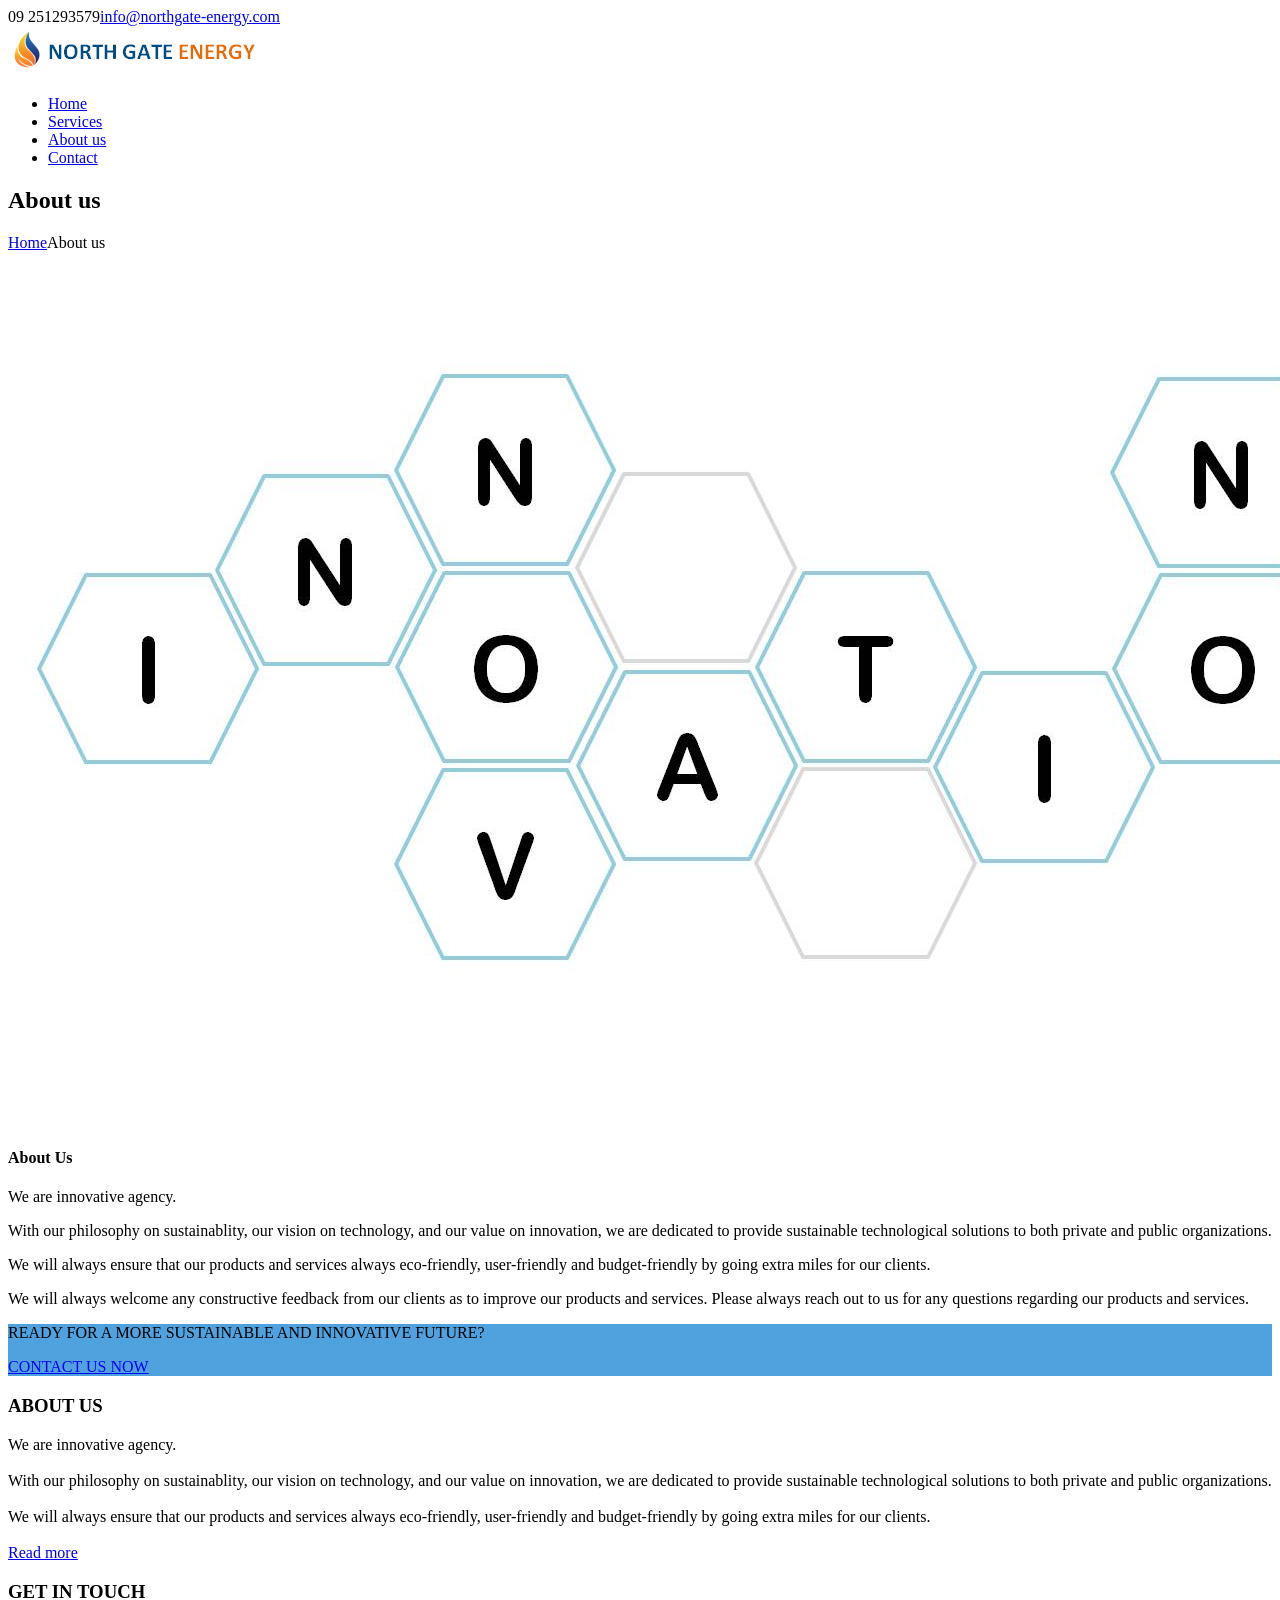
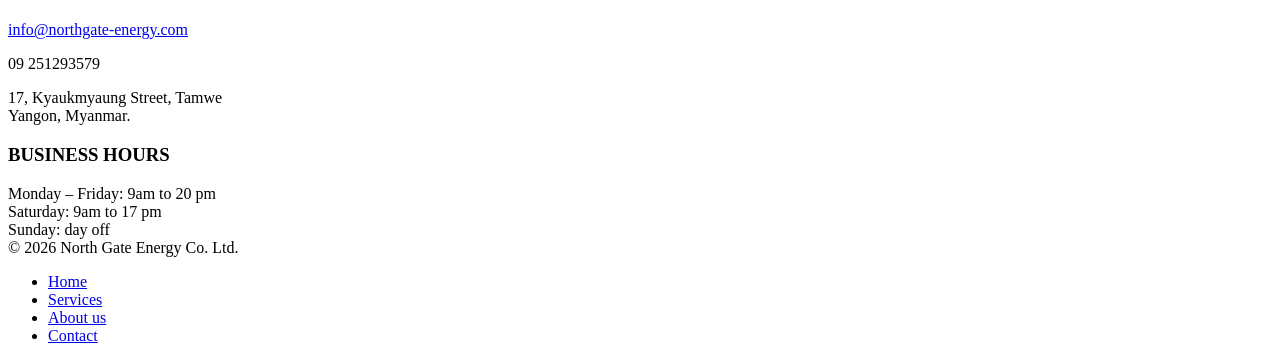
==== about-us.html @ 10bf9ba6 "Add files via upload" ====
<!DOCTYPE html>
<html lang="en-US">
<head>
<meta http-equiv="content-type" content="text/html;charset=UTF-8" />

<title>About Us</title>


	<meta http-equiv="Content-Type" content="text/html; charset=UTF-8" />
	<meta name="viewport" content="width=device-width, initial-scale=1.0">
	<link rel="shortcut icon" type="image/x-icon" href="images/favicon.png" />
			
	<!--[if lt IE 9]>
	  <script src="//html5shim.googlecode.com/svn/trunk/html5.js"></script>
	<![endif]-->


	<link rel='stylesheet' id='ABss_form_style-css'  href='css/simple-subscribe.css' type='text/css' media='all' />
	<link rel='stylesheet' id='ABt_testimonials_shortcode-css'  href='css/testimonials_shortcode.css' type='text/css' media='all' />
	<link rel='stylesheet' id='abts_ab_tweet_scroller-css'  href='css/tweet-scroller.css' type='text/css' media='all' />
	<link rel='stylesheet' id='ABp_portfolio_shortcode-css'  href='css/portfolio_shortcode.css' type='text/css' media='all' />
	<link rel='stylesheet' id='contact-form-7-css'  href='css/contact-form.css' type='text/css' media='all' />
	<link rel='stylesheet' id='mediaelement-css'  href='css/mediaelementplayer.min.css' type='text/css' media='all' />
	<link rel='stylesheet' id='dnd_icons_default-css'  href='css/icons-default.css' type='text/css' media='all' />
	<link rel='stylesheet' id='ABdev_animo-animate-css'  href='css/animo-animate.css' type='text/css' media='all' />
	<link rel='stylesheet' id='ABdev_prettify-css'  href='css/prettify.css' type='text/css' media='all' />
	<link rel='stylesheet' id='ABdev_shortcodes-css'  href='css/dnd-shortcodes.css' type='text/css' media='all' />
	<link rel='stylesheet' id='ABdev_shortcodes_responsive-css'  href='css/responsive.css' type='text/css' media='all' />
	<link rel='stylesheet' id='rs-plugin-settings-css'  href='revslider/rs-plugin/css/settings.css' type='text/css' media='all' />


	<link rel='stylesheet' id='ABdev_icon_font-css'  href='css/fonts.css' type='text/css' media='all' />

	<link rel='stylesheet' id='font_css-css'  href='http://fonts.googleapis.com/css?family=Lato%3A400%2C700%2C400italic%7COpen+Sans%3A400&amp;ver=4.0.1' type='text/css' media='all' />

	<link rel='stylesheet' id='ABdev_core_icons-css'  href='css/core_style.css' type='text/css' media='all' />
	<link rel='stylesheet' id='fancybox-css'  href='css/jquery.fancybox.css' type='text/css' media='all' />
	<link rel='stylesheet' id='nivo-css'  href='css/nivo-slider.css' type='text/css' media='all' />
	<link rel='stylesheet' id='main_css-css'  href='css/style.css' type='text/css' media='all' />
	<link rel='stylesheet' id='responsive_css-css'  href='css/main-responsive.css' type='text/css' media='all' />



	<link rel='canonical' href='index.html' />
	<link rel='shortlink' href='index.html' />

</head>


<body class="home page page-template page-template-page-front-page-revolution-slider-php">


<header id="ABdev_main_header" class="clearfix default  sticky_main_header ">
	<div id="top_bar">
		<div class="container">
			<div class="row">
				<div id="header_social_info" class="span8">
						
					<a href="https://github.com/mango-ai-lab" class="top_social_icon top_social_icon_github dnd_tooltip" title="Follow us on Github" data-gravity="n" target="_blank"><i class="ci_icon-github"></i></a>
					<div class="contact_mail_info">
						<span class="quick_contact_phone"><i class="ci_icon-phonealt"></i>09 251293579</span><span class="quick_contact_mail"><i class="ci_icon-envelope"></i><a href="mailto:info@northgate-energy.com">info@northgate-energy.com</a></span>
					</div>

				</div>


			</div>
		</div>
	</div>

	<div id="logo_menu_bar">
		<div class="container">
			<div id="logo">
				<a href="index.html"><img src="https://northgate-energy.github.io/images/logo.png" alt="IncomeUp"></a>
			</div>


		</div>
	</div>

	<nav>
		<ul id="main_menu" class="">
			<li class="main-menu-item menu-first menu-item-depth-0 menu-item  current-menu-item page_item page-item-1298 current_page_item current-menu-ancestor current-menu-parent current_page_parent current_page_ancestor normal_menu_item"><a href="index.html" class="menu-link main-menu-link"><span>Home</span></a>

			</li>

			<li class="main-menu-item menu-item-depth-0 menu-item  normal_menu_item"><a href="services.html" class="menu-link main-menu-link"><span>Services</span></a>
				
			</li>

			<li class="main-menu-item menu-item-depth-0 menu-item   normal_menu_item"><a href="about-us.html" class="menu-link main-menu-link"><span>About us</span></a>
			
			</li>


			<li class="main-menu-item menu-item-depth-0 menu-item  normal_menu_item"><a href="contact.html" class="menu-link main-menu-link"><span>Contact</span></a>
				
			</li>
		</ul>
	</nav>

	<div id="ABdev_menu_toggle">
		<i class="ci_icon-menu"></i>
	</div>

</header>
<div id="ABdev_header_spacer">
</div>

	<section id="title_breadcrumbs_bar">
		<div class="container clearfix">
			<div class="floatleft">
				<h1>About us</h1>
			</div>
			<div class="floatright">
				<div class="breadcrumbs">
					<a href="index.html">Home</a><i class="ci_icon-chevron-right"></i><span class="current">About us</span>
				</div>
			</div>
		</div>
	</section>


	<section class="dnd_section_dd " style="background-color:#ffffff;">
				
		<div class="dnd_section_content">
			<div class="dnd_container">

				<div class="dnd_column_dd_span6 padding_left70">
					<div class="dnd-animo " data-animation="fadeInLeft" data-duration="1000" data-delay="0">
						<img src="https://northgate-energy.github.io/images/about1.jpg" alt="">
					</div>
					<span class="clear spacer_responsive_hide_tablet" style="height:20px;display:block;"></span>
				</div>

				<div class="dnd_column_dd_span6 ">
					<h4><span>About Us</span></h4>
					<p>
						We are innovative agency.
					</p>
					<p>
						With our philosophy on sustainablity, our vision on technology, and our value on innovation, we are dedicated to provide sustainable technological solutions to both private and public organizations.
					</p>
					<p>
						We will always ensure that our products and services always eco-friendly, user-friendly and budget-friendly by going extra miles for our clients.
					</p>
					<p>
						We will always welcome any constructive feedback from our clients as to improve our products and services. Please always reach out to us for any questions regarding our products and services.
					</p>
					</div>
			</div>
		</div>
		
		
	</section>


	
	<!-- Are u ready -->
	<section class="dnd_section_dd no_padding" style="background-color:#50a2de;">
		<div class="dnd_section_content">
			<div class="dnd_container">
				<div class="dnd_column_dd_span12 ">
					<div class="dnd-callout_box dnd-callout_box_style_1 color_white">
						<span class="dnd-callout_box_title">READY FOR A MORE SUSTAINABLE AND INNOVATIVE FUTURE?</span>
						<p>
						</p>
						<a href="contact.html#contact-us" target="_self" class="dnd-button1 dnd-button_light dnd-button_rounded dnd-button_large">CONTACT US NOW</a>
					</div>
				</div>
			</div>
		</div>
	</section>

<footer id="ABdev_main_footer">

	<div id="footer_columns">
		<div class="container">
			<div class="row">
				<div class="span6 clearfix">
					<div id="text-2" class="widget widget_text">
						<h3 class='footer-widget-heading'>ABOUT US</h3>			
						<div class="textwidget">
							We are innovative agency.
							
							<br><br>

							With our philosophy on sustainablity, our vision on technology, and our value on innovation, we are dedicated to provide sustainable technological solutions to both private and public organizations.
							<br><br>
							We will always ensure that our products and services always eco-friendly, user-friendly and budget-friendly by going extra miles for our clients.
							<br><br>

					
							<a href="about-us.html" class="footer_text_readmore">Read more<i class="icon-chevron-right"></i></a>
						</div>
					</div>

				</div>

				<div class="span3 clearfix">
				</div>
				

				<div class="span3 clearfix">
					<div id="contact-info-2" class="widget contact-info">
						<h3 class='footer-widget-heading'>GET IN TOUCH</h3>		
						<div class='contact_info_widget'>
							<p><i class="ci_icon-envelope"></i><a href="#">info@northgate-energy.com</a></p><p><i class="ci_icon-phonealt"></i>09 251293579</p>
							<p><i class="ci_icon-home"></i>17, Kyaukmyaung Street, Tamwe <br>Yangon, Myanmar.</p>		
						</div>
					</div>
					<div id="text-4" class="widget widget_text">
						<h3 class='footer-widget-heading'>BUSINESS HOURS</h3>
						<div class="textwidget">Monday – Friday: 9am to 20 pm<br>
							Saturday: 9am to 17 pm<br>
							Sunday: day off<br>
						</div>
					</div>
				</div>
			</div>
		</div>
	</div>
		
		<div id="footer_copyright">
			<div class="container">
				<div class="row">
					<div class="span9 footer_copyright">
						© <span id="copyright-year">2026</span> North Gate Energy Co. Ltd.	 
					</div>
					<div id="footer_menu" class="span3">
						<ul id="footer_menu_inner" class="">
							<li class="menu-item current-menu-item page_item current_page_item "><a href="index.html">Home</a></li>
							<li class="menu-item "><a href="services.html">Services</a></li>
							<li class="menu-item "><a href="about-us.html">About us</a></li>
							<li class="menu-item "><a href="contact.html">Contact</a></li>
						</ul>					
					</div>
				</div>
			</div>
		</div>
	</footer>
	                                            
			<script type='text/javascript' src='js/jquery.js'></script>
		<script type='text/javascript' src='js/jquery-migrate.min.js'></script>
		<script type='text/javascript' src='js/jquery.placeholder.js'></script>
	<script type='text/javascript' src='js/jquery.carouFredSel.js'></script>
	<script type='text/javascript' src='js/portfolio.js'></script>
	<script type='text/javascript' src='js/prettify.js'></script>
	<script type='text/javascript' src='revslider/rs-plugin/js/jquery.themepunch.tools.min.js'></script>
	<script type='text/javascript' src='revslider/rs-plugin/js/jquery.themepunch.revolution.min.js'></script>

	<script type='text/javascript' src='js/ab-simple-subscribe.js'></script>
	<script type='text/javascript' src='js/jquery.form.min.js'></script>

	<script type='text/javascript' src='js/ab-tweet-scroller.js'></script>

	<script type='text/javascript' src='js/scripts.js'></script>
	<script type='text/javascript'>
	/* <![CDATA[ */
	var mejsL10n = {"language":"en","strings":{"Close":"Close","Fullscreen":"Fullscreen","Download File":"Download File","Download Video":"Download Video","Play\/Pause":"Play\/Pause","Mute Toggle":"Mute Toggle","None":"None","Turn off Fullscreen":"Turn off Fullscreen","Go Fullscreen":"Go Fullscreen","Unmute":"Unmute","Mute":"Mute","Captions\/Subtitles":"Captions\/Subtitles"}};
	var _wpmejsSettings = {"pluginPath":"\/incomeup\/wp-includes\/js\/mediaelement\/"};
	/* ]]> */
	</script>
	<script type='text/javascript' src='js/mediaelement-and-player.min.js'></script>
	<script type='text/javascript' src='http://maps.google.com/maps/api/js?sensor=false&amp;ver=4.0.1'></script>
	<script type='text/javascript' src='js/jquery.gmap.min.js'></script>
	<script type='text/javascript' src='js/animo.js'></script>
	<script type='text/javascript' src='js/jquery.inview.js'></script>
	<script type='text/javascript' src='js/jquery.parallax.js'></script>
	<script type='text/javascript' src='js/jquery.tipsy.js'></script>
	<script type='text/javascript' src='js/jquery.knob-custom.js'></script>
	<script type='text/javascript' src='js/ui/jquery.ui.core.min.js'></script>
	<script type='text/javascript' src='js/ui/jquery.ui.widget.min.js'></script>
	<script type='text/javascript' src='js/ui/jquery.ui.accordion.min.js'></script>
	<script type='text/javascript' src='js/ui/jquery.ui.tabs.min.js'></script>
	<script type='text/javascript' src='js/ui/jquery.ui.effect.min.js'></script>
	<script type='text/javascript' src='js/ui/jquery.ui.effect-slide.min.js'></script>
	<script type='text/javascript'>
	/* <![CDATA[ */
	var dnd_options = {"dnd_tipsy_opacity":"0.8","dnd_custom_map_style":""};
	/* ]]> */
	</script>
	<script type='text/javascript' src='js/init.js'></script>
	<script type='text/javascript' src='js/testimonials.js'></script>
	<script type='text/javascript' src='js/jquery.carouFredSel.js'></script>
	<script type='text/javascript' src='js/jquery.touchSwipe.min.js'></script>
	<script type='text/javascript'>
	/* <![CDATA[ */
	var wpsArgs = {"auto_scroll":"false","circular":"false","easing_effect":"linear","no_of_items_to_scroll":"1","fx":"fade"};
	/* ]]> */
	</script>

	<script type='text/javascript' src='js/jquery.placeholder.min.js'></script>
	<script type='text/javascript' src='js/jquery.isotope.min.js'></script>
	<script type='text/javascript' src='js/jquery.fancybox.js'></script>
	<script type='text/javascript' src='js/jquery.nivo.slider.js'></script>
	<script type='text/javascript' src='js/jquery.countdown.js'></script>
	<script type='text/javascript' src='js/superfish.js'></script>
	<script type='text/javascript' src='js/masonry.min.js'></script>
	<script type='text/javascript' src='js/imagesloaded.js'></script>
	<script type='text/javascript' src='js/jpreloader.js'></script>
	<script type='text/javascript' src='js/waypoint.js'></script>

	<script type='text/javascript' src='js/custom.js'></script>
	<script type="text/javascript">
	$("#copyright-year").text(new Date().getFullYear());

</script>


	
</body>
</html>
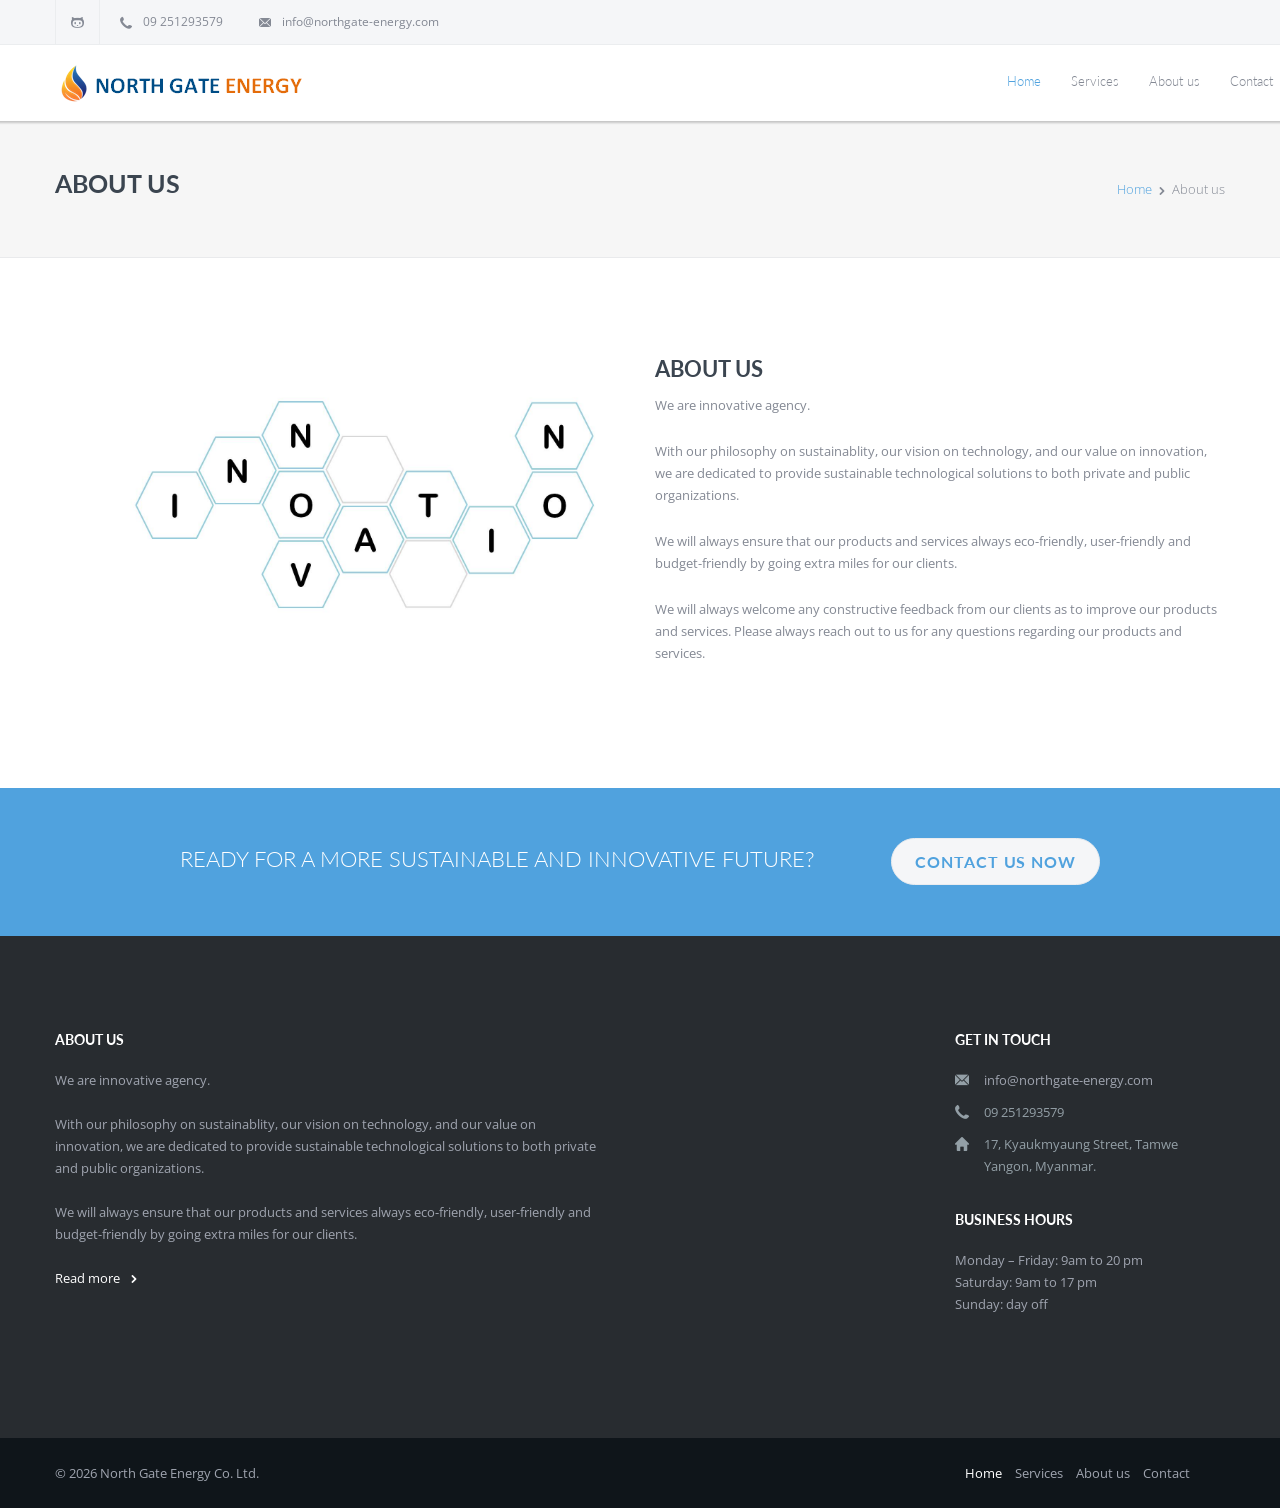
==== commit 7eaee4b3: "Update about-us.html" ====
--- a/about-us.html
+++ b/about-us.html
@@ -8,7 +8,7 @@
 
 	<meta http-equiv="Content-Type" content="text/html; charset=UTF-8" />
 	<meta name="viewport" content="width=device-width, initial-scale=1.0">
-	<link rel="shortcut icon" type="image/x-icon" href="images/favicon.png" />
+	<link rel="shortcut icon" type="image/x-icon" href="https://northgate-energy.github.io/images/favicon.png" />
 			
 	<!--[if lt IE 9]>
 	  <script src="//html5shim.googlecode.com/svn/trunk/html5.js"></script>
@@ -310,4 +310,4 @@
 
 	
 </body>
-</html>+</html>
--- a/css/simple-subscribe.css
+++ b/css/simple-subscribe.css
@@ -0,0 +1,20 @@
+.ABss_field_error{
+	background: #ffe9e9;
+}
+
+.ABss_inline_form p{
+	display: inline-block;
+	margin-right: 10px;
+}
+
+.ABss_form label{
+	display: block;
+}
+
+.ABss_success_message{
+	display:none;
+}
+
+.ABss_form .placeholder { 
+	color: #aaa;
+}
--- a/css/testimonials_shortcode.css
+++ b/css/testimonials_shortcode.css
@@ -0,0 +1,142 @@
+.ABt_testimonials_wrapper .caroufredsel_wrapper{
+	margin: 0 !important;
+	width: auto !important;
+}
+
+.ABt_testimonials_slide{
+	padding: 0;
+	list-style: none;
+	display: block;
+	width: auto !important;
+}
+
+.ABt_testimonials_slide li{
+	display: block;
+	margin: 0;
+	padding: 0;
+	width: auto !important;
+	background: #fff;
+}
+
+.ABt_testimonials_wrapper .ABt_navigation{
+	text-align: right;
+	position: relative;
+	font-size: 20px;
+}
+
+.ABt_testimonials_wrapper .ABt_navigation a{
+	text-decoration: none;
+}
+
+.ABt_testimonials_slide	.testimonial_big{
+	padding-left: 40px;
+	border-left: 1px solid #d9d9d9;
+	margin-bottom: 70px;
+	display: block;
+}
+
+.ABt_testimonials_slide	.testimonial_big p{
+	font-family: Ubuntu;
+	font-weight: 300;
+	font-style: italic;
+	font-size: 24px;
+	line-height: 27px;
+	color: #656560;
+	margin-bottom: 27px;
+}
+
+.ABt_testimonials_slide	.testimonial_big .source{
+	color: #929292;
+}
+
+.ABt_testimonials_slide	.testimonial_big .source a{
+	font-weight: 700;
+}
+
+.ABt_testimonials_slide	.testimonial_small{
+	display: block;
+	margin-bottom: 70px;
+}
+
+.ABt_testimonials_slide	.testimonial_small p{
+	font-style: italic;
+	border-bottom: 5px solid #eee;
+	margin-bottom: 26px;
+}
+
+.ABt_testimonials_slide	.testimonial_small p:after{
+	display: block;
+	content: "";
+	width: 0;
+	height: 0;
+	border-left: 16px solid #eee;
+	border-bottom: 22px solid #fff;
+	position: relative;
+	top: 27px;
+	left: 20px;
+}
+
+.ABt_testimonials_slide	.testimonial_small .source{
+	color: #929292;
+}
+
+.ABt_testimonials_slide	.testimonial_small .source a{
+	font-weight: 700;
+}
+
+.ABt_testimonials_slide	.testimonial_small:after{
+	display: block;
+	content: "";
+	clear: both;
+}
+
+.ABt_testimonials_slide	.testimonial_small img{
+	width: 50px;
+	float: left;
+	margin-right: 20px;
+	margin-top: 5px;
+}
+
+.ABt_form_wrapper input[type="text"],
+.ABt_form_wrapper input[type="file"],
+.ABt_form_wrapper textarea{
+	margin-bottom: 20px;
+}
+
+.ABt_form_wrapper input[type="file"]{
+	width: 100%;
+}
+
+.ABt_form_wrapper .ABt_client,
+.ABt_form_wrapper .ABt_client_url,
+.ABt_form_wrapper .ABt_company,
+.ABt_form_wrapper .ABt_company_url{
+	width: 48%;
+}
+
+.ABt_form_wrapper .ABt_client_url,
+.ABt_form_wrapper .ABt_company_url{
+	float: right;
+}
+
+.ABt_form_wrapper .ABt_text{
+	width: 100%;
+	height: 90px;
+}
+
+.ABt_form_wrapper .ABt_field_error{
+	background: #ffe9e9;
+}
+
+.ABt_form_wrapper .ABt_success_message{
+	display:none;
+}
+
+.ABt_form_wrapper .ABt_form .placeholder,
+.ABt_form_wrapper .ABt_form label { 
+	color: #aaa;
+}
+
+.ABt_pagination{
+	text-align: center;
+}
--- a/css/tweet-scroller.css
+++ b/css/tweet-scroller.css
@@ -0,0 +1,34 @@
+.ab-tweet-scroller{
+    border: 1px dashed #000;
+    overflow: hidden;
+    height: 0;
+}
+
+.ab-tweet-scroller-inner{
+    list-style: none;
+    margin: 0;
+    padding: 0;
+    display: block;
+    float: left;
+}
+
+.ab-tweet-item{
+    text-align: center;
+    padding: 20px;
+}
+
+.ab-tweet-date{
+    display: block;
+}
+
+.ab-tweet-links{
+    padding-top: 10px;
+}
+
+.ab-tweet-links a{
+    padding: 3px 5px;
+}
+
+.ab-tweet-navigation{
+    text-align: center;
+}
--- a/css/contact-form.css
+++ b/css/contact-form.css
@@ -0,0 +1,78 @@
+div.wpcf7 {
+	margin: 0;
+	padding: 0;
+}
+
+div.wpcf7-response-output {
+	margin: 2em 0.5em 1em;
+	padding: 0.2em 1em;
+}
+
+div.wpcf7 .screen-reader-response {
+	position: absolute;
+	overflow: hidden;
+	clip: rect(1px, 1px, 1px, 1px);
+	height: 1px;
+	width: 1px;
+	margin: 0;
+	padding: 0;
+	border: 0;
+}
+
+div.wpcf7-mail-sent-ok {
+	border: 2px solid #398f14;
+}
+
+div.wpcf7-mail-sent-ng {
+	border: 2px solid #ff0000;
+}
+
+div.wpcf7-spam-blocked {
+	border: 2px solid #ffa500;
+}
+
+div.wpcf7-validation-errors {
+	border: 2px solid #f7e700;
+}
+
+span.wpcf7-form-control-wrap {
+	position: relative;
+}
+
+span.wpcf7-not-valid-tip {
+	color: #f00;
+	font-size: 1em;
+	display: block;
+}
+
+.use-floating-validation-tip span.wpcf7-not-valid-tip { 
+	position: absolute;
+	top: 20%;
+	left: 20%;
+	z-index: 100;
+	border: 1px solid #ff0000;
+	background: #fff;
+	padding: .2em .8em;
+}
+
+span.wpcf7-list-item {
+	margin-left: 0.5em;
+}
+
+.wpcf7-display-none {
+	display: none;
+}
+
+div.wpcf7 img.ajax-loader {
+	border: none;
+	vertical-align: middle;
+	margin-left: 4px;
+}
+
+div.wpcf7 div.ajax-error {
+	display: none;
+}
+
+div.wpcf7 .placeheld {
+	color: #888;
+}
--- a/css/mediaelementplayer.min.css
+++ b/css/mediaelementplayer.min.css
@@ -0,0 +1 @@
+.mejs-container{position:relative;background:#000;font-family:Helvetica,Arial;text-align:left;vertical-align:top;text-indent:0;}.me-plugin{position:absolute;height:auto;width:auto;}.mejs-embed,.mejs-embed body{width:100%;height:100%;margin:0;padding:0;background:#000;overflow:hidden;}.mejs-fullscreen{overflow:hidden!important;}.mejs-container-fullscreen{position:fixed;left:0;top:0;right:0;bottom:0;overflow:hidden;z-index:1000;}.mejs-container-fullscreen .mejs-mediaelement,.mejs-container-fullscreen video{width:100%;height:100%;}.mejs-clear{clear:both;}.mejs-background{position:absolute;top:0;left:0;}.mejs-mediaelement{position:absolute;top:0;left:0;width:100%;height:100%;}.mejs-poster{position:absolute;top:0;left:0;background-size:contain;background-position:50% 50%;background-repeat:no-repeat;}:root .mejs-poster img{display:none;}.mejs-poster img{border:0;padding:0;border:0;}.mejs-overlay{position:absolute;top:0;left:0;}.mejs-overlay-play{cursor:pointer;}.mejs-overlay-button{position:absolute;top:50%;left:50%;width:100px;height:100px;margin:-50px 0 0 -50px;background:url(bigplay.svg) no-repeat;}.no-svg .mejs-overlay-button{background-image:url(bigplay.png);}.mejs-overlay:hover .mejs-overlay-button{background-position:0 -100px;}.mejs-overlay-loading{position:absolute;top:50%;left:50%;width:80px;height:80px;margin:-40px 0 0 -40px;background:#333;background:url(background.png);background:rgba(0,0,0,0.9);background:-webkit-gradient(linear,0% 0,0% 100%,from(rgba(50,50,50,0.9)),to(rgba(0,0,0,0.9)));background:-webkit-linear-gradient(top,rgba(50,50,50,0.9),rgba(0,0,0,0.9));background:-moz-linear-gradient(top,rgba(50,50,50,0.9),rgba(0,0,0,0.9));background:-o-linear-gradient(top,rgba(50,50,50,0.9),rgba(0,0,0,0.9));background:-ms-linear-gradient(top,rgba(50,50,50,0.9),rgba(0,0,0,0.9));background:linear-gradient(rgba(50,50,50,0.9),rgba(0,0,0,0.9));}.mejs-overlay-loading span{display:block;width:80px;height:80px;background:transparent url(loading.gif) 50% 50% no-repeat;}.mejs-container .mejs-controls{position:absolute;list-style-type:none;margin:0;padding:0;bottom:0;left:0;background:url(background.png);background:rgba(0,0,0,0.7);background:-webkit-gradient(linear,0% 0,0% 100%,from(rgba(50,50,50,0.7)),to(rgba(0,0,0,0.7)));background:-webkit-linear-gradient(top,rgba(50,50,50,0.7),rgba(0,0,0,0.7));background:-moz-linear-gradient(top,rgba(50,50,50,0.7),rgba(0,0,0,0.7));background:-o-linear-gradient(top,rgba(50,50,50,0.7),rgba(0,0,0,0.7));background:-ms-linear-gradient(top,rgba(50,50,50,0.7),rgba(0,0,0,0.7));background:linear-gradient(rgba(50,50,50,0.7),rgba(0,0,0,0.7));height:30px;width:100%;}.mejs-container .mejs-controls div{list-style-type:none;background-image:none;display:block;float:left;margin:0;padding:0;width:26px;height:26px;font-size:11px;line-height:11px;font-family:Helvetica,Arial;border:0;}.mejs-controls .mejs-button button{cursor:pointer;display:block;font-size:0;line-height:0;text-decoration:none;margin:7px 5px;padding:0;position:absolute;height:16px;width:16px;border:0;background:transparent url(controls.svg) no-repeat;}.no-svg .mejs-controls .mejs-button button{background-image:url(controls.png);}.mejs-controls .mejs-button button:focus{outline:dotted 1px #999;}.mejs-container .mejs-controls .mejs-time{color:#fff;display:block;height:17px;width:auto;padding:8px 3px 0 3px;overflow:hidden;text-align:center;-moz-box-sizing:content-box;-webkit-box-sizing:content-box;box-sizing:content-box;}.mejs-container .mejs-controls .mejs-time span{color:#fff;font-size:11px;line-height:12px;display:block;float:left;margin:1px 2px 0 0;width:auto;}.mejs-controls .mejs-play button{background-position:0 0;}.mejs-controls .mejs-pause button{background-position:0 -16px;}.mejs-controls .mejs-stop button{background-position:-112px 0;}.mejs-controls div.mejs-time-rail{direction:ltr;width:200px;padding-top:5px;}.mejs-controls .mejs-time-rail span{display:block;position:absolute;width:180px;height:10px;-webkit-border-radius:2px;-moz-border-radius:2px;border-radius:2px;cursor:pointer;}.mejs-controls .mejs-time-rail .mejs-time-total{margin:5px;background:#333;background:rgba(50,50,50,0.8);background:-webkit-gradient(linear,0% 0,0% 100%,from(rgba(30,30,30,0.8)),to(rgba(60,60,60,0.8)));background:-webkit-linear-gradient(top,rgba(30,30,30,0.8),rgba(60,60,60,0.8));background:-moz-linear-gradient(top,rgba(30,30,30,0.8),rgba(60,60,60,0.8));background:-o-linear-gradient(top,rgba(30,30,30,0.8),rgba(60,60,60,0.8));background:-ms-linear-gradient(top,rgba(30,30,30,0.8),rgba(60,60,60,0.8));background:linear-gradient(rgba(30,30,30,0.8),rgba(60,60,60,0.8));}.mejs-controls .mejs-time-rail .mejs-time-buffering{width:100%;background-image:-o-linear-gradient(-45deg,rgba(255,255,255,0.15) 25%,transparent 25%,transparent 50%,rgba(255,255,255,0.15) 50%,rgba(255,255,255,0.15) 75%,transparent 75%,transparent);background-image:-webkit-gradient(linear,0 100%,100% 0,color-stop(0.25,rgba(255,255,255,0.15)),color-stop(0.25,transparent),color-stop(0.5,transparent),color-stop(0.5,rgba(255,255,255,0.15)),color-stop(0.75,rgba(255,255,255,0.15)),color-stop(0.75,transparent),to(transparent));background-image:-webkit-linear-gradient(-45deg,rgba(255,255,255,0.15) 25%,transparent 25%,transparent 50%,rgba(255,255,255,0.15) 50%,rgba(255,255,255,0.15) 75%,transparent 75%,transparent);background-image:-moz-linear-gradient(-45deg,rgba(255,255,255,0.15) 25%,transparent 25%,transparent 50%,rgba(255,255,255,0.15) 50%,rgba(255,255,255,0.15) 75%,transparent 75%,transparent);background-image:-ms-linear-gradient(-45deg,rgba(255,255,255,0.15) 25%,transparent 25%,transparent 50%,rgba(255,255,255,0.15) 50%,rgba(255,255,255,0.15) 75%,transparent 75%,transparent);background-image:linear-gradient(-45deg,rgba(255,255,255,0.15) 25%,transparent 25%,transparent 50%,rgba(255,255,255,0.15) 50%,rgba(255,255,255,0.15) 75%,transparent 75%,transparent);-webkit-background-size:15px 15px;-moz-background-size:15px 15px;-o-background-size:15px 15px;background-size:15px 15px;-webkit-animation:buffering-stripes 2s linear infinite;-moz-animation:buffering-stripes 2s linear infinite;-ms-animation:buffering-stripes 2s linear infinite;-o-animation:buffering-stripes 2s linear infinite;animation:buffering-stripes 2s linear infinite;}@-webkit-keyframes buffering-stripes{from{background-position:0 0;}to{background-position:30px 0;}}@-moz-keyframes buffering-stripes{from{background-position:0 0;}to{background-position:30px 0;}}@-ms-keyframes buffering-stripes{from{background-position:0 0;}to{background-position:30px 0;}}@-o-keyframes buffering-stripes{from{background-position:0 0;}to{background-position:30px 0;}}@keyframes buffering-stripes{from{background-position:0 0;}to{background-position:30px 0;}}.mejs-controls .mejs-time-rail .mejs-time-loaded{background:#3caac8;background:rgba(60,170,200,0.8);background:-webkit-gradient(linear,0% 0,0% 100%,from(rgba(44,124,145,0.8)),to(rgba(78,183,212,0.8)));background:-webkit-linear-gradient(top,rgba(44,124,145,0.8),rgba(78,183,212,0.8));background:-moz-linear-gradient(top,rgba(44,124,145,0.8),rgba(78,183,212,0.8));background:-o-linear-gradient(top,rgba(44,124,145,0.8),rgba(78,183,212,0.8));background:-ms-linear-gradient(top,rgba(44,124,145,0.8),rgba(78,183,212,0.8));background:linear-gradient(rgba(44,124,145,0.8),rgba(78,183,212,0.8));width:0;}.mejs-controls .mejs-time-rail .mejs-time-current{background:#fff;background:rgba(255,255,255,0.8);background:-webkit-gradient(linear,0% 0,0% 100%,from(rgba(255,255,255,0.9)),to(rgba(200,200,200,0.8)));background:-webkit-linear-gradient(top,rgba(255,255,255,0.9),rgba(200,200,200,0.8));background:-moz-linear-gradient(top,rgba(255,255,255,0.9),rgba(200,200,200,0.8));background:-o-linear-gradient(top,rgba(255,255,255,0.9),rgba(200,200,200,0.8));background:-ms-linear-gradient(top,rgba(255,255,255,0.9),rgba(200,200,200,0.8));background:linear-gradient(rgba(255,255,255,0.9),rgba(200,200,200,0.8));width:0;}.mejs-controls .mejs-time-rail .mejs-time-handle{display:none;position:absolute;margin:0;width:10px;background:#fff;-webkit-border-radius:5px;-moz-border-radius:5px;border-radius:5px;cursor:pointer;border:solid 2px #333;top:-2px;text-align:center;}.mejs-controls .mejs-time-rail .mejs-time-float{position:absolute;display:none;background:#eee;width:36px;height:17px;border:solid 1px #333;top:-26px;margin-left:-18px;text-align:center;color:#111;}.mejs-controls .mejs-time-rail .mejs-time-float-current{margin:2px;width:30px;display:block;text-align:center;left:0;}.mejs-controls .mejs-time-rail .mejs-time-float-corner{position:absolute;display:block;width:0;height:0;line-height:0;border:solid 5px #eee;border-color:#eee transparent transparent transparent;-webkit-border-radius:0;-moz-border-radius:0;border-radius:0;top:15px;left:13px;}.mejs-long-video .mejs-controls .mejs-time-rail .mejs-time-float{width:48px;}.mejs-long-video .mejs-controls .mejs-time-rail .mejs-time-float-current{width:44px;}.mejs-long-video .mejs-controls .mejs-time-rail .mejs-time-float-corner{left:18px;}.mejs-controls .mejs-fullscreen-button button{background-position:-32px 0;}.mejs-controls .mejs-unfullscreen button{background-position:-32px -16px;}.mejs-controls .mejs-mute button{background-position:-16px -16px;}.mejs-controls .mejs-unmute button{background-position:-16px 0;}.mejs-controls .mejs-volume-button{position:relative;}.mejs-controls .mejs-volume-button .mejs-volume-slider{display:none;height:115px;width:25px;background:url(background.png);background:rgba(50,50,50,0.7);-webkit-border-radius:0;-moz-border-radius:0;border-radius:0;top:-115px;left:0;z-index:1;position:absolute;margin:0;}.mejs-controls .mejs-volume-button:hover{-webkit-border-radius:0 0 4px 4px;-moz-border-radius:0 0 4px 4px;border-radius:0 0 4px 4px;}.mejs-controls .mejs-volume-button .mejs-volume-slider .mejs-volume-total{position:absolute;left:11px;top:8px;width:2px;height:100px;background:#ddd;background:rgba(255,255,255,0.5);margin:0;}.mejs-controls .mejs-volume-button .mejs-volume-slider .mejs-volume-current{position:absolute;left:11px;top:8px;width:2px;height:100px;background:#ddd;background:rgba(255,255,255,0.9);margin:0;}.mejs-controls .mejs-volume-button .mejs-volume-slider .mejs-volume-handle{position:absolute;left:4px;top:-3px;width:16px;height:6px;background:#ddd;background:rgba(255,255,255,0.9);cursor:N-resize;-webkit-border-radius:1px;-moz-border-radius:1px;border-radius:1px;margin:0;}.mejs-controls div.mejs-horizontal-volume-slider{height:26px;width:60px;position:relative;}.mejs-controls .mejs-horizontal-volume-slider .mejs-horizontal-volume-total{position:absolute;left:0;top:11px;width:50px;height:8px;margin:0;padding:0;font-size:1px;-webkit-border-radius:2px;-moz-border-radius:2px;border-radius:2px;background:#333;background:rgba(50,50,50,0.8);background:-webkit-gradient(linear,0% 0,0% 100%,from(rgba(30,30,30,0.8)),to(rgba(60,60,60,0.8)));background:-webkit-linear-gradient(top,rgba(30,30,30,0.8),rgba(60,60,60,0.8));background:-moz-linear-gradient(top,rgba(30,30,30,0.8),rgba(60,60,60,0.8));background:-o-linear-gradient(top,rgba(30,30,30,0.8),rgba(60,60,60,0.8));background:-ms-linear-gradient(top,rgba(30,30,30,0.8),rgba(60,60,60,0.8));background:linear-gradient(rgba(30,30,30,0.8),rgba(60,60,60,0.8));}.mejs-controls .mejs-horizontal-volume-slider .mejs-horizontal-volume-current{position:absolute;left:0;top:11px;width:50px;height:8px;margin:0;padding:0;font-size:1px;-webkit-border-radius:2px;-moz-border-radius:2px;border-radius:2px;background:#fff;background:rgba(255,255,255,0.8);background:-webkit-gradient(linear,0% 0,0% 100%,from(rgba(255,255,255,0.9)),to(rgba(200,200,200,0.8)));background:-webkit-linear-gradient(top,rgba(255,255,255,0.9),rgba(200,200,200,0.8));background:-moz-linear-gradient(top,rgba(255,255,255,0.9),rgba(200,200,200,0.8));background:-o-linear-gradient(top,rgba(255,255,255,0.9),rgba(200,200,200,0.8));background:-ms-linear-gradient(top,rgba(255,255,255,0.9),rgba(200,200,200,0.8));background:linear-gradient(rgba(255,255,255,0.9),rgba(200,200,200,0.8));}.mejs-controls .mejs-horizontal-volume-slider .mejs-horizontal-volume-handle{display:none;}.mejs-controls .mejs-captions-button{position:relative;}.mejs-controls .mejs-captions-button button{background-position:-48px 0;}.mejs-controls .mejs-captions-button .mejs-captions-selector{visibility:hidden;position:absolute;bottom:26px;right:-51px;width:85px;height:100px;background:url(background.png);background:rgba(50,50,50,0.7);border:solid 1px transparent;padding:10px 10px 0 10px;overflow:hidden;-webkit-border-radius:0;-moz-border-radius:0;border-radius:0;}.mejs-controls .mejs-captions-button .mejs-captions-selector ul{margin:0;padding:0;display:block;list-style-type:none!important;overflow:hidden;}.mejs-controls .mejs-captions-button .mejs-captions-selector ul li{margin:0 0 6px 0;padding:0;list-style-type:none!important;display:block;color:#fff;overflow:hidden;}.mejs-controls .mejs-captions-button .mejs-captions-selector ul li input{clear:both;float:left;margin:3px 3px 0 5px;}.mejs-controls .mejs-captions-button .mejs-captions-selector ul li label{width:55px;float:left;padding:4px 0 0 0;line-height:15px;font-family:helvetica,arial;font-size:10px;}.mejs-controls .mejs-captions-button .mejs-captions-translations{font-size:10px;margin:0 0 5px 0;}.mejs-chapters{position:absolute;top:0;left:0;-xborder-right:solid 1px #fff;width:10000px;z-index:1;}.mejs-chapters .mejs-chapter{position:absolute;float:left;background:#222;background:rgba(0,0,0,0.7);background:-webkit-gradient(linear,0% 0,0% 100%,from(rgba(50,50,50,0.7)),to(rgba(0,0,0,0.7)));background:-webkit-linear-gradient(top,rgba(50,50,50,0.7),rgba(0,0,0,0.7));background:-moz-linear-gradient(top,rgba(50,50,50,0.7),rgba(0,0,0,0.7));background:-o-linear-gradient(top,rgba(50,50,50,0.7),rgba(0,0,0,0.7));background:-ms-linear-gradient(top,rgba(50,50,50,0.7),rgba(0,0,0,0.7));background:linear-gradient(rgba(50,50,50,0.7),rgba(0,0,0,0.7));filter:progid:DXImageTransform.Microsoft.Gradient(GradientType=0,startColorstr=#323232,endColorstr=#000000);overflow:hidden;border:0;}.mejs-chapters .mejs-chapter .mejs-chapter-block{font-size:11px;color:#fff;padding:5px;display:block;border-right:solid 1px #333;border-bottom:solid 1px #333;cursor:pointer;}.mejs-chapters .mejs-chapter .mejs-chapter-block-last{border-right:none;}.mejs-chapters .mejs-chapter .mejs-chapter-block:hover{background:#666;background:rgba(102,102,102,0.7);background:-webkit-gradient(linear,0% 0,0% 100%,from(rgba(102,102,102,0.7)),to(rgba(50,50,50,0.6)));background:-webkit-linear-gradient(top,rgba(102,102,102,0.7),rgba(50,50,50,0.6));background:-moz-linear-gradient(top,rgba(102,102,102,0.7),rgba(50,50,50,0.6));background:-o-linear-gradient(top,rgba(102,102,102,0.7),rgba(50,50,50,0.6));background:-ms-linear-gradient(top,rgba(102,102,102,0.7),rgba(50,50,50,0.6));background:linear-gradient(rgba(102,102,102,0.7),rgba(50,50,50,0.6));filter:progid:DXImageTransform.Microsoft.Gradient(GradientType=0,startColorstr=#666666,endColorstr=#323232);}.mejs-chapters .mejs-chapter .mejs-chapter-block .ch-title{font-size:12px;font-weight:bold;display:block;white-space:nowrap;text-overflow:ellipsis;margin:0 0 3px 0;line-height:12px;}.mejs-chapters .mejs-chapter .mejs-chapter-block .ch-timespan{font-size:12px;line-height:12px;margin:3px 0 4px 0;display:block;white-space:nowrap;text-overflow:ellipsis;}.mejs-captions-layer{position:absolute;bottom:0;left:0;text-align:center;line-height:20px;font-size:16px;color:#fff;}.mejs-captions-layer a{color:#fff;text-decoration:underline;}.mejs-captions-layer[lang=ar]{font-size:20px;font-weight:normal;}.mejs-captions-position{position:absolute;width:100%;bottom:15px;left:0;}.mejs-captions-position-hover{bottom:35px;}.mejs-captions-text{padding:3px 5px;background:url(background.png);background:rgba(20,20,20,0.5);white-space:pre-wrap;}.me-cannotplay a{color:#fff;font-weight:bold;}.me-cannotplay span{padding:15px;display:block;}.mejs-controls .mejs-loop-off button{background-position:-64px -16px;}.mejs-controls .mejs-loop-on button{background-position:-64px 0;}.mejs-controls .mejs-backlight-off button{background-position:-80px -16px;}.mejs-controls .mejs-backlight-on button{background-position:-80px 0;}.mejs-controls .mejs-picturecontrols-button{background-position:-96px 0;}.mejs-contextmenu{position:absolute;width:150px;padding:10px;border-radius:4px;top:0;left:0;background:#fff;border:solid 1px #999;z-index:1001;}.mejs-contextmenu .mejs-contextmenu-separator{height:1px;font-size:0;margin:5px 6px;background:#333;}.mejs-contextmenu .mejs-contextmenu-item{font-family:Helvetica,Arial;font-size:12px;padding:4px 6px;cursor:pointer;color:#333;}.mejs-contextmenu .mejs-contextmenu-item:hover{background:#2C7C91;color:#fff;}.mejs-controls .mejs-sourcechooser-button{position:relative;}.mejs-controls .mejs-sourcechooser-button button{background-position:-128px 0;}.mejs-controls .mejs-sourcechooser-button .mejs-sourcechooser-selector{visibility:hidden;position:absolute;bottom:26px;right:-10px;width:130px;height:100px;background:url(background.png);background:rgba(50,50,50,0.7);border:solid 1px transparent;padding:10px;overflow:hidden;-webkit-border-radius:0;-moz-border-radius:0;border-radius:0;}.mejs-controls .mejs-sourcechooser-button .mejs-sourcechooser-selector ul{margin:0;padding:0;display:block;list-style-type:none!important;overflow:hidden;}.mejs-controls .mejs-sourcechooser-button .mejs-sourcechooser-selector ul li{margin:0 0 6px 0;padding:0;list-style-type:none!important;display:block;color:#fff;overflow:hidden;}.mejs-controls .mejs-sourcechooser-button .mejs-sourcechooser-selector ul li input{clear:both;float:left;margin:3px 3px 0 5px;}.mejs-controls .mejs-sourcechooser-button .mejs-sourcechooser-selector ul li label{width:100px;float:left;padding:4px 0 0 0;line-height:15px;font-family:helvetica,arial;font-size:10px;}.mejs-postroll-layer{position:absolute;bottom:0;left:0;width:100%;height:100%;background:url(background.png);background:rgba(50,50,50,0.7);z-index:1000;overflow:hidden;}.mejs-postroll-layer-content{width:100%;height:100%;}.mejs-postroll-close{position:absolute;right:0;top:0;background:url(background.png);background:rgba(50,50,50,0.7);color:#fff;padding:4px;z-index:100;cursor:pointer;}div.mejs-speed-button{width:46px!important;position:relative;}.mejs-controls .mejs-button.mejs-speed-button button{background:transparent;width:36px;font-size:11px;line-height:normal;color:#fff;}.mejs-controls .mejs-speed-button .mejs-speed-selector{visibility:hidden;position:absolute;top:-100px;left:-10px;width:60px;height:100px;background:url(background.png);background:rgba(50,50,50,0.7);border:solid 1px transparent;padding:0;overflow:hidden;-webkit-border-radius:0;-moz-border-radius:0;border-radius:0;}.mejs-controls .mejs-speed-button:hover>.mejs-speed-selector{visibility:visible;}.mejs-controls .mejs-speed-button .mejs-speed-selector ul li label.mejs-speed-selected{color:rgba(33,248,248,1);}.mejs-controls .mejs-speed-button .mejs-speed-selector ul{margin:0;padding:0;display:block;list-style-type:none!important;overflow:hidden;}.mejs-controls .mejs-speed-button .mejs-speed-selector ul li{margin:0 0 6px 0;padding:0 10px;list-style-type:none!important;display:block;color:#fff;overflow:hidden;}.mejs-controls .mejs-speed-button .mejs-speed-selector ul li input{clear:both;float:left;margin:3px 3px 0 5px;display:none;}.mejs-controls .mejs-speed-button .mejs-speed-selector ul li label{width:60px;float:left;padding:4px 0 0 0;line-height:15px;font-family:helvetica,arial;font-size:11.5px;color:white;margin-left:5px;cursor:pointer;}.mejs-controls .mejs-speed-button .mejs-speed-selector ul li:hover{background-color:#c8c8c8!important;background-color:rgba(255,255,255,.4)!important;}
--- a/css/icons-default.css
+++ b/css/icons-default.css
@@ -0,0 +1,178 @@
+@font-face {
+	font-family: 'dnd-default-icons';
+	src:url('fonts/default-iconsab7f.eot?');
+	src:url('fonts/default-iconsd41d.eot?#iefix') format('embedded-opentype'),
+		url('fonts/default-iconsab7f.woff?') format('woff'),
+		url('fonts/default-iconsab7f.html?') format('truetype'),
+		url('fonts/default-iconsab7f.svg?#default-icons') format('svg');
+	font-weight: normal;
+	font-style: normal;
+}
+
+[class^="ABdev_icon-"], [class*=" ABdev_icon-"] {
+	font-family: 'dnd-default-icons';
+	speak: none;
+	font-style: normal;
+	font-weight: normal;
+	font-variant: normal;
+	text-transform: none;
+	line-height: 1;
+
+	/* Better Font Rendering =========== */
+	-webkit-font-smoothing: antialiased;
+	-moz-osx-font-smoothing: grayscale;
+}
+
+.ABdev_icon_spin {
+  -webkit-animation: spin 2s infinite linear;
+  -moz-animation: spin 2s infinite linear;
+  -o-animation: spin 2s infinite linear;
+  animation: spin 2s infinite linear;
+}
+@-moz-keyframes spin {
+  0% {
+    -moz-transform: rotate(0deg);
+  }
+  100% {
+    -moz-transform: rotate(359deg);
+  }
+}
+@-webkit-keyframes spin {
+  0% {
+    -webkit-transform: rotate(0deg);
+  }
+  100% {
+    -webkit-transform: rotate(359deg);
+  }
+}
+@-o-keyframes spin {
+  0% {
+    -o-transform: rotate(0deg);
+  }
+  100% {
+    -o-transform: rotate(359deg);
+  }
+}
+@keyframes spin {
+  0% {
+    -webkit-transform: rotate(0deg);
+    transform: rotate(0deg);
+  }
+  100% {
+    -webkit-transform: rotate(359deg);
+    transform: rotate(359deg);
+  }
+}
+
+
+.ABdev_icon-plus:before {
+	content: "\e600";
+}
+.ABdev_icon-remove:before {
+	content: "\e601";
+}
+.ABdev_icon-minus:before {
+	content: "\e602";
+}
+.ABdev_icon-ok:before {
+	content: "\e603";
+}
+.ABdev_icon-zerply:before {
+	content: "\e604";
+}
+.ABdev_icon-instagram:before {
+	content: "\e605";
+}
+.ABdev_icon-dribbble:before {
+	content: "\e606";
+}
+.ABdev_icon-pinterest:before {
+	content: "\e607";
+}
+.ABdev_icon-picasa:before {
+	content: "\e608";
+}
+.ABdev_icon-deviantart:before {
+	content: "\e609";
+}
+.ABdev_icon-behance:before {
+	content: "\e60a";
+}
+.ABdev_icon-digg:before {
+	content: "\e60b";
+}
+.ABdev_icon-dropbox:before {
+	content: "\e60c";
+}
+.ABdev_icon-chevron-up:before {
+	content: "\e60d";
+}
+.ABdev_icon-stumbleupon:before {
+	content: "\e60e";
+}
+.ABdev_icon-designcontest:before {
+	content: "\e60f";
+}
+.ABdev_icon-lastfm:before {
+	content: "\e610";
+}
+.ABdev_icon-github:before {
+	content: "\e611";
+}
+.ABdev_icon-download-alt:before {
+	content: "\e612";
+}
+.ABdev_icon-comment:before {
+	content: "\e613";
+}
+.ABdev_icon-emailalt:before {
+	content: "\e614";
+}
+.ABdev_icon-facebook:before {
+	content: "\e615";
+}
+.ABdev_icon-skype:before {
+	content: "\e616";
+}
+.ABdev_icon-youtube:before {
+	content: "\e617";
+}
+.ABdev_icon-flickr:before {
+	content: "\e618";
+}
+.ABdev_icon-forrst:before {
+	content: "\e619";
+}
+.ABdev_icon-delicious:before {
+	content: "\e61a";
+}
+.ABdev_icon-myspace:before {
+	content: "\e61b";
+}
+.ABdev_icon-googleplus:before {
+	content: "\e61c";
+}
+.ABdev_icon-linkedin:before {
+	content: "\e61d";
+}
+.ABdev_icon-blogger-blog:before {
+	content: "\e61e";
+}
+.ABdev_icon-vimeo:before {
+	content: "\e61f";
+}
+.ABdev_icon-twitter:before {
+	content: "\e620";
+}
+.ABdev_icon-rss:before {
+	content: "\e621";
+}
+.ABdev_icon-warning-sign:before {
+	content: "\e622";
+}
+.ABdev_icon-zoom-in:before {
+	content: "\e623";
+}
+.ABdev_icon-linkalt:before {
+	content: "\e624";
+}
--- a/css/prettify.css
+++ b/css/prettify.css
@@ -0,0 +1,30 @@
+.com { color: #93a1a1; }
+.lit { color: #195f91; }
+.pun, .opn, .clo { color: #93a1a1; }
+.fun { color: #dc322f; }
+.str, .atv { color: #D14; }
+.kwd, .prettyprint .tag { color: #1e347b; }
+.typ, .atn, .dec, .var { color: teal; }
+.pln { color: #48484c; }
+
+.prettyprint {
+  padding: 8px;
+  background-color: #f7f7f9;
+  border: 1px solid #e1e1e8;
+}
+.prettyprint.linenums {
+  -webkit-box-shadow: inset 40px 0 0 #fbfbfc, inset 41px 0 0 #ececf0;
+     -moz-box-shadow: inset 40px 0 0 #fbfbfc, inset 41px 0 0 #ececf0;
+          box-shadow: inset 40px 0 0 #fbfbfc, inset 41px 0 0 #ececf0;
+}
+
+/* Specify class=linenums on a pre to get line numbering */
+ol.linenums {
+  margin: 35px; /* IE indents via margin-left */
+}
+ol.linenums li {
+  padding-left: 12px;
+  color: #bebec5;
+  line-height: 20px;
+  text-shadow: 0 1px 0 #fff;
+}
--- a/css/dnd-shortcodes.css
+++ b/css/dnd-shortcodes.css
@@ -0,0 +1,4680 @@
+/********** Shortcode: Animation Box *************************************************************/
+.dnd-animo,
+.dnd-animo-children > *{
+	visibility: hidden;
+}
+
+
+/********** Shortcode: Columns & sections *************************************************************/
+.dnd_container{
+	width: 100%;
+}
+
+.dnd_container:before,
+.dnd_container:after{
+	display: table;
+	line-height: 0;
+	content: "";
+}
+
+.dnd_container:after{
+	clear: both;
+}
+
+.dnd_section_dd.section_with_header .dnd_container{
+	margin-bottom: 6px;
+	margin-top: 0px;
+}
+
+.section_body_fullwidth .dnd_section_content .dnd_container{
+	width: 100%;
+}
+
+.dnd_section_dd{
+	position: relative;
+	overflow:hidden;
+	padding-bottom: 100px;
+	padding-top: 100px;
+}
+
+.dnd_section_dd > *{
+	z-index: 1;
+	position: relative;
+}
+
+.dnd_video_background{
+	position: absolute;
+	top: 0;
+	left: 0;
+	width: 100%;
+	z-index: 0;
+	visibility: hidden;
+}
+
+.dnd-video-bg h4 {
+	font-size: 30px !important;
+}
+
+.dnd-video-bg .aligncenter {
+	font-size: 16px;
+}
+
+
+
+.dnd_video_background .mejs-container{
+	background:none !important;
+}
+
+.dnd_video_background .mejs-overlay-loading{
+	display: none !important;
+}
+
+.dnd-parallax{
+	background-position: 50% top;
+	background-attachment:fixed;
+	-webkit-background-size: cover;
+	background-size: cover;
+}
+
+.dnd_container [class*="column_dd_span"]{
+	display: block;
+	float: left;
+	min-height: 20px;
+	margin-left: 2.564102564102564%;
+	-webkit-box-sizing: border-box; 
+	-moz-box-sizing: border-box; 
+	box-sizing: border-box;
+}
+
+.section_no_column_margin .dnd_container [class*="column_dd_span"],
+.dnd_container [class*="column_dd_span"]:first-child{
+	margin-left: 0;
+}
+
+.dnd_column_dd_span12  {width: 100%;}
+.dnd_column_dd_span11  {width: 91.45299145299145%;}
+.dnd_column_dd_span10  {width: 82.90598290598291%;}
+.dnd_column_dd_span9   {width: 74.35897435897436%;}
+.dnd_column_dd_span8   {width: 65.81196581196581%;}
+.dnd_column_dd_span7   {width: 57.26495726495726%;}
+.dnd_column_dd_span6   {width: 48.71794871794872%;}
+.dnd_column_dd_span5   {width: 40.17094017094017%;}
+.dnd_column_dd_span4   {width: 31.62393162393162%;}
+.dnd_column_dd_span3   {width: 23.07692307692308%;}
+.dnd_column_dd_span2   {width: 14.52991452991453%;}
+.dnd_column_dd_span1   {width: 5.982905982905983%;}
+
+.section_no_column_margin .dnd_column_dd_span12  {width: 100%;}
+.section_no_column_margin .dnd_column_dd_span11  {width: 91.6666666666665%;}
+.section_no_column_margin .dnd_column_dd_span10  {width: 83.3333333333334%;}
+.section_no_column_margin .dnd_column_dd_span9   {width: 74.9999999999999%;}
+.section_no_column_margin .dnd_column_dd_span8   {width: 66.6666666666665%;}
+.section_no_column_margin .dnd_column_dd_span7   {width: 58.3333333333332%;}
+.section_no_column_margin .dnd_column_dd_span6   {width: 49.9999999999999%;}
+.section_no_column_margin .dnd_column_dd_span5   {width: 41.6666666666665%;}
+.section_no_column_margin .dnd_column_dd_span4   {width: 33.3333333333332%;}
+.section_no_column_margin .dnd_column_dd_span3   {width: 24.9999999999999%;}
+.section_no_column_margin .dnd_column_dd_span2   {width: 16.6666666666665%;}
+.section_no_column_margin .dnd_column_dd_span1   {width:  8.3333333333332%;}
+
+.section_equalize_5 .dnd_column_dd_span3,
+.section_equalize_5 .dnd_column_dd_span2{
+	width:  17.95084476%;
+}
+
+.section_equalize_5 .dnd_container [class*="column_dd_span"]{
+	margin-left: 2.564102564102564%;
+}
+
+.section_no_column_margin.section_equalize_5 .dnd_container [class*="column_dd_span"],
+.section_equalize_5 .dnd_container [class*="column_dd_span"]:first-child{
+	margin-left: 0;
+}
+
+.section_no_column_margin.section_equalize_5 .dnd_column_dd_span3,
+.section_no_column_margin.section_equalize_5 .dnd_column_dd_span2{
+	width:  20%;
+}
+
+.dnd_section_dd header,
+.dnd_section_dd footer{
+	text-align: center;
+}
+
+.dnd_section_dd header h3{
+	font-family: Lato;
+	font-weight: 700;
+	display: inline-block;
+	color: #3b4550;
+	font-size: 22px;
+	line-height: 25px;
+	margin-bottom: 15px;
+	position: relative;
+}
+
+.dnd_section_dd.section_title_left header h3{
+	display: block;
+	text-align: left;
+	font-size: 18px;
+	padding-bottom: 10px;
+}
+
+.column_title_left{
+	margin-bottom: 30px;
+}
+
+.dnd_section_dd header p{
+	font-family: Open Sans;
+	margin-bottom: 30px;
+	padding: 0 100px;
+}
+
+.dnd_section_dd.pattern_overlayed{
+	color: #fff;
+}
+
+.dnd_section_dd.pattern_overlayed header h3{
+	color: #fff;
+}
+
+
+/********** Shortcode: Abbreviation *************************************************************/
+.dnd-abbr{
+	border-bottom: 1px dotted #666;
+	cursor: help;
+}
+
+
+/********** jQuery UI helpers *************************************************************/
+.ui-helper-reset {
+	margin: 0;
+	padding: 0;
+	border: 0;
+	outline: 0;
+	font-size: 100%;
+}
+
+.ui-helper-clearfix:before,
+.ui-helper-clearfix:after { 
+	content: "";
+	display: table;
+}
+
+.ui-helper-clearfix:after { 
+	clear: both;
+}
+
+.ui-helper-zfix {
+	width: 100%;
+	height: 100%;
+	top: 0;
+	left: 0;
+	position: absolute;
+	opacity: 0;
+	filter:Alpha(Opacity=0);
+}
+
+
+/********** Shortcode: Tabs *************************************************************/
+.dnd-tabs {
+	position: relative; 
+	margin-bottom: 30px;
+	clear: both;
+} 
+
+.dnd-tabs .ui-tabs-panel p{
+	margin-bottom: 7px;
+}
+
+.dnd-tabs .ui-tabs-nav{
+	margin: 0;
+}
+
+.dnd-tabs .ui-tabs-nav li a{
+	text-align: center;
+	clear:both;
+	box-sizing: border-box;
+	display: block;
+	padding: 12px 18px;
+	width: 100%;
+	height: 100%;
+	cursor: pointer;
+	outline: none;
+	color: #848994;
+	font-size: 13px;
+	text-decoration: none;
+}
+
+.dnd-tabs.dnd-tabs-boxed.dnd-tabs-position-top .ui-tabs-nav li {
+	list-style: none;
+	float: left;
+	display: block;
+	white-space: nowrap;
+	margin: 0;
+	padding: 0;
+	border-top: 1px solid #e9eaec;
+	border-left: 1px solid #e9eaec;
+	border-right: 1px solid #e9eaec;
+	background: #fff;
+	font-size: 13px;
+	line-height: 18px;
+	position: relative;
+	font-family: Lato;
+	font-weight: 700;
+	margin-right: 2px;
+	border-top-right-radius: 5px;
+	border-top-left-radius: 5px;
+}
+
+.dnd-tabs.dnd-tabs-unboxed.dnd-tabs-position-top .ui-tabs-nav li {
+	list-style: none;
+	float: left;
+	display: block;
+	white-space: nowrap;
+	margin: 0;
+	padding: 0;
+	border: 1px solid #e9eaec;
+	border-right: 0px;
+	background: #fff;
+	font-size: 13px;
+	line-height: 18px;
+	position: relative;
+	font-family: Lato;
+	font-weight: 700;
+}
+
+.dnd-tabs.dnd-tabs-unboxed.dnd-tabs-position-top .ui-tabs-nav li:first-child {
+	border-top-left-radius: 5px;
+	border-bottom-left-radius: 5px;
+}
+
+.dnd-tabs.dnd-tabs-unboxed.dnd-tabs-position-top .ui-tabs-nav li:last-child {
+	border-top-right-radius: 5px;
+	border-bottom-right-radius: 5px;
+	border-right: 1px solid #e9eaec;
+}
+
+.dnd-tabs.dnd-tabs-position-top.dnd-tabs-boxed .ui-tabs-nav li:hover a{
+	color: #fff!important;
+	background: #50a2de;
+	border-top-right-radius: 5px;
+	border-top-left-radius: 5px;
+}
+
+.dnd-tabs.dnd-tabs-position-top.dnd-tabs-boxed .ui-tabs-nav li.ui-tabs-active:hover a{
+	background: transparent;
+	color: #50a2de !important;
+}
+
+.dnd-tabs.dnd-tabs-position-top.dnd-tabs-unboxed .ui-tabs-nav li:first-child:hover a{
+	border-top-left-radius: 5px;
+	border-bottom-left-radius: 5px;
+}
+
+.dnd-tabs.dnd-tabs-position-top.dnd-tabs-unboxed .ui-tabs-nav li:last-child:hover a{
+	border-top-right-radius: 5px;
+	border-bottom-right-radius: 5px;
+}
+
+.dnd-tabs.dnd-tabs-position-top.dnd-tabs-unboxed .ui-tabs-nav li.ui-tabs-active:hover a{
+	background: transparent;
+	color: #50a2de !important;
+}
+
+.dnd-tabs.dnd-tabs-position-top.dnd-tabs-unboxed .ui-tabs-nav li:hover a{
+	color: #fff!important;
+	background: #50a2de;
+}
+
+.dnd-tabs .ui-tabs-nav li.ui-tabs-active{
+	position: relative;
+}
+
+.dnd-tabs .ui-tabs-nav li.ui-tabs-active:after{
+	content: "";
+	display: block;
+	width: 100%;
+	height: 1px;
+	background: #fff;
+	position: absolute;
+	bottom: -1px;
+	left: 0;
+}
+
+.dnd-tabs.dnd-tabs-unboxed .ui-tabs-nav li.ui-tabs-active:after{
+	content: "";
+	display: none;
+}
+
+.dnd-tabs .ui-tabs-nav li.ui-tabs-active a{
+	color: #50a2de;
+	cursor: default;
+}
+
+.dnd-tabs .ui-tabs-nav li:last-child{
+	border-right: 1px solid #e9eaec;
+}
+
+.dnd-tabs.dnd-tabs-boxed .dnd-tabs-wrapper{
+	border: 1px solid #e9eaec;
+	border-bottom-left-radius: 5px;
+	border-bottom-right-radius: 5px;
+	border-top-right-radius: 5px;
+}
+
+.dnd-tabs.dnd-tabs-unboxed .dnd-tabs-wrapper{
+	border: none;
+}
+
+.dnd-tabs .ui-tabs-panel {
+	display: block;
+	border-width: 0;
+	padding: 25px 30px;
+	background: #fff;
+	border-bottom-left-radius: 5px;
+	border-bottom-right-radius: 5px;
+	border-top-right-radius: 5px;
+}
+
+
+.dnd-tabs.dnd-tabs-unboxed .ui-tabs-panel {
+	display: block;
+	border-width: 0;
+	padding: 25px 10px 25px 0px;
+}
+
+.ui-tabs-hide {
+	display: none;
+}
+
+
+/* bottom positioned tabs */
+
+.dnd-tabs.dnd-tabs-position-bottom{
+	margin-bottom: 75px;
+}
+
+.dnd-tabs.dnd-tabs-position-bottom .ui-tabs-panel {
+	display: block;
+	border-width: 0;
+	padding: 25px 30px;
+	background: #fff;
+	border-top-left-radius: 5px;
+	border-bottom-right-radius: 5px;
+	border-top-right-radius: 5px;
+}
+
+.dnd-tabs.dnd-tabs-boxed.dnd-tabs-position-bottom .ui-tabs-nav li {
+	list-style: none;
+	float: left;
+	display: block;
+	white-space: nowrap;
+	margin: 0;
+	padding: 0;
+	border-bottom: 1px solid #e9eaec;
+	border-left: 1px solid #e9eaec;
+	border-right: 1px solid #e9eaec;
+	background: #fff;
+	font-size: 13px;
+	line-height: 18px;
+	position: relative;
+	font-family: Lato;
+	font-weight: 700;
+	margin-right: 2px;
+	border-bottom-right-radius: 5px;
+	border-bottom-left-radius: 5px;
+}
+
+.dnd-tabs.dnd-tabs-unboxed.dnd-tabs-position-bottom .ui-tabs-nav li {
+	list-style: none;
+	float: left;
+	display: block;
+	white-space: nowrap;
+	margin: 0;
+	padding: 0;
+	border: 1px solid #e9eaec;
+	border-right: 0px;
+	background: #fff;
+	font-size: 13px;
+	line-height: 18px;
+	position: relative;
+	font-family: Lato;
+	font-weight: 700;
+}
+
+.dnd-tabs.dnd-tabs-unboxed.dnd-tabs-position-bottom .ui-tabs-nav li:first-child {
+	border-top-left-radius: 5px;
+	border-bottom-left-radius: 5px;
+}
+
+.dnd-tabs.dnd-tabs-unboxed.dnd-tabs-position-bottom .ui-tabs-nav li:last-child {
+	border-top-right-radius: 5px;
+	border-bottom-right-radius: 5px;
+	border-right: 1px solid #e9eaec;
+}
+
+.dnd-tabs.dnd-tabs-position-bottom.dnd-tabs-boxed .ui-tabs-nav li:hover a{
+	color: #fff!important;
+	background: #50a2de;
+	border-bottom-right-radius: 5px;
+	border-bottom-left-radius: 5px;
+}
+
+.dnd-tabs.dnd-tabs-position-bottom.dnd-tabs-boxed .ui-tabs-nav li.ui-tabs-active:hover a{
+	color: #50a2de!important;
+	background: #fff;
+}
+
+.dnd-tabs.dnd-tabs-position-bottom.dnd-tabs-unboxed .ui-tabs-nav li:first-child:hover a{
+	color: #fff!important;
+	background: #50a2de;
+	border-top-left-radius: 5px;
+	border-bottom-left-radius: 5px;
+}
+
+.dnd-tabs.dnd-tabs-position-bottom.dnd-tabs-unboxed .ui-tabs-nav li:last-child:hover a{
+	color: #fff!important;
+	background: #50a2de;
+	border-top-right-radius: 5px;
+	border-bottom-right-radius: 5px;
+}
+
+.dnd-tabs.dnd-tabs-position-bottom.dnd-tabs-unboxed .ui-tabs-nav li:hover a{
+	color: #fff!important;
+	background: #50a2de;
+}
+
+.dnd-tabs.dnd-tabs-position-bottom.dnd-tabs-unboxed .ui-tabs-nav li.ui-tabs-active:hover a{
+	color: #50a2de!important;
+	background: #fff;
+}
+
+.dnd-tabs.dnd-tabs-position-bottom .ui-tabs-nav li.ui-tabs-active {
+	position: relative;
+}
+
+.dnd-tabs.dnd-tabs-position-bottom .ui-tabs-nav li.ui-tabs-active:after{
+	content: "";
+	display: block;
+	width: 100%;
+	height: 1px;
+	background: #fff;
+	position: absolute;
+	bottom: -1px;
+	left: 0;
+}
+
+.dnd-tabs.dnd-tabs-position-bottom.dnd-tabs-unboxed .ui-tabs-nav li.ui-tabs-active:after{
+	content: "";
+	display: none;
+}
+
+.dnd-tabs.dnd-tabs-position-bottom .ui-tabs-nav li.ui-tabs-active a{
+	color: #50a2de;
+	cursor: default;
+}
+
+.dnd-tabs.dnd-tabs-position-bottom .ui-tabs-nav li:last-child{
+	border-right: 1px solid #e9eaec;
+}
+
+.dnd-tabs.dnd-tabs-position-bottom.dnd-tabs-boxed .dnd-tabs-wrapper{
+	border-top-left-radius: 5px;
+	border-top-right-radius: 5px;
+	border-bottom-left-radius: 0px;
+	border-bottom-right-radius: 5px;
+}
+
+.dnd-tabs.dnd-tabs-position-bottom.dnd-tabs-unboxed .dnd-tabs-wrapper{
+	border: none;
+}
+
+.dnd-tabs.dnd-tabs-position-bottom.dnd-tabs-unboxed .ui-tabs-panel {
+	display: block;
+	border-width: 0;
+	padding: 25px 10px 25px 0px;
+}
+
+.dnd-tabs-position-bottom .ui-tabs-nav {
+	border-bottom: none;
+	position: absolute;
+	bottom:-43px;
+}
+
+.dnd-tabs-position-bottom .ui-tabs-nav li.ui-tabs-active:after{
+	top: -1px;
+	bottom: auto;
+}
+
+
+/* left or right positioned tabs */
+
+.dnd-tabs-vertical .ui-tabs-nav li a{
+	padding: 13px 13px 13px 17px;
+}
+
+/* left positioned tabs */
+.dnd-tabs-position-left.dnd-tabs-boxed .dnd-tabs-wrapper{
+	margin-left: 170px;
+}
+
+.dnd-tabs.dnd-tabs-position-left .ui-tabs-panel {
+	display: block;
+	border-width: 0;
+	padding: 25px 30px;
+	background: #fff;
+	border-bottom-left-radius: 5px;
+	border-bottom-right-radius: 5px;
+	border-top-right-radius: 5px;
+}
+
+.dnd-tabs-position-left.dnd-tabs-boxed.dnd-tabs-boxed .ui-tabs-nav {
+	width: 170px;
+	float: left;
+	margin-bottom: 30px;
+}
+
+.dnd-tabs-position-left.dnd-tabs-boxed .ui-tabs-nav li{
+	float: left;
+	width: 170px;
+	line-height: 14px;
+	border-right: none;
+	list-style-type: none;
+	border-top: 1px solid #e9eaec;
+	border-left: 1px solid #e9eaec;
+	border-bottom: 1px solid #e9eaec;
+	margin-bottom: 2px;
+	border-top-left-radius: 5px;
+	border-bottom-left-radius: 5px;
+}
+
+.dnd-tabs-position-left.dnd-tabs-boxed .ui-tabs-nav li a{
+	text-align: left;
+}
+
+.dnd-tabs-position-left.dnd-tabs-boxed .ui-tabs-nav li.ui-tabs-active{
+	background: #fff;
+}
+
+.dnd-tabs-position-left.dnd-tabs-boxed .ui-tabs-nav li.ui-tabs-active:after{
+	content: "";
+	display: block;
+	width: 1px;
+	height: 100%;
+	background: #fff;
+	position: absolute;
+	bottom: auto;
+	left: auto;
+	right: -1px;
+	top: 0;
+}
+
+.dnd-tabs-position-left.dnd-tabs-boxed .ui-tabs-nav li:hover a{
+	color: #fff!important;
+	background: #50a2de;
+	border-top-left-radius: 5px;
+	border-bottom-left-radius: 5px;
+}
+
+.dnd-tabs-position-left.dnd-tabs-boxed .ui-tabs-nav li.ui-tabs-active:hover a{
+	color: #50a2de!important;
+	background: #fff;
+}
+
+
+/*unboxed*/
+
+.dnd-tabs-position-left.dnd-tabs-unboxed .dnd-tabs-wrapper{
+	margin-left: 160px;
+	padding: 0 30px 30px 10px;
+}
+
+.dnd-tabs.dnd-tabs-position-left.dnd-tabs-unboxed .ui-tabs-panel{
+	padding: 0;
+}
+
+.dnd-tabs-position-left.dnd-tabs-unboxed .ui-tabs-nav {
+	width: 140px;
+	float: left;
+	margin-bottom: 30px;
+}
+
+.dnd-tabs-position-left.dnd-tabs-unboxed .ui-tabs-nav li{
+	float: none;
+	width: 140px;
+	line-height: 14px;
+	border-right: none;
+	list-style-type: none;
+	border-top: 1px solid #e9eaec;
+	border-left: 1px solid #e9eaec;
+	border-right: 1px solid #e9eaec;
+	border-bottom: 1px solid #e9eaec;
+}
+
+.dnd-tabs-position-left.dnd-tabs-unboxed .ui-tabs-nav li:first-child{
+	border-bottom: none;
+	border-top-left-radius: 5px;
+	border-top-right-radius: 5px;
+}
+
+.dnd-tabs-position-left.dnd-tabs-unboxed .ui-tabs-nav li:last-child{
+	border-top: none;
+	border-bottom-left-radius: 5px;
+	border-bottom-right-radius: 5px;	
+}
+
+.dnd-tabs-position-left.dnd-tabs-unboxed .ui-tabs-nav li.ui-tabs-active{
+	background: #fff;
+}
+
+.dnd-tabs-position-left.dnd-tabs-unboxed .ui-tabs-nav li:hover a{
+	color: #fff!important;
+	background: #50a2de;
+}
+
+.dnd-tabs-position-left.dnd-tabs-unboxed .ui-tabs-nav li:first-child:hover a{
+	color: #fff!important;
+	background: #50a2de;
+	border-top-left-radius: 5px;
+	border-top-right-radius: 5px;
+}
+
+.dnd-tabs-position-left.dnd-tabs-unboxed .ui-tabs-nav li:last-child:hover a{
+	color: #fff!important;
+	background: #50a2de;
+	border-bottom-left-radius: 5px;
+	border-bottom-right-radius: 5px;
+}
+
+.dnd-tabs-position-left.dnd-tabs-unboxed .ui-tabs-nav li.ui-tabs-active:hover a{
+	color: #50a2de!important;
+	background: #fff;
+}
+
+/* right positioned tabs */
+.dnd-tabs-position-right.dnd-tabs-boxed .dnd-tabs-wrapper{
+	margin-right: 170px;
+	border-top-left-radius: 5px;
+	border-top-right-radius: 0px;
+}
+
+.dnd-tabs.dnd-tabs-position-right .ui-tabs-panel {
+	display: block;
+	border-width: 0;
+	padding: 25px 30px;
+	background: #fff;
+	border-bottom-left-radius: 5px;
+	border-bottom-right-radius: 5px;
+	border-top-left-radius: 5px;
+}
+
+.dnd-tabs-position-right.dnd-tabs-boxed.dnd-tabs-boxed .ui-tabs-nav {
+	width: 170px;
+	float: right;
+	margin-bottom: 30px;
+}
+
+.dnd-tabs-position-right.dnd-tabs-boxed .ui-tabs-nav li{
+	float: right;
+	width: 170px;
+	line-height: 14px;
+	border-right: none;
+	list-style-type: none;
+	border-top: 1px solid #e9eaec;
+	border-right: 1px solid #e9eaec;
+	border-bottom: 1px solid #e9eaec;
+	margin-bottom: 2px;
+	border-top-right-radius: 5px;
+	border-bottom-right-radius: 5px;
+}
+
+.dnd-tabs-position-right.dnd-tabs-boxed .ui-tabs-nav li a{
+	text-align: right;
+}
+
+.dnd-tabs-position-right.dnd-tabs-boxed .ui-tabs-nav li.ui-tabs-active{
+	background: #fff;
+}
+
+.dnd-tabs-position-right.dnd-tabs-boxed .ui-tabs-nav li.ui-tabs-active:after{
+	content: "";
+	display: block;
+	width: 1px;
+	height: 100%;
+	background: #fff;
+	position: absolute;
+	bottom: auto;
+	left: -1px;
+	right: auto;
+	top: 0;
+}
+
+.dnd-tabs-position-right.dnd-tabs-boxed .ui-tabs-nav li:hover a{
+	color: #fff!important;
+	background: #50a2de;
+	border-top-right-radius: 5px;
+	border-bottom-right-radius: 5px;
+}
+
+.dnd-tabs-position-right.dnd-tabs-boxed .ui-tabs-nav li.ui-tabs-active:hover a{
+	color: #50a2de!important;
+	background: #fff;
+}
+
+
+/*unboxed*/
+
+.dnd-tabs-position-right.dnd-tabs-unboxed .dnd-tabs-wrapper{
+	margin-right: 160px;
+	padding: 0px 10px 30px 0px;
+}
+
+.dnd-tabs.dnd-tabs-position-right.dnd-tabs-unboxed .ui-tabs-panel{
+	padding: 0;
+}
+
+.dnd-tabs-position-right.dnd-tabs-unboxed .ui-tabs-nav {
+	width: 140px;
+	float: right;
+	margin-bottom: 30px;
+}
+
+.dnd-tabs-position-right.dnd-tabs-unboxed .ui-tabs-nav li{
+	float: none;
+	width: 140px;
+	line-height: 14px;
+	border-right: none;
+	list-style-type: none;
+	border-top: 1px solid #e9eaec;
+	border-left: 1px solid #e9eaec;
+	border-right: 1px solid #e9eaec;
+	border-bottom: 1px solid #e9eaec;
+}
+
+.dnd-tabs-position-right.dnd-tabs-unboxed .ui-tabs-nav li:first-child{
+	border-bottom: none;
+	border-top-left-radius: 5px;
+	border-top-right-radius: 5px;
+}
+
+.dnd-tabs-position-right.dnd-tabs-unboxed .ui-tabs-nav li:last-child{
+	border-top: none;
+	border-bottom-left-radius: 5px;
+	border-bottom-right-radius: 5px;	
+}
+
+.dnd-tabs-position-right.dnd-tabs-unboxed .ui-tabs-nav li.ui-tabs-active{
+	background: #fff;
+}
+
+.dnd-tabs-position-right.dnd-tabs-unboxed .ui-tabs-nav li:hover a{
+	color: #fff!important;
+	background: #50a2de;
+}
+
+.dnd-tabs-position-right.dnd-tabs-unboxed .ui-tabs-nav li:first-child:hover a{
+	color: #fff!important;
+	background: #50a2de;
+	border-top-left-radius: 5px;
+	border-top-right-radius: 5px;
+}
+
+.dnd-tabs-position-right.dnd-tabs-unboxed .ui-tabs-nav li:last-child:hover a{
+	color: #fff!important;
+	background: #50a2de;
+	border-bottom-left-radius: 5px;
+	border-bottom-right-radius: 5px;
+}
+
+
+/* Bellow width break point */
+.dnd-tabs.dnd-tabs-fullwidthtabs .ui-tabs-nav li {
+	margin-right: 0px;
+	width: 100%;
+	margin-left: 0;
+	float: none;
+	text-align: left;
+	padding: 5px 15px;
+	border: 1px solid #e6ebed;
+	border-bottom:none;
+}
+
+.dnd-tabs.dnd-tabs-fullwidthtabs .ui-tabs-nav li.ui-tabs-active{
+	background: #f9f9f9;
+}
+
+.dnd-tabs.dnd-tabs-fullwidthtabs .ui-tabs-nav li.ui-tabs-active:after{
+	display: none;
+}
+
+.dnd-tabs-position-bottom.dnd-tabs-fullwidthtabs .ui-tabs-nav {
+	position: relative;
+}
+
+.dnd-tabs-position-bottom.dnd-tabs-fullwidthtabs .ui-tabs-nav li.ui-tabs-active:after{
+	display: none;
+}
+
+.dnd-tabs-position-bottom.dnd-tabs-fullwidthtabs .ui-tabs-panel {
+	padding: 0;
+}
+
+.dnd-tabs-position-left.dnd-tabs-fullwidthtabs .ui-tabs-nav,
+.dnd-tabs-position-right.dnd-tabs-fullwidthtabs .ui-tabs-nav {
+	margin: 0;
+	border-bottom:none;
+	border-right: 1px solid #eeeeee;
+	width: 100%;
+	position: relative;
+	padding-bottom: 20px;
+}
+
+.dnd-tabs-position-left.dnd-tabs-fullwidthtabs .ui-tabs-nav li,
+.dnd-tabs-position-right.dnd-tabs-fullwidthtabs .ui-tabs-nav li{
+	float: none;
+	text-align: left;
+	line-height: 37px;
+	padding: 5px 15px;
+	margin-right: 0;
+	margin-left: 0;
+}
+
+.dnd-tabs-position-left.dnd-tabs-fullwidthtabs .ui-tabs-nav li.ui-tabs-active,
+.dnd-tabs-position-right.dnd-tabs-fullwidthtabs .ui-tabs-nav li.ui-tabs-active{
+	background: #f9f9f9;
+}
+
+.dnd-tabs-position-left.dnd-tabs-fullwidthtabs .ui-tabs-nav li.ui-tabs-active:after,
+.dnd-tabs-position-right.dnd-tabs-fullwidthtabs .ui-tabs-nav li.ui-tabs-active:after{
+	display: none;
+}
+
+.dnd-tabs-position-left.dnd-tabs-fullwidthtabs .ui-tabs-panel,
+.dnd-tabs-position-right.dnd-tabs-fullwidthtabs .ui-tabs-panel{
+	margin-left: 0px;
+	margin-right: 0px;
+	padding-top:0;
+}
+
+/* Timeline */
+
+.dnd-tabs.dnd-tabs-timeline{
+	list-style-type: none;
+}
+
+.dnd-tabs.dnd-tabs-timeline .ui-tabs-nav li a{
+	font-size: 14px;
+	font-weight: 700;
+	color: #3b4550;
+}
+
+.dnd-tabs.dnd-tabs-timeline ul li{
+	list-style: none;
+	float: left;
+	display: table-cell;
+	white-space: nowrap;
+	background: transparent;
+	margin: 0;
+	padding: 0;
+	border: 0px ;
+	font-size: 14px;
+	line-height: 18px;
+	position: relative;
+	font-family: Lato;
+	font-weight: 700;
+	color: #3b4550;
+	position: relative;
+}
+
+.dnd-tabs.dnd-tabs-timeline ul li:hover a{
+	color: #50a2de;
+}
+
+.dnd-tabs.dnd-tabs-timeline .ui-tabs-nav li.ui-tabs-active:before{
+	content: "";
+	display: block;
+	width: 20px;
+	height: 20px;
+	border-radius: 50%;
+	border: 1px solid #e9eaec;
+	background: #fff;
+	position: absolute;
+	bottom: -12px;
+	left: 50%;
+	margin-left: -11px;
+}
+
+.dnd-tabs.dnd-tabs-timeline .ui-tabs-nav li.ui-tabs-active:after{
+	content:" ";
+	width: 15px;
+	height: 15px;
+	border-top: 1px solid #e9eaec;
+	border-right: 1px solid #e9eaec;
+	transform:rotate(-45deg);
+	-ms-transform:rotate(-45deg);
+	-webkit-transform:rotate(-45deg);
+	background: #fff;
+	position: absolute;
+	bottom: -57px;
+	left: 50%;
+	margin-left: -7px;
+	z-index: 1;
+}
+
+.dnd-tabs.dnd-tabs-timeline ul li:last-child{
+	border-right: 0;
+}
+
+.dnd-tabs.dnd-tabs-timeline ul.ui-tabs-nav:after{
+	content: " ";
+	width: 100%;
+	height: 4px;
+	background: #cfd3dc;
+	-moz-box-shadow:    inset 0 0 3px #b9bfca;
+    -webkit-box-shadow: inset 0 0 3px #b9bfca;
+    box-shadow:         inset 0 0 3px #b9bfca;
+   border-radius: 5px;
+}
+
+
+.dnd-tabs.dnd-tabs-timeline .dnd-tabs-wrapper{
+	margin-top: 45px;
+	border: 1px solid #e9eaec;
+	border-radius: 5px;
+	position: relative;
+	text-align: center;
+}
+
+.dnd-tabs.dnd-tabs-timeline .dnd-tabs-wrapper p{
+	text-align: left; 
+}
+
+.dnd-tabs.dnd-tabs-timeline .ui-tabs-anchor{
+	margin-bottom: 8px;
+}
+
+.dnd-tabs.dnd-tabs-timeline .ui-tabs-panel{
+	border-radius: 5px;
+}
+
+.tab_par_1 {width: 100%;}
+.tab_par_2 {width: 50%;}
+.tab_par_3 {width: 33.33%;}
+.tab_par_4 {width: 25%;}
+.tab_par_5 {width: 20%;}
+.tab_par_6 {width: 16.66%;}
+.tab_par_7 {width: 14.28%;}
+.tab_par_8 {width: 12.5%;}
+.tab_par_9 {width: 11.11%;}
+.tab_par_10 {width: 10%;}
+.tab_par_11 {width: 9.09%;}
+.tab_par_12 {width: 8.33%;}
+.tab_par_13 {width: 7.69%;}
+.tab_par_14 {width: 7.14%;}
+.tab_par_15 {width: 6.66%;}
+
+
+/********** Shortcode: Accordion *************************************************************/
+.dnd-accordion{
+	margin-bottom: 60px;
+
+}
+
+.dnd-accordion .ui-accordion-header { 
+	display: block; 
+	cursor: pointer; 
+	position: relative;
+	border: 1px solid #e9eaec;
+	color:#848994;
+	font-weight:normal;
+	padding: 8px 0 7px 17px;
+	margin-top: 10px;
+	-webkit-border-radius: 5px;
+	-moz-border-radius: 5px;
+	border-radius: 5px;
+	font-size: 13px;
+	font-weight: 700;
+	background: #fff;
+	-webkit-box-shadow: 0px 1px #f7f7f8;
+	box-shadow: 0px 1px #f7f7f8;
+	-webkit-transition: all 180ms ease-in;
+	transition: all 180ms ease-in;
+
+}
+
+.ui-accordion-header.ui-state-hover{
+	background: #50a2de;
+	color: #fff!important;
+}
+
+.dnd-accordion .ui-accordion-header-active { 
+	color:#50a2de;
+	-webkit-box-shadow: none!important;
+	box-shadow: none!important;
+	border-bottom-left-radius: 0px;
+	border-bottom-right-radius: 0px;
+}
+
+.dnd-accordion .ui-accordion-header:first-child{
+	margin-top: 0;
+}
+
+.dnd-accordion .ui-accordion-content { 
+	overflow: auto; 
+	border: 1px solid #e9eaec;
+	background: #fff;
+	border-top: 0;
+	padding: 25px 30px;
+	-webkit-border-bottom-left-radius: 5px;
+	-moz-border-bottom-left-radius: 5px;
+	border-bottom-left-radius: 5px;
+	-webkit-border-bottom-right-radius: 5px;
+	-moz-border-bottom-right-radius: 5px;
+	border-bottom-right-radius: 5px;
+}
+
+.dnd-accordion .ui-accordion-header-icon{
+	display: block;
+	width: 13px;
+	height: 13px;
+	position: absolute;
+	right: 20px;
+	top: 20px;
+}
+
+.dnd-accordion .ui-icon-triangle-1-s,
+.dnd-accordion .ui-icon-triangle-1-e{
+	height: 1px;
+	width: 13px;
+	background: #50a2de;
+}
+
+.dnd-accordion .ui-icon-triangle-1-e{
+	background: #c7cbd2;
+}
+
+.dnd-accordion .ui-icon-triangle-1-e:before{
+	content: "";
+	display: block;
+	height: 13px;
+	width: 1px;
+	background: #c7cbd2;
+	position: relative;
+	top: -6px;
+	left: 6px;
+}
+
+.ui-state-hover .ui-icon-triangle-1-e:before{
+	background: #fff;
+	content: "";
+}
+
+.ui-state-hover .ui-icon-triangle-1-e{
+	background: #fff;
+	content: "";
+}
+
+.ui-state-hover .ui-icon-triangle-1-s{
+	background: #fff;
+	content: "";
+}
+
+.dnd-accordion.dnd_accordion_circled_icons .ui-accordion-header:before{
+	content: "";
+	width: 20px;
+	height: 20px;
+	position: absolute;
+	border: 1px solid #e9eaec;
+	border-radius: 50%;
+	right: 14px;
+	top: 10px;
+}
+
+.dnd-accordion.dnd_accordion_circled_icons .ui-accordion-header-active:before{
+	content: "";
+	width: 20px;
+	height: 20px;
+	position: absolute;
+	border: 1px solid #50a2de;
+	border-radius: 50%;
+	right: 14px;
+	top: 10px;
+}
+
+.dnd-accordion.dnd_accordion_circled_icons .ui-icon-triangle-1-e{
+	width: 0;
+	right: 36px;
+}
+
+.dnd-accordion.dnd_accordion_circled_icons .ui-icon-triangle-1-e:before{
+	content: "";
+	width: 10px;
+	height: 2px;
+	position: absolute;
+	right: 0px;
+	top: 0px;
+}
+
+.dnd-accordion.dnd_accordion_circled_icons .ui-icon-triangle-1-e:after{
+	content: "";
+	width: 2px;
+	height: 10px;
+	position: absolute;
+	background: #c7cbd2;
+	top: -4px;
+	left: 10px;
+}
+
+.dnd-accordion.dnd_accordion_circled_icons .ui-icon-triangle-1-s{
+	width: 10px;
+	height: 2px;
+	position: absolute;
+	right: 20px;
+}
+
+.ui-state-hover .dnd_accordion_circled_icons .ui-accordion-header:before{
+	color: #fff!important;
+	border: 1px solid #fff !important;
+	background: transparent;
+}
+
+.dnd_accordion_circled_icons .ui-state-hover.ui-accordion-header-active:before{
+	color: #fff!important;
+	border: 1px solid #fff !important;
+	background: transparent;
+}
+
+.dnd_accordion_circled_icons .ui-state-hover .ui-icon-triangle-1-e:before{
+	background: #fff;
+	content: "";
+}
+
+.dnd_accordion_circled_icons .ui-state-hover .ui-icon-triangle-1-e:after{
+	background: #fff;
+	content: "";
+}
+
+.dnd_accordion_circled_icons .ui-state-hover .ui-icon-triangle-1-s{
+	background: #fff;
+	content: "";
+}
+
+.dnd-accordion.dnd_accordion_icons_left .ui-accordion-header{
+	padding-left: 45px;
+}
+
+.dnd-accordion.dnd_accordion_icons_left .ui-accordion-header:before{
+	content: "";
+	width: 20px;
+	height: 20px;
+	position: absolute;
+	border: 1px solid #e9eaec;
+	border-radius: 50%;
+	left: 14px;
+	top: 10px;
+}
+
+.dnd-accordion.dnd_accordion_icons_left .ui-state-hover.ui-accordion-header:before{
+	border: 1px solid #fff;
+}
+
+.dnd-accordion.dnd_accordion_icons_left .ui-accordion-header-active:before{
+	content: "";
+	width: 20px;
+	height: 20px;
+	position: absolute;
+	border: 1px solid #50a2de;
+	border-radius: 50%;
+	left: 14px;
+	top: 10px;
+	right: 0;
+}
+
+.dnd-accordion.dnd_accordion_icons_left .ui-icon-triangle-1-e{
+	width: 0;
+	right: 0px;
+	left: 21px;
+}
+
+.dnd-accordion.dnd_accordion_icons_left .ui-icon-triangle-1-e:before{
+	content: "";
+	width: 10px;
+	height: 2px;
+	position: absolute;
+	left: -1px;
+	top: 0px;
+	right: 0;
+}
+
+.dnd-accordion.dnd_accordion_icons_left .ui-icon-triangle-1-e:after{
+	content: "";
+	width: 2px;
+	height: 10px;
+	position: absolute;
+	background: #c7cbd2;
+	right: -5px;
+	top: -4px;
+	left: auto;
+}
+
+.dnd-accordion.dnd_accordion_icons_left .ui-state-hover .ui-icon-triangle-1-e:after{
+	background: #fff;
+	content: "";
+}
+
+.dnd-accordion.dnd_accordion_icons_left .ui-icon-triangle-1-s{
+	width: 10px;
+	height: 2px;
+	position: absolute;
+	left: 20px;
+	right: 0;
+}
+
+.dnd-accordion.dnd_accordion_borderless .ui-accordion-header{
+	border-top: 0px;
+	border-left: 0px;
+	border-right: 0px;
+	border-radius: 0px;
+	-webkit-box-shadow: 0px 0px #f7f7f8;
+	box-shadow: 0px 0px #f7f7f8;
+}
+
+.dnd-accordion.dnd_accordion_borderless .dnd-accordion-body{
+	border: 0px;
+}
+
+/********** Shortcode: Toggle *************************************************************/
+.dnd-toggle{
+	margin-bottom: 20px;
+}
+
+/*.dnd-toggle.dnd-accordion.dnd_accordion_icons_left .ui-icon-triangle-1-e:after {
+	content: "";
+	width: 2px;
+	height: 10px;
+	position: absolute;
+	background: #e9eaec;
+	right: -5px;
+	left: auto;
+	top: auto;
+	bottom: -5px;
+} */
+
+/********** Shortcode: Tables *************************************************************/
+.dnd-table table{
+	margin-bottom: 60px;
+	border-spacing: 0;
+	border-radius: 5px;
+    -moz-border-radius:5px;
+    -webkit-border-radius: 5px;
+	border: 1px solid #e9eaec;
+}
+
+
+.dnd-table th{
+	font-family: Lato;
+	font-weight: 700;
+	font-size: 14px;
+	color: #3b4550;
+	text-align: left;
+	background: #f5f6f8;
+	padding: 4px 20px;
+	border-left: 1px solid #e9eaec;
+
+}
+
+.dnd-table th:first-child {
+	 border-top-left-radius: 5px;
+	 border-left: 0px;
+}
+
+.dnd-table th:last-child {
+	border-top-right-radius: 5px;
+}
+
+.dnd-table td{
+	border-left: 1px solid #e9eaec;
+	border-top: 1px solid #e9eaec;
+	padding: 4px 20px;
+}
+
+.dnd-table td:first-child {
+	border-left: 0px solid #e9eaec;
+}
+
+.dnd-table.dnd-table-alternative th{
+	color: #fff;
+	background: #3b4550;
+	padding: 4px 20px;
+	border-left: 0px;
+}
+
+.dnd-table.dnd-table-alternative td{
+		padding: 4px 20px;
+}
+
+.dnd-table-condensed table{
+}
+
+.dnd-table-hover table tr,
+.dnd-table-striped table tr,
+.dnd-table-condensed table tr{
+	border-top: 1px solid #eee !important;
+}
+
+.dnd-table-hover table th,
+.dnd-table-striped table th,
+.dnd-table-condensed table th,
+.dnd-table-hover table td,
+.dnd-table-striped table td,
+.dnd-table-condensed table td{
+	padding: 2px 10px;
+}
+
+.dnd-table-striped table tr:nth-child(2n){
+	background: #f5f6f8;
+}
+
+.dnd-table-hover table tr:hover{
+	background: #efefef;
+}
+
+
+/********** Shortcode: Alert boxes *************************************************************/
+.dnd_alert_success,
+.dnd_alert_info,
+.dnd_alert_warning,
+.dnd_alert_error{
+	margin-bottom: 20px;
+	padding: 7px 15px;
+	position: relative;
+	-webkit-border-radius: 5px;
+	-moz-border-radius: 5px;
+	border-radius: 5px;
+}
+
+.dnd_alert_success i,
+.dnd_alert_info i,
+.dnd_alert_warning i,
+.dnd_alert_error i{
+	margin-right: 15px;
+}
+
+.dnd_alert_success,
+.dnd_alert_success .dnd_alert_box_close{
+	background: #eefbee;
+	color: #73b96a;
+	border: 1px solid #c8e9c8;
+}
+
+.dnd_alert_info,
+.dnd_alert_info .dnd_alert_box_close{
+	background: #eff5fa;
+	color: #50a2de;
+	border: 1px solid #cddeec;
+}
+
+.dnd_alert_warning,
+.dnd_alert_warning .dnd_alert_box_close{
+	background: #faf6e9;
+	color: #a88558;
+	border: 1px solid #e9dfbd;
+}
+
+.dnd_alert_error,
+.dnd_alert_error .dnd_alert_box_close{
+	background: #fef0ef;
+	color: #f05347;
+	border: 1px solid #f1c0bc;
+}
+
+.dnd_alert_success .dnd_alert_box_close,
+.dnd_alert_info .dnd_alert_box_close,
+.dnd_alert_warning .dnd_alert_box_close,
+.dnd_alert_error .dnd_alert_box_close{
+	border: none;
+	background: none;
+	cursor: pointer;
+	position: absolute;
+	top: 7px;
+	right: 15px;
+}
+
+
+/********** Shortcode: Blockquote *************************************************************/
+.dnd_blockquote{
+	margin-bottom: 42px;
+}
+
+
+.dnd_blockquote p{
+	font-family: 'Open Sans', sans-serif;
+	font-size: 18px;
+	line-height: 28px;
+	color: #3b4550;
+	font-style: italic;
+	margin-bottom: 0px;
+}
+
+.dnd_blockquote p>small{
+	margin-top: 9px;
+}
+
+.dnd_blockquote small{
+	font-size: 13px;
+	display: block;
+	color: #50a2de;
+}
+
+.dnd_blockquote small small{
+	font-size: 13px;
+	line-height: 24px;
+	color: #91a6b1;
+}
+
+/** Style 1 **/
+
+.dnd_blockquote_style1{
+	border-left: 6px solid #50a2de;
+	padding: 22px 15px 21px 30px;
+}
+
+/** Style 2 **/
+
+.dnd_blockquote_style2{
+	padding: 22px 15px 21px 30px;
+	position: relative;
+}
+
+.dnd_blockquote_style2:before{
+	content: '\2018\2018';
+	font-family: Garamond, Baskerville, "Baskerville Old Face", "Hoefler Text", "Times New Roman", serif;
+	position: absolute;
+	color: #3b4550;
+	top: 10px;
+	left: 0;
+	font-size: 70px;
+	letter-spacing: -10px;
+}
+
+.dnd_blockquote_style2:after{
+	content: '\2019\2019';
+	font-family: Garamond, Baskerville, "Baskerville Old Face", "Hoefler Text", "Times New Roman", serif;
+	position: absolute;
+	color: #3b4550;
+	bottom: 10px;
+	right: 0;
+	font-size: 70px;
+	letter-spacing: -10px;
+}
+
+/** Style 3 **/
+
+.dnd_blockquote_style3{
+	padding: 22px 15px 21px 30px;
+	background: #f5f6f8;
+	border-radius: 4px;
+}
+
+/** Style 4 **/
+
+.dnd_blockquote_style4{
+	padding: 22px 15px 21px 30px;
+	background: #50a2de;
+	border-radius: 4px;
+}
+
+.dnd_blockquote_style4 p{
+	color: #fff;
+}
+
+.dnd_blockquote_style4 a{
+	color: #3b4550;
+}
+
+.dnd_blockquote_style4 a:hover{
+	color: #f5f6f8;
+}
+
+.dnd_blockquote_style4 small{
+	color: #fff;
+}
+
+/** Wide **/
+
+.dnd_blockquote_wide{
+	padding: 196px 120px 130px;
+}
+
+.dnd_blockquote_wide p{
+	font-family: Lato, sans-serif;
+	font-style: italic;
+	font-weight: 700;
+	font-size: 32px;
+	line-height: 38px;
+	text-transform: uppercase;
+}
+
+.dnd_blockquote_wide p small{
+	font-family: 'Open Sans', sans-serif;
+	font-style: normal;
+	font-weight: 400;
+	font-size:14px;
+	line-height: 38px;
+	margin-top: 2px;
+}
+
+.dnd_blockquote.white_text,
+.dnd_blockquote.white_text p,
+.dnd_blockquote.white_text p small{
+	color: #fff;
+}
+
+
+/********** Shortcode: UL *************************************************************/
+.dnd_shortcode_ul{
+	list-style: none !important;
+}
+
+.dnd_shortcode_ul li{
+	list-style: none !important;
+	line-height: 29px;
+	position: relative;
+	padding-left: 30px;
+}
+
+.dnd_shortcode_ul li i{
+	color: #3b4550;
+	font-size: 15px;
+	position: absolute;
+	top: 0;
+	left: 0;
+}
+
+.dnd_shortcode_ul li i.whhg-play{
+	font-size: 8px;
+}
+
+.dnd_shortcode_ul li i.whhg-chevron-right{
+	font-size: 8px;
+}
+
+.dnd_shortcode_ul li i.whhg-record{
+	font-size: 6px;
+}
+
+
+/********** Shortcode: Follow us links *************************************************************/
+.dnd_follow_us{
+	font-size: 16px;
+}
+
+.dnd_follow_us a{
+	margin-right: 10px;
+	text-decoration: none;
+	display: inline-block;
+	background: #f5f6f8;
+	width: 36px;
+	height: 36px;
+	line-height: 36px;
+	text-align: center;
+	-webkit-border-radius: 50%;
+	-moz-border-radius: 50%;
+	border-radius: 50%;
+	color:#9fa4af;
+	margin-bottom: 20px;
+	font-size: 13px;
+}
+
+.dnd_follow_us a:last-child{
+	margin-right: 0;
+}
+
+.info .dnd_follow_us{
+	margin-top: -4px;
+}
+
+.white_social .dnd_follow_us{
+	margin-top: -4px;
+}
+
+.white_social .dnd_follow_us a{
+	margin-right: 10px;
+	text-decoration: none;
+	display: inline-block;
+	background: #fff;
+	width: 36px;
+	height: 36px;
+	line-height: 36px;
+	text-align: center;
+	-webkit-border-radius: 50%;
+	-moz-border-radius: 50%;
+	border-radius: 50%;
+	color:#c5c9d2;
+	margin-bottom: 20px;
+	font-size: 13px;
+}
+
+.gray_social .dnd_follow_us a{
+	margin-right: 10px;
+	text-decoration: none;
+	display: inline-block;
+	background: #f5f6f8;
+	width: 36px;
+	height: 36px;
+	line-height: 36px;
+	text-align: center;
+	-webkit-border-radius: 50%;
+	-moz-border-radius: 50%;
+	border-radius: 50%;
+	color:#c5c9d2;
+	margin-bottom: 20px;
+	font-size: 13px;
+}
+
+.gray_social .dnd_follow_us a i{
+	line-height: 36px;
+}
+
+.dnd_section_dd.big_social_icons .dnd_follow_us .dnd_socialicon{
+	width: 72px;
+	height: 72px;
+	background: -webkit-linear-gradient(#fff, #f5f6f8); 
+    background: -o-linear-gradient(#fff, #f5f6f8); 
+    background: -moz-linear-gradient(#fff, #f5f6f8);
+    background: linear-gradient(#fff, #f5f6f8);
+    border: 1px solid #e9eaec;
+    position: relative;
+    top: -7px;
+    margin-right: 12px;
+    margin-bottom: 10px;
+}
+
+.dnd_section_dd.big_social_icons .dnd_follow_us .dnd_socialicon i {
+	font-size: 32px;
+	color: #9fa4af;
+	position: absolute;
+	left: 50%;
+	margin-left: -16px;
+	line-height: 66px;
+}
+
+.dnd_section_dd.big_social_icons .dnd_follow_us .dnd_socialicon_facebook:hover i{color: #3B5998;}
+.dnd_section_dd.big_social_icons .dnd_follow_us .dnd_socialicon_twitter:hover i{color: #4099FF;}
+.dnd_section_dd.big_social_icons .dnd_follow_us .dnd_socialicon_googleplus:hover i{color: #d34836;}
+.dnd_section_dd.big_social_icons .dnd_follow_us .dnd_socialicon_linkedin:hover i{color: #0e76a8;}
+.dnd_section_dd.big_social_icons .dnd_follow_us .dnd_socialicon_youtube:hover i{color: #c4302b;}
+.dnd_section_dd.big_social_icons .dnd_follow_us .dnd_socialicon_pinterest:hover i{color: #c8232c;}
+.dnd_section_dd.big_social_icons .dnd_follow_us .dnd_socialicon_github:hover i{color: #171515;}
+.dnd_section_dd.big_social_icons .dnd_follow_us .dnd_socialicon_feed:hover i{color: #ee802f;}
+.dnd_section_dd.big_social_icons .dnd_follow_us .dnd_socialicon_behance:hover i{color: #1769ff;}
+.dnd_section_dd.big_social_icons .dnd_follow_us .dnd_socialicon_blogger_blog:hover i{color: #f57d00;}
+.dnd_section_dd.big_social_icons .dnd_follow_us .dnd_socialicon_delicious:hover i{color: #3399ff;}
+.dnd_section_dd.big_social_icons .dnd_follow_us .dnd_socialicon_designcontest:hover i{color: #5faad2;}
+.dnd_section_dd.big_social_icons .dnd_follow_us .dnd_socialicon_deviantart:hover i{color: #4e6252;}
+.dnd_section_dd.big_social_icons .dnd_follow_us .dnd_socialicon_digg:hover i{color: #000;}
+.dnd_section_dd.big_social_icons .dnd_follow_us .dnd_socialicon_dribbble:hover i{color: #ea4c89;}
+.dnd_section_dd.big_social_icons .dnd_follow_us .dnd_socialicon_dropbox:hover i{color: #007ee5;}
+.dnd_section_dd.big_social_icons .dnd_follow_us .dnd_socialicon_emailalt:hover i{color: #ed1c16;}
+.dnd_section_dd.big_social_icons .dnd_follow_us .dnd_socialicon_flickr:hover i{color: #ff0084;}
+.dnd_section_dd.big_social_icons .dnd_follow_us .dnd_socialicon_forrst:hover i{color: #5b9a68;}
+.dnd_section_dd.big_social_icons .dnd_follow_us .dnd_socialicon_instagram:hover i{color: #3f729b;}
+.dnd_section_dd.big_social_icons .dnd_follow_us .dnd_socialicon_lastfm:hover i{color: #c3000d;}
+.dnd_section_dd.big_social_icons .dnd_follow_us .dnd_socialicon_myspace:hover i{color: #313131;}
+.dnd_section_dd.big_social_icons .dnd_follow_us .dnd_socialicon_picasa:hover i{color: #9a45a0;}
+.dnd_section_dd.big_social_icons .dnd_follow_us .dnd_socialicon_skype:hover i{color: #00aff0;}
+.dnd_section_dd.big_social_icons .dnd_follow_us .dnd_socialicon_stumbleupon:hover i{color: #f74425;}
+.dnd_section_dd.big_social_icons .dnd_follow_us .dnd_socialicon_vimeo:hover i{color: #44bbff;}
+.dnd_section_dd.big_social_icons .dnd_follow_us .dnd_socialicon_zerply:hover i{color: #9dcc7a;}
+
+#ABdev_main_footer .dnd_socialicon_facebook:hover i{color: #3B5998;}
+#ABdev_main_footer .dnd_socialicon_twitter:hover i{color: #4099FF;}
+#ABdev_main_footer .dnd_socialicon_googleplus:hover i{color: #d34836;}
+#ABdev_main_footer .dnd_socialicon_linkedin:hover i{color: #0e76a8;}
+#ABdev_main_footer .dnd_socialicon_youtube:hover i{color: #c4302b;}
+#ABdev_main_footer .dnd_socialicon_pinterest:hover i{color: #c8232c;}
+#ABdev_main_footer .dnd_socialicon_github:hover i{color: #171515;}
+#ABdev_main_footer .dnd_socialicon_feed:hover i{color: #ee802f;}
+#ABdev_main_footer .dnd_socialicon_behance:hover i{color: #1769ff;}
+#ABdev_main_footer .dnd_socialicon_blogger_blog:hover i{color: #f57d00;}
+#ABdev_main_footer .dnd_socialicon_delicious:hover i{color: #3399ff;}
+#ABdev_main_footer .dnd_socialicon_designcontest:hover i{color: #5faad2;}
+#ABdev_main_footer .dnd_socialicon_deviantart:hover i{color: #4e6252;}
+#ABdev_main_footer .dnd_socialicon_digg:hover i{color: #000;}
+#ABdev_main_footer .dnd_socialicon_dribbble:hover i{color: #ea4c89;}
+#ABdev_main_footer .dnd_socialicon_dropbox:hover i{color: #007ee5;}
+#ABdev_main_footer .dnd_socialicon_emailalt:hover i{color: #ed1c16;}
+#ABdev_main_footer .dnd_socialicon_flickr:hover i{color: #ff0084;}
+#ABdev_main_footer .dnd_socialicon_forrst:hover i{color: #5b9a68;}
+#ABdev_main_footer .dnd_socialicon_instagram:hover i{color: #3f729b;}
+#ABdev_main_footer .dnd_socialicon_lastfm:hover i{color: #c3000d;}
+#ABdev_main_footer .dnd_socialicon_myspace:hover i{color: #313131;}
+#ABdev_main_footer .dnd_socialicon_picasa:hover i{color: #9a45a0;}
+#ABdev_main_footer .dnd_socialicon_skype:hover i{color: #00aff0;}
+#ABdev_main_footer .dnd_socialicon_stumbleupon:hover i{color: #f74425;}
+#ABdev_main_footer .dnd_socialicon_vimeo:hover i{color: #44bbff;}
+#ABdev_main_footer .dnd_socialicon_zerply:hover i{color: #9dcc7a;}
+
+
+.dnd_follow_us a:hover{
+	text-decoration: none;
+	background: #999;
+	color:#fff;
+}
+
+.dnd_follow_us .dnd_socialicon_facebook:hover{background: #3B5998;}
+.dnd_follow_us .dnd_socialicon_twitter:hover{background: #4099FF;}
+.dnd_follow_us .dnd_socialicon_googleplus:hover{background: #d34836;}
+.dnd_follow_us .dnd_socialicon_linkedin:hover{background: #0e76a8;}
+.dnd_follow_us .dnd_socialicon_youtube:hover{background: #c4302b;}
+.dnd_follow_us .dnd_socialicon_pinterest:hover{background: #c8232c;}
+.dnd_follow_us .dnd_socialicon_github:hover{background: #171515;}
+.dnd_follow_us .dnd_socialicon_feed:hover{background: #ee802f;}
+.dnd_follow_us .dnd_socialicon_behance:hover{background: #1769ff;}
+.dnd_follow_us .dnd_socialicon_blogger_blog:hover{background: #f57d00;}
+.dnd_follow_us .dnd_socialicon_delicious:hover{background: #3399ff;}
+.dnd_follow_us .dnd_socialicon_designcontest:hover{background: #5faad2;}
+.dnd_follow_us .dnd_socialicon_deviantart:hover{background: #4e6252;}
+.dnd_follow_us .dnd_socialicon_digg:hover{background: #000;}
+.dnd_follow_us .dnd_socialicon_dribbble:hover{background: #ea4c89;}
+.dnd_follow_us .dnd_socialicon_dropbox:hover{background: #007ee5;}
+.dnd_follow_us .dnd_socialicon_emailalt:hover{background: #ed1c16;}
+.dnd_follow_us .dnd_socialicon_flickr:hover{background: #ff0084;}
+.dnd_follow_us .dnd_socialicon_forrst:hover{background: #5b9a68;}
+.dnd_follow_us .dnd_socialicon_instagram:hover{background: #3f729b;}
+.dnd_follow_us .dnd_socialicon_lastfm:hover{background: #c3000d;}
+.dnd_follow_us .dnd_socialicon_myspace:hover{background: #313131;}
+.dnd_follow_us .dnd_socialicon_picasa:hover{background: #9a45a0;}
+.dnd_follow_us .dnd_socialicon_skype:hover{background: #00aff0;}
+.dnd_follow_us .dnd_socialicon_stumbleupon:hover{background: #f74425;}
+.dnd_follow_us .dnd_socialicon_vimeo:hover{background: #44bbff;}
+.dnd_follow_us .dnd_socialicon_zerply:hover{background: #9dcc7a;}
+
+
+
+/********** Shortcode: Stats Excerpt *************************************************************/
+.dnd_stats_excerpt{
+	text-align: center;
+	position: relative;
+}
+
+.dnd_stats_excerpt i{
+	color: #097d89;
+	font-size: 64px;
+	line-height: 64px;
+	top: 0;
+	display: block;
+	margin-bottom: 40px;
+}
+
+.dnd_stats_excerpt .dnd_stats_number_sign{
+	font-size: 20px;
+	line-height: 60px;
+	font-weight: 700;
+	font-family: Lato;
+	display: block;
+	color: #3b4550;
+}
+
+.dnd_stats_excerpt .dnd_stats_number{
+	font-size: 50px;
+	line-height: 50px;
+	font-weight: 300;
+	font-family: Lato;
+}
+
+.dnd_stats_excerpt .dnd_stats_number:after{
+	display: block;
+	content: "";
+	width: 60px;
+	height: 2px;
+	background: #56b9ff;
+	position: absolute;
+	left: 50%;
+	margin-left: -30px;
+	margin-top: 11px;
+}
+
+.dnd_stats_excerpt p{
+	font-size: 24px;
+	font-weight: 300;
+	font-family: Lato;
+	margin-top: 32px;
+}
+
+.pattern_overlayed .dnd_stats_excerpt{
+	color: #fff;
+}
+
+.pattern_overlayed .dnd_stats_excerpt i{
+	color: #fff;
+}
+
+.white_text .dnd_stats_excerpt .dnd_stats_number_sign{
+	color: #fff;
+}
+
+.dnd_stats_excerpt_1 .dnd_stats_number_sign{
+	font-size: 14px;
+	letter-spacing: 0.5px;
+}
+
+.dnd_stats_excerpt_1 .dnd_stats_number{
+	font-weight: 700;
+}
+
+.dnd_stats_excerpt_1 .dnd_stats_number:after{
+	display: none;
+}
+
+.dnd_stats_excerpt_1 .dnd_stats_excerpt_description{
+	font-size: 24px;
+	font-weight: 300;
+	font-family: Lato;
+	margin-top: 24px;
+}
+
+.dnd_stats_excerpt_2{
+	border: 1px solid #e9eaec;
+	background: #fff;
+	border-radius: 5px;
+	padding: 30px;
+	margin-bottom: 30px;
+	margin-top: 5px;
+}
+
+.dnd_stats_excerpt_2 i{
+	font-size: 30px;
+	line-height: 28px;
+	margin-bottom: 10px;
+}
+
+.dnd_stats_excerpt_2 p{
+	color: #3b4550;
+}
+
+.dnd_stats_excerpt_2 .dnd_stats_number_sign,
+.dnd_stats_excerpt_2 .dnd_stats_number,
+.dnd_stats_excerpt_2 p{
+	font-size: 14px;
+	line-height: 28px;
+	font-weight: 700;
+	display: inline;
+}
+
+ .dnd_stats_excerpt_2 .dnd_stats_number:after{
+	content: "";
+	display: none;
+}
+
+
+
+/********** Shortcode: Knob *************************************************************/
+.dnd_knob_wrapper{
+	text-align: center;
+}
+
+.dnd_knob_inner_wrap{
+	position: relative;
+	text-align: center;
+	margin-bottom: 17px;
+}
+
+.dnd_knob_wrapper input{
+	display: none;
+}
+
+.dnd_knob_wrapper h5{
+	margin-bottom: 0;
+}
+
+.dnd_knob_wrapper .dnd_knob_number_sign{
+	position: absolute;
+	top: 0;
+	left: 0;
+	width: 100%;
+	height: 100%;
+	text-align: center;
+	visibility: hidden;
+	font-size: 50px;
+	font-family: Lato;
+	font-weight: 700;
+	z-index: 2;
+}
+
+
+/********** Shortcode: Team *************************************************************/
+.dnd_team_member{
+	text-align: center;
+	padding-bottom: 10px;
+}
+
+.dnd_team_member .dnd_overlayed{
+	position: relative; 
+	line-height: 1;
+	-webkit-border-radius: 50%;
+	-moz-border-radius: 50%;
+	border-radius: 50%;
+	overflow: hidden;
+	max-width: 234px;
+	display: inline-block;
+}
+
+.dnd_team_member .dnd_overlayed img{
+	-webkit-border-radius: 50%;
+	-moz-border-radius: 50%;
+	border-radius: 50%;
+}
+
+
+.dnd_team_member .dnd_overlayed .dnd_overlay {
+	width: 100%; 
+	height: 100%; 
+	position: absolute; 
+	overflow: hidden; 
+	top: 0; 
+	left: 0; 
+	filter: alpha(opacity=0); 
+	opacity: 0; 
+	background:#056ab2; 	
+	-webkit-border-radius: 50%;
+	-moz-border-radius: 50%;
+	border-radius: 50%;
+	-webkit-transition: all 0.4s ease-in-out; 
+	-moz-transition: all 0.4s ease-in-out; 
+	-o-transition: all 0.4s ease-in-out; 
+	-ms-transition: all 0.4s ease-in-out; 
+	transition: all 0.4s ease-in-out; 
+}
+
+.dnd_team_member:hover .dnd_overlayed .dnd_overlay {
+	filter: alpha(opacity=100); 
+	opacity: 1; 
+	background:rgba(80,162,222,0.7); 
+}
+
+.dnd_team_member .dnd_overlayed .dnd_overlay p{
+	position: absolute;
+	width: 100%;
+	top: 50%;
+	margin-top: -13px;
+}
+
+.dnd_team_member .dnd_overlayed .dnd_overlay p a{
+	color: #fff;
+	text-decoration: none;
+}
+
+.dnd_team_member .dnd_overlayed .dnd_overlay i{
+	font-size: 25px;
+	margin: 0 8px;
+	transition: all 180ms ease-in;
+	-webkit-transition: all 180ms ease-in;
+}
+
+.dnd_team_member .dnd_overlayed .dnd_overlay p a:hover i{
+	color: #000;
+}
+
+.dnd_team_member .dnd_team_member_name{
+	display: block;
+	font-family: Lato, sans-serif;
+	text-transform: uppercase;
+	font-weight: 700;
+	font-size: 14px;
+	color: #3b4550;
+	margin-top: 21px;
+	-webkit-transition: all 0.4s ease-in-out; 
+	-moz-transition: all 0.4s ease-in-out; 
+	-o-transition: all 0.4s ease-in-out; 
+	-ms-transition: all 0.4s ease-in-out; 
+	transition: all 0.4s ease-in-out; 
+}
+
+.dnd_team_member .dnd_team_member_position{
+	display: block;
+	font-style: italic;
+	font-size: 13px;
+	color: #9fa4af;
+	margin-top: -2px;
+	-webkit-transition: all 0.4s ease-in-out; 
+	-moz-transition: all 0.4s ease-in-out; 
+	-o-transition: all 0.4s ease-in-out; 
+	-ms-transition: all 0.4s ease-in-out; 
+	transition: all 0.4s ease-in-out; 
+}
+
+.dnd_team_member_link .dnd_team_member_name:hover,
+.dnd_team_member:hover .dnd_team_member_position{
+	color: #50a2de;
+}
+
+.dnd_team_member_modal{
+	display: none;
+	position: fixed;
+	top: 0;
+	left: 0;
+	height: 100%;
+	background: #fff;
+	z-index: 9999;
+	overflow-y: auto;
+	padding-top: 80px;
+	text-align: left;
+	width: 100%;
+}
+
+.dnd_team_member_modal h4,
+.dnd_team_member_modal .dnd_team_member_position{
+	text-align: center;
+}
+
+.dnd_team_member_modal .dnd_container{
+	max-width: 960px;
+	width:90%;
+	margin-left: auto;
+	margin-right: auto;
+}
+
+.dnd_team_member_modal_close{
+	width: 32px;
+	height: 32px;
+	font-size: 32px;
+	line-height: 32px;
+	position: absolute;
+	top: 60px;
+	right: 60px;
+	cursor: pointer;
+}
+
+/********** Shortcode: Posts *************************************************************/
+.dnd_posts_shortcode{
+	margin-bottom: 13px;
+	position: relative;
+}
+
+.dnd_latest_news_shortcode_thumb{
+	margin-right: 0px;
+	height: 190px;
+	float: left;
+}
+
+.dnd_latest_news_shortcode_thumb img{
+	border-top-left-radius: 5px;
+	border-top-right-radius: 5px;
+	width: 100%;
+}
+
+.dnd_latest_news_shortcode_content{
+	background: #fff;
+	border-radius: 5px;
+}
+
+.dnd_latest_news_shortcode_content h5{
+	margin-top: 10px;
+}
+
+.dnd_latest_news_time{
+	display: block;
+	position: absolute;
+	top: 0px;
+	left: 0;
+	width: 57px;
+	height: 57px;
+	text-align: center;
+	color: #fff;
+	background: #056ab2;
+	-webkit-border-radius: 5px;
+	-moz-border-radius: 5px;
+	border-radius: 5px;
+}
+
+.dnd_latest_news_time .day{
+	display: block;
+	font-size: 21px;
+}
+
+.dnd_latest_news_time .month{
+	display: block;
+	text-transform: lowercase;
+	font-size: 13px;
+}
+
+.dnd_latest_news_time .year{
+	display: none;
+}
+
+.dnd_posts_shortcode.dnd_posts_shortcode-1{
+	margin-bottom: 9px;
+}
+
+.dnd_posts_shortcode.dnd_posts_shortcode-1 .dnd_latest_news_shortcode_thumb{
+	margin-right: 0px;
+	height: 130px;
+	width: 170px;
+	float: left;
+}
+
+.dnd_posts_shortcode.dnd_posts_shortcode-1 .dnd_latest_news_shortcode_thumb img{
+	border-radius: 5px;
+	height: 130px;
+	width: 170px;
+}
+
+.dnd_posts_shortcode.dnd_posts_shortcode-1 .dnd_latest_news_shortcode_content{
+	background: #fff;
+	padding-left: 170px;
+}
+
+.dnd_posts_shortcode.dnd_posts_shortcode-1 .dnd_latest_news_shortcode_content h5{
+	font-size: 14px;
+	line-height: 20px;
+	padding: 1px 0px 0 30px;
+	margin-top: 0;
+	margin-bottom: 6px;
+}
+
+.dnd_posts_shortcode.dnd_posts_shortcode-1 .dnd_latest_news_shortcode_content h5 a{
+	color: #3b4550;
+}
+
+.dnd_posts_shortcode.dnd_posts_shortcode-1 .dnd_latest_news_shortcode_content h5 a:hover{
+	color: #50a2de;
+}
+
+.dnd_posts_shortcode.dnd_posts_shortcode-1 .dnd_latest_news_shortcode_content p{
+	padding-left: 30px;	
+}
+
+.dnd_posts_shortcode.dnd_posts_shortcode-1 .dnd_latest_news_shortcode_content .date_container{
+	padding: 0 20px 0 30px;
+	display: inline-block;
+	margin-bottom: 10px;
+}
+
+.dnd_posts_shortcode.dnd_posts_shortcode-1 .dnd_latest_news_shortcode_content .date_container .dnd_posts_date{
+	display: inline-block;
+	float: left;
+	position: relative;
+	margin-right: 20px;
+}
+
+.dnd_posts_shortcode.dnd_posts_shortcode-1 .dnd_latest_news_shortcode_content .date_container .dnd_posts_comments{
+	display: inline-block;
+	float: left;
+	position: relative;
+}
+
+.dnd_posts_shortcode.dnd_posts_shortcode-1 .dnd_latest_news_shortcode_content .date_container .dnd_posts_comments i{
+	position: relative;
+	top: 2px;
+}
+
+.dnd_posts_shortcode.dnd_posts_shortcode-2 .dnd_latest_news_shortcode_thumb{
+	margin-right: 0px;
+	height: 190px;
+	float: none;
+}
+
+.dnd_posts_shortcode.dnd_posts_shortcode-2 .dnd_latest_news_shortcode_thumb img{
+	border-top-left-radius: 5px;
+	border-top-right-radius: 5px;
+}
+
+.dnd_posts_shortcode.dnd_posts_shortcode-2 .dnd_latest_news_shortcode_content{
+	background: #fff;
+	border:1px solid #e9eaec;
+	border-bottom-left-radius: 5px;
+	border-bottom-right-radius: 5px;
+	border-top-left-radius: 0;
+	border-top-right-radius: 0;
+}
+
+.dnd_posts_shortcode.dnd_posts_shortcode-2 .dnd_latest_news_shortcode_content h5{
+	font-size: 14px;
+	line-height: 20px;
+	padding: 15px 30px 0 30px;
+}
+
+.dnd_posts_shortcode.dnd_posts_shortcode-2 .dnd_latest_news_shortcode_content h5 a{
+	color: #3b4550;
+}
+
+.dnd_posts_shortcode.dnd_posts_shortcode-2 .dnd_latest_news_shortcode_content h5 a:hover{
+	color: #50a2de;
+}
+
+.dnd_posts_shortcode.dnd_posts_shortcode-2 .dnd_latest_news_shortcode_content p{
+	padding: 0px 30px 0 30px;	
+}
+
+.dnd_posts_shortcode.dnd_posts_shortcode-2 .dnd_latest_news_shortcode_content .date_container{
+	border-top: 1px solid #e9eaec;
+	padding: 10px 20px 34px 20px;
+}
+
+.dnd_posts_shortcode.dnd_posts_shortcode-2 .dnd_latest_news_shortcode_content .date_container .dnd_posts_date{
+	display: inline-block;
+	float: left;
+	position: relative;
+}
+
+.dnd_posts_shortcode.dnd_posts_shortcode-2 .dnd_latest_news_shortcode_content .date_container .dnd_posts_date i{
+	position: relative;
+	top: 1px;
+}
+
+
+.dnd_posts_shortcode.dnd_posts_shortcode-2 .dnd_latest_news_shortcode_content .date_container .dnd_posts_comments{
+	display: inline-block;
+	float: right;
+	position: relative;
+}
+
+.dnd_posts_shortcode.dnd_posts_shortcode-2 .dnd_latest_news_shortcode_content .date_container .dnd_posts_comments i{
+	position: relative;
+	top: 2px;
+}
+
+
+/********** Shortcode: Priceboxes *************************************************************/
+.dnd_pricing-table-1,
+.dnd_pricing-table-2{
+	text-align: center;
+} 
+
+.dnd_pricebox_feature_button .dnd-button{
+	margin: 23px 0;
+}
+
+.dnd_pricing-table-1{
+	border: 1px solid #e9eaec;
+	border-radius: 5px;
+	background: #fff;
+}
+
+.dnd_pricing-table-1 .dnd_pricebox_header{
+	text-align: center;
+	padding: 27px 0 0px 0;
+	margin-bottom: 0px;
+	border-bottom: 1px solid #e9eaec;
+}
+
+.dnd_pricing-table-1 .dnd_pricebox_name{
+	font-size: 18px;
+	font-family: Lato;
+	font-weight: 700;
+	text-transform: uppercase;
+	display: block;
+	padding-bottom: 27px;
+	color: #3b4550;
+	border-bottom: 1px solid #e9eaec;
+}
+
+.dnd_pricing-table-1 .dnd_pricebox_info{
+	padding-top: 14px;
+	background: #f5f6f8;
+	padding-bottom: 15px;
+	position: relative;
+}
+
+.dnd_pricing-table-1 .dnd_pricebox_currency{
+	font-size: 40px;
+	font-family: Lato;
+	margin-right: 5px;
+	font-family: Lato;
+	font-weight: 700;
+}
+
+.dnd_pricing-table-1 .dnd_pricebox_price{
+	font-size: 40px;
+	line-height: 60px;
+	font-family: Lato;
+	display: inline-block;
+	font-family: Lato;
+	font-weight: 700;
+}
+
+.dnd_pricing-table-1 .dnd_pricebox_monthly{
+	font-size: 13px;
+	display: block;
+	margin-top: -10px;
+}
+
+.dnd_pricing-table-1 .dnd_pricebox_feature{
+	border-bottom: 1px solid #e9eaec;
+	display: block;
+	padding: 7px 0px 7px 0px;
+	text-align: center;
+}
+
+.dnd_pricing-table-1 .dnd_pricebox_feature:last-child{
+	border-bottom: 0px;
+}
+
+.dnd_pricing-table-1 .dnd_pricebox_featured_text{
+	margin-bottom: 3px;
+	min-height: 30px;
+	text-align: center;
+	color: #fff;
+	font-size: 14px;
+	line-height: 30px;
+}
+
+.dnd_pricing-table-1 .dnd_pricebox_decsription{
+	display: block;
+	font-style: italic;
+}
+
+.dnd_pricing-table-1 .dnd_popular-plan .dnd_pricebox_featured_text{
+	background: #434342;
+}
+
+.dnd_pricing-table-1 .dnd_popular-plan .dnd_pricebox_info:after{
+	padding-top: 14px;
+	background: repeating-linear-gradient(45deg,
+    rgba(0, 0, 0, 0.05),
+    rgba(0, 0, 0, 0.05) 10px,
+    rgba(80, 162, 222, 0.05) 10px,
+    rgba(80, 162, 222, 0.05) 20px);
+	padding-bottom: 15px;
+	content:'';
+	top: 0;
+    left: 0;
+    bottom: 0;
+    right: 0;
+    position: absolute;
+    z-index: 1; 
+}
+
+.dnd_pricing-table-1.dnd_pricing-table-light .dnd_pricebox_info{
+	background: #f5f6f8;
+	color: #3b4550;
+}
+
+.dnd_pricing-table-1.dnd_pricing-table-dark .dnd_pricebox_info{
+	background: #3b4500;
+	color: #fff;
+}
+
+.dnd_pricing-table-1.dnd_pricing-table-yellow .dnd_pricebox_info{
+	background: #f3ae36;
+	color: #fff;
+}
+
+.dnd_pricing-table-1.dnd_pricing-table-green .dnd_pricebox_info{
+	background: #5bd4b6;
+	color: #fff;
+}
+
+.dnd_pricing-table-1.dnd_pricing-table-red .dnd_pricebox_info{
+	background: #f05347;
+	color: #fff;
+}
+
+.dnd_pricing-table-1.dnd_pricing-table-blue .dnd_pricebox_info{
+	background: #50a2de;
+	color: #fff;
+}
+
+.dnd_pricing-table-1.dnd_pricing-table-gray .dnd_pricebox_info{
+	background: #848994;
+	color: #fff;
+}
+
+.dnd_pricing-table-1.dnd_pricing-table-cyan .dnd_pricebox_info{
+	background: #50c5de;
+	color: #fff;
+}
+
+.dnd_pricing-table-1.dnd_pricing-table-aquamarine .dnd_pricebox_info{
+	background: #5fcbcd;
+	color: #fff;
+}
+
+.dnd_pricing-table-2{
+	background: #fff;
+	position: relative;
+	box-shadow: 0 0 0 1px #e9eaec inset;
+	border-radius: 5px;
+}
+
+.dnd_pricing-table-2 .dnd_pricebox_header{
+	text-align: center;
+	padding: 27px 0 0px 0;
+	margin-bottom: 0px;
+	border-top-left-radius: 5px;
+	border-top-right-radius: 5px;
+}
+
+.dnd_pricing-table-2 .dnd_pricebox_name{
+	font-size: 18px;
+	font-family: Lato;
+	font-weight: 700;
+	text-transform: uppercase;
+	display: block;
+	padding-bottom: 27px;
+	color: #3b4550;
+}
+
+.section_no_column_margin .dnd_pricing-table-2 .dnd_pricebox_header{
+	border-top-left-radius: 0px;
+	border-top-right-radius: 0px;
+}
+
+.section_no_column_margin .dnd_pricing-table-2 .dnd_pricebox_name:first-child {
+	border-top-left-radius: 5px;
+}
+
+.section_no_column_margin .dnd_pricing-table-2 .dnd_pricebox_name:last-child {
+	border-top-right-radius: 5px;
+}
+
+.section_no_column_margin .dnd_pricing-table-2 .dnd_popular-plan .dnd_pricebox_header{
+	border-top-left-radius: 5px;
+	border-top-right-radius: 5px;
+}
+
+.dnd_pricing-table-2 .dnd_pricebox_info{
+	padding-top: 14px;
+	padding-bottom: 15px;
+	position: relative;
+	box-shadow: 0 0 0 1px #e9eaec inset;
+}
+
+.dnd_pricing-table-2 .dnd_pricebox_currency{
+	font-size: 40px;
+	font-family: Lato;
+	margin-right: 5px;
+	font-weight: 700;
+}
+
+.dnd_pricing-table-2 .dnd_pricebox_price{
+	font-size: 40px;
+	line-height: 60px;
+	font-family: Lato;
+	display: inline-block;
+	font-weight: 700;
+}
+
+.dnd_pricing-table-2 .dnd_pricebox_monthly{
+	font-size: 13px;
+	display: block;
+	margin-top: -10px;
+}
+
+.dnd_pricing-table-2 .dnd_pricebox_feature{
+	border-bottom: 1px solid #e9eaec;
+	display: block;
+	padding: 7px 40px 7px 40px;
+	text-align: center;
+}
+
+.dnd_pricing-table-2 .dnd_pricebox_feature:last-child{
+	border-bottom: 0px solid #e9eaec;
+	display: block;
+	padding: 7px 0px 7px 0px;
+	text-align: center;
+}
+
+.dnd_pricing-table-2 .dnd_pricebox_featured_text{
+	margin-bottom: 3px;
+	min-height: 30px;
+	text-align: center;
+	color: #fff;
+	font-size: 14px;
+	line-height: 30px;
+}
+
+.dnd_pricing-table-2.dnd_popular-plan{
+	border-bottom-left-radius: 5px;
+	border-bottom-right-radius: 5px;
+}
+
+.dnd_pricing-table-2 .dnd_popular-plan .dnd_pricebox_header{
+	position: relative;
+	top: -20px;
+	border: 1px solid #e9eaec;
+	border-top-left-radius: 5px;
+	border-top-right-radius: 5px;
+	background: #fff;
+}
+
+.dnd_pricing-table-2 .dnd_popular-plan .dnd_pricebox_featured_text{
+	background: #434342;
+}
+
+.dnd_pricing-table-2 .dnd_popular-plan .dnd_pricebox_name{
+	margin-bottom: 19px;
+	padding-bottom: 17px;
+	padding-top: 10px;
+}
+
+.dnd_pricing-table-2 .dnd_popular-plan .dnd_pricebox_info:after{
+	padding-top: 14px;
+	background: repeating-linear-gradient(45deg,
+    rgba(0, 0, 0, 0.05),
+    rgba(0, 0, 0, 0.05) 10px,
+    rgba(80, 162, 222, 0.05) 10px,
+    rgba(80, 162, 222, 0.05) 20px);
+	padding-bottom: 15px;
+	content:'';
+	top: 0;
+    left: 0;
+    bottom: 0;
+    right: 0;
+    position: absolute;
+    z-index: 1; 
+}
+
+.dnd_pricing-table-2 .dnd_popular-plan .dnd_pricebox_info{
+	padding-bottom: 15px;
+	box-shadow: 0 0 0 1px transparent inset;
+}
+
+.dnd_pricing-table-2 .dnd_popular-plan .dnd_pricebox_feature{
+	top: -21px;
+	position: relative;
+}
+
+.dnd_pricing-table-2 .dnd_popular-plan .dnd-button{
+	margin-top: 33px;
+	margin-bottom: 12px;
+	margin-right: 0;
+}
+
+.dnd_pricing-table-2.dnd_pricing-table-light .dnd_pricebox_info{
+	background: #f5f6f8;
+	color: #3b4550;
+}
+
+.dnd_pricing-table-2.dnd_pricing-table-dark .dnd_pricebox_info{
+	background: #3b4500;
+	color: #fff;
+}
+
+.dnd_pricing-table-2.dnd_pricing-table-yellow .dnd_pricebox_info{
+	background: #f3ae36;
+	color: #fff;
+}
+
+.dnd_pricing-table-2.dnd_pricing-table-green .dnd_pricebox_info{
+	background: #5bd4b6;
+	color: #fff;
+}
+
+.dnd_pricing-table-2.dnd_pricing-table-red .dnd_pricebox_info{
+	background: #f05347;
+	color: #fff;
+}
+
+.dnd_pricing-table-2.dnd_pricing-table-blue .dnd_pricebox_info{
+	background: #50a2de;
+	color: #fff;
+}
+
+.dnd_pricing-table-2.dnd_pricing-table-gray .dnd_pricebox_info{
+	background: #848994;
+	color: #fff;
+}
+
+.dnd_pricing-table-2.dnd_pricing-table-cyan .dnd_pricebox_info{
+	background: #50c5de;
+	color: #fff;
+}
+
+.dnd_pricing-table-2.dnd_pricing-table-aquamarine .dnd_pricebox_info{
+	background: #5fcbcd;
+	color: #fff;
+}
+
+.dnd_pricing-table-2 .dnd_button{
+	margin-top: 40px;
+	margin-right: 0;
+}
+
+.dnd_pricing-table-3{
+	box-shadow: 0 0 0 1px #e9eaec inset;
+	border-radius: 5px;
+}
+
+.dnd_pricing-table-3 .dnd_pricebox_header{
+	text-align: center;
+	padding: 27px 0 0px 0;
+	margin-bottom: 0px;
+}
+
+.dnd_pricing-table-3 .dnd_pricebox_name{
+	font-size: 18px;
+	font-family: Lato;
+	font-weight: 700;
+	text-transform: uppercase;
+	display: block;
+	padding-bottom: 27px;;
+}
+
+.dnd_pricing-table-3 .dnd_pricebox_info{
+	padding-top: 14px;
+	background: #f5f6f8;
+	padding-bottom: 15px;
+	position: relative;
+	color: #3b4550;
+	box-shadow: 0 0 0 1px #e9eaec inset;
+}
+
+.dnd_pricing-table-3 .dnd_pricebox_currency{
+	font-size: 40px;
+	font-family: Lato;
+	margin-right: 5px;
+	font-family: Lato;
+	font-weight: 700;
+}
+
+.dnd_pricing-table-3 .dnd_pricebox_price{
+	font-size: 40px;
+	line-height: 60px;
+	font-family: Lato;
+	display: inline-block;
+	font-family: Lato;
+	font-weight: 700;
+}
+
+.dnd_pricing-table-3 .dnd_pricebox_monthly{
+	font-size: 13px;
+	display: block;
+	margin-top: -10px;
+}
+
+.dnd_pricing-table-3 .dnd_pricebox_feature{
+	border-bottom: 1px solid #e9eaec;
+	display: block;
+	padding: 7px 0px 7px 0px;
+	text-align: center;
+}
+
+.dnd_pricing-table-3 .dnd_pricebox_feature:last-child{
+	border-bottom: 0px;
+}
+
+.dnd_pricing-table-3 .dnd_pricebox_featured_text{
+	margin-bottom: 3px;
+	min-height: 30px;
+	text-align: center;
+	color: #fff;
+	font-size: 14px;
+	line-height: 30px;
+}
+
+.dnd_pricing-table-3 .dnd_pricebox_decsription{
+	display: block;
+	font-style: italic;
+}
+
+.dnd_pricing-table-3 .dnd_popular-plan .dnd_pricebox_featured_text{
+	background: #434342;
+}
+
+.dnd_pricing-table-3 .dnd_popular-plan .dnd_pricebox_info:after{
+	padding-top: 14px;
+	background: repeating-linear-gradient(45deg,
+    rgba(0, 0, 0, 0.05),
+    rgba(0, 0, 0, 0.05) 10px,
+    rgba(80, 162, 222, 0.05) 10px,
+    rgba(80, 162, 222, 0.05) 20px);
+	padding-bottom: 15px;
+	content:'';
+	top: 0;
+    left: 0;
+    bottom: 0;
+    right: 0;
+    position: absolute;
+    z-index: 1; 
+}
+
+.dnd_pricing-table-3.dnd_pricing-table-light .dnd_pricebox_header{
+	background: #f5f6f8;
+	color: #3b4550;
+	border-top-left-radius: 5px;
+	border-top-right-radius: 5px;
+}
+
+.dnd_pricing-table-3.dnd_pricing-table-dark .dnd_pricebox_header{
+	background: #3b4500;
+	color: #fff;
+	border-top-left-radius: 5px;
+	border-top-right-radius: 5px;
+}
+
+.dnd_pricing-table-3.dnd_pricing-table-yellow .dnd_pricebox_header{
+	background: #f3ae36;
+	color: #fff;
+	border-top-left-radius: 5px;
+	border-top-right-radius: 5px;
+}
+
+.dnd_pricing-table-3.dnd_pricing-table-green .dnd_pricebox_header{
+	background: #5bd4b6;
+	color: #fff;
+	border-top-left-radius: 5px;
+	border-top-right-radius: 5px;
+}
+
+.dnd_pricing-table-3.dnd_pricing-table-red .dnd_pricebox_header{
+	background: #f05347;
+	color: #fff;
+	border-top-left-radius: 5px;
+	border-top-right-radius: 5px;
+}
+
+.dnd_pricing-table-3.dnd_pricing-table-blue .dnd_pricebox_header{
+	background: #50a2de;
+	color: #fff;
+	border-top-left-radius: 5px;
+	border-top-right-radius: 5px;
+}
+
+.dnd_pricing-table-3.dnd_pricing-table-gray .dnd_pricebox_header{
+	background: #848994;
+	color: #fff;
+	border-top-left-radius: 5px;
+	border-top-right-radius: 5px;
+}
+
+.dnd_pricing-table-3.dnd_pricing-table-cyan .dnd_pricebox_header{
+	background: #50c5de;
+	color: #fff;
+	border-top-left-radius: 5px;
+	border-top-right-radius: 5px;
+}
+
+.dnd_pricing-table-3.dnd_pricing-table-aquamarine .dnd_pricebox_header{
+	background: #5fcbcd;
+	color: #fff;
+	border-top-left-radius: 5px;
+	border-top-right-radius: 5px;
+}
+
+.dnd_pricing-table-4{
+	border: 1px solid #e9eaec;
+	border-radius: 5px;
+}
+
+.dnd_pricing-table-4 .dnd_pricebox_header{
+	text-align: center;
+	padding: 27px 0 0px 0;
+	margin-bottom: 0px;
+	border-bottom: 1px solid #e9eaec;
+}
+
+.dnd_pricing-table-4 .dnd_pricebox_name{
+	font-size: 18px;
+	font-family: Lato;
+	font-weight: 700;
+	text-transform: uppercase;
+	display: block;
+	padding-bottom: 27px;
+	color: #3b4550;
+	border-bottom: 1px solid #e9eaec;
+}
+
+.dnd_pricing-table-4 .dnd_pricebox_info{
+	padding-top: 14px;
+	background: #f5f6f8;
+	padding-bottom: 15px;
+	position: relative;
+}
+
+.dnd_pricing-table-4 .dnd_pricebox_currency{
+	font-size: 40px;
+	font-family: Lato;
+	margin-right: 5px;
+	font-family: Lato;
+	font-weight: 700;
+}
+
+.dnd_pricing-table-4 .dnd_pricebox_price{
+	font-size: 40px;
+	line-height: 60px;
+	font-family: Lato;
+	display: inline-block;
+	font-family: Lato;
+	font-weight: 700;
+}
+
+.dnd_pricing-table-4 .dnd_pricebox_monthly{
+	font-size: 13px;
+	display: block;
+	margin-top: -10px;
+}
+
+.dnd_pricing-table-4 .dnd_pricebox_feature{
+	border-bottom: 1px solid #e9eaec;
+	display: block;
+	padding: 7px 40px 7px 40px;
+	text-align: center;
+}
+
+.dnd_pricing-table-4 .dnd_pricebox_feature:nth-child(2n+1) {
+	background: #f5f6f8;
+}
+
+
+.dnd_pricing-table-4 .dnd_pricebox_feature:last-child{
+	border-bottom: 0px;
+}
+
+.dnd_pricing-table-4 .dnd_pricebox_featured_text{
+	margin-bottom: 3px;
+	min-height: 30px;
+	text-align: center;
+	color: #fff;
+	font-size: 14px;
+	line-height: 30px;
+}
+
+.dnd_pricing-table-4 .dnd_pricebox_decsription{
+	display: block;
+	font-style: italic;
+}
+
+.dnd_pricing-table-4 .dnd_popular-plan .dnd_pricebox_featured_text{
+	background: #434342;
+}
+
+.dnd_pricing-table-4 .dnd_popular-plan .dnd_pricebox_info:after{
+	padding-top: 14px;
+	background: repeating-linear-gradient(45deg,
+    rgba(0, 0, 0, 0.05),
+    rgba(0, 0, 0, 0.05) 10px,
+    rgba(80, 162, 222, 0.05) 10px,
+    rgba(80, 162, 222, 0.05) 20px);
+	padding-bottom: 15px;
+	content:'';
+	top: 0;
+    left: 0;
+    bottom: 0;
+    right: 0;
+    position: absolute;
+    z-index: 1; 
+}
+
+.dnd_pricing-table-4.dnd_pricing-table-light .dnd_pricebox_info{
+	background: #f5f6f8;
+	color: #3b4550;
+}
+
+.dnd_pricing-table-4.dnd_pricing-table-dark .dnd_pricebox_info{
+	background: #3b4500;
+	color: #fff;
+}
+
+.dnd_pricing-table-4.dnd_pricing-table-yellow .dnd_pricebox_info{
+	background: #f3ae36;
+	color: #fff;
+}
+
+.dnd_pricing-table-4.dnd_pricing-table-green .dnd_pricebox_info{
+	background: #5bd4b6;
+	color: #fff;
+}
+
+.dnd_pricing-table-4.dnd_pricing-table-red .dnd_pricebox_info{
+	background: #f05347;
+	color: #fff;
+}
+
+.dnd_pricing-table-4.dnd_pricing-table-blue .dnd_pricebox_info{
+	background: #50a2de;
+	color: #fff;
+}
+
+.dnd_pricing-table-4.dnd_pricing-table-gray .dnd_pricebox_info{
+	background: #848994;
+	color: #fff;
+}
+
+.dnd_pricing-table-4.dnd_pricing-table-cyan .dnd_pricebox_info{
+	background: #50c5de;
+	color: #fff;
+}
+
+.dnd_pricing-table-4.dnd_pricing-table-aquamarine .dnd_pricebox_info{
+	background: #5fcbcd;
+	color: #fff;
+}
+
+.dnd_pricing-table-5{
+	border: 1px solid #e9eaec;
+	border-radius: 5px;
+}
+
+.dnd_pricing-table-5 .dnd_pricebox_header{
+	text-align: center;
+	padding: 27px 0 0px 0;
+	margin-bottom: 0px;
+	border-bottom: 1px solid #e9eaec;
+	position: relative;
+	border-top-right-radius: 5px;
+	border-top-left-radius: 5px;
+}
+
+.dnd_pricing-table-5 .dnd_pricebox_name{
+	font-size: 18px;
+	font-family: Lato;
+	font-weight: 700;
+	text-transform: uppercase;
+	display: block;
+	padding-bottom: 0px;
+	padding-top: 6px;
+	color: #3b4550;
+}
+
+.dnd_pricing-table-5 .dnd_pricebox_info{
+	padding-top: 11px;
+	padding-bottom: 25px;
+	position: relative;
+}
+
+.dnd_pricing-table-5 .dnd_pricebox_currency{
+	font-size: 60px;
+	font-family: Lato;
+	margin-right: 5px;
+	font-family: Lato;
+	font-weight: 700;
+}
+
+.dnd_pricing-table-5 .dnd_pricebox_price{
+	font-size: 60px;
+	line-height: 60px;
+	font-family: Lato;
+	display: inline-block;
+	font-family: Lato;
+	font-weight: 700;
+}
+
+.dnd_pricing-table-5 .dnd_pricebox_monthly{
+	font-size: 13px;
+	display: block;
+	margin-top: 2px;
+}
+
+.dnd_pricing-table-5 .dnd_pricebox_feature{
+	border-bottom: 1px solid #e9eaec;
+	display: block;
+	padding: 7px 40px 7px 40px;
+	text-align: center;
+}
+
+.dnd_pricing-table-5 .dnd_pricebox_feature:last-child{
+	border-bottom: 0px;
+}
+
+.dnd_pricing-table-5 .dnd_pricebox_featured_text{
+	margin-bottom: 3px;
+	min-height: 30px;
+	text-align: center;
+	color: #fff;
+	font-size: 14px;
+	line-height: 30px;
+}
+
+.dnd_pricing-table-5 .dnd_pricebox_decsription{
+	display: block;
+	font-style: italic;
+}
+
+.dnd_pricing-table-5 .dnd_popular-plan .dnd_pricebox_name{
+	color: #fff;
+}
+
+.dnd_pricing-table-5 .dnd_popular-plan .dnd_pricebox_featured_text{
+	background: #434342;
+}
+
+.dnd_pricing-table-5 .dnd_popular-plan .dnd_pricebox_header:after{
+	padding-top: 14px;
+	background: repeating-linear-gradient(45deg,
+    rgba(0, 0, 0, 0.05),
+    rgba(0, 0, 0, 0.05) 10px,
+    rgba(80, 162, 222, 0.05) 10px,
+    rgba(80, 162, 222, 0.05) 20px);
+	padding-bottom: 15px;
+	content:'';
+	top: 0;
+    left: 0;
+    bottom: 0;
+    right: 0;
+    position: absolute;
+    z-index: 1; 
+    border-top-right-radius: 5px;
+	border-top-left-radius: 5px;
+}
+
+.dnd_pricing-table-5.dnd_pricing-table-light .dnd_pricebox_header{
+	color: #3b4550;
+	background: #f5f6f8;
+}
+
+.dnd_pricing-table-5.dnd_pricing-table-dark .dnd_pricebox_header{
+	background: #3b4500;
+	color: #fff;
+}
+
+.dnd_pricing-table-5.dnd_pricing-table-yellow .dnd_pricebox_header{
+	background: #f3ae36;
+	color: #fff;
+}
+
+.dnd_pricing-table-5.dnd_pricing-table-green .dnd_pricebox_header{
+	background: #5bd4b6;
+	color: #fff;
+}
+
+.dnd_pricing-table-5.dnd_pricing-table-red .dnd_pricebox_header{
+	background: #f05347;
+	color: #fff;
+}
+
+.dnd_pricing-table-5.dnd_pricing-table-blue .dnd_pricebox_header{
+	background: #50a2de;
+	color: #fff;
+}
+
+.dnd_pricing-table-5.dnd_pricing-table-gray .dnd_pricebox_header{
+	background: #848994;
+	color: #fff;
+}
+
+.dnd_pricing-table-5.dnd_pricing-table-cyan .dnd_pricebox_header{
+	background: #50c5de;
+	color: #fff;
+}
+
+.dnd_pricing-table-5.dnd_pricing-table-aquamarine .dnd_pricebox_header{
+	background: #5fcbcd;
+	color: #fff;
+}
+
+.section_no_column_margin .dnd_pricing-table-1{
+	border-radius: 0px;
+}
+
+.section_no_column_margin .dnd_pricing-table-2{
+	border-radius: 0px;
+}
+
+.section_no_column_margin .dnd_pricing-table-2.dnd_popular-plan{
+	border-bottom-left-radius: 5px;
+	border-bottom-right-radius: 5px;
+}
+
+.section_no_column_margin .dnd_pricing-table-3{
+	border-radius: 0px;
+}
+
+.section_no_column_margin .dnd_pricing-table-3.dnd_pricing-table-light .dnd_pricebox_header,
+.section_no_column_margin .dnd_pricing-table-3.dnd_pricing-table-dark .dnd_pricebox_header,
+.section_no_column_margin .dnd_pricing-table-3.dnd_pricing-table-yellow .dnd_pricebox_header,
+.section_no_column_margin .dnd_pricing-table-3.dnd_pricing-table-green .dnd_pricebox_header,
+.section_no_column_margin .dnd_pricing-table-3.dnd_pricing-table-red .dnd_pricebox_header,
+.section_no_column_margin .dnd_pricing-table-3.dnd_pricing-table-blue .dnd_pricebox_header,
+.section_no_column_margin .dnd_pricing-table-3.dnd_pricing-table-gray .dnd_pricebox_header,
+.section_no_column_margin .dnd_pricing-table-3.dnd_pricing-table-cyan .dnd_pricebox_header,
+.section_no_column_margin .dnd_pricing-table-3.dnd_pricing-table-aquamarine .dnd_pricebox_header{
+	border-top-left-radius: 0px;
+	border-top-right-radius: 0px;
+}
+
+.section_no_column_margin .pricebox_first.dnd_pricing-table-3 .dnd_pricebox_header{
+	border-top-left-radius: 5px!important;
+	border-bottom-left-radius: 5px!important;
+}
+
+.section_no_column_margin .pricebox_last.dnd_pricing-table-3 .dnd_pricebox_header{
+	border-top-right-radius: 5px!important;
+	border-bottom-right-radius: 5px!important;
+}
+
+.section_no_column_margin .dnd_pricing-table-4{
+	border-radius: 0px;
+}
+
+.section_no_column_margin .dnd_pricing-table-5{
+	border-radius: 0px;
+}
+
+.section_no_column_margin .dnd_pricing-table-5 .dnd_pricebox_header{
+	border-radius: 0px;
+}
+
+.section_no_column_margin .pricebox_first{
+	border-top-left-radius: 5px!important;
+	border-bottom-left-radius: 5px!important;
+}
+
+.section_no_column_margin .pricebox_last{
+	border-top-right-radius: 5px!important;
+	border-bottom-right-radius: 5px!important;
+}
+
+.dnd_pricebox_feature .ABdev_icon-ok{
+	color:#01f001;
+}
+
+.dnd_pricebox_feature .ABdev_icon-remove{
+	color:red;
+}
+
+
+/********** Shortcode: Progress bar *************************************************************/
+.dnd_progress_bar{
+	position: relative;
+}
+
+.dnd_progress_bar_default .dnd_meter {
+	margin-bottom: 24px;
+	background: #f5f6f8;
+	height: 9px;
+	-webkit-border-radius: 5px;
+	-moz-border-radius: 5px;
+	border-radius: 5px;
+	position: relative;
+	-moz-box-shadow:    inset 0 2px 2px  #e9eaec;
+    -webkit-box-shadow: inset 0 2px 2px  #e9eaec;
+    box-shadow:         inset 0 2px 2px  #e9eaec;
+}
+
+.white_bar_background .dnd_progress_bar_default .dnd_meter{
+	background: #fff;
+	-moz-box-shadow:    inset 0 2px 2px  #e9eaec;
+    -webkit-box-shadow: inset 0 2px 2px  #e9eaec;
+    box-shadow:         inset 0 2px 2px  #e9eaec;
+}
+
+
+.dnd_progress_bar_default .dnd_meter_label{
+	margin-bottom: 11px;
+	display: inline-block;
+	line-height: 16px;
+	color: #3b4550;
+	font-family: Lato;
+	font-weight: 700;
+	font-size: 14px;
+	text-transform: uppercase;
+	letter-spacing: 0.5px;
+}
+
+.dnd_progress_bar_default .dnd_meter .dnd_meter_percentage {
+	display: block;
+	height: 9px;
+	-webkit-border-radius: 5px;
+	-moz-border-radius: 5px;
+	border-radius: 5px;
+	background-color: #50a2de;
+}
+
+.dnd_progress_bar_default .dnd_meter .dnd_meter_percentage span{
+	line-height: 14px;
+	position: absolute;
+	display: block;
+	width: 42px;
+	text-align: right;
+	top: -25px;
+	right: 0;
+	color: #3b4550;
+	font-family: Lato;
+	font-weight: 300;
+	font-size: 16px;
+}
+
+.dnd_progress_bar_thick .dnd_meter {
+	margin-bottom: 20px;
+	background: #f5f6f8;
+	height: 28px;
+	-webkit-border-radius: 20px;
+	-moz-border-radius: 20px;
+	border-radius: 20px;
+	position: relative;
+	-moz-box-shadow:    inset 0 0 6px  #e9eaec;
+   -webkit-box-shadow: inset 0 0 6px  #e9eaec;
+   box-shadow:         inset 0 0 6px  #e9eaec;
+}
+
+.dnd_progress_bar_thick .dnd_meter_label{
+	margin-bottom: 0px;
+	position: absolute;
+	top: 6px;
+	left: 10px;
+	z-index: 100;
+	line-height: 16px;
+	color: #fff;
+	font-family: Lato;
+	font-weight: 700;
+	font-size: 14px;
+	text-transform: uppercase;
+	letter-spacing: 0.5px;
+}
+
+.dnd_progress_bar_thick .dnd_meter .dnd_meter_percentage {
+	display: block;
+	height: 28px;
+	-webkit-border-radius: 20px;
+	-moz-border-radius: 20px;
+	border-radius: 20px;
+}
+
+.dnd_progress_bar_thick .dnd_meter .dnd_meter_percentage span{
+	line-height: 14px;
+	position: absolute;
+	display: block;
+	width: 42px;
+	text-align: right;
+	top: 6px;
+	right: 10px;
+	color: #3b4550;
+	font-family: Lato;
+	font-weight: 300;
+	font-size: 16px;
+}
+
+.dnd_progress_bar_thin{
+	margin-bottom: 34px;
+	margin-top: 1px;
+}
+
+.dnd_progress_bar_thin .dnd_meter_label{
+	margin-bottom: 11px;
+	display: inline-block;
+	line-height: 16px;
+	color: #3b4550;
+	font-family: Lato;
+	font-weight: 700;
+	font-size: 14px;
+	letter-spacing: 0.3px;
+}
+
+.dnd_progress_bar_thin .dnd_meter {
+	margin-bottom: 21px;
+	background: #fbfcfd;
+	height: 12px;
+	-webkit-border-radius: 1px;
+	-moz-border-radius: 1px;
+	border: 1px solid #eef0f2;
+	position: relative;
+	border-radius: 4px;
+}
+
+.dnd_progress_bar_thin .dnd_meter_percentage{
+	height: 10px;
+	-moz-border-radius: 4px;
+	-webkit-border-radius: 4px;
+	border-radius: 4px;
+	display: block;
+	border: 3px solid #fbfcfd;
+	position: relative;
+	overflow: visible !important;
+}
+
+.dnd_progress_bar_thin .dnd_meter .dnd_meter_percentage span {
+	line-height: 32px;
+	position: absolute;
+	display: none;
+	width: 42px;
+	text-align: right;
+	top: -32px;
+	right: 6px;
+	color: #505558;
+	font-family: Lato;
+	font-weight: 300;
+	font-size: 16px;
+	z-index: 100;
+}
+
+.dnd_progress_bar_thin .dnd_meter_percentage span{
+	display: none;
+}
+
+.dnd_progress_bar_thin .dnd_meter .dnd_meter_above30 span,
+.dnd_progress_bar_thin .dnd_meter .dnd_meter_above40 span,
+.dnd_progress_bar_thin .dnd_meter .dnd_meter_above50 span,
+.dnd_progress_bar_thin .dnd_meter .dnd_meter_above60 span,
+.dnd_progress_bar_thin .dnd_meter .dnd_meter_above70 span,
+.dnd_progress_bar_thin .dnd_meter .dnd_meter_above80 span,
+.dnd_progress_bar_thin .dnd_meter .dnd_meter_above90 span{
+	display: block;
+}
+
+
+/********** Shortcode: Search Field *************************************************************/
+
+.dnd_search{
+	position: relative;
+}
+
+.dnd_search input[type="text"]{
+	border: 1px solid #e9eaec;
+	background: #f5f6f8;
+	border-radius: 5px;
+}
+
+.dnd_search input{
+	outline: none;
+}
+
+.dnd_search input:focus{
+	-moz-box-shadow:    inset 0 0 2px #50a2de;
+	-webkit-box-shadow: inset 0 0 2px #50a2de;
+	box-shadow:         inset 0 0 2px #50a2de;
+}
+
+.dnd_search .submit{
+	position: absolute;
+	top: 13px;
+	right: 15px;
+}
+
+.dnd_search .submit i{
+	font-size: 14px;
+	color: #c5c9d2;
+	cursor: pointer;
+	position: absolute;
+	right: 0;
+	top: 0px;
+	transition: all 180ms ease-in;
+	-webkit-transition: all 180ms ease-in;
+}
+
+.dnd_search .submit i:hover{
+	color: #50a2de;
+}
+
+/********** Shortcode: Service boxes *************************************************************/
+.dnd_service_box{
+	text-align: center;
+	margin-bottom: 30px;
+	padding-top: 0;
+}
+
+.dnd_service_box:hover a.dnd_icon_boxed{
+	background: #50a2de;
+	transition: all 180ms ease-in;
+	-webkit-transition: all 180ms ease-in;
+	background:#ffffff; border: 1px solid #e9eaec ;
+
+}
+
+.dnd_service_box p a i{
+	margin-left: 10px;
+	color: #50a2de !important;
+	font-size: 8px !important;
+	transition: all 180ms ease-in;
+	-webkit-transition: all 180ms ease-in;
+}
+
+.dnd_service_box p a:hover i{
+	color: #ddd;
+	line-height: 16px;
+	font-size: 16px;
+	color: #056ab2 !important;
+}
+
+.dnd_service_box.dnd_service_box_round_text_aside:hover a.dnd_icon_boxed{
+	border: 1px solid #e9eaec;
+	background: #50a2de !important;
+}
+
+.dnd_service_box.dnd_service_box_round_text_aside:hover a.dnd_icon_boxed i{
+	color: #50a2de;
+	background:transparent;
+	color: #fff!important;
+}
+
+.dnd_service_box_round_text_aside{
+	text-align: left;
+	position: relative;
+	padding-top: 13px;
+	position: relative;
+	padding-left: 73px;
+	padding-right: 10px;
+}
+
+.dnd_service_box_round_text_aside h3{
+	font-size: 14px;
+	margin-bottom: 11px;
+}
+
+.dnd_service_box_round_text_aside a:hover h3 {
+	color: #50a2de;
+	transition: all 180ms ease-in;
+	-webkit-transition: all 180ms ease-in;
+}
+
+.white_text .dnd_service_box_round_text_aside h3{
+	color: #fff;
+}
+
+.dnd_service_box_round_text_aside p a{
+	margin-top: 10px;
+	display: block;
+}
+
+.dnd_service_box_round_text_aside .dnd_icon_boxed{
+	width: 54px;
+	height: 54px;
+	border-radius: 50%;
+	position: absolute;
+	top: 0;
+	left: 0;
+	text-align: center;
+	transition: all 180ms ease-in;
+	-webkit-transition: all 180ms ease-in;
+	background:#ffffff; border: 1px solid #e9eaec
+}
+
+.dnd_service_box_round_text_aside .dnd_icon_boxed i{
+	font-size: 22px;
+	line-height: 50px;
+}
+
+.dnd_service_box_round_text_aside_middle{
+	text-align: left;
+	padding-left: 46px;
+	position: relative;
+	padding-top: 13px;
+	position: relative;
+	padding-left: 73px;
+	padding-right: 10px;
+}
+
+.dnd_service_box_round_text_aside_middle h3{
+	font-size: 14px;
+	margin-bottom: 11px;
+}
+
+.dnd_service_box_round_text_aside_middle a:hover h3{
+	color: #50a2de;
+	-webkit-transition:all 180ms ease-in-out;
+	transition:all 180ms ease-in-out;
+}
+
+.dnd_service_box_round_text_aside_middle:hover a.dnd_icon_boxed{
+	background: #50a2de !important;
+}
+
+.dnd_service_box_round_text_aside_middle:hover a.dnd_icon_boxed i{
+	color: #fff !important;
+}
+
+.dnd_service_box_round_text_aside_middle.shop_service_box{
+	padding-left: 60px;
+	padding-bottom: 3px;
+	margin: 15px 0;
+}
+
+.white_text .dnd_service_box_round_text_aside_middle h3{
+	color: #fff;
+}
+
+.dnd_service_box_round_text_aside_middle .dnd_icon_boxed{
+	width: 54px;
+	height: 54px;
+	border-radius: 50%;
+	position: absolute;
+	top: 0;
+	left: 0;
+	text-align: center;
+	transition: all 300ms ease-in-out;
+	-webkit-transition: all 300ms ease-in-out;
+}
+
+.dnd_service_box_round_text_aside_middle .dnd_icon_boxed i{
+	font-size: 22px;
+	line-height: 51px;
+}
+
+.dnd_service_box_boxed{
+	margin-bottom: 0;
+	margin-top: 45px;
+	padding: 70px 31px 32px;
+	border: 1px solid #e9eaec;
+	border-radius: 10px;
+	position: relative;
+	background: #fff;
+	transition: all 180ms ease-in;
+	-webkit-transition: all 180ms ease-in;
+}
+
+.dnd_service_box_boxed h3{
+	font-size: 14px;
+	margin-bottom: 11px;
+	transition: all 180ms ease-in;
+	-webkit-transition: all 180ms ease-in;
+}
+
+.dnd_service_box_boxed a:hover h3{
+	color: #50a2de;
+	transition: all 300ms ease-in-out;
+	-webkit-transition: all 300ms ease-in-out;
+}
+
+.dnd_service_box_boxed .dnd_icon_boxed{
+	width: 90px;
+	height: 90px;
+	border-radius: 50%;
+	position: absolute;
+	top: -47px;
+	left: 50%;
+	margin-left: -45px;
+	transition: all 180ms ease-in;
+	-webkit-transition: all 180ms ease-in;
+
+	background: linear-gradient(to bottom,#ffffff,#fafafb);
+	border: 1px solid #e9eaec;
+}
+
+.dnd_service_box_boxed:hover a.dnd_icon_boxed{
+	background: #50a2de!important;
+	transition: all 300ms ease-in-out;
+	-webkit-transition: all 300ms ease-in-out;
+}
+
+.dnd_service_box_boxed .dnd_icon_boxed i{
+	font-size: 30px;
+	line-height: 86px;
+	transition: all 180ms ease-in;
+	-webkit-transition: all 180ms ease-in;
+	color: #50a2de;background:transparent;
+}
+
+.dnd_service_box_boxed:hover a.dnd_icon_boxed i{
+	color: #fff!important;
+	transition: all 300ms ease-in-out;
+	-webkit-transition: all 300ms ease-in-out;
+}
+
+.dnd_service_box_boxed p{
+	margin-bottom: 0;
+}
+
+.dnd_service_box_unboxed_round{
+	padding: 40px 17px 30px;
+	position: relative;
+	margin-bottom: 0;
+}
+
+.dnd_service_box_unboxed_round h3{
+	font-size: 14px;
+	margin-bottom: 11px;
+}
+
+.dnd_service_box_unboxed_round a h3{
+	transition: all 300ms ease-in-out;
+	-webkit-transition: all 300ms ease-in-out;
+}
+
+.dnd_service_box_unboxed_round a:hover h3{
+	color: #50a2de;
+	transition: all 300ms ease-in-out;
+	-webkit-transition: all 300ms ease-in-out;
+}
+
+.dnd_service_box_unboxed_round .dnd_icon_boxed{
+	width: 76px;
+	height: 76px;
+	border-radius: 50%;
+	margin: 0 auto 13px;
+	display: block;
+	transition: all 300ms ease-in-out;
+	-webkit-transition: all 300ms ease-in-out;
+}
+
+.dnd_service_box_unboxed_round:hover a.dnd_icon_boxed{
+	background: #50a2de!important;
+}
+
+.dnd_service_box_unboxed_round:hover a.dnd_icon_boxed i{
+	color: #fff!important;
+}
+
+.dnd_service_box_unboxed_round .dnd_icon_boxed i{
+	font-size: 30px;
+	line-height: 72px;
+}
+
+.dnd_service_box_unboxed_round p{
+	margin-bottom: 0;
+}
+
+.dnd_service_box_unboxed_square{
+	padding: 40px 17px 30px;
+	position: relative;
+	margin-bottom: 0;
+}
+
+.dnd_service_box_unboxed_square h3{
+	font-size: 14px;
+	margin-bottom: 11px;
+}
+
+.dnd_service_box_unboxed_square a:hover h3{
+	color: #50a2de;
+	transition: all 300ms ease-in-out;
+	-webkit-transition: all 300ms ease-in-out;
+}
+
+.dnd_service_box_unboxed_square .dnd_icon_boxed{
+	width: 76px;
+	height: 76px;
+	border-radius: 5px;
+	margin: 0 auto 14px;
+	display: block;
+	transition: all 300ms ease-in-out;
+	-webkit-transition: all 300ms ease-in-out;
+	border: 2px solid #50a2de;
+}
+
+.dnd_service_box_unboxed_square .dnd_icon_boxed i{
+	font-size: 30px;
+	line-height: 69px;
+	color: #50a2de;
+	background: transparent
+}
+
+.dnd_service_box_unboxed_square p{
+	margin-bottom: 0;
+}
+
+.dnd_service_box_unboxed_square p a i{
+	margin-left: 10px;
+}
+
+.dnd_service_box.dnd_service_box_round_text_aside.right_icons{
+	padding: 13px 73px 0px 10px;
+	position: relative;
+}
+
+.dnd_service_box.dnd_service_box_round_text_aside.right_icons p{
+	text-align: right;
+}
+
+.dnd_service_box.dnd_service_box_round_text_aside.right_icons .dnd_service_box_header{
+	text-align: right;
+}
+
+.dnd_service_box.dnd_service_box_round_text_aside.right_icons .dnd_icon_boxed{
+	width: 54px;
+	height: 54px;
+	border-radius: 50%;
+	position: absolute;
+	top: 0;
+	left: auto;
+	right: 0;
+	text-align: left;
+}
+
+.dnd_service_box.dnd_service_box_round_text_aside.right_icons .dnd_icon_boxed i{
+	margin-left: 16px;
+}
+
+.dnd_column_dd_span2.service_box_process_full,
+.dnd_column_dd_span2.service_box_process_empty{
+	position: relative;
+}
+
+.service_box_process_empty:after{
+	content: " ";
+	height: 4px;
+	position: absolute;
+	top: 76px;
+	width: 100%;
+	left: 0;
+    background: #cfd3dc;
+    z-index: -1;
+}
+
+.service_box_process_full:after{
+	content: " ";
+	height: 4px;
+	position: absolute;
+	top: 76px;
+	width: 100%;
+	left: 0;
+    background: #50a2de;
+    z-index: -1;
+}
+
+.service_box_process_full:first-child:after{
+	content: " ";
+	height: 4px;
+	position: absolute;
+	top: 76px;
+	width: 50%;
+	left: auto;
+	right: 0;
+    background: #50a2de;
+    z-index: -1;
+}
+
+.service_box_process_empty:last-child:after{
+	content: " ";
+	height: 4px;
+	position: absolute;
+	top: 76px;
+	width: 50%;
+	left: 0;
+    background: #cfd3dc;
+    z-index: -1;
+}
+
+/********** Shortcode: Metro Box *************************************************************/
+
+.dnd_metro_box{
+	padding: 50px 35px 45px;
+	text-align: center;
+}
+
+.dnd_metro_box:hover{
+	background: #333!important;
+	transition: all 180ms ease-in;
+	-webkit-transition: all 180ms ease-in;
+}
+
+.dnd_metro_box:hover p,
+.dnd_metro_box:hover h3{
+	color: #fff;
+}
+
+.dnd_metro_box p{
+	margin-bottom: 0px;
+}
+
+.dnd_metro_box.white_text p,
+.dnd_metro_box.white_text h3{
+	color: #fff;
+}
+
+.dnd_metro_box .dnd_icon_boxed{
+	margin-bottom: 10px;
+	margin-top: 11px;
+}
+
+.dnd_metro_box i{
+	font-size: 48px;
+}
+
+.dnd_metro_box h3{
+	font-size: 14px;
+}
+
+/********** Shortcode: Divider *************************************************************/
+.dnd_divider{
+	clear:both;
+	text-align: right;
+	line-height: 20px;
+	border-top: 1px solid #eeeeee;
+	margin: 10px;
+}
+
+.dnd_divider a{
+	text-decoration: none;
+	display: inline-block;
+}
+
+.dnd_divider a:hover{
+	text-decoration: none;
+}
+
+.dnd_divider i{
+	position: relative;
+	top: 2px;
+}
+
+.dnd_divider_dashed{
+	border-top: 1px dashed #eeeeee;
+}
+
+.dnd_divider_dotted{
+	border-top: 1px dotted #eeeeee;
+}
+
+
+/********** Shortcode: Pullquote *************************************************************/
+.dnd_pullquote{
+	padding: 20px 20px 20px 0;
+	font-size: 1.6em;
+	float: left;
+}
+
+.dnd_pullquote_right{
+	padding: 20px 0 20px 20px;
+	font-size: 1.6em;
+	float: right;
+}
+
+
+/********** Shortcode: Tooltip *************************************************************/
+.dnd_tooltip{
+	cursor: pointer;
+}
+
+
+/********** Shortcode: Source Code *************************************************************/
+.dnd_prettyprint{
+	padding: 24px !important;
+}
+
+.dnd_prettyprint ol{
+	margin: 0 !important;
+	padding: 0 !important;
+	list-style: decimal outside !important;
+}
+
+.dnd_prettyprint li{
+	margin-left: 20px !important;
+	list-style: decimal outside !important;
+}
+
+
+/********** Shortcode: RSS Feed *************************************************************/
+.dnd_rss,
+.dnd_rss li{
+	list-style: none !important;
+	margin-left: 0 !important;
+}
+
+
+/********** Shortcode: Children *************************************************************/
+.dnd_children,
+.dnd_children li{
+	list-style: none !important;
+	margin-left: 0 !important;
+}
+
+
+/********** Shortcode: Sitemap *************************************************************/
+.dnd_sitemap,
+.dnd_sitemap li{
+	list-style: none !important;
+}
+
+.dnd_sitemap{
+	margin-bottom: 20px;
+}
+
+
+/********** Shortcode: Google Map *************************************************************/
+.dnd_google_map img{
+	max-width: none !important;
+	border: none !important;
+	border-radius: 0px !important;
+	box-shadow: none !important;
+}
+
+
+/********** Shortcode: Dropcap *************************************************************/
+.dnd_dropcap{
+	display: block;
+	width: 32px;
+	height: 32px;
+	float: left;
+	margin-right: 3px;
+}
+
+/** Style 1 **/
+
+.dnd_dropcap_style1{
+	font-size: 45px;
+	line-height: 22px;
+	color: #3b4550;
+	margin-top: 11px;
+	margin-left: -3px;
+}
+
+/** Style 2 **/
+
+.dnd_dropcap_style2{
+	font-size: 24px;
+	text-align: center;
+	line-height: 32px;
+	background: #50a2de;
+	border-radius: 5px;
+	color: #fff;
+	margin-top: 7px;
+	margin-right: 10px;
+}
+
+
+
+/********** Shortcode: Videos *************************************************************/
+.dnd-videoWrapper-youtube{
+	position:relative;
+	padding-bottom:56.25%;
+	padding-top:0px;
+	height:0;
+	overflow:hidden;
+}
+
+.dnd-videoWrapper-youtube iframe,
+.dnd-videoWrapper-youtube object,
+.dnd-videoWrapper-youtube embed{
+	position:absolute;
+	top:0;
+	left:0;
+	width:100%;
+	height:100%;
+}
+
+.dnd-videoWrapper-vimeo{
+	position:relative;
+	padding-bottom:53%;
+	padding-top:30px;
+	height:0;
+	overflow:hidden;
+}
+
+.dnd-videoWrapper-vimeo iframe,
+.dnd-videoWrapper-vimeo object,
+.dnd-videoWrapper-vimeo embed{
+	position:absolute;
+	top:0;
+	left:0;
+	width:100%;
+	height:100%;
+}
+
+
+/********** Shortcode: Clear *************************************************************/
+	.dnd_clear{
+		clear:both;
+	}
+
+
+/********** Shortcode: Callout Boxes *************************************************************/
+	.dnd-callout_box{
+		margin-bottom: 30px;
+		padding: 50px 0 96px 0;
+	}
+
+	.dnd-callout_box_title{
+		font-size: 32px;
+		font-family: Lato;
+		font-weight: 300;
+		margin-bottom: 13px;
+		color: #505558;
+		display: block;
+	}
+
+	.dnd-callout_box p{
+		margin-bottom: 0;
+	}
+
+	.dnd-callout_box .dnd_column_dd_span3{
+		text-align: center;
+		padding-top: 3px;
+	}
+
+	.dnd-callout_box .dnd-button{
+		margin: 0;
+	}
+
+	.dnd-callout_box.color_white .dnd-callout_box_title,
+	.dnd-callout_box.color_white p{
+		color: #fff;
+	}
+
+	.dnd_button_1{
+		margin-left: 10px;
+	}
+
+	/**** Style 1 ****/
+
+	.dnd-callout_box_style_1{
+		margin-bottom: 53px;
+		margin-left: 125px;
+		margin-right: 125px;
+		padding-bottom: 45px;
+	}
+
+	.dnd-callout_box_style_1 .dnd-callout_box_title{
+		font-family: Lato, sans-serif;
+		font-size: 22px;
+		line-height: 22px;
+		color: #3b4550;
+		display: inline-block;
+		float: left;
+		margin-bottom: 0;
+		margin-top: 10px;
+	}
+
+	.dnd-callout_box_style_1 .dnd-button1{
+		float: right;
+	}
+
+	.dnd-callout_box_style_1 .dnd-button1:hover{
+		background: #505558;
+		color: #fff !important;
+	}
+
+	/**** Style 2 ****/
+
+	.dnd-callout_box_style_2{
+		margin-bottom: 35px;
+		margin-left: 155px;
+		margin-right: 155px;
+		text-align: center;
+		margin-top: 19px;
+		padding-bottom: 45px;
+	}
+
+	.dnd-callout_box_style_2 .dnd-callout_box_title{
+		font-family: Lato, sans-serif;
+		font-size: 28px;
+		line-height: 28px;
+		color: #3b4550;
+		margin-bottom: 0;
+		margin-top: 10px;
+		text-align: center;
+	}
+
+	.dnd-callout_box_style_2 p{
+		color: #848994;
+		display: inline-block;
+		padding: 15px 30px 23px;
+		text-align: center;
+	}
+
+	.dnd-callout_box_style_2 .dnd-button1{
+		display: inline-block;
+		text-align: center;
+	}
+
+	.dnd-callout_box_style_2 .dnd-button1:hover{
+		background: #505558;
+		color: #fff !important;
+	}
+
+	.dnd-button2{
+		margin-left: 10px;
+	}
+
+	/**** Style 3 ****/
+
+	.dnd-callout_box_style_3{
+		margin-bottom: 0px;
+		border: 1px solid #e9eaec;
+		border-radius: 5px;
+		padding-left: 130px;
+		padding-right: 130px;
+		background: #f5f6f8;
+	}
+
+	.dnd-callout_box_style_3 .dnd-callout_box_title{
+		font-family: Lato, sans-serif;
+		font-size: 22px;
+		line-height: 22px;
+		color: #3b4550;
+		float: left;
+		margin-bottom: 0px;
+		margin-top: 10px;
+	}
+
+	.dnd-callout_box_style_3 .dnd-button1{
+		float: right;
+	}
+
+	/**** Style 4 ****/
+
+	.dnd-callout_box_style_4{
+		margin-bottom: 100px;
+		padding-bottom: 86px;
+		padding-top: 10px;
+	}
+
+	.dnd-callout_box_style_4 .dnd-callout_box_title{
+		font-family: Lato, sans-serif;
+		font-size: 22px;
+		line-height: 22px;
+		color: #3b4550;
+		float: left;
+		margin-bottom: 10px;
+		margin-top: 50px;
+	}
+
+	.dnd-callout_box_style_4 p{
+		float: left;
+		width: 850px;
+	}
+
+	.dnd-callout_box_style_4 .dnd-button1{
+		float: right;
+		margin-top: -17px;
+	}
+
+	/**** Style 5 ****/
+
+	.dnd-callout_box_style_5{
+		margin-bottom: 50px;
+		padding-bottom: 87px;
+		padding-top: 13px;
+		margin-left: 130px;
+		margin-right: 130px;
+	}
+
+	.dnd-callout_box_style_5 .dnd-callout_box_title{
+		font-family: Lato, sans-serif;
+		font-size: 28px;
+		line-height: 28px;
+		color: #fff;
+		float: left;
+		margin-bottom: 10px;
+		margin-top: 50px;
+	}
+
+	.dnd-callout_box_style_5 .dnd-icon-button{
+		float: right;
+		margin-top: 54px;
+		margin-left: 19px;
+	}
+	
+	.dnd-callout_box_style_5 .dnd-icon-button i{
+		font-size: 22px;
+		color: #fff;
+		transition: all 180ms ease-in-out;
+		-webkit-transition: all 180ms ease-in-out;
+	}
+
+	.dnd-callout_box_style_5 .dnd-icon-button i:hover{
+		font-size: 22px;
+		color: #50a2de;
+	}
+
+
+/********** Shortcode: Buttons *************************************************************/
+.dnd-button{
+	display: inline-block;
+	white-space: nowrap;
+	font-size: 20px;
+	line-height: 20px;
+	-webkit-border-radius: 5px;
+	-moz-border-radius: 5px;
+	border-radius: 5px;
+	margin-right: 10px;
+	margin-top: 21px;
+	text-decoration: none;
+	font-family: Lato;
+	font-weight: 300;
+}
+
+.dnd-button i{
+	margin-left: 10px;
+	font-size: 12px;
+}
+
+.dnd-button_light{
+    background: #f5f6f8; 
+	border: 1px solid #eaecef;
+	color: #50a2de;
+}
+
+.dnd-button_dark{
+	background: #3b4550;
+	border: 1px solid #3b4550;
+	color: #fff !important;
+}
+
+.dnd-button_yellow{
+	background: #f3ae36;
+	border: 1px solid #f3ae36;
+	color: #fff !important;
+}
+
+.dnd-button_orange{
+	background: #f39900;
+	border: 1px solid #f39900;
+	color: #fff !important;
+}
+
+.dnd-button_purple{
+	background: #865bd4;
+	border: 1px solid #865bd4;
+	color: #fff !important;
+}
+
+.dnd-button_pink{
+	background: #cd529a;
+	border: 1px solid #cd529a;
+	color: #fff !important;
+}
+
+.dnd-button_green{
+	background: #5bd4b6;
+	border: 1px solid #5bd4b6;
+	color: #fff !important;
+}
+
+.dnd-button_red{
+	background: #f05347;
+	border: 1px solid #f05347;
+	color: #fff !important;
+}
+
+.dnd-button_blue{
+	background: #50a2de;
+	border: 1px solid #50a2de;
+	color: #fff !important;
+}
+
+.dnd-button_gray{
+	background: #848994;
+	border: 1px solid #848994;
+	color: #fff !important;
+}
+
+.dnd-button_cyan{
+	background: #50c5de;
+	border: 1px solid #50c5de;
+	color: #fff !important;
+}
+
+.dnd-button_aquamarine{
+	background: #5fcbcd;
+	border: 1px solid #5fcbcd;
+	color: #fff !important;
+}
+
+.dnd-button:hover,
+.dnd-button_yellow:hover,
+.dnd-button_blue:hover{
+	background: #505558;
+	border: 1px solid transparent;
+	color: #fff !important;
+}
+
+.dnd-button_dark:hover{
+	background: #50a2de;
+	color: #fff !important;
+}
+
+.dnd-button_light:hover{
+	border: 1px solid #505558;
+}
+
+.dnd-button_small{
+	padding: 4px 14px;
+	font-size: 11px;
+	font-family: Lato,sans-serif;
+	font-weight: 700;
+	letter-spacing: 0.9px;
+}
+
+.dnd-button_medium{
+	padding: 9px 20px;
+	font-size: 14px;
+	font-family: Lato,sans-serif;
+	font-weight: 700;
+	letter-spacing: 0.9px;
+}
+
+.dnd-button_large{
+	padding: 11px 23px;
+	font-size: 16px;
+	line-height: 23px;
+	font-family: Lato,sans-serif;
+	font-weight: 700;
+	letter-spacing: 0.9px;
+}
+
+.dnd-button_xlarge{
+	padding: 20px 25px;
+}
+
+.dnd-button_rounded.dnd-button_small{
+	-webkit-border-radius: 40px;
+	-moz-border-radius: 40px;
+	border-radius: 40px;
+}
+
+.dnd-button_rounded.dnd-button_medium{
+	-webkit-border-radius: 48px;
+	-moz-border-radius: 48px;
+	border-radius: 48px;
+}
+
+.dnd-button_rounded.dnd-button_large{
+	-webkit-border-radius: 54px;
+	-moz-border-radius: 54px;
+	border-radius: 54px;
+}
+
+.dnd-button_rounded.dnd-button_xlarge{
+	-webkit-border-radius: 66px;
+	-moz-border-radius: 66px;
+	border-radius: 66px;
+}
+
+
+/********** Custom Section Classes *************************************************************/
+.process_section .dnd_container>div{
+	position: relative;
+}
+
+.process_section .dnd_service_box .dnd_icon_boxed{
+	background: #056ab2;
+	width: 100px;
+	height: 100px;
+}
+
+.process_section .dnd_service_box .dnd_icon_boxed i{
+	line-height: 100px;
+	color: #fff;
+}
+
+.process_section .dnd_container>div:after{
+	content: '\f488'; /*.ci_icon-chevron-right*/
+	font-family: 'WebHostingHub-Glyphs';
+	font-size: 11px;
+	display: block;
+	position: absolute;
+	top: 40px;
+	right: -20px;
+}
+
+.process_section .dnd_container>div:last-child:after{
+	display: none;
+}
+
+
+/********** Shortcode: Countdown *************************************************************/
+
+.dnd_countdown{
+	text-align: center;
+	margin-bottom: 60px;
+}
+
+.dnd_countdown,
+.dnd_countdown * {
+	-webkit-perspective: 1000;
+	-webkit-backface-visibility: hidden; 
+	-webkit-transform: translateZ(0);
+	-webkit-transform:translate3d(0,0,0); 
+}
+
+.dnd_countdown .dnd_countdown_inner{
+	display: inline-block;
+	text-align: center;
+	margin-bottom: 20px !important;
+}
+
+.countdown {
+	font-family: Lato;
+	font-weight: 100;
+	font-size: 42px;
+	line-height: 100px;
+	color: #fff;
+	background: #50a2de;
+	width: 141px;
+	height: 100px;
+	border-radius: 5px;
+	margin: 0 0 3px 26px;
+}
+
+.dnd_countdown_inner:first-of-type > .countdown,
+.dnd_countdown_inner:first-of-type > span{
+	margin-left: 0;
+}
+
+.dnd_countdown_inner:last-of-type > .countdown,
+.dnd_countdown_inner:last-of-type > span{
+	margin-right: 0;
+}
+
+.dnd_countdown_inner span{
+	font-family: Lato;
+	font-weight: 300;
+	font-size: 20px;
+	line-height: 50px;
+	color: #fff;
+	background: #3b4550;
+	width: 141px;
+	height: 50px;
+	border-radius: 5px;
+	margin: 0 0 3px 26px;
+	display: inline-block;
+}
+
+/*Flip style*/
+.dnd_countdown.flip_style span{
+	font-family: Lato;
+	font-weight: 700;
+	font-size: 17px;
+	line-height: 50px;
+	color: #3b4550;
+	margin: 0px;
+	text-transform: uppercase;
+	display: block;
+	position: absolute;
+	bottom: -51px;
+	left: 0;
+	width: 100%;
+	text-align: center;
+}
+
+.dnd_countdown.flip_style .time {
+	border-radius: 5px;
+	display: inline-block;
+	text-align: center;
+	position: relative;
+	height: 105px;
+	width: 75px;
+	margin: 5px 5px 40px 5px;
+	-webkit-perspective: 500px;
+	-moz-perspective: 500px;
+	-ms-perspective: 500px;
+	-o-perspective: 500px;
+	perspective: 500px;
+}
+
+.dnd_countdown.flip_style .count {
+	background: #3b4550;
+	color: #f8f8f8;
+	font-weight: 700;
+	display: block;
+	font-family: Lato, sans-serif;
+	font-size: 42px;
+	line-height: 105px;
+	overflow: hidden;
+	position: absolute;
+	text-align: center;
+	text-shadow: 0 0 10px rgba(0, 0, 0, 0.8);
+	top: 0;
+	width: 100%;
+	-webkit-transform: translateZ(0);
+	-moz-transform: translateZ(0);
+	-ms-transform: translateZ(0);
+	-o-transform: translateZ(0);
+	transform: translateZ(0);
+	-webkit-transform-style: flat;
+	-moz-transform-style: flat;
+	-ms-transform-style: flat;
+	-o-transform-style: flat;
+	transform-style: flat;
+}
+
+.dnd_countdown.flip_style .count.top {
+	border-top: 1px solid rgba(255,255,255,0.2);
+	border-bottom: 1px solid rgba(255,255,255,0.1);
+	border-radius: 5px 5px 0 0;
+	height: 50%;
+	border-bottom-right-radius: 8px;
+	border-bottom-left-radius: 8px;
+	-webkit-transform-origin: 50% 100%;
+	-moz-transform-origin: 50% 100%;
+	-ms-transform-origin: 50% 100%;
+	-o-transform-origin: 50% 100%;
+	transform-origin: 50% 100%;
+}
+
+.dnd_countdown.flip_style .count.bottom {
+	background-image: linear-gradient(rgba(255,255,255,0.1), transparent);
+	background-image: -webkit-linear-gradient(rgba(255,255,255,0.1), transparent);
+	background-image: -moz-linear-gradient(rgba(255,255,255,0.1), transparent);
+	background-image: -ms-linear-gradient(rgba(255,255,255,0.1), transparent);
+	background-image: -o-linear-gradient(rgba(255,255,255,0.1), transparent);
+	border-radius: 0 0 5px 5px;
+	line-height: 0;
+	height: 50%;
+	top: 50%;
+	border-top-left-radius: 8px;
+	border-top-right-radius: 8px;
+	-webkit-transform-origin: 50% 0;
+	-moz-transform-origin: 50% 0;
+	-ms-transform-origin: 50% 0;
+	-o-transform-origin: 50% 0;
+	transform-origin: 50% 0;
+}
+
+.dnd_countdown.flip_style .label {
+	font-size: normal;
+	margin-top: 5px;
+	display: block;
+	position: absolute;
+	top: 95px;
+	width: 100%;
+}
+
+/* Animation start */
+.dnd_countdown.flip_style .count.curr.top {
+	-webkit-transform: rotateX(0deg);
+	-moz-transform: rotateX(0deg);
+	-ms-transform: rotateX(0deg);
+	-o-transform: rotateX(0deg);
+	transform: rotateX(0deg);
+	z-index: 3;
+}
+.dnd_countdown.flip_style .count.next.bottom {
+	-webkit-transform: rotateX(90deg);
+	-moz-transform: rotateX(90deg);
+	-ms-transform: rotateX(90deg);
+	-o-transform: rotateX(90deg);
+	transform: rotateX(90deg);
+	z-index: 2;
+}
+/* Animation end */
+.dnd_countdown.flip_style .flip .count.curr.top {
+	-webkit-transition: all 250ms ease-in-out;
+	-moz-transition: all 250ms ease-in-out;
+	-ms-transition: all 250ms ease-in-out;
+	-o-transition: all 250ms ease-in-out;
+	transition: all 250ms ease-in-out;
+	-webkit-transform: rotateX(-90deg);
+	-moz-transform: rotateX(-90deg);
+	-ms-transform: rotateX(-90deg);
+	-o-transform: rotateX(-90deg);
+	transform: rotateX(-90deg);
+}
+.dnd_countdown.flip_style .flip .count.next.bottom {
+	-webkit-transition: all 250ms ease-in-out 250ms;
+	-moz-transition: all 250ms ease-in-out 250ms;
+	-ms-transition: all 250ms ease-in-out 250ms;
+	-o-transition: all 250ms ease-in-out 250ms;
+	transition: all 250ms ease-in-out 250ms;
+	-webkit-transform: rotateX(0deg);
+	-moz-transform: rotateX(0deg);
+	-ms-transform: rotateX(0deg);
+	-o-transform: rotateX(0deg);
+	transform: rotateX(0deg);
+}
+
+.hide_expired{
+	display: none !important;
+}
+
+
+
+/******* Image Carousel ********/
+
+	.caroufredsel_wrapper{
+		margin: 0 !important;
+	}
+	
+	.dnd-carousel{
+		padding: 0;
+		list-style: none;
+		display: block;
+	}
+	
+	.dnd-carousel li{
+		float: left;
+		display: block;
+		margin: 0 12px 0 0;
+		padding: 0;
+		border-radius: 0px;
+		overflow: hidden;
+		padding-bottom: 20px;
+	}
+
+	.carousel_navigation{
+		text-align: center;
+		position: relative;
+		margin: 20px auto 0;
+		display: block;
+	}
+
+	.carousel_navigation a{
+		color: #9fa4af;
+		width: 48px;
+		height: 48px;
+		border: 1px solid #e9eaec;
+		border-radius: 50%;
+		display: inline-block;
+		text-align: center;
+		margin: 0 5px;
+	background: -webkit-linear-gradient(#fff, #f5f6f8);
+	background: -o-linear-gradient(#fff, #f5f6f8);
+	background: linear-gradient(#fff, #f5f6f8);
+	}
+
+	.carousel_navigation a:hover{
+		color: #50a2de;
+	}
+
+	.carousel_navigation a i{
+		line-height: 47px;
+	}
+
+	.carousel_prev{
+		z-index: 10;
+	}
+
+	.carousel_next{
+		z-index: 10;
+	}
+
+	.section_body_fullwidth .carousel_prev{
+		left: 0;
+	}
+
+	.section_body_fullwidth .carousel_next{
+		right: 0;
+	}
+
+
+
+
+/********** Tipsy *************************************************************/
+.tipsy { font-size: 10px; position: absolute; padding: 5px; z-index: 100000; }
+.tipsy-inner { background-color: #000; color: #FFF; max-width: 200px; padding: 5px 8px 4px 8px; text-align: center; }
+.tipsy-inner { border-radius: 3px; -moz-border-radius: 3px; -webkit-border-radius: 3px; }
+/*.tipsy-inner { box-shadow: 0 0 5px #000000; -webkit-box-shadow: 0 0 5px #000000; -moz-box-shadow: 0 0 5px #000000; }*/
+.tipsy-arrow { position: absolute; width: 0; height: 0; line-height: 0; border: 5px dashed #000; }
+.tipsy-arrow-n { border-bottom-color: #000; }
+.tipsy-arrow-s { border-top-color: #000; }
+.tipsy-arrow-e { border-left-color: #000; }
+.tipsy-arrow-w { border-right-color: #000; }
+.tipsy-n .tipsy-arrow { top: 0px; left: 50%; margin-left: -5px; border-bottom-style: solid; border-top: none; border-left-color: transparent; border-right-color: transparent; }
+.tipsy-nw .tipsy-arrow { top: 0; left: 10px; border-bottom-style: solid; border-top: none; border-left-color: transparent; border-right-color: transparent;}
+.tipsy-ne .tipsy-arrow { top: 0; right: 10px; border-bottom-style: solid; border-top: none;  border-left-color: transparent; border-right-color: transparent;}
+.tipsy-s .tipsy-arrow { bottom: 0; left: 50%; margin-left: -5px; border-top-style: solid; border-bottom: none;  border-left-color: transparent; border-right-color: transparent; }
+.tipsy-sw .tipsy-arrow { bottom: 0; left: 10px; border-top-style: solid; border-bottom: none;  border-left-color: transparent; border-right-color: transparent; }
+.tipsy-se .tipsy-arrow { bottom: 0; right: 10px; border-top-style: solid; border-bottom: none; border-left-color: transparent; border-right-color: transparent; }
+.tipsy-e .tipsy-arrow { right: 0; top: 50%; margin-top: -5px; border-left-style: solid; border-right: none; border-top-color: transparent; border-bottom-color: transparent; }
+.tipsy-w .tipsy-arrow { left: 0; top: 50%; margin-top: -5px; border-right-style: solid; border-left: none; border-top-color: transparent; border-bottom-color: transparent; }
--- a/css/responsive.css
+++ b/css/responsive.css
@@ -0,0 +1,94 @@
+.visible-desktop {display: inherit !important;}
+.visible-tablet {display: none !important;}
+.visible-phablet {display: none !important;}
+.visible-phone {display: none !important;}
+.visible-desktab {display: inherit !important;}
+.visible-phabphone {display: none !important;}
+.hidden-desktop {display: none !important;}
+.hidden-tablet {display: inherit !important;}
+.hidden-phablet {display: inherit !important;}
+.hidden-phone {display: inherit !important;}
+.hidden-desktab {display: none !important;}
+.hidden-phabphone {display: inherit !important;}
+
+
+@media only screen and (min-width: 768px) and (max-width: 959px) {
+	.visible-desktop {display: none !important;}
+	.visible-tablet {display: inherit !important;}
+	.visible-phablet {display: none !important;}
+	.visible-phone {display: none !important;}
+	.visible-desktab {display: inherit !important;}
+	.visible-phabphone {display: none !important;}
+	.hidden-desktop {display: inherit !important;}
+	.hidden-tablet {display: none !important;}
+	.hidden-phablet {display: inherit !important;}
+	.hidden-phone {display: inherit !important;}
+	.hidden-desktab {display: none !important;}
+	.hidden-phabphone {display: inherit !important;}
+}
+
+@media only screen and (max-width: 767px) {
+	.visible-desktab {display: none !important;}
+	.visible-phabphone {display: inherit !important;}
+	.hidden-desktab {display: inherit !important;}
+	.hidden-phabphone {display: none !important;}
+
+	.dnd_column_dd_span12,
+	.dnd_column_dd_span11,
+	.dnd_column_dd_span10,
+	.dnd_column_dd_span9,
+	.dnd_column_dd_span8,
+	.dnd_column_dd_span7,
+	.dnd_column_dd_span6,
+	.dnd_column_dd_span5,
+	.dnd_column_dd_span4,
+	.dnd_column_dd_span3,
+	.dnd_column_dd_span2,
+	.dnd_column_dd_span1{
+		width: 100%;
+		margin-left: 0;
+	}
+
+	.dnd_container [class*="column_dd_span"]{
+		margin-left: 0;
+		width: 100%;
+	}
+
+	.dnd_pricing-table-1,
+	.dnd_pricing-table-2{
+		margin-bottom: 20px;
+	} 
+
+	.dnd_meter {
+		margin-left: 0px;
+	}
+
+	.dnd_meter_label{
+		float: none;
+		display: block;
+	}
+
+}
+
+@media only screen and (min-width: 480px) and (max-width: 767px) {
+	.visible-desktop {display: none !important;}
+	.visible-tablet {display: none !important;}
+	.visible-phablet {display: inherit !important;}
+	.visible-phone {display: none !important;}
+	.hidden-desktop {display: inherit !important;}
+	.hidden-tablet {display: inherit !important;}
+	.hidden-phablet {display: none !important;}
+	.hidden-phone {display: inherit !important;}
+}
+
+@media only screen and (max-width: 479px) {	
+	.visible-desktop {display: none !important;}
+	.visible-tablet {display: none !important;}
+	.visible-phablet {display: none !important;}
+	.visible-phone {display: inherit !important;}
+	.hidden-desktop {display: inherit !important;}
+	.hidden-tablet {display: inherit !important;}
+	.hidden-phablet {display: inherit !important;}
+	.hidden-phone {display: none !important;}
+
+}
--- a/revslider/rs-plugin/css/settings.css
+++ b/revslider/rs-plugin/css/settings.css
@@ -0,0 +1,1961 @@
+/*-----------------------------------------------------------------------------
+
+	-	Revolution Slider 4.1 Captions -
+
+		Screen Stylesheet
+
+version:   	1.4.5
+date:      	27/11/13
+author:		themepunch
+email:     	info@themepunch.com
+website:   	http://www.themepunch.com
+-----------------------------------------------------------------------------*/
+
+
+@font-face {
+  font-family: 'revicons';
+  src: url('../font/revicons90c6.eot?5510888');
+  src: url('../font/revicons90c6.eot?5510888#iefix') format('embedded-opentype'),
+       url('../font/revicons90c6.woff?5510888') format('woff'),
+       url('../font/revicons90c6.html?5510888') format('truetype'),
+       url('../font/revicons90c6.svg?5510888#revicons') format('svg');
+  font-weight: normal;
+  font-style: normal;
+}
+/* Chrome hack: SVG is rendered more smooth in Windozze. 100% magic, uncomment if you need it. */
+/* Note, that will break hinting! In other OS-es font will be not as sharp as it could be */
+/*
+@media screen and (-webkit-min-device-pixel-ratio:0) {
+  @font-face {
+    font-family: 'revicons';
+    src: url('../font/revicons.svg?5510888#revicons') format('svg');
+  }
+}
+*/
+
+ [class^="revicon-"]:before, [class*=" revicon-"]:before {
+  font-family: "revicons";
+  font-style: normal;
+  font-weight: normal;
+  speak: none;
+
+  display: inline-block;
+  text-decoration: inherit;
+  width: 1em;
+  margin-right: .2em;
+  text-align: center;
+  /* opacity: .8; */
+
+  /* For safety - reset parent styles, that can break glyph codes*/
+  font-variant: normal;
+  text-transform: none;
+
+  /* fix buttons height, for twitter bootstrap */
+  line-height: 1em;
+
+  /* Animation center compensation - margins should be symmetric */
+  /* remove if not needed */
+  margin-left: .2em;
+
+  /* you can be more comfortable with increased icons size */
+  /* font-size: 120%; */
+
+  /* Uncomment for 3D effect */
+  /* text-shadow: 1px 1px 1px rgba(127, 127, 127, 0.3); */
+}
+
+.revicon-search-1:before { content: '\e802'; } /* '' */
+.revicon-pencil-1:before { content: '\e831'; } /* '' */
+.revicon-picture-1:before { content: '\e803'; } /* '' */
+.revicon-cancel:before { content: '\e80a'; } /* '' */
+.revicon-info-circled:before { content: '\e80f'; } /* '' */
+.revicon-trash:before { content: '\e801'; } /* '' */
+.revicon-left-dir:before { content: '\e817'; } /* '' */
+.revicon-right-dir:before { content: '\e818'; } /* '' */
+.revicon-down-open:before { content: '\e83b'; } /* '' */
+.revicon-left-open:before { content: '\e819'; } /* '' */
+.revicon-right-open:before { content: '\e81a'; } /* '' */
+.revicon-angle-left:before { content: '\e820'; } /* '' */
+.revicon-angle-right:before { content: '\e81d'; } /* '' */
+.revicon-left-big:before { content: '\e81f'; } /* '' */
+.revicon-right-big:before { content: '\e81e'; } /* '' */
+.revicon-magic:before { content: '\e807'; } /* '' */
+.revicon-picture:before { content: '\e800'; } /* '' */
+.revicon-export:before { content: '\e80b'; } /* '' */
+.revicon-cog:before { content: '\e832'; } /* '' */
+.revicon-login:before { content: '\e833'; } /* '' */
+.revicon-logout:before { content: '\e834'; } /* '' */
+.revicon-video:before { content: '\e805'; } /* '' */
+.revicon-arrow-combo:before { content: '\e827'; } /* '' */
+.revicon-left-open-1:before { content: '\e82a'; } /* '' */
+.revicon-right-open-1:before { content: '\e82b'; } /* '' */
+.revicon-left-open-mini:before { content: '\e822'; } /* '' */
+.revicon-right-open-mini:before { content: '\e823'; } /* '' */
+.revicon-left-open-big:before { content: '\e824'; } /* '' */
+.revicon-right-open-big:before { content: '\e825'; } /* '' */
+.revicon-left:before { content: '\e836'; } /* '' */
+.revicon-right:before { content: '\e826'; } /* '' */
+.revicon-ccw:before { content: '\e808'; } /* '' */
+.revicon-arrows-ccw:before { content: '\e806'; } /* '' */
+.revicon-palette:before { content: '\e829'; } /* '' */
+.revicon-list-add:before { content: '\e80c'; } /* '' */
+.revicon-doc:before { content: '\e809'; } /* '' */
+.revicon-left-open-outline:before { content: '\e82e'; } /* '' */
+.revicon-left-open-2:before { content: '\e82c'; } /* '' */
+.revicon-right-open-outline:before { content: '\e82f'; } /* '' */
+.revicon-right-open-2:before { content: '\e82d'; } /* '' */
+.revicon-equalizer:before { content: '\e83a'; } /* '' */
+.revicon-layers-alt:before { content: '\e804'; } /* '' */
+.revicon-popup:before { content: '\e828'; } /* '' */
+
+
+/*********************************
+	-	SPECIAL TP CAPTIONS -
+**********************************/
+
+.tp-static-layers				{	position:absolute; z-index:505; top:0px;left:0px}
+
+
+.tp-caption .frontcorner		{
+										width: 0;
+										height: 0;
+										border-left: 40px solid transparent;
+										border-right: 0px solid transparent;
+										border-top: 40px solid #00A8FF;
+										position: absolute;left:-40px;top:0px;
+									}
+
+.tp-caption .backcorner		{
+										width: 0;
+										height: 0;
+										border-left: 0px solid transparent;
+										border-right: 40px solid transparent;
+										border-bottom: 40px solid #00A8FF;
+										position: absolute;right:0px;top:0px;
+									}
+
+.tp-caption .frontcornertop		{
+										width: 0;
+										height: 0;
+										border-left: 40px solid transparent;
+										border-right: 0px solid transparent;
+										border-bottom: 40px solid #00A8FF;
+										position: absolute;left:-40px;top:0px;
+									}
+
+.tp-caption .backcornertop		{
+										width: 0;
+										height: 0;
+										border-left: 0px solid transparent;
+										border-right: 40px solid transparent;
+										border-top: 40px solid #00A8FF;
+										position: absolute;right:0px;top:0px;
+									}
+
+/******************************
+	-	WRAPPER STYLES		-
+******************************/
+
+
+
+.rev_slider_wrapper{
+	position:relative;
+}
+
+.rev_slider_wrapper >ul	{
+	visibility:hidden;
+}
+
+.rev_slider{
+	position:relative;
+	overflow:visible;
+}
+
+
+.rev_slider img{
+	max-width:none !important;
+	-moz-transition: none 0;
+	-webkit-transition: none 0;
+	-o-transition: none 0;
+	transition: none 0;
+	margin:0px;
+	padding:0px;
+	border-width:0px;
+	border:none;
+
+}
+
+.rev_slider .no-slides-text{
+	font-weight:bold;
+	text-align:center;
+	padding-top:80px;
+}
+
+.rev_slider ul{
+	margin:0px;
+	padding:0px;
+	list-style: none !important;
+	list-style-type: none;
+	background-position:0px 0px;
+}
+
+.rev_slider ul li,
+.rev_slider >ul >li,
+.rev_slider >ul >li:before{
+
+	list-style:none !important;
+	position:absolute;
+	visibility:hidden;
+	margin:0px !important;
+	padding:0px !important;
+	overflow-x: visible;
+	overflow-y: visible;
+	list-style-type: none !important;
+	background-image:none;
+	background-position:0px 0px;
+	text-indent: 0em;
+}
+
+.rev_slider .tp-caption,
+.rev_slider .caption { position:absolute;  visibility:hidden; white-space: nowrap}
+
+.tp-simpleresponsive img	{	max-width:none}
+
+/* ADDED FOR SLIDELINK MANAGEMENT */
+.tp-caption { z-index:1}
+
+
+
+.tp_inner_padding	{	box-sizing:border-box;
+						-webkit-box-sizing:border-box;
+						-moz-box-sizing:border-box;
+						max-height:none !important;	}
+
+
+.tp-hide-revslider,.tp-caption.tp-hidden-caption	{	visibility:hidden !important; display:none !important}
+
+.rev_slider embed,
+.rev_slider iframe,
+.rev_slider object,
+.rev_slider video {max-width: none !important}
+
+/******************************
+	-	WRAPPER STYLES END	-
+******************************/
+
+/******************************
+	-	IE8 HACKS	-
+*******************************/
+.noFilterClass {
+	filter:none !important;
+}
+/******************************
+	-	IE8 HACKS ENDS	-
+*******************************/
+
+/********************************
+	-	FULLSCREEN VIDEO	-
+*********************************/
+.caption.fullscreenvideo {	left:0px; top:0px; position:absolute;width:100%;height:100%}
+.caption.fullscreenvideo iframe,
+.caption.fullscreenvideo video	{ width:100% !important; height:100% !important; display: none}
+
+.tp-caption.fullscreenvideo	{	left:0px; top:0px; position:absolute;width:100%;height:100%}
+
+
+.tp-caption.fullscreenvideo iframe,
+.tp-caption.fullscreenvideo iframe video	{ width:100% !important; height:100% !important; display: none}
+
+
+.fullcoveredvideo video,
+.fullscreenvideo video					{	background: #000}
+
+.fullcoveredvideo .tp-poster		{	background-position: center center;background-size: cover;width:100%;height:100%;top:0px;left:0px}
+
+.html5vid.videoisplaying .tp-poster	{	display: none}
+
+.tp-video-play-button		{	background:#000;
+								background:rgba(0,0,0,0.3);
+								padding:5px;
+								border-radius:5px;-moz-border-radius:5px;-webkit-border-radius:5px;
+								position: absolute;
+								top: 50%;
+								left: 50%;
+								font-size: 40px;
+								color: #FFF;
+								z-index: 3;
+								margin-top: -27px;
+								margin-left: -28px;
+								text-align: center;
+								cursor: pointer;
+							}
+
+.html5vid .tp-revstop		{	width:15px;height:20px; border-left:5px solid #fff; border-right:5px solid #fff; position: relative;margin:10px 20px; box-sizing:border-box;
+-moz-box-sizing:border-box;
+-webkit-box-sizing:border-box;
+}
+.html5vid .tp-revstop	{	display:none}
+.html5vid.videoisplaying .revicon-right-dir	{	display:none}
+.html5vid.videoisplaying .tp-revstop	{	display:block}
+
+.html5vid.videoisplaying .tp-video-play-button	{	display:none}
+.html5vid:hover .tp-video-play-button { display:block}
+
+.fullcoveredvideo .tp-video-play-button	{	display:none !important}
+
+
+/********************************
+	-	FULLSCREEN VIDEO ENDS	-
+*********************************/
+
+
+
+/********************************
+	-	DOTTED OVERLAYS	-
+*********************************/
+.tp-dottedoverlay						{	background-repeat:repeat;width:100%;height:100%;position:absolute;top:0px;left:0px;z-index:3}
+
+
+/********************************
+	-	DOTTED OVERLAYS ENDS	-
+*********************************/
+
+
+
+/**********************************************
+	-	FULLSCREEN AND FULLWIDHT CONTAINERS	-
+**********************************************/
+
+.fullscreen-container {
+		width:100%;
+		position:relative;
+		padding:0;
+}
+
+
+
+.fullwidthbanner-container{
+	width:100%;
+	position:relative;
+	padding:0;
+	overflow:hidden;
+}
+
+.fullwidthbanner-container .fullwidthabanner{
+	width:100%;
+	position:relative;
+}
+
+
+/****************************************************************
+
+	-	SET THE ANIMATION EVEN MORE SMOOTHER ON ANDROID   -
+
+******************************************************************/
+
+.tp-simpleresponsive .slotholder *,
+.tp-simpleresponsive img			{ 	/*-webkit-transform: translateZ(0);
+										  -webkit-backface-visibility: hidden;
+										  -webkit-perspective: 1000;*/
+									}
+
+
+/************************************************
+	  - SOME CAPTION MODIFICATION AT START  -
+*************************************************/
+.tp-simpleresponsive .caption,
+.tp-simpleresponsive .tp-caption {
+	/*-ms-filter: "progid:DXImageTransform.Microsoft.Alpha(Opacity=0)";		-moz-opacity: 0;	-khtml-opacity: 0;	opacity: 0; */
+	position:absolute;
+	-webkit-font-smoothing: antialiased !important;
+}
+
+
+/******************************
+	-	SHADOWS		-
+******************************/
+.tp-bannershadow  {
+		position:absolute;
+
+		margin-left:auto;
+		margin-right:auto;
+		-moz-user-select: none;
+        -khtml-user-select: none;
+        -webkit-user-select: none;
+        -o-user-select: none;
+	}
+
+.tp-bannershadow.tp-shadow1 {	background:url(../assets/shadow1.png) no-repeat; background-size:100% 100%; width:890px; height:30px; bottom:-30px}
+.tp-bannershadow.tp-shadow2 {	background:url(../assets/shadow2.png) no-repeat; background-size:100% 100%; width:890px; height:60px;bottom:-60px}
+.tp-bannershadow.tp-shadow3 {	background:url(../assets/shadow3.png) no-repeat; background-size:100% 100%; width:890px; height:60px;bottom:-60px}
+
+
+/******************************
+	-	BUTTONS	-
+*******************************/
+
+.tp-button{
+			padding:6px 13px 5px;
+			border-radius: 3px;
+			-moz-border-radius: 3px;
+			-webkit-border-radius: 3px;
+			height:30px;
+			cursor:pointer;
+			color:#fff !important; text-shadow:0px 1px 1px rgba(0, 0, 0, 0.6) !important; font-size:15px; line-height:45px !important;
+			background:url(../images/gradient/g30.png) repeat-x top; font-family: arial, sans-serif; font-weight: bold; letter-spacing: -1px;
+			text-decoration:none;
+		}
+
+.tp-button.big			{	color:#fff; text-shadow:0px 1px 1px rgba(0, 0, 0, 0.6); font-weight:bold; padding:9px 20px; font-size:19px;  line-height:57px !important; background:url(../images/gradient/g40.png) repeat-x top}
+
+
+.purchase:hover,
+.tp-button:hover,
+.tp-button.big:hover		{	background-position:bottom, 15px 11px}
+
+
+	/*@media only screen and (min-width: 480px) and (max-width: 767px) {
+		.tp-button	{	padding:4px 8px 3px; line-height:25px !important; font-size:11px !important;font-weight:normal;	}
+		a.tp-button { -webkit-transition: none; -moz-transition: none; -o-transition: none; -ms-transition: none;	 }
+	}
+
+    @media only screen and (min-width: 0px) and (max-width: 479px) {
+		.tp-button	{	padding:2px 5px 2px; line-height:20px !important; font-size:10px !important}
+		a.tp-button { -webkit-transition: none; -moz-transition: none; -o-transition: none; -ms-transition: none;	 }
+	}*/
+
+
+/*	BUTTON COLORS	*/
+
+.tp-button.green, .tp-button:hover.green,
+.purchase.green, .purchase:hover.green			{ background-color:#21a117; -webkit-box-shadow:  0px 3px 0px 0px #104d0b;        -moz-box-shadow:   0px 3px 0px 0px #104d0b;        box-shadow:   0px 3px 0px 0px #104d0b;  }
+
+
+.tp-button.blue, .tp-button:hover.blue,
+.purchase.blue, .purchase:hover.blue			{ background-color:#1d78cb; -webkit-box-shadow:  0px 3px 0px 0px #0f3e68;        -moz-box-shadow:   0px 3px 0px 0px #0f3e68;        box-shadow:   0px 3px 0px 0px #0f3e68}
+
+
+.tp-button.red, .tp-button:hover.red,
+.purchase.red, .purchase:hover.red				{ background-color:#cb1d1d; -webkit-box-shadow:  0px 3px 0px 0px #7c1212;        -moz-box-shadow:   0px 3px 0px 0px #7c1212;        box-shadow:   0px 3px 0px 0px #7c1212}
+
+.tp-button.orange, .tp-button:hover.orange,
+.purchase.orange, .purchase:hover.orange		{ background-color:#ff7700; -webkit-box-shadow:  0px 3px 0px 0px #a34c00;        -moz-box-shadow:   0px 3px 0px 0px #a34c00;        box-shadow:   0px 3px 0px 0px #a34c00}
+
+.tp-button.darkgrey,.tp-button.grey,
+.tp-button:hover.darkgrey,.tp-button:hover.grey,
+.purchase.darkgrey, .purchase:hover.darkgrey	{ background-color:#555; -webkit-box-shadow:  0px 3px 0px 0px #222;        -moz-box-shadow:   0px 3px 0px 0px #222;        box-shadow:   0px 3px 0px 0px #222}
+
+.tp-button.lightgrey, .tp-button:hover.lightgrey,
+.purchase.lightgrey, .purchase:hover.lightgrey	{ background-color:#888; -webkit-box-shadow:  0px 3px 0px 0px #555;        -moz-box-shadow:   0px 3px 0px 0px #555;        box-shadow:   0px 3px 0px 0px #555}
+
+
+
+/************************
+	-	NAVIGATION	-
+*************************/
+
+/** BULLETS **/
+
+.tpclear								{	clear:both}
+
+
+.tp-bullets								{	z-index:1000; position:absolute;
+												-ms-filter: "progid:DXImageTransform.Microsoft.Alpha(Opacity=100)";
+												-moz-opacity: 1;
+												-khtml-opacity: 1;
+												opacity: 1;
+												-webkit-transition: opacity 0.2s ease-out; -moz-transition: opacity 0.2s ease-out; -o-transition: opacity 0.2s ease-out; -ms-transition: opacity 0.2s ease-out;
+												-webkit-transform: translateZ(5px);
+										}
+.tp-bullets.hidebullets					{
+												-ms-filter: "progid:DXImageTransform.Microsoft.Alpha(Opacity=0)";
+												-moz-opacity: 0;
+												-khtml-opacity: 0;
+												opacity: 0;
+										}
+
+
+.tp-bullets.simplebullets.navbar						{ 	border:1px solid #666; border-bottom:1px solid #444; background:url(../assets/boxed_bgtile.png); height:40px; padding:0px 10px; -webkit-border-radius: 5px; -moz-border-radius: 5px; border-radius: 5px }
+
+.tp-bullets.simplebullets.navbar-old					{ 	 background:url(../assets/navigdots_bgtile.png); height:35px; padding:0px 10px; -webkit-border-radius: 5px; -moz-border-radius: 5px; border-radius: 5px }
+
+
+.tp-bullets.simplebullets.round .bullet					{	cursor:pointer; position:relative;	background:url(../assets/bullet.png) no-repeat top left;	width:20px;	height:20px;  margin-right:0px; float:left; margin-top:0px; margin-left:3px}
+.tp-bullets.simplebullets.round .bullet.last			{	margin-right:3px}
+
+.tp-bullets.simplebullets.round-old .bullet				{	cursor:pointer; position:relative;	background:url(../assets/bullets.png) no-repeat bottom left;	width:23px;	height:23px;  margin-right:0px; float:left; margin-top:0px}
+.tp-bullets.simplebullets.round-old .bullet.last		{	margin-right:0px}
+
+
+/**	SQUARE BULLETS **/
+.tp-bullets.simplebullets.square .bullet				{	cursor:pointer; position:relative;	background:url(../assets/bullets2.png) no-repeat bottom left;	width:19px;	height:19px;  margin-right:0px; float:left; margin-top:0px}
+.tp-bullets.simplebullets.square .bullet.last			{	margin-right:0px}
+
+
+/**	SQUARE BULLETS **/
+.tp-bullets.simplebullets.square-old .bullet			{	cursor:pointer; position:relative;	background:url(../assets/bullets2.png) no-repeat bottom left;	width:19px;	height:19px;  margin-right:0px; float:left; margin-top:0px}
+.tp-bullets.simplebullets.square-old .bullet.last		{	margin-right:0px}
+
+
+/** navbar NAVIGATION VERSION **/
+.tp-bullets.simplebullets.navbar .bullet				{	cursor:pointer; position:relative;	background:url(../assets/bullet_boxed.png) no-repeat top left;	width:18px;	height:19px;   margin-right:5px; float:left; margin-top:10px}
+
+.tp-bullets.simplebullets.navbar .bullet.first			{	margin-left:0px !important}
+.tp-bullets.simplebullets.navbar .bullet.last			{	margin-right:0px !important}
+
+
+
+/** navbar NAVIGATION VERSION **/
+.tp-bullets.simplebullets.navbar-old .bullet			{	cursor:pointer; position:relative;	background:url(../assets/navigdots.png) no-repeat bottom left;	width:15px;	height:15px;  margin-left:5px !important; margin-right:5px !important;float:left; margin-top:10px}
+.tp-bullets.simplebullets.navbar-old .bullet.first		{	margin-left:0px !important}
+.tp-bullets.simplebullets.navbar-old .bullet.last		{	margin-right:0px !important}
+
+
+.tp-bullets.simplebullets .bullet:hover,
+.tp-bullets.simplebullets .bullet.selected				{	background-position:top left; }
+
+.tp-bullets.simplebullets.round .bullet:hover,
+.tp-bullets.simplebullets.round .bullet.selected,
+.tp-bullets.simplebullets.navbar .bullet:hover,
+.tp-bullets.simplebullets.navbar .bullet.selected		{	background-position:bottom left; }
+
+
+
+/*************************************
+	-	TP ARROWS 	-
+**************************************/
+.tparrows												{	-ms-filter: "progid:DXImageTransform.Microsoft.Alpha(Opacity=100)";
+															-moz-opacity: 1;
+															-khtml-opacity: 1;
+															opacity: 1;
+															-webkit-transition: opacity 0.2s ease-out; -moz-transition: opacity 0.2s ease-out; -o-transition: opacity 0.2s ease-out; -ms-transition: opacity 0.2s ease-out;
+															-webkit-transform: translateZ(1000px);
+															-webkit-transform-style: preserve-3d;
+
+														}
+
+
+.tparrows .tp-arr-imgholder								{ display: none}
+.tparrows .tp-arr-titleholder							{ display: none}
+
+.tparrows.hidearrows									{
+															-ms-filter: "progid:DXImageTransform.Microsoft.Alpha(Opacity=0)";
+															-moz-opacity: 0;
+															-khtml-opacity: 0;
+															opacity: 0;
+														}
+.tp-leftarrow											{	z-index:100;cursor:pointer; position:relative;	background:url(../assets/large_left.png) no-repeat top left;	width:40px;	height:40px;   }
+.tp-rightarrow											{	z-index:100;cursor:pointer; position:relative;	background:url(../assets/large_right.png) no-repeat top left;	width:40px;	height:40px;   }
+
+
+.tp-leftarrow.round										{	z-index:100;cursor:pointer; position:relative;	background:url(../assets/small_left.png) no-repeat top left;	width:19px;	height:14px;  margin-right:0px; float:left; margin-top:0px;	}
+.tp-rightarrow.round									{	z-index:100;cursor:pointer; position:relative;	background:url(../assets/small_right.png) no-repeat top left;	width:19px;	height:14px;  margin-right:0px; float:left;	margin-top:0px}
+
+
+.tp-leftarrow.round-old									{	z-index:100;cursor:pointer; position:relative;	background:url(../assets/arrow_left.png) no-repeat top left;	width:26px;	height:26px;  margin-right:0px; float:left; margin-top:0px;	}
+.tp-rightarrow.round-old								{	z-index:100;cursor:pointer; position:relative;	background:url(../assets/arrow_right.png) no-repeat top left;	width:26px;	height:26px;  margin-right:0px; float:left;	margin-top:0px}
+
+
+.tp-leftarrow.navbar									{	z-index:100;cursor:pointer; position:relative;	background:url(../assets/small_left_boxed.png) no-repeat top left;	width:20px;	height:15px;   float:left;	margin-right:6px; margin-top:12px}
+.tp-rightarrow.navbar									{	z-index:100;cursor:pointer; position:relative;	background:url(../assets/small_right_boxed.png) no-repeat top left;	width:20px;	height:15px;   float:left;	margin-left:6px; margin-top:12px}
+
+
+.tp-leftarrow.navbar-old								{	z-index:100;cursor:pointer; position:relative;	background:url(../assets/arrowleft.png) no-repeat top left;		width:9px;	height:16px;   float:left;	margin-right:6px; margin-top:10px}
+.tp-rightarrow.navbar-old								{	z-index:100;cursor:pointer; position:relative;	background:url(../assets/arrowright.png) no-repeat top left;	width:9px;	height:16px;   float:left;	margin-left:6px; margin-top:10px}
+
+.tp-leftarrow.navbar-old.thumbswitharrow				{	margin-right:10px; }
+.tp-rightarrow.navbar-old.thumbswitharrow				{	margin-left:0px; }
+
+.tp-leftarrow.square									{	z-index:100;cursor:pointer; position:relative;	background:url(../assets/arrow_left2.png) no-repeat top left;	width:12px;	height:17px;   float:left;	margin-right:0px; margin-top:0px}
+.tp-rightarrow.square									{	z-index:100;cursor:pointer; position:relative;	background:url(../assets/arrow_right2.png) no-repeat top left;	width:12px;	height:17px;   float:left;	margin-left:0px; margin-top:0px}
+
+
+.tp-leftarrow.square-old								{	z-index:100;cursor:pointer; position:relative;	background:url(../assets/arrow_left2.png) no-repeat top left;	width:12px;	height:17px;   float:left;	margin-right:0px; margin-top:0px}
+.tp-rightarrow.square-old								{	z-index:100;cursor:pointer; position:relative;	background:url(../assets/arrow_right2.png) no-repeat top left;	width:12px;	height:17px;   float:left;	margin-left:0px; margin-top:0px}
+
+
+.tp-leftarrow.default									{	z-index:100;cursor:pointer; position:relative;	background:url(../assets/large_left.png) no-repeat 0 0;	width:40px;	height:40px;
+
+														}
+.tp-rightarrow.default									{	z-index:100;cursor:pointer; position:relative;	background:url(../assets/large_right.png) no-repeat 0 0;	width:40px;	height:40px;
+
+														}
+
+
+
+
+.tp-leftarrow:hover,
+.tp-rightarrow:hover 									{	background-position:bottom left; }
+
+
+
+
+
+
+/****************************************************************************************************
+	-	TP THUMBS 	-
+*****************************************************************************************************
+
+ - tp-thumbs & tp-mask Width is the width of the basic Thumb Container (500px basic settings)
+
+ - .bullet width & height is the dimension of a simple Thumbnail (basic 100px x 50px)
+
+ *****************************************************************************************************/
+
+
+.tp-bullets.tp-thumbs						{	z-index:1000; position:absolute; padding:3px;background-color:#fff;
+												width:500px;height:50px; 			/* THE DIMENSIONS OF THE THUMB CONTAINER */
+												margin-top:-50px;
+												vertical-align: top;
+											}
+.tp-bullets.tp-thumbs img					{	vertical-align: top}
+
+
+.fullwidthbanner-container .tp-thumbs		{  padding:3px}
+
+.tp-bullets.tp-thumbs .tp-mask				{	width:500px; height:50px;  			/* THE DIMENSIONS OF THE THUMB CONTAINER */
+												overflow:hidden; position:relative}
+
+
+.tp-bullets.tp-thumbs .tp-mask .tp-thumbcontainer	{	width:5000px; position:absolute}
+
+.tp-bullets.tp-thumbs .bullet				{   width:100px; height:50px; 			/* THE DIMENSION OF A SINGLE THUMB */
+												cursor:pointer; overflow:hidden;background:none;margin:0;float:left;
+												-ms-filter: "progid:DXImageTransform.Microsoft.Alpha(Opacity=50)";
+												/*filter: alpha(opacity=50);	*/
+												-moz-opacity: 0.5;
+												-khtml-opacity: 0.5;
+												opacity: 0.5;
+
+												-webkit-transition: all 0.2s ease-out; -moz-transition: all 0.2s ease-out; -o-transition: all 0.2s ease-out; -ms-transition: all 0.2s ease-out;
+											}
+
+
+.tp-bullets.tp-thumbs .bullet:hover,
+.tp-bullets.tp-thumbs .bullet.selected		{ 	-ms-filter: "progid:DXImageTransform.Microsoft.Alpha(Opacity=100)";
+												-moz-opacity: 1;
+												-khtml-opacity: 1;
+												opacity: 1;
+											}
+.tp-thumbs img								{	width:100%; }
+
+
+
+
+/************************************
+		-	TP BANNER TIMER		-
+*************************************/
+.tp-bannertimer								{	visibility: hidden; width:100%; height:5px; /*background:url(../assets/timer.png);*/ background: #fff; background: rgba(0,0,0,0.15); position:absolute; z-index:200; top:0px}
+.tp-bannertimer.tp-bottom					{	top:auto; bottom:0px !important;height:5px}
+
+
+
+
+
+/*****************************************
+	-	NAVIGATION FANCY EXAMPLES	-
+*****************************************/
+
+/* NAVIGATION PREVIEW 1 */
+.tparrows.preview1 							{	width:100px;height:100px;-webkit-transform-style: preserve-3d; -webkit-perspective: 1000; -moz-perspective: 1000; -webkit-backface-visibility: hidden; -moz-backface-visibility: hidden;background: transparent}
+.tparrows.preview1:after					{	position:absolute; left:0px;top:0px; font-family: "revicons"; color:#fff; font-size:30px; width:100px;height:100px;text-align: center; background:#fff;background:rgba(0,0,0,0.15);z-index:2;line-height:100px; -webkit-transition: background 0.3s, color 0.3s; -moz-transition: background 0.3s, color 0.3s; transition: background 0.3s, color 0.3s}
+.tp-rightarrow.preview1:after				{	content: '\e825';  }
+.tp-leftarrow.preview1:after				{	content: '\e824';  }
+
+.tparrows.preview1:hover:after 				{	background:rgba(255,255,255,1); color:#aaa; }
+
+.tparrows.preview1 .tp-arr-imgholder 		{	background-size:cover; background-position:center center; display:block;width:100%;height:100%;position:absolute;top:0px;
+												-webkit-transition: -webkit-transform 0.3s;
+												transition: transform 0.3s;
+												-webkit-backface-visibility: hidden;
+												backface-visibility: hidden;
+											}
+/*.tparrows.preview1 .tp-arr-iwrapper			{	  -webkit-transition: all 0.3s;transition: all 0.3s;
+												-ms-filter:"progid:DXImageTransform.Microsoft.Alpha(Opacity=0)";filter: alpha(opacity=0);-moz-opacity: 0.0;-khtml-opacity: 0.0;opacity: 0.0}
+.tparrows.preview1:hover .tp-arr-iwrapper	{	  -ms-filter:"progid:DXImageTransform.Microsoft.Alpha(Opacity=100)";filter: alpha(opacity=100);-moz-opacity: 1;-khtml-opacity: 1;opacity: 1}*/
+
+
+.tp-rightarrow.preview1 .tp-arr-imgholder	{	right:100%;
+												-webkit-transform: rotateY(-90deg);
+												transform: rotateY(-90deg);
+												-webkit-transform-origin: 100% 50%;
+												transform-origin: 100% 50%;
+												  -ms-filter:"progid:DXImageTransform.Microsoft.Alpha(Opacity=0)";filter: alpha(opacity=0);-moz-opacity: 0.0;-khtml-opacity: 0.0;opacity: 0.0;
+
+
+
+											}
+.tp-leftarrow.preview1 .tp-arr-imgholder	{	left:100%;
+												-webkit-transform: rotateY(90deg);
+												transform: rotateY(90deg);
+												-webkit-transform-origin: 0% 50%;
+												transform-origin: 0% 50%;
+												  -ms-filter:"progid:DXImageTransform.Microsoft.Alpha(Opacity=0)";filter: alpha(opacity=0);-moz-opacity: 0.0;-khtml-opacity: 0.0;opacity: 0.0;
+
+
+
+											}
+
+
+.tparrows.preview1:hover .tp-arr-imgholder	{	-webkit-transform: rotateY(0deg);
+												transform: rotateY(0deg);
+												  -ms-filter:"progid:DXImageTransform.Microsoft.Alpha(Opacity=100)";filter: alpha(opacity=100);-moz-opacity: 1;-khtml-opacity: 1;opacity: 1;
+
+											}
+
+
+	@media only screen and (min-width: 768px) and (max-width: 979px) {
+		.tparrows.preview1,
+		.tparrows.preview1:after	{	width:80px; height:80px;line-height:80px; font-size:24px}
+
+	}
+
+    @media only screen and (min-width: 480px) and (max-width: 767px) {
+		.tparrows.preview1,
+		.tparrows.preview1:after	{	width:60px; height:60px;line-height:60px;font-size:20px}
+
+	}
+
+
+
+    @media only screen and (min-width: 0px) and (max-width: 479px) {
+		.tparrows.preview1,
+		.tparrows.preview1:after	{	width:40px; height:40px;line-height:40px; font-size:12px}
+    }
+
+/* PREVIEW 1 BULLETS */
+
+.tp-bullets.preview1 						{ 	height: 21px; }
+.tp-bullets.preview1 .bullet 				{	cursor: pointer;
+											    position: relative !important;
+											    background: rgba(0, 0, 0, 0.15) !important;
+											    /*-webkit-border-radius: 10px;
+											    border-radius: 10px;*/
+											    -webkit-box-shadow: none;
+											    -moz-box-shadow: none;
+											    box-shadow: none;
+											    width: 5px !important;
+											    height: 5px !important;
+											    border: 8px solid rgba(0, 0, 0, 0) !important;
+											    display: inline-block;
+											    margin-right: 5px !important;
+											    margin-bottom: 0px !important;
+											    -webkit-transition: background-color 0.2s, border-color 0.2s;
+											    -moz-transition: background-color 0.2s, border-color 0.2s;
+											    -o-transition: background-color 0.2s, border-color 0.2s;
+											    -ms-transition: background-color 0.2s, border-color 0.2s;
+											    transition: background-color 0.2s, border-color 0.2s;
+											    float:none !important;
+											    box-sizing:content-box;
+												-moz-box-sizing:content-box;
+												-webkit-box-sizing:content-box;
+}
+.tp-bullets.preview1 .bullet.last 			{	margin-right: 0px; }
+.tp-bullets.preview1 .bullet:hover,
+.tp-bullets.preview1 .bullet.selected 		{	-webkit-box-shadow: none;
+											    -moz-box-shadow: none;
+											    box-shadow: none;
+												background: #aaa !important;
+												width: 5px !important;
+											    height: 5px !important;
+											    border: 8px solid rgba(255, 255, 255, 1) !important;
+}
+
+
+
+
+/* NAVIGATION PREVIEW 2 */
+.tparrows.preview2 							{	min-width:60px; min-height:60px; background:#fff; ;
+
+												border-radius:30px;-moz-border-radius:30px;-webkit-border-radius:30px;
+												overflow:hidden;
+												-webkit-transition: -webkit-transform 1.3s;
+												-webkit-transition: width 0.3s, background-color 0.3s, opacity 0.3s;
+												transition: width 0.3s, background-color 0.3s, opacity 0.3s;
+												backface-visibility: hidden;
+}
+.tparrows.preview2:after					{	position:absolute; top:50%; font-family: "revicons"; color:#aaa; font-size:25px; margin-top: -12px; -webkit-transition: color 0.3s; -moz-transition: color 0.3s; transition: color 0.3s }
+.tp-rightarrow.preview2:after				{	content: '\e81e';  right:18px; }
+.tp-leftarrow.preview2:after				{	content: '\e81f';  left:18px; }
+
+
+.tparrows.preview2 .tp-arr-titleholder 		{	background-size:cover; background-position:center center; display:block; visibility:hidden;position:relative;top:0px;
+												-webkit-transition: -webkit-transform 0.3s;
+												transition: transform 0.3s;
+												-webkit-backface-visibility: hidden;
+												backface-visibility: hidden;
+												white-space: nowrap;
+												color: #000;
+												text-transform: uppercase;
+												font-weight: 400;
+												font-size: 14px;
+												line-height: 60px;
+												padding:0px 10px;
+											}
+
+.tp-rightarrow.preview2 .tp-arr-titleholder	{	 right:50px;
+												-webkit-transform: translateX(-100%);
+												transform: translateX(-100%);
+											}
+.tp-leftarrow.preview2 .tp-arr-titleholder	{	left:50px;
+												-webkit-transform: translateX(100%);
+												transform: translateX(100%);
+											}
+
+.tparrows.preview2.hovered					{	width:300px}
+.tparrows.preview2:hover					{	background:#fff}
+.tparrows.preview2:hover:after				{	color:#000}
+.tparrows.preview2:hover .tp-arr-titleholder{	-webkit-transform: translateX(0px);
+													transform: translateX(0px);
+													visibility: visible;
+													position: absolute;
+											}
+
+/* PREVIEW 2 BULLETS */
+
+.tp-bullets.preview2 						{ 	height: 17px; }
+.tp-bullets.preview2 .bullet 				{	cursor: pointer;
+											    position: relative !important;
+											    background: rgba(0, 0, 0, 0.5) !important;
+											    -webkit-border-radius: 10px;
+											    border-radius: 10px;
+											    -webkit-box-shadow: none;
+											    -moz-box-shadow: none;
+											    box-shadow: none;
+											    width: 6px !important;
+											    height: 6px !important;
+											    border: 5px solid rgba(0, 0, 0, 0) !important;
+											    display: inline-block;
+											    margin-right: 2px !important;
+											    margin-bottom: 0px !important;
+											    -webkit-transition: background-color 0.2s, border-color 0.2s;
+											    -moz-transition: background-color 0.2s, border-color 0.2s;
+											    -o-transition: background-color 0.2s, border-color 0.2s;
+											    -ms-transition: background-color 0.2s, border-color 0.2s;
+											    transition: background-color 0.2s, border-color 0.2s;
+											    float:none !important;
+											    box-sizing:content-box;
+												-moz-box-sizing:content-box;
+												-webkit-box-sizing:content-box;
+}
+.tp-bullets.preview2 .bullet.last 			{	margin-right: 0px; }
+.tp-bullets.preview2 .bullet:hover,
+.tp-bullets.preview2 .bullet.selected 		{	-webkit-box-shadow: none;
+											    -moz-box-shadow: none;
+											    box-shadow: none;
+												background: rgba(255, 255, 255, 1) !important;
+												width: 6px !important;
+											    height: 6px !important;
+											    border: 5px solid rgba(0, 0, 0, 1) !important;
+}
+
+.tp-arr-titleholder.alwayshidden			{	display:none !important}
+
+
+	@media only screen and (min-width: 768px) and (max-width: 979px) {
+		.tparrows.preview2 {	min-width:40px; min-height:40px; width:40px;height:40px;
+								border-radius:20px;-moz-border-radius:20px;-webkit-border-radius:20px;
+							}
+		.tparrows.preview2:after					{	position:absolute; top:50%; font-family: "revicons"; font-size:20px; margin-top: -12px}
+		.tp-rightarrow.preview2:after				{	content: '\e81e';  right:11px}
+		.tp-leftarrow.preview2:after				{	content: '\e81f';  left:11px}
+		.tparrows.preview2 .tp-arr-titleholder		{	font-size:12px; line-height:40px; letter-spacing: 0px}
+		.tp-rightarrow.preview2 .tp-arr-titleholder	{	right:35px}
+		.tp-leftarrow.preview2 .tp-arr-titleholder	{	left:35px}
+
+	}
+
+    @media only screen and (min-width: 480px) and (max-width: 767px) {
+   		 .tparrows.preview2 						{	min-width:30px; min-height:30px; width:30px;height:30px;
+														border-radius:15px;-moz-border-radius:15px;-webkit-border-radius:15px;
+													}
+		.tparrows.preview2:after					{	position:absolute; top:50%; font-family: "revicons"; font-size:14px; margin-top: -12px}
+		.tp-rightarrow.preview2:after				{	content: '\e81e';  right:8px}
+		.tp-leftarrow.preview2:after				{	content: '\e81f';  left:8px}
+		.tparrows.preview2 .tp-arr-titleholder		{	font-size:10px; line-height:30px; letter-spacing: 0px}
+		.tp-rightarrow.preview2 .tp-arr-titleholder	{	right:25px}
+		.tp-leftarrow.preview2 .tp-arr-titleholder	{	left:25px}
+		.tparrows.preview2 .tp-arr-titleholder		{	display:none;visibility:none}
+
+
+	}
+
+    @media only screen and (min-width: 0px) and (max-width: 479px) {
+		.tparrows.preview2 							{	min-width:30px; min-height:30px; width:30px;height:30px;
+														border-radius:15px;-moz-border-radius:15px;-webkit-border-radius:15px;
+													}
+		.tparrows.preview2:after					{	position:absolute; top:50%; font-family: "revicons"; font-size:14px; margin-top: -12px}
+		.tp-rightarrow.preview2:after				{	content: '\e81e';  right:8px}
+		.tp-leftarrow.preview2:after				{	content: '\e81f';  left:8px}
+		.tparrows.preview2 .tp-arr-titleholder		{	display:none;visibility:none}
+		.tparrows.preview2:hover					{	width:30px !important; height:30px !important}
+    }
+
+
+
+/* NAVIGATION PREVIEW 3 */
+.tparrows.preview3 							{	width:70px; height:70px; background:#fff; background:rgba(255,255,255,1); -webkit-transform-style: flat; }
+.tparrows.preview3:after					{	position:absolute;  line-height: 70px;text-align: center; font-family: "revicons"; color:#aaa; font-size:30px; top:0px;left:0px;;background:#fff; z-index:100; width:70px;height:70px; -webkit-transition: color 0.3s; -moz-transition: color 0.3s; transition: color 0.3s}
+.tparrows.preview3:hover:after					{	color:#000; }
+.tp-rightarrow.preview3:after				{	content: '\e825';  }
+.tp-leftarrow.preview3:after				{	content: '\e824';  }
+
+
+.tparrows.preview3 .tp-arr-iwrapper			{
+												  -webkit-transform: scale(0,1);
+												  transform: scale(0,1);
+												  -webkit-transform-origin: 100% 50%;
+												  transform-origin: 100% 50%;
+												  -webkit-transition: -webkit-transform 0.2s;
+												  transition: transform 0.2s;
+												  z-index:0;position: absolute; background: #000; background: rgba(0,0,0,0.75);
+												  display: table;min-height:90px;top:-10px}
+
+.tp-leftarrow.preview3 .tp-arr-iwrapper		{	 -webkit-transform: scale(0,1);
+												  transform: scale(0,1);
+												  -webkit-transform-origin: 0% 50%;
+												  transform-origin: 0% 50%;
+											}
+
+.tparrows.preview3 .tp-arr-imgholder 		{	display:block;background-size:cover; background-position:center center; display:table-cell;min-width:90px;height:90px;
+												position:relative;top:0px; }
+
+.tp-rightarrow.preview3 .tp-arr-iwrapper	{	right:0px;padding-right:70px}
+.tp-leftarrow.preview3 .tp-arr-iwrapper		{	left:0px; direction: rtl;padding-left:70px}
+.tparrows.preview3 .tp-arr-titleholder		{	display:table-cell; padding:30px;font-size:16px; color:#fff;white-space: nowrap; position: relative; clear:right;vertical-align: middle}
+
+.tparrows.preview3:hover .tp-arr-iwrapper	{
+												-webkit-transform: scale(1,1);
+												  transform: scale(1,1);
+
+											}
+
+/* PREVIEW 3 BULLETS */
+.tp-bullets.preview3 						{ 	height: 17px; }
+.tp-bullets.preview3 .bullet 				{	cursor: pointer;
+											    position: relative !important;
+											    background: rgba(0, 0, 0, 0.5) !important;
+											    -webkit-border-radius: 10px;
+											    border-radius: 10px;
+											    -webkit-box-shadow: none;
+											    -moz-box-shadow: none;
+											    box-shadow: none;
+											    width: 6px !important;
+											    height: 6px !important;
+											    border: 5px solid rgba(0, 0, 0, 0) !important;
+											    display: inline-block;
+											    margin-right: 2px !important;
+											    margin-bottom: 0px !important;
+											    -webkit-transition: background-color 0.2s, border-color 0.2s;
+											    -moz-transition: background-color 0.2s, border-color 0.2s;
+											    -o-transition: background-color 0.2s, border-color 0.2s;
+											    -ms-transition: background-color 0.2s, border-color 0.2s;
+											    transition: background-color 0.2s, border-color 0.2s;
+											    float:none !important;
+											    box-sizing:content-box;
+												-moz-box-sizing:content-box;
+												-webkit-box-sizing:content-box;
+}
+.tp-bullets.preview3 .bullet.last 			{	margin-right: 0px; }
+.tp-bullets.preview3 .bullet:hover,
+.tp-bullets.preview3 .bullet.selected 		{	-webkit-box-shadow: none;
+											    -moz-box-shadow: none;
+											    box-shadow: none;
+												background: rgba(255, 255, 255, 1) !important;
+												width: 6px !important;
+											    height: 6px !important;
+											    border: 5px solid rgba(0, 0, 0, 1) !important;
+}
+
+
+	@media only screen and (min-width: 768px) and (max-width: 979px) {
+		.tparrows.preview3:after,
+		.tparrows.preview3 							{	width:50px; height:50px; line-height:50px;font-size:20px}
+		.tparrows.preview3 .tp-arr-iwrapper			{	min-height:70px}
+		.tparrows.preview3 .tp-arr-imgholder 		{	min-width:70px;height:70px}
+		.tp-rightarrow.preview3 .tp-arr-iwrapper	{	padding-right:50px}
+		.tp-leftarrow.preview3 .tp-arr-iwrapper		{	padding-left:50px}
+		.tparrows.preview3 .tp-arr-titleholder		{	padding:10px;font-size:16px; }
+
+
+
+	}
+
+    @media only screen  and (max-width: 767px) {
+
+		.tparrows.preview3:after,
+		.tparrows.preview3 							{	width:50px; height:50px; line-height:50px;font-size:20px}
+		.tparrows.preview3 .tp-arr-iwrapper			{	min-height:70px}
+	}
+
+
+
+
+
+/* NAVIGATION PREVIEW 4 */
+.tparrows.preview4 							{	width:30px; height:110px;  background:transparent;-webkit-transform-style: preserve-3d; -webkit-perspective: 1000; -moz-perspective: 1000}
+.tparrows.preview4:after					{	position:absolute;  line-height: 110px;text-align: center; font-family: "revicons"; color:#fff; font-size:20px; top:0px;left:0px;z-index:0; width:30px;height:110px; background: #000; background: rgba(0,0,0,0.25);
+												-webkit-transition: all 0.2s ease-in-out;
+											    -moz-transition: all 0.2s ease-in-out;
+											    -o-transition: all 0.2s ease-in-out;
+											    transition: all 0.2s ease-in-out;
+												   -ms-filter:"progid:DXImageTransform.Microsoft.Alpha(Opacity=100)";filter: alpha(opacity=100);-moz-opacity: 1;-khtml-opacity: 1;opacity: 1;
+
+											}
+
+.tp-rightarrow.preview4:after				{	content: '\e825';  }
+.tp-leftarrow.preview4:after				{	content: '\e824';  }
+
+
+.tparrows.preview4 .tp-arr-allwrapper		{	visibility:hidden;width:180px;position: absolute;z-index: 1;min-height:120px;top:0px;left:-150px; overflow: hidden;-webkit-perspective: 1000px;-webkit-transform-style: flat}
+
+.tp-leftarrow.preview4 .tp-arr-allwrapper	{	left:0px}
+.tparrows.preview4 .tp-arr-iwrapper			{	position: relative}
+
+.tparrows.preview4 .tp-arr-imgholder 		{	display:block;background-size:cover; background-position:center center;width:180px;height:110px;
+												position:relative;top:0px;
+
+												-webkit-backface-visibility: hidden;
+												backface-visibility: hidden;
+
+
+
+											}
+
+
+.tparrows.preview4 .tp-arr-imgholder2 		{	display:block;background-size:cover; background-position:center center; width:180px;height:110px;
+												position:absolute;top:0px; left:180px;
+												-webkit-backface-visibility: hidden;
+												backface-visibility: hidden;
+
+											}
+
+.tp-leftarrow.preview4 .tp-arr-imgholder2 	{	left:-180px}
+
+
+
+
+.tparrows.preview4 .tp-arr-titleholder		{	display:block; font-size:12px; line-height:25px; padding:0px 10px;text-align:left;color:#fff; position: relative;
+												background: #000;
+												color: #FFF;
+												text-transform: uppercase;
+												white-space: nowrap;
+												letter-spacing: 1px;
+												font-weight: 700;
+												font-size: 11px;
+												line-height: 2.75;
+												-webkit-transition: all 0.3s;
+												transition: all 0.3s;
+												-webkit-transform: rotateX(-90deg);
+												transform: rotateX(-90deg);
+												-webkit-transform-origin: 50% 0;
+												transform-origin: 50% 0;
+												-webkit-backface-visibility: hidden;
+												backface-visibility: hidden;
+												  -ms-filter:"progid:DXImageTransform.Microsoft.Alpha(Opacity=0)";filter: alpha(opacity=0);-moz-opacity: 0.0;-khtml-opacity: 0.0;opacity: 0.0;
+
+
+}
+
+
+
+.tparrows.preview4:after				{	transform-origin: 100% 100%; -webkit-transform-origin: 100% 100%}
+.tp-leftarrow.preview4:after			{	transform-origin: 0% 0%; -webkit-transform-origin: 0% 0%}
+
+
+
+
+@media only screen and (min-width: 768px)  {
+		.tparrows.preview4:hover:after				{	-webkit-transform: rotateY(-90deg); transform:rotateY(-90deg)}
+		.tp-leftarrow.preview4:hover:after			{	-webkit-transform: rotateY(90deg); transform:rotateY(90deg)}
+
+
+		.tparrows.preview4:hover .tp-arr-titleholder	{	-webkit-transition-delay: 0.4s;
+															transition-delay: 0.4s;
+															-webkit-transform: rotateX(0deg);
+															transform: rotateX(0deg);
+															-ms-filter:"progid:DXImageTransform.Microsoft.Alpha(Opacity=100)";filter: alpha(opacity=100);-moz-opacity: 1;-khtml-opacity: 1;opacity: 1;
+
+														}
+}
+
+/* PREVIEW 4 BULLETS */
+
+.tp-bullets.preview4 						{ 	height: 17px; }
+.tp-bullets.preview4 .bullet 				{	cursor: pointer;
+											    position: relative !important;
+											    background: rgba(0, 0, 0, 0.5) !important;
+											    -webkit-border-radius: 10px;
+											    border-radius: 10px;
+											    -webkit-box-shadow: none;
+											    -moz-box-shadow: none;
+											    box-shadow: none;
+											    width: 6px !important;
+											    height: 6px !important;
+											    border: 5px solid rgba(0, 0, 0, 0) !important;
+											    display: inline-block;
+											    margin-right: 2px !important;
+											    margin-bottom: 0px !important;
+											    -webkit-transition: background-color 0.2s, border-color 0.2s;
+											    -moz-transition: background-color 0.2s, border-color 0.2s;
+											    -o-transition: background-color 0.2s, border-color 0.2s;
+											    -ms-transition: background-color 0.2s, border-color 0.2s;
+											    transition: background-color 0.2s, border-color 0.2s;
+											    float:none !important;
+											    box-sizing:content-box;
+												-moz-box-sizing:content-box;
+												-webkit-box-sizing:content-box;
+}
+.tp-bullets.preview4 .bullet.last 			{	margin-right: 0px; }
+.tp-bullets.preview4 .bullet:hover,
+.tp-bullets.preview4 .bullet.selected 		{	-webkit-box-shadow: none;
+											    -moz-box-shadow: none;
+											    box-shadow: none;
+												background: rgba(255, 255, 255, 1) !important;
+												width: 6px !important;
+											    height: 6px !important;
+											    border: 5px solid rgba(0, 0, 0, 1) !important;
+}
+
+
+    @media only screen  and (max-width: 767px) {
+   		 .tparrows.preview4 						{	width:20px; height:80px}
+   		 .tparrows.preview4:after					{	width:20px; height:80px; line-height:80px; font-size:14px}
+
+   		 .tparrows.preview1 .tp-arr-allwrapper,
+   		 .tparrows.preview2 .tp-arr-allwrapper,
+   		 .tparrows.preview3 .tp-arr-allwrapper,
+   		 .tparrows.preview4 .tp-arr-allwrapper		{	display: none !important}
+    }
+
+
+/***************************************
+	-	RESPONSIVE SETTINGS 	-
+****************************************/
+
+.landing-height {
+	max-height: 700px !important;
+}
+
+
+
+
+/*********************************************
+
+	-	BASIC SETTINGS FOR THE BANNER	-
+
+***********************************************/
+
+ .tp-simpleresponsive img {
+		-moz-user-select: none;
+        -khtml-user-select: none;
+        -webkit-user-select: none;
+        -o-user-select: none;
+}
+
+.tp-caption img {
+background: transparent;
+-ms-filter: "progid:DXImageTransform.Microsoft.gradient(startColorstr=#00FFFFFF,endColorstr=#00FFFFFF)";
+filter: progid:DXImageTransform.Microsoft.gradient(startColorstr=#00FFFFFF,endColorstr=#00FFFFFF);
+zoom: 1;
+}
+
+
+.tp-simpleresponsive ul {
+	list-style:none;
+	padding:0;
+	margin:0;
+}
+
+.tp-simpleresponsive >ul li{
+	list-style:none;
+	position:absolute;
+	visibility:hidden;
+}
+
+/*  CAPTION SLIDELINK   **/
+.caption.slidelink a div,
+.tp-caption.slidelink a div {	width:3000px; height:1500px;  background:url(../assets/coloredbg.png) repeat}
+
+.tp-caption.slidelink a span	{	background:url(../assets/coloredbg.png) repeat}
+
+
+
+
+
+
+/******************************
+	-	LOADER FORMS	-
+********************************/
+
+.tp-loader 	{
+				top:50%; left:50%;
+				z-index:10000;
+				position:absolute;
+
+
+			}
+
+.tp-loader.spinner0 {
+  width: 40px;
+  height: 40px;
+  background:url(../assets/loader.gif) no-repeat center center;
+  background-color: #fff;
+  box-shadow: 0px 0px 20px 0px rgba(0,0,0,0.15);
+  -webkit-box-shadow: 0px 0px 20px 0px rgba(0,0,0,0.15);
+  margin-top:-20px;
+  margin-left:-20px;
+  -webkit-animation: tp-rotateplane 1.2s infinite ease-in-out;
+  animation: tp-rotateplane 1.2s infinite ease-in-out;
+  border-radius: 3px;
+	-moz-border-radius: 3px;
+	-webkit-border-radius: 3px;
+}
+
+
+.tp-loader.spinner1 {
+  width: 40px;
+  height: 40px;
+  background-color: #fff;
+  box-shadow: 0px 0px 20px 0px rgba(0,0,0,0.15);
+  -webkit-box-shadow: 0px 0px 20px 0px rgba(0,0,0,0.15);
+  margin-top:-20px;
+  margin-left:-20px;
+  -webkit-animation: tp-rotateplane 1.2s infinite ease-in-out;
+  animation: tp-rotateplane 1.2s infinite ease-in-out;
+  border-radius: 3px;
+	-moz-border-radius: 3px;
+	-webkit-border-radius: 3px;
+}
+
+
+
+.tp-loader.spinner5 	{	background:url(../assets/loader.gif) no-repeat 10px 10px;
+							background-color:#fff;
+							margin:-22px -22px;
+							width:44px;height:44px;
+							border-radius: 3px;
+							-moz-border-radius: 3px;
+							-webkit-border-radius: 3px;
+						}
+
+
+@-webkit-keyframes tp-rotateplane {
+  0% { -webkit-transform: perspective(120px) }
+  50% { -webkit-transform: perspective(120px) rotateY(180deg) }
+  100% { -webkit-transform: perspective(120px) rotateY(180deg)  rotateX(180deg) }
+}
+
+@keyframes tp-rotateplane {
+  0% {
+    transform: perspective(120px) rotateX(0deg) rotateY(0deg);
+    -webkit-transform: perspective(120px) rotateX(0deg) rotateY(0deg)
+  } 50% {
+    transform: perspective(120px) rotateX(-180.1deg) rotateY(0deg);
+    -webkit-transform: perspective(120px) rotateX(-180.1deg) rotateY(0deg)
+  } 100% {
+    transform: perspective(120px) rotateX(-180deg) rotateY(-179.9deg);
+    -webkit-transform: perspective(120px) rotateX(-180deg) rotateY(-179.9deg);
+  }
+}
+
+
+.tp-loader.spinner2 {
+  width: 40px;
+  height: 40px;
+  margin-top:-20px;margin-left:-20px;
+  background-color: #ff0000;
+   box-shadow: 0px 0px 20px 0px rgba(0,0,0,0.15);
+  -webkit-box-shadow: 0px 0px 20px 0px rgba(0,0,0,0.15);
+  border-radius: 100%;
+  -webkit-animation: tp-scaleout 1.0s infinite ease-in-out;
+  animation: tp-scaleout 1.0s infinite ease-in-out;
+}
+
+@-webkit-keyframes tp-scaleout {
+  0% { -webkit-transform: scale(0.0) }
+  100% {
+    -webkit-transform: scale(1.0);
+    opacity: 0;
+  }
+}
+
+@keyframes tp-scaleout {
+  0% {
+    transform: scale(0.0);
+    -webkit-transform: scale(0.0);
+  } 100% {
+    transform: scale(1.0);
+    -webkit-transform: scale(1.0);
+    opacity: 0;
+  }
+}
+
+
+
+
+.tp-loader.spinner3 {
+  margin: -9px 0px 0px -35px;
+  width: 70px;
+  text-align: center;
+
+}
+
+.tp-loader.spinner3 .bounce1,
+.tp-loader.spinner3 .bounce2,
+.tp-loader.spinner3 .bounce3 {
+  width: 18px;
+  height: 18px;
+  background-color: #fff;
+  box-shadow: 0px 0px 20px 0px rgba(0,0,0,0.15);
+  -webkit-box-shadow: 0px 0px 20px 0px rgba(0,0,0,0.15);
+  border-radius: 100%;
+  display: inline-block;
+  -webkit-animation: tp-bouncedelay 1.4s infinite ease-in-out;
+  animation: tp-bouncedelay 1.4s infinite ease-in-out;
+  /* Prevent first frame from flickering when animation starts */
+  -webkit-animation-fill-mode: both;
+  animation-fill-mode: both;
+}
+
+.tp-loader.spinner3 .bounce1 {
+  -webkit-animation-delay: -0.32s;
+  animation-delay: -0.32s;
+}
+
+.tp-loader.spinner3 .bounce2 {
+  -webkit-animation-delay: -0.16s;
+  animation-delay: -0.16s;
+}
+
+@-webkit-keyframes tp-bouncedelay {
+  0%, 80%, 100% { -webkit-transform: scale(0.0) }
+  40% { -webkit-transform: scale(1.0) }
+}
+
+@keyframes tp-bouncedelay {
+  0%, 80%, 100% {
+    transform: scale(0.0);
+    -webkit-transform: scale(0.0);
+  } 40% {
+    transform: scale(1.0);
+    -webkit-transform: scale(1.0);
+  }
+}
+
+
+
+
+.tp-loader.spinner4 {
+  margin: -20px 0px 0px -20px;
+  width: 40px;
+  height: 40px;
+  text-align: center;
+  -webkit-animation: tp-rotate 2.0s infinite linear;
+  animation: tp-rotate 2.0s infinite linear;
+}
+
+.tp-loader.spinner4 .dot1,
+.tp-loader.spinner4 .dot2 {
+  width: 60%;
+  height: 60%;
+  display: inline-block;
+  position: absolute;
+  top: 0;
+  background-color: #fff;
+  border-radius: 100%;
+  -webkit-animation: tp-bounce 2.0s infinite ease-in-out;
+  animation: tp-bounce 2.0s infinite ease-in-out;
+  box-shadow: 0px 0px 20px 0px rgba(0,0,0,0.15);
+  -webkit-box-shadow: 0px 0px 20px 0px rgba(0,0,0,0.15);
+}
+
+.tp-loader.spinner4 .dot2 {
+  top: auto;
+  bottom: 0px;
+  -webkit-animation-delay: -1.0s;
+  animation-delay: -1.0s;
+}
+
+@-webkit-keyframes tp-rotate { 100% { -webkit-transform: rotate(360deg) }}
+@keyframes tp-rotate { 100% { transform: rotate(360deg); -webkit-transform: rotate(360deg) }}
+
+@-webkit-keyframes tp-bounce {
+  0%, 100% { -webkit-transform: scale(0.0) }
+  50% { -webkit-transform: scale(1.0) }
+}
+
+@keyframes tp-bounce {
+  0%, 100% {
+    transform: scale(0.0);
+    -webkit-transform: scale(0.0);
+  } 50% {
+    transform: scale(1.0);
+    -webkit-transform: scale(1.0);
+  }
+}
+
+.tp-caption.Lato_Big_Boxed {
+	font-size:40px;
+	line-height:24px;
+	font-weight:700;
+	font-family:Lato;
+	color:#ffffff;
+	text-decoration:none;
+	padding:23px 23px 23px 23px;
+	letter-spacing:0.5px;
+	background-color:rgba(0,0,0,0.498039);
+	border-radius:5px 5px 5px 5px;
+	border-width:0px;
+	border-color:rgb(255,255,255);
+	border-style:none
+}
+.tp-caption.Lato_Big_Boxed_small {
+	font-size:16px;
+	line-height:24px;
+	font-weight:700;
+	font-family:Lato;
+	color:#ffffff;
+	background-color:rgba(0,0,0,0.5);
+	text-decoration:none;
+	padding:16px 23px 16px 23px;
+	letter-spacing:0.1px;
+	border-radius:5px 5px 5px 5px;
+	border-width:0px;
+	border-color:rgb(255,255,255);
+	border-style:none
+}
+.tp-caption.Blue_Button {
+	font-size:16px;
+	line-height:24px;
+	font-weight:700;
+	font-family:Lato;
+	color:rgb(255,255,255);
+	text-decoration:none;
+	padding:10px 40px;
+	letter-spacing:0.5px;
+	text-align:center;
+	vertical-align:middle;
+	background-color:rgb(80,162,222);
+	border-radius:45px 45px 45px 45px;
+	border-width:0px;
+	border-color:rgb(255,255,255);
+	border-style:none
+}
+.tp-caption.Lato_Big_Boxed_White {
+	font-size:40px;
+	line-height:24px;
+	font-weight:700;
+	font-family:Lato;
+	color:#3b4550;
+	text-decoration:none;
+	padding:26px;
+	letter-spacing:0.5px;
+	background-color:rgba(255,255,255,1);
+	border-radius:5px 5px 5px 5px;
+	border-width:0px;
+	border-color:rgb(59,69,80);
+	border-style:none
+}
+.tp-caption.Lato_Big_Boxed_White_SMALL {
+	font-size:14px;
+	line-height:24px;
+	font-weight:700;
+	font-family:Lato;
+	color:#3b4550;
+	text-decoration:none;
+	padding:12px 30px 12px 30px;
+	letter-spacing:0.5px;
+	background-color:rgba(255,255,255,1);
+	border-radius:5px 5px 5px 5px;
+	border-width:0px;
+	border-color:rgb(59,69,80);
+	border-style:none
+}
+.tp-caption.White_Button {
+	font-size:16px;
+	line-height:24px;
+	font-weight:700;
+	font-family:Lato;
+	color:#50a2de;
+	text-decoration:none;
+	padding:10px 40px 10px 40px;
+	letter-spacing:0.5px;
+	text-align:center;
+	vertical-align:middle;
+	background-color:rgba(255,255,255,1);
+	border-radius:45px 45px 45px 45px;
+	border-width:0px;
+	border-color:rgb(80,162,222);
+	border-style:none
+}
+.tp-caption.Lato_Big_White {
+	font-size:40px;
+	line-height:46px;
+	font-weight:700;
+	font-family:Lato;
+	color:rgb(255,255,255);
+	text-decoration:none;
+	padding:26px;
+	letter-spacing:0.5px;
+	background-color:transparent;
+	border-width:0px;
+	border-color:rgb(255,255,255);
+	border-style:none
+}
+.tp-caption.Lato_Small_White {
+	font-size:16px;
+	line-height:24px;
+	font-weight:700;
+	font-family:Lato;
+	color:#fff;
+	text-decoration:none;
+	padding:26px 26px 26px 26px;
+	letter-spacing:0.5px;
+	background-color:transparent;
+	border-width:0px;
+	border-color:rgb(255,255,255);
+	border-style:none
+}
+.Lato_Big_Boxed {
+	font-size:40px;
+	line-height:24px;
+	font-weight:700;
+	font-family:Lato;
+	color:#ffffff;
+	text-decoration:none;
+	padding:23px 23px 23px 23px;
+	letter-spacing:0.5px;
+	background-color:rgba(0,0,0,0.498039);
+	border-radius:5px 5px 5px 5px;
+	border-width:0px;
+	border-color:rgb(255,255,255);
+	border-style:none
+}
+.Lato_Big_Boxed_small {
+	font-size:16px;
+	line-height:24px;
+	font-weight:700;
+	font-family:Lato;
+	color:#ffffff;
+	background-color:rgba(0,0,0,0.5);
+	text-decoration:none;
+	padding:16px 23px 16px 23px;
+	letter-spacing:0.1px;
+	border-radius:5px 5px 5px 5px;
+	border-width:0px;
+	border-color:rgb(255,255,255);
+	border-style:none
+}
+.Blue_Button {
+	font-size:16px;
+	line-height:24px;
+	font-weight:700;
+	font-family:Lato;
+	color:rgb(255,255,255);
+	text-decoration:none;
+	padding:10px 40px;
+	letter-spacing:0.5px;
+	text-align:center;
+	vertical-align:middle;
+	background-color:rgb(80,162,222);
+	border-radius:45px 45px 45px 45px;
+	border-width:0px;
+	border-color:rgb(255,255,255);
+	border-style:none
+}
+.Lato_Big_Boxed_White {
+	font-size:40px;
+	line-height:24px;
+	font-weight:700;
+	font-family:Lato;
+	color:#3b4550;
+	text-decoration:none;
+	padding:26px;
+	letter-spacing:0.5px;
+	background-color:rgba(255,255,255,1);
+	border-radius:5px 5px 5px 5px;
+	border-width:0px;
+	border-color:rgb(59,69,80);
+	border-style:none
+}
+.Lato_Big_Boxed_White_SMALL {
+	font-size:14px;
+	line-height:24px;
+	font-weight:700;
+	font-family:Lato;
+	color:#3b4550;
+	text-decoration:none;
+	padding:12px 30px 12px 30px;
+	letter-spacing:0.5px;
+	background-color:rgba(255,255,255,1);
+	border-radius:5px 5px 5px 5px;
+	border-width:0px;
+	border-color:rgb(59,69,80);
+	border-style:none
+}
+.White_Button {
+	font-size:16px;
+	line-height:24px;
+	font-weight:700;
+	font-family:Lato;
+	color:#50a2de;
+	text-decoration:none;
+	padding:10px 40px 10px 40px;
+	letter-spacing:0.5px;
+	text-align:center;
+	vertical-align:middle;
+	background-color:rgba(255,255,255,1);
+	border-radius:45px 45px 45px 45px;
+	border-width:0px;
+	border-color:rgb(80,162,222);
+	border-style:none
+}
+.Lato_Big_White {
+	font-size:40px;
+	line-height:46px;
+	font-weight:700;
+	font-family:Lato;
+	color:rgb(255,255,255);
+	text-decoration:none;
+	padding:26px;
+	letter-spacing:0.5px;
+	background-color:transparent;
+	border-width:0px;
+	border-color:rgb(255,255,255);
+	border-style: none
+}
+.Lato_Small_White {
+	font-size:16px;
+	line-height:24px;
+	font-weight:700;
+	font-family:Lato;
+	color:#fff;
+	text-decoration:none;
+	padding:26px 26px 26px 26px;
+	letter-spacing:0.5px;
+	background-color:transparent;
+	border-width:0px;
+	border-color:rgb(255,255,255);
+	border-style:none
+}
+
+/*E dyta*/
+
+
+.tp-caption.Lato_Big_White_2 {
+	font-size:65px;
+	line-height:24px;
+	font-weight:700;
+	font-family:Lato;
+	color:rgb(255,255,255);
+	text-decoration:none;
+	padding:26px;
+	letter-spacing:0.5px;
+	background-color:transparent;
+	border-width:0px;
+	border-color:rgb(255,255,255);
+	border-style:none
+}
+.tp-caption.Lato_Big_Boxed_small2 {
+	color:rgb(255,255,255);
+	font-size:20px;
+	line-height:24px;
+	font-weight:700;
+	font-family:Lato;
+	text-decoration:none;
+	padding:16px 23px;
+	letter-spacing:0.1px;
+	background-color:transparent;
+	border-width:0px;
+	border-color:rgb(255,255,255);
+	border-style:none
+}
+
+.Lato_Big_White_2 {
+	font-size:65px;
+	line-height:24px;
+	font-weight:700;
+	font-family:Lato;
+	color:rgb(255,255,255);
+	text-decoration:none;
+	padding:26px;
+	letter-spacing:0.5px;
+	background-color:transparent;
+	border-width:0px;
+	border-color:rgb(255,255,255);
+	border-style: none
+}
+.Lato_Big_Boxed_small2 {
+	color:rgb(255,255,255);
+	font-size:20px;
+	line-height:24px;
+	font-weight:700;
+	font-family:Lato;
+	text-decoration:none;
+	padding:16px 23px;
+	letter-spacing:0.1px;
+	background-color:transparent;
+	border-width:0px;
+	border-color:rgb(255,255,255);
+	border-style:none
+}
+
+/*E treta*/
+
+.tp-caption.bignumbers_white {
+	font-size:84px;
+	line-height:84px;
+	font-weight:800;
+	font-family:Lato;
+	color:#ffffff;
+	text-decoration:none;
+	padding:0px 0px 0px 0px;
+	text-shadow:rgba(0,0,0,0.247059) 0px 0px 7px;
+	background-color:rgba(0,0,0,0);
+	border-width:0px;
+	border-color:rgb(255,255,255);
+	border-style:none
+}
+.tp-caption.incomeup_big_transparent {
+	font-size:80px;
+	line-height:80px;
+	font-weight:700;
+	color:#ffffff;
+	text-decoration:none;
+	text-shadow:none;
+	font-family:Lato;
+	background-color:rgba(0,0,0,0);
+	border-width:0px;
+	border-color:rgb(0,0,0);
+	border-style:none
+}
+.tp-caption.incomeup_medium_transparent {
+	font-size:30px;
+	line-height:40px;
+	font-weight:700;
+	font-family:Lato;
+	color:#ffffff;
+	text-decoration:none;
+	text-shadow:rgba(0,0,0,0.247059) 0px 0px 7px;
+	background-color:transparent;
+	border-width:0px;
+	border-color:rgb(0,0,0);
+	border-style:none
+}
+.bignumbers_white {
+	font-size:84px;
+	line-height:84px;
+	font-weight:800;
+	font-family:Lato;
+	color:#ffffff;
+	text-decoration:none;
+	padding:0px 0px 0px 0px;
+	text-shadow:rgba(0,0,0,0.247059) 0px 0px 7px;
+	background-color:rgba(0,0,0,0);
+	border-width:0px;
+	border-color:rgb(255,255,255);
+	border-style:none
+}
+.incomeup_big_transparent {
+	font-size:80px;
+	line-height:80px;
+	font-weight:700;
+	color:#ffffff;
+	text-decoration:none;
+	text-shadow:none;
+	font-family:Lato;
+	background-color:rgba(0,0,0,0);
+	border-width:0px;
+	border-color:rgb(0,0,0);
+	border-style:none
+}
+.incomeup_medium_transparent {
+	font-size:30px;
+	line-height:40px;
+	font-weight:700;
+	font-family:Lato;
+	color:#ffffff;
+	text-decoration:none;
+	text-shadow:rgba(0,0,0,0.247059) 0px 0px 7px;
+	background-color:transparent;
+	border-width:0px;
+	border-color:rgb(0,0,0);
+	border-style: none
+}
+
+/*e treta*/
+
+.tp-caption.Lato_Big_White_CREATIVE {
+	font-size:62px;
+	line-height:62px;
+	font-weight:700;
+	font-family:Lato;
+	color:#ffffff;
+	text-decoration:none;
+	padding:26px 26px 26px 26px;
+	letter-spacing:0.5px;
+	background-color:transparent;
+	text-align:center;
+	border-width:0px;
+	border-color:rgba(0,0,0,0);
+	border-style:none
+}
+.tp-caption.Lato_Small_White_Creative {
+	color:#ffffff;
+	font-size:16px;
+	line-height:24px;
+	font-weight:700;
+	font-family:Lato;
+	text-decoration:none;
+	padding:26px 26px 26px 26px;
+	letter-spacing:0.5px;
+	background-color:transparent;
+	text-align:center;
+	border-width:0px;
+	border-color:rgb(255,255,255);
+	border-style:none
+}
+.tp-caption.Lato_Big_White_creative {
+	font-size:62px;
+	line-height:62px;
+	font-weight:700;
+	font-family:Lato;
+	color:#ffffff;
+	text-decoration:none;
+	padding:26px 26px 26px 26px;
+	letter-spacing:0.5px;
+	background-color:transparent;
+	text-align:center;
+	border-width:0px;
+	border-color:rgba(0,0,0,0);
+	border-style:none
+}
+.tp-caption.Lato_Small_White_creative {
+	font-size:16px;
+	line-height:24px;
+	font-weight:700;
+	font-family:Lato;
+	color:#fff;
+	text-decoration:none;
+	padding:26px 26px 26px 26px;
+	letter-spacing:0.5px;
+	background-color:transparent;
+	text-align:center;
+	border-width:0px;
+	border-color:rgb(255,255,255);
+	border-style:none
+}
+.Lato_Big_White_CREATIVE {
+	font-size:62px;
+	line-height:62px;
+	font-weight:700;
+	font-family:Lato;
+	color:#ffffff;
+	text-decoration:none;
+	padding:26px 26px 26px 26px;
+	letter-spacing:0.5px;
+	background-color:transparent;
+	text-align:center;
+	border-width:0px;
+	border-color:rgba(0,0,0,0);
+	border-style:none
+}
+.Lato_Small_White_Creative {
+	color:#ffffff;
+	font-size:16px;
+	line-height:24px;
+	font-weight:700;
+	font-family:Lato;
+	text-decoration:none;
+	padding:26px 26px 26px 26px;
+	letter-spacing:0.5px;
+	background-color:transparent;
+	text-align:center;
+	border-width:0px;
+	border-color:rgb(255,255,255);
+	border-style:none
+}
+.Lato_Big_White_creative {
+	font-size:62px;
+	line-height:62px;
+	font-weight:700;
+	font-family:Lato;
+	color:#ffffff;
+	text-decoration:none;
+	padding:26px 26px 26px 26px;
+	letter-spacing:0.5px;
+	background-color:transparent;
+	text-align:center;
+	border-width:0px;
+	border-color:rgba(0,0,0,0);
+	border-style:none
+}
+.Lato_Small_White_creative {
+	font-size:16px;
+	line-height:24px;
+	font-weight:700;
+	font-family:Lato;
+	color:#fff;
+	text-decoration:none;
+	padding:26px 26px 26px 26px;
+	letter-spacing:0.5px;
+	background-color:transparent;
+	text-align:center;
+	border-width:0px;
+	border-color:rgb(255,255,255);
+	border-style: none
+}
+
+/*E 5-ta*/
+
+.tp-caption.incomeup-big {
+	color:#ffffff;
+	font-size:80px;
+	line-height:80px;
+	font-weight:700;
+	font-family:"Open Sans";
+	text-decoration:none;
+	text-shadow:none;
+	background-color:transparent;
+	border-width:0px;
+	border-color:rgb(0,0,0);
+	border-style:none
+}
+.tp-caption.incomeup-small-with-lines {
+	font-size:25px;
+	line-height:25px;
+	font-family:"Open Sans";
+	color:#ffffff;
+	text-decoration:none;
+	text-shadow:none;
+	background-color:transparent;
+	border-width:0px;
+	border-color:rgb(0,0,0);
+	border-style:none
+}
+.incomeup-big {
+	color:#ffffff;
+	font-size:80px;
+	line-height:80px;
+	font-weight:700;
+	font-family:"Open Sans";
+	text-decoration:none;
+	text-shadow:none;
+	background-color:transparent;
+	border-width:0px;
+	border-color:rgb(0,0,0);
+	border-style: none
+}
+.incomeup-small-with-lines {
+	font-size:25px;
+	line-height:25px;
+	font-family:"Open Sans";
+	color:#ffffff;
+	text-decoration:none;
+	text-shadow:none;
+	background-color:transparent;
+	border-width:0px;
+	border-color:rgb(0,0,0);
+	border-style:none
+}
--- a/css/fonts.css
+++ b/css/fonts.css
@@ -0,0 +1,2085 @@
+@font-face {
+    font-family: 'WebHostingHub-Glyphs';
+    src: url('../font/webhostinghub-glyphs.eot');
+    src: url('../font/webhostinghub-glyphs.eot?#iefix') format('embedded-opentype'),
+         url('../font/webhostinghub-glyphs.ttf') format('truetype');
+    font-weight: normal;
+    font-style: normal;
+    -moz-font-feature-settings: "calt=0,liga=0";
+}
+[class^="icon-"], [class*=" icon-"] {font-family:'WebHostingHub-Glyphs';background:none;width:auto;height:auto;font-style:normal}
+.icon-aaabattery:before{content:'\f413'}
+.icon-abacus:before{content:'\f261'}
+.icon-accountfilter:before{content:'\f05e'}
+.icon-acsource:before{content:'\f3ea'}
+.icon-addfriend:before{content:'\f3da'}
+.icon-address:before{content:'\f08f'}
+.icon-addshape:before{content:'\f1fd'}
+.icon-addtocart:before{content:'\f394'}
+.icon-addtolist:before{content:'\f2ac'}
+.icon-adjust:before{content:'\f484'}
+.icon-adobe:before{content:'\f1c9'}
+.icon-ads-bilboard:before{content:'\f082'}
+.icon-affiliate:before{content:'\f01e'}
+.icon-ajax:before{content:'\f06f'}
+.icon-alarm:before{content:'\f233'}
+.icon-alarmalt:before{content:'\f23d'}
+.icon-album-cover:before{content:'\f19f'}
+.icon-alertalt:before{content:'\f2b4'}
+.icon-alertpay:before{content:'\f269'}
+.icon-algorhythm:before{content:'\f0b8'}
+.icon-alienship:before{content:'\f41f'}
+.icon-alienware:before{content:'\f3be'}
+.icon-align-center:before{content:'\f1d9'}
+.icon-align-justify:before{content:'\f1da'}
+.icon-align-left:before{content:'\f1d7'}
+.icon-align-right:before{content:'\f1d8'}
+.icon-alignbottomedge:before{content:'\f1d3'}
+.icon-alignhorizontalcenter:before{content:'\f1d2'}
+.icon-alignleftedge:before{content:'\f1d6'}
+.icon-alignrightedge:before{content:'\f1d5'}
+.icon-aligntopedge:before{content:'\f1d4'}
+.icon-alignverticalcenter:before{content:'\f1d1'}
+.icon-amd:before{content:'\f020'}
+.icon-analogdown:before{content:'\f2cb'}
+.icon-analogleft:before{content:'\f2c8'}
+.icon-analogright:before{content:'\f2c9'}
+.icon-analogup:before{content:'\f2ca'}
+.icon-analytics-piechart:before{content:'\f000'}
+.icon-analyticsalt-piechartalt:before{content:'\f001'}
+.icon-anchor-port:before{content:'\f21d'}
+.icon-android:before{content:'\f12a'}
+.icon-angrybirds:before{content:'\f3c1'}
+.icon-antenna:before{content:'\f3ec'}
+.icon-apache-feather:before{content:'\f056'}
+.icon-aperture:before{content:'\f356'}
+.icon-appointment-agenda:before{content:'\f26c'}
+.icon-archive:before{content:'\f171'}
+.icon-arrow-down:before{content:'\f2fe'}
+.icon-arrow-left:before{content:'\f305'}
+.icon-arrow-right:before{content:'\f304'}
+.icon-arrow-up:before{content:'\f301'}
+.icon-asterisk:before{content:'\f317'}
+.icon-asteriskalt:before{content:'\002a'}
+.icon-at:before{content:'\40'}
+.icon-atari:before{content:'\f3b9'}
+.icon-authentication-keyalt:before{content:'\f051'}
+.icon-automobile-car:before{content:'\f239'}
+.icon-autorespond:before{content:'\f08e'}
+.icon-avatar:before{content:'\f15a'}
+.icon-avataralt:before{content:'\f161'}
+.icon-avengers:before{content:'\f342'}
+.icon-awstats:before{content:'\f04c'}
+.icon-axe:before{content:'\f2ef'}
+.icon-backup-vault:before{content:'\f004'}
+.icon-backupalt-vaultalt:before{content:'\f005'}
+.icon-backupwizard:before{content:'\f05f'}
+.icon-backward:before{content:'\f183'}
+.icon-bag:before{content:'\f234'}
+.icon-baloon:before{content:'\f405'}
+.icon-ban-circle:before{content:'\f313'}
+.icon-banana:before{content:'\f3f4'}
+.icon-bandwidth:before{content:'\f006'}
+.icon-bank:before{content:'\f262'}
+.icon-barchart:before{content:'\f02f'}
+.icon-barchartalt:before{content:'\f07d'}
+.icon-barcode:before{content:'\f276'}
+.icon-basecamp:before{content:'\f160'}
+.icon-basketball:before{content:'\f2e9'}
+.icon-bat:before{content:'\f3d3'}
+.icon-batman:before{content:'\f348'}
+.icon-batteryaltcharging:before{content:'\f104'}
+.icon-batteryaltfull:before{content:'\f101'}
+.icon-batteryaltsixty:before{content:'\f102'}
+.icon-batteryaltthird:before{content:'\f103'}
+.icon-batterycharged:before{content:'\f0f4'}
+.icon-batterycharging:before{content:'\f0f3'}
+.icon-batteryeighty:before{content:'\f0f9'}
+.icon-batteryempty:before{content:'\f0f5'}
+.icon-batteryforty:before{content:'\f0f7'}
+.icon-batteryfull:before{content:'\f0fa'}
+.icon-batterysixty:before{content:'\f0f8'}
+.icon-batterytwenty:before{content:'\f0f6'}
+.icon-bed:before{content:'\f2b9'}
+.icon-beer:before{content:'\f244'}
+.icon-bell:before{content:'\2407'}
+.icon-bigger:before{content:'\f30a'}
+.icon-bill:before{content:'\f278'}
+.icon-binary:before{content:'\f087'}
+.icon-binoculars-searchalt:before{content:'\f2a0'}
+.icon-birdhouse:before{content:'\f390'}
+.icon-birthday:before{content:'\f36b'}
+.icon-bishop:before{content:'\f2f9'}
+.icon-blackberry:before{content:'\f421'}
+.icon-blankstare:before{content:'\f13e'}
+.icon-blogger-blog:before{content:'\f167'}
+.icon-bluetooth:before{content:'\f12b'}
+.icon-bluetoothconnected:before{content:'\f386'}
+.icon-boardgame:before{content:'\f2d9'}
+.icon-boat:before{content:'\f21a'}
+.icon-bold:before{content:'\f1f4'}
+.icon-bomb:before{content:'\f2dc'}
+.icon-bone:before{content:'\f35f'}
+.icon-book:before{content:'\f1ba'}
+.icon-bookmark:before{content:'\f143'}
+.icon-boombox:before{content:'\f195'}
+.icon-bottle:before{content:'\f361'}
+.icon-bow:before{content:'\f2ee'}
+.icon-bowling:before{content:'\f2f3'}
+.icon-bowlingpins:before{content:'\f3d2'}
+.icon-bowtie:before{content:'\f37f'}
+.icon-boxtrapper-mousetrap:before{content:'\f046'}
+.icon-braces:before{content:'\f0b4'}
+.icon-braille0:before{content:'\f44b'}
+.icon-braille1:before{content:'\f44c'}
+.icon-braille2:before{content:'\f44d'}
+.icon-braille3:before{content:'\f44e'}
+.icon-braille4:before{content:'\f44f'}
+.icon-braille5:before{content:'\f450'}
+.icon-braille6:before{content:'\f451'}
+.icon-braille7:before{content:'\f452'}
+.icon-braille8:before{content:'\f453'}
+.icon-braille9:before{content:'\f454'}
+.icon-braillea:before{content:'\f431'}
+.icon-brailleb:before{content:'\f432'}
+.icon-braillec:before{content:'\f433'}
+.icon-brailled:before{content:'\f434'}
+.icon-braillee:before{content:'\f435'}
+.icon-braillef:before{content:'\f436'}
+.icon-brailleg:before{content:'\f437'}
+.icon-brailleh:before{content:'\f438'}
+.icon-braillei:before{content:'\f439'}
+.icon-braillej:before{content:'\f43a'}
+.icon-braillek:before{content:'\f43b'}
+.icon-braillel:before{content:'\f43c'}
+.icon-braillem:before{content:'\f43d'}
+.icon-braillen:before{content:'\f43e'}
+.icon-brailleo:before{content:'\f43f'}
+.icon-braillep:before{content:'\f440'}
+.icon-brailleq:before{content:'\f441'}
+.icon-brailler:before{content:'\f442'}
+.icon-brailles:before{content:'\f443'}
+.icon-braillespace:before{content:'\f455'}
+.icon-braillet:before{content:'\f444'}
+.icon-brailleu:before{content:'\f445'}
+.icon-braillev:before{content:'\f446'}
+.icon-braillew:before{content:'\f447'}
+.icon-braillex:before{content:'\f448'}
+.icon-brailley:before{content:'\f449'}
+.icon-braillez:before{content:'\f44a'}
+.icon-brain:before{content:'\f3e3'}
+.icon-bread:before{content:'\f42f'}
+.icon-breakable:before{content:'\f41c'}
+.icon-briefcase:before{content:'\f25e'}
+.icon-briefcasethree:before{content:'\f25f'}
+.icon-briefcasetwo:before{content:'\f0a2'}
+.icon-brightness:before{content:'\f10a'}
+.icon-brightnessfull:before{content:'\f10b'}
+.icon-brightnesshalf:before{content:'\f10c'}
+.icon-broom:before{content:'\f40a'}
+.icon-browser:before{content:'\f159'}
+.icon-brush:before{content:'\f1b8'}
+.icon-bucket:before{content:'\f1b5'}
+.icon-bug:before{content:'\f0a7'}
+.icon-bullhorn:before{content:'\f287'}
+.icon-bus:before{content:'\f241'}
+.icon-businesscardalt:before{content:'\f137'}
+.icon-buttona:before{content:'\f2bf'}
+.icon-buttonb:before{content:'\f2c0'}
+.icon-buttonx:before{content:'\f2c1'}
+.icon-buttony:before{content:'\f2c2'}
+.icon-cactus-desert:before{content:'\f22c'}
+.icon-calculator:before{content:'\f258'}
+.icon-calculatoralt:before{content:'\f265'}
+.icon-calendar:before{content:'\f20f'}
+.icon-calendaralt-cronjobs:before{content:'\f0a1'}
+.icon-camera:before{content:'\f19b'}
+.icon-candle:before{content:'\f29a'}
+.icon-candy:before{content:'\f42d'}
+.icon-candycane:before{content:'\f37d'}
+.icon-cannon:before{content:'\f401'}
+.icon-canvas:before{content:'\f1c8'}
+.icon-canvasrulers:before{content:'\f205'}
+.icon-capacitator:before{content:'\f3e8'}
+.icon-capslock:before{content:'\21ea'}
+.icon-captainamerica:before{content:'\f341'}
+.icon-carrot:before{content:'\f3f2'}
+.icon-cashregister:before{content:'\f26e'}
+.icon-cassette:before{content:'\f377'}
+.icon-cd-dvd:before{content:'\f0cd'}
+.icon-certificate:before{content:'\f277'}
+.icon-certificatealt:before{content:'\f058'}
+.icon-certificatethree:before{content:'\f059'}
+.icon-cgi:before{content:'\f086'}
+.icon-cgicenter:before{content:'\f079'}
+.icon-chair:before{content:'\2441'}
+.icon-chat:before{content:'\f162'}
+.icon-check:before{content:'\f310'}
+.icon-checkboxalt:before{content:'\f311'}
+.icon-checkin:before{content:'\f223'}
+.icon-checkinalt:before{content:'\f227'}
+.icon-chef:before{content:'\f3ce'}
+.icon-cherry:before{content:'\f35d'}
+.icon-chevron-down:before{content:'\f48b'}
+.icon-chevron-left:before{content:'\f489'}
+.icon-chevron-right:before{content:'\f488'}
+.icon-chevron-up:before{content:'\f48a'}
+.icon-chevrons:before{content:'\f0b5'}
+.icon-chicken:before{content:'\f359'}
+.icon-chocolate:before{content:'\f367'}
+.icon-christiancross:before{content:'\f40f'}
+.icon-christmastree:before{content:'\f37b'}
+.icon-chrome:before{content:'\f14e'}
+.icon-cigarette:before{content:'\f229'}
+.icon-circle-arrow-down:before{content:'\f475'}
+.icon-circle-arrow-left:before{content:'\f472'}
+.icon-circle-arrow-right:before{content:'\f473'}
+.icon-circle-arrow-up:before{content:'\f474'}
+.icon-circleadd:before{content:'\f0d1'}
+.icon-circledelete:before{content:'\f0d2'}
+.icon-circledown:before{content:'\f3c7'}
+.icon-circleleft:before{content:'\f3c6'}
+.icon-circleright:before{content:'\f3c9'}
+.icon-circleselect:before{content:'\f0d3'}
+.icon-circleselection:before{content:'\f1b1'}
+.icon-circleup:before{content:'\f3c8'}
+.icon-clearformatting:before{content:'\f1e7'}
+.icon-clipboard-paste:before{content:'\f0cb'}
+.icon-clockalt-timealt:before{content:'\f22b'}
+.icon-closetab:before{content:'\f170'}
+.icon-closewindow:before{content:'\f16e'}
+.icon-cloud:before{content:'\f0b9'}
+.icon-clouddownload:before{content:'\f0bb'}
+.icon-cloudhosting:before{content:'\f007'}
+.icon-cloudsync:before{content:'\f0bc'}
+.icon-cloudupload:before{content:'\f0ba'}
+.icon-clubs:before{content:'\f2f6'}
+.icon-cmd:before{content:'\f33a'}
+.icon-cms:before{content:'\f036'}
+.icon-cmsmadesimple:before{content:'\f0b0'}
+.icon-codeigniter:before{content:'\f077'}
+.icon-coffee:before{content:'\f235'}
+.icon-coffeebean:before{content:'\f366'}
+.icon-cog:before{content:'\f00f'}
+.icon-colocation:before{content:'\f024'}
+.icon-colocationalt:before{content:'\f023'}
+.icon-colors:before{content:'\f1e6'}
+.icon-comment:before{content:'\f12c'}
+.icon-commentout:before{content:'\f080'}
+.icon-commentround:before{content:'\f155'}
+.icon-commentroundempty:before{content:'\f156'}
+.icon-commentroundtyping:before{content:'\f157'}
+.icon-commentroundtypingempty:before{content:'\f158'}
+.icon-commenttyping:before{content:'\f12d'}
+.icon-compass:before{content:'\263c'}
+.icon-concretefive:before{content:'\f0af'}
+.icon-contact-businesscard:before{content:'\f040'}
+.icon-controllernes:before{content:'\f2d2'}
+.icon-controllerps:before{content:'\f2d1'}
+.icon-controllersnes:before{content:'\f2d3'}
+.icon-controlpanel:before{content:'\f008'}
+.icon-controlpanelalt:before{content:'\f009'}
+.icon-cooling:before{content:'\f00a'}
+.icon-coppermine:before{content:'\f0a4'}
+.icon-copy:before{content:'\f0c9'}
+.icon-copyright:before{content:'\00a9'}
+.icon-coupon:before{content:'\f254'}
+.icon-cpanel:before{content:'\f072'}
+.icon-cplusplus:before{content:'\f0b1'}
+.icon-cpu-processor:before{content:'\f002'}
+.icon-cpualt-processoralt:before{content:'\f003'}
+.icon-crayon:before{content:'\f383'}
+.icon-createfile:before{content:'\f0c6'}
+.icon-createfolder:before{content:'\f0da'}
+.icon-creativecommons:before{content:'\f1fc'}
+.icon-creditcard:before{content:'\f279'}
+.icon-cricket:before{content:'\f418'}
+.icon-croisant:before{content:'\f29f'}
+.icon-crop:before{content:'\f1af'}
+.icon-crown:before{content:'\f28f'}
+.icon-csharp:before{content:'\f0b2'}
+.icon-cssthree:before{content:'\f06a'}
+.icon-cup-coffeealt:before{content:'\f24b'}
+.icon-cupcake:before{content:'\f35b'}
+.icon-curling:before{content:'\f3d7'}
+.icon-cursor:before{content:'\f0dc'}
+.icon-cut-scissors:before{content:'\f0ca'}
+.icon-dagger:before{content:'\2020'}
+.icon-danger:before{content:'\f415'}
+.icon-dart:before{content:'\f3d4'}
+.icon-darthvader:before{content:'\f34a'}
+.icon-database:before{content:'\f00b'}
+.icon-databaseadd:before{content:'\f00c'}
+.icon-databasedelete:before{content:'\f00d'}
+.icon-davidstar:before{content:'\f40e'}
+.icon-dcsource:before{content:'\f3e9'}
+.icon-dedicatedserver:before{content:'\f00e'}
+.icon-deletefile:before{content:'\f0c7'}
+.icon-deletefolder:before{content:'\f0db'}
+.icon-delicious:before{content:'\f152'}
+.icon-designcontest:before{content:'\f351'}
+.icon-desklamp:before{content:'\f412'}
+.icon-dialpad:before{content:'\f399'}
+.icon-diamond:before{content:'\2666'}
+.icon-diamonds:before{content:'\f2f7'}
+.icon-die-dice:before{content:'\f2d8'}
+.icon-diefive:before{content:'\f3fb'}
+.icon-diefour:before{content:'\f3fa'}
+.icon-dieone:before{content:'\f3f7'}
+.icon-diesix:before{content:'\f3fc'}
+.icon-diethree:before{content:'\f3f9'}
+.icon-dietwo:before{content:'\f3f8'}
+.icon-diode:before{content:'\f3e7'}
+.icon-director:before{content:'\f2ae'}
+.icon-diskspace:before{content:'\f096'}
+.icon-distributehorizontalcenters:before{content:'\f1dc'}
+.icon-distributeverticalcenters:before{content:'\f1db'}
+.icon-divide:before{content:'\00f7'}
+.icon-dna:before{content:'\f409'}
+.icon-dnszone:before{content:'\f07f'}
+.icon-document:before{content:'\f0c2'}
+.icon-doghouse:before{content:'\f38f'}
+.icon-dollar:before{content:'\24'}
+.icon-dollaralt:before{content:'\f259'}
+.icon-dolphinsoftware:before{content:'\f064'}
+.icon-domain:before{content:'\f01d'}
+.icon-domainaddon:before{content:'\f053'}
+.icon-domino:before{content:'\f3d5'}
+.icon-donut:before{content:'\f3ca'}
+.icon-downleft:before{content:'\f2ff'}
+.icon-download:before{content:'\f47b'}
+.icon-download-alt:before{content:'\f11a'}
+.icon-downright:before{content:'\f300'}
+.icon-draft:before{content:'\f172'}
+.icon-dreamweaver:before{content:'\f1d0'}
+.icon-dribbble:before{content:'\f14c'}
+.icon-dropmenu:before{content:'\f0a5'}
+.icon-drupal:before{content:'\f075'}
+.icon-drwho:before{content:'\f3c0'}
+.icon-edit:before{content:'\f47c'}
+.icon-editalt:before{content:'\f0f2'}
+.icon-egg:before{content:'\f407'}
+.icon-eightball:before{content:'\f36e'}
+.icon-eject:before{content:'\f199'}
+.icon-elipse:before{content:'\f1bc'}
+.icon-emailalt:before{content:'\f136'}
+.icon-emailexport:before{content:'\f176'}
+.icon-emailforward:before{content:'\f175'}
+.icon-emailforwarders:before{content:'\f049'}
+.icon-emailimport:before{content:'\f177'}
+.icon-emailrefresh:before{content:'\f174'}
+.icon-emailtrace:before{content:'\f091'}
+.icon-emergency:before{content:'\f246'}
+.icon-emptycart:before{content:'\f395'}
+.icon-enter:before{content:'\f323'}
+.icon-envelope:before{content:'\f028'}
+.icon-equalizer:before{content:'\f18e'}
+.icon-equalizeralt:before{content:'\f18f'}
+.icon-equals:before{content:'\f30c'}
+.icon-eraser:before{content:'\f1f1'}
+.icon-erroralt:before{content:'\f05a'}
+.icon-euro:before{content:'\20ac'}
+.icon-euroalt:before{content:'\f25a'}
+.icon-evernote:before{content:'\f17c'}
+.icon-exchange-currency:before{content:'\f26b'}
+.icon-exclamation-sign:before{content:'\f04a'}
+.icon-excludeshape:before{content:'\f200'}
+.icon-exit:before{content:'\f324'}
+.icon-explorerwindow:before{content:'\f0d9'}
+.icon-exportfile:before{content:'\f32f'}
+.icon-exposure:before{content:'\f1de'}
+.icon-extinguisher:before{content:'\f2b7'}
+.icon-eye-close:before{content:'\f481'}
+.icon-eye-open:before{content:'\f2b5'}
+.icon-eye-view:before{content:'\f280'}
+.icon-eyedropper:before{content:'\f1ad'}
+.icon-facebook:before{content:'\f140'}
+.icon-facebookalt:before{content:'\f14b'}
+.icon-facetime-video:before{content:'\f19c'}
+.icon-factory:before{content:'\f27a'}
+.icon-fantastico:before{content:'\f0ae'}
+.icon-faq:before{content:'\f099'}
+.icon-fast-backward:before{content:'\f47e'}
+.icon-fast-forward:before{content:'\f47f'}
+.icon-fastdown:before{content:'\f31d'}
+.icon-fastleft:before{content:'\f31a'}
+.icon-fastright:before{content:'\f31b'}
+.icon-fastup:before{content:'\f31c'}
+.icon-favoritefile:before{content:'\f381'}
+.icon-favoritefolder:before{content:'\f382'}
+.icon-featheralt-write:before{content:'\f1c5'}
+.icon-fedora:before{content:'\f3f1'}
+.icon-fence:before{content:'\f2af'}
+.icon-file:before{content:'\f0d6'}
+.icon-film:before{content:'\f19d'}
+.icon-filmstrip:before{content:'\f3ed'}
+.icon-filter:before{content:'\f05c'}
+.icon-finder:before{content:'\f398'}
+.icon-fire:before{content:'\f27f'}
+.icon-firefox:before{content:'\f420'}
+.icon-firewall:before{content:'\f021'}
+.icon-firewire:before{content:'\f0fc'}
+.icon-firstaid:before{content:'\f2ba'}
+.icon-fish:before{content:'\f35a'}
+.icon-fishbone:before{content:'\f42b'}
+.icon-flag:before{content:'\f487'}
+.icon-flagalt:before{content:'\f232'}
+.icon-flagtriangle:before{content:'\f20b'}
+.icon-flash:before{content:'\f1cf'}
+.icon-flashlight:before{content:'\f299'}
+.icon-flashplayer:before{content:'\f070'}
+.icon-flaskfull:before{content:'\f27e'}
+.icon-flickr:before{content:'\f146'}
+.icon-flower:before{content:'\f2a5'}
+.icon-flowernew:before{content:'\f3a8'}
+.icon-folder-close:before{content:'\f094'}
+.icon-folder-open:before{content:'\f483'}
+.icon-foldertree:before{content:'\f0f0'}
+.icon-font:before{content:'\f1ae'}
+.icon-foodtray:before{content:'\f3d0'}
+.icon-football-soccer:before{content:'\f2eb'}
+.icon-forbiddenalt:before{content:'\f314'}
+.icon-forest-tree:before{content:'\f217'}
+.icon-forestalt-treealt:before{content:'\f21c'}
+.icon-fork:before{content:'\22d4'}
+.icon-forklift:before{content:'\f29b'}
+.icon-form:before{content:'\f08c'}
+.icon-forrst:before{content:'\f14d'}
+.icon-fort:before{content:'\f400'}
+.icon-forward:before{content:'\f182'}
+.icon-fourohfour:before{content:'\f09d'}
+.icon-foursquare:before{content:'\f42a'}
+.icon-freeway:before{content:'\f24a'}
+.icon-fridge:before{content:'\f40d'}
+.icon-fries:before{content:'\f36a'}
+.icon-ftp:before{content:'\f029'}
+.icon-ftpaccounts:before{content:'\f07b'}
+.icon-ftpsession:before{content:'\f07c'}
+.icon-fullscreen:before{content:'\f485'}
+.icon-gameboy:before{content:'\f403'}
+.icon-gamecursor:before{content:'\f2d0'}
+.icon-gasstation:before{content:'\f216'}
+.icon-gearfour:before{content:'\f3a7'}
+.icon-ghost:before{content:'\f2da'}
+.icon-gift:before{content:'\f260'}
+.icon-github:before{content:'\f081'}
+.icon-glass:before{content:'\f236'}
+.icon-glasses:before{content:'\f295'}
+.icon-glassesalt:before{content:'\f39d'}
+.icon-globe:before{content:'\f01b'}
+.icon-globealt:before{content:'\f36c'}
+.icon-glue:before{content:'\f36d'}
+.icon-gmail:before{content:'\f150'}
+.icon-golf:before{content:'\f2f1'}
+.icon-googledrive:before{content:'\f163'}
+.icon-googleplus:before{content:'\f165'}
+.icon-googlewallet:before{content:'\f270'}
+.icon-gpsoff-gps:before{content:'\f21e'}
+.icon-gpson:before{content:'\f21f'}
+.icon-gpu-graphicscard:before{content:'\f108'}
+.icon-gradient:before{content:'\2207'}
+.icon-grails:before{content:'\f085'}
+.icon-greenlantern:before{content:'\f340'}
+.icon-greenlightbulb:before{content:'\f406'}
+.icon-grooveshark:before{content:'\f3a2'}
+.icon-groups-friends:before{content:'\f134'}
+.icon-guitar:before{content:'\f19a'}
+.icon-halflife:before{content:'\f3ba'}
+.icon-halo:before{content:'\f3bb'}
+.icon-hamburger:before{content:'\f2b3'}
+.icon-hammer:before{content:'\f291'}
+.icon-hand-down:before{content:'\f387'}
+.icon-hand-left:before{content:'\f389'}
+.icon-hand-right:before{content:'\f388'}
+.icon-hand-up:before{content:'\f0dd'}
+.icon-handcuffs:before{content:'\f393'}
+.icon-handdrag:before{content:'\f0de'}
+.icon-handtwofingers:before{content:'\f0df'}
+.icon-hanger:before{content:'\f2ab'}
+.icon-happy:before{content:'\f13c'}
+.icon-harrypotter:before{content:'\f38b'}
+.icon-hdd:before{content:'\f02a'}
+.icon-hdtv:before{content:'\f1a0'}
+.icon-headphones:before{content:'\f180'}
+.icon-headphonesalt:before{content:'\f1a3'}
+.icon-heart:before{content:'\f131'}
+.icon-heartempty-love:before{content:'\f132'}
+.icon-hearts:before{content:'\f2f4'}
+.icon-helicopter:before{content:'\f3e4'}
+.icon-hexagon-polygon:before{content:'\f1be'}
+.icon-hockey:before{content:'\f3d9'}
+.icon-home:before{content:'\21b8'}
+.icon-homealt:before{content:'\f02b'}
+.icon-hospital:before{content:'\f247'}
+.icon-hotdog:before{content:'\f3cc'}
+.icon-hotlinkprotection:before{content:'\f050'}
+.icon-hourglassalt:before{content:'\f122'}
+.icon-html:before{content:'\f068'}
+.icon-htmlfive:before{content:'\f069'}
+.icon-hydrant:before{content:'\f3ff'}
+.icon-icecream:before{content:'\f2a4'}
+.icon-icecreamalt:before{content:'\f289'}
+.icon-illustrator:before{content:'\f1ce'}
+.icon-imac:before{content:'\f0fb'}
+.icon-images-gallery:before{content:'\f09f'}
+.icon-importcontacts:before{content:'\f092'}
+.icon-importfile:before{content:'\f32e'}
+.icon-inbox:before{content:'\f17a'}
+.icon-inboxalt:before{content:'\f178'}
+.icon-incomingcall:before{content:'\f15d'}
+.icon-indent-left:before{content:'\f1f2'}
+.icon-indent-right:before{content:'\f1f3'}
+.icon-indexmanager:before{content:'\f09e'}
+.icon-infinity:before{content:'\221e'}
+.icon-info-sign:before{content:'\f315'}
+.icon-infographic:before{content:'\f336'}
+.icon-ink:before{content:'\f3f6'}
+.icon-inkpen:before{content:'\f1ac'}
+.icon-insertbarchart:before{content:'\f1e5'}
+.icon-insertpicture:before{content:'\f1e0'}
+.icon-insertpicturecenter:before{content:'\f1e3'}
+.icon-insertpictureleft:before{content:'\f1e1'}
+.icon-insertpictureright:before{content:'\f1e2'}
+.icon-insertpiechart:before{content:'\f1e4'}
+.icon-instagram:before{content:'\f14a'}
+.icon-install:before{content:'\f128'}
+.icon-intel:before{content:'\f01f'}
+.icon-intersection:before{content:'\2229'}
+.icon-intersectshape:before{content:'\f1ff'}
+.icon-invert:before{content:'\f1df'}
+.icon-invoice:before{content:'\f3e5'}
+.icon-ipcontrol:before{content:'\f08b'}
+.icon-iphone:before{content:'\f0e6'}
+.icon-ipod:before{content:'\f190'}
+.icon-ironman:before{content:'\f349'}
+.icon-islam:before{content:'\f410'}
+.icon-island:before{content:'\f392'}
+.icon-italic:before{content:'\f1f5'}
+.icon-jar:before{content:'\f2b6'}
+.icon-jason:before{content:'\f38c'}
+.icon-java:before{content:'\f083'}
+.icon-joomla:before{content:'\f073'}
+.icon-joystickarcade:before{content:'\f2d4'}
+.icon-joystickatari:before{content:'\f2d5'}
+.icon-jquery:before{content:'\f06b'}
+.icon-jqueryui:before{content:'\f06c'}
+.icon-kerning:before{content:'\f1e9'}
+.icon-key:before{content:'\f093'}
+.icon-keyboard:before{content:'\f119'}
+.icon-keyboardalt:before{content:'\f105'}
+.icon-keyboarddelete:before{content:'\f3a6'}
+.icon-kidney:before{content:'\f3e0'}
+.icon-king:before{content:'\f2fc'}
+.icon-knife:before{content:'\f214'}
+.icon-knight:before{content:'\f2fb'}
+.icon-knob:before{content:'\f376'}
+.icon-lab-flask:before{content:'\f27d'}
+.icon-lamp:before{content:'\f2b1'}
+.icon-lan:before{content:'\f0ee'}
+.icon-language:before{content:'\f042'}
+.icon-laptop:before{content:'\f0d8'}
+.icon-lasso:before{content:'\f396'}
+.icon-lastfm:before{content:'\f3a3'}
+.icon-laugh:before{content:'\f13f'}
+.icon-law:before{content:'\f263'}
+.icon-layers:before{content:'\f1ca'}
+.icon-layersalt:before{content:'\f1cb'}
+.icon-leaf:before{content:'\f039'}
+.icon-leechprotect:before{content:'\f07e'}
+.icon-legacyfilemanager:before{content:'\f095'}
+.icon-lego:before{content:'\f370'}
+.icon-lifeempty:before{content:'\f2e1'}
+.icon-lifefull:before{content:'\f2e3'}
+.icon-lifehacker:before{content:'\f380'}
+.icon-lifehalf:before{content:'\f2e2'}
+.icon-lifepreserver:before{content:'\f015'}
+.icon-lightbulb-idea:before{content:'\f338'}
+.icon-lighthouse:before{content:'\f3e6'}
+.icon-lightning:before{content:'\f231'}
+.icon-lightningalt:before{content:'\f2a8'}
+.icon-line:before{content:'\f1bf'}
+.icon-lineheight:before{content:'\f1c0'}
+.icon-link:before{content:'\f022'}
+.icon-linkalt:before{content:'\f333'}
+.icon-linkedin:before{content:'\f166'}
+.icon-linux:before{content:'\f01a'}
+.icon-list:before{content:'\f111'}
+.icon-list-alt:before{content:'\f480'}
+.icon-liver:before{content:'\f3e2'}
+.icon-loading-hourglass:before{content:'\f123'}
+.icon-loadingalt:before{content:'\f339'}
+.icon-lock:before{content:'\f0be'}
+.icon-lockalt-keyhole:before{content:'\f0eb'}
+.icon-lollypop:before{content:'\f3ee'}
+.icon-lungs:before{content:'\f3df'}
+.icon-macpro:before{content:'\f3a5'}
+.icon-macro-plant:before{content:'\f1c6'}
+.icon-magazine:before{content:'\f1ec'}
+.icon-magento:before{content:'\f06e'}
+.icon-magnet:before{content:'\f281'}
+.icon-mailbox:before{content:'\f044'}
+.icon-mailinglists:before{content:'\f090'}
+.icon-man-male:before{content:'\f2a1'}
+.icon-managedhosting:before{content:'\f038'}
+.icon-map:before{content:'\f209'}
+.icon-map-marker:before{content:'\f220'}
+.icon-marker:before{content:'\f204'}
+.icon-marvin:before{content:'\f3dd'}
+.icon-mastercard:before{content:'\f266'}
+.icon-maximize:before{content:'\f30f'}
+.icon-medal:before{content:'\f2e5'}
+.icon-medalbronze:before{content:'\f2e8'}
+.icon-medalgold:before{content:'\f2e6'}
+.icon-medalsilver:before{content:'\f2e7'}
+.icon-mediarepeat:before{content:'\f187'}
+.icon-men:before{content:'\f24c'}
+.icon-menu:before{content:'\f127'}
+.icon-merge:before{content:'\f334'}
+.icon-mergecells:before{content:'\f327'}
+.icon-mergeshapes:before{content:'\f201'}
+.icon-metro-subway:before{content:'\f24f'}
+.icon-metronome:before{content:'\f374'}
+.icon-mickeymouse:before{content:'\f37a'}
+.icon-microphone:before{content:'\f191'}
+.icon-microscope:before{content:'\f283'}
+.icon-microsd:before{content:'\f107'}
+.icon-microwave:before{content:'\f42e'}
+.icon-mimetype:before{content:'\f057'}
+.icon-minimize:before{content:'\f30e'}
+.icon-minus:before{content:'\2212'}
+.icon-minus-sign:before{content:'\f477'}
+.icon-missedcall:before{content:'\f15c'}
+.icon-mobile:before{content:'\f0e8'}
+.icon-moleskine:before{content:'\f1f0'}
+.icon-money-cash:before{content:'\f27b'}
+.icon-moneybag:before{content:'\f271'}
+.icon-monitor:before{content:'\f0d5'}
+.icon-monstersinc:before{content:'\f3bd'}
+.icon-moon-night:before{content:'\f207'}
+.icon-mouse:before{content:'\f0d4'}
+.icon-mousealt:before{content:'\f126'}
+.icon-move:before{content:'\f322'}
+.icon-movieclapper:before{content:'\f193'}
+.icon-moviereel:before{content:'\f17f'}
+.icon-muffin:before{content:'\f363'}
+.icon-mug:before{content:'\f24e'}
+.icon-mushroom:before{content:'\f35e'}
+.icon-music:before{content:'\f181'}
+.icon-musicalt:before{content:'\f18d'}
+.icon-mutealt:before{content:'\f0e5'}
+.icon-mxentry:before{content:'\f07a'}
+.icon-mybb:before{content:'\f065'}
+.icon-myspace:before{content:'\f153'}
+.icon-mysql-dolphin:before{content:'\f076'}
+.icon-nail:before{content:'\f428'}
+.icon-navigation:before{content:'\f23a'}
+.icon-network:before{content:'\f0a6'}
+.icon-networksignal:before{content:'\f3a9'}
+.icon-news:before{content:'\f256'}
+.icon-newtab:before{content:'\f16f'}
+.icon-newwindow:before{content:'\f16d'}
+.icon-next:before{content:'\f18a'}
+.icon-nexus:before{content:'\f0e7'}
+.icon-nintendods:before{content:'\f404'}
+.icon-nodejs:before{content:'\f084'}
+.icon-notes:before{content:'\f0d7'}
+.icon-notificationbottom:before{content:'\f144'}
+.icon-notificationtop:before{content:'\f145'}
+.icon-nut:before{content:'\f427'}
+.icon-off:before{content:'\f11d'}
+.icon-office-building:before{content:'\f245'}
+.icon-officechair:before{content:'\f26d'}
+.icon-ok:before{content:'\2713'}
+.icon-ok-circle:before{content:'\f471'}
+.icon-ok-sign:before{content:'\f479'}
+.icon-oneup:before{content:'\f3b7'}
+.icon-oneupalt:before{content:'\f3b6'}
+.icon-opencart:before{content:'\f060'}
+.icon-opennewwindow:before{content:'\f332'}
+.icon-orange:before{content:'\f29e'}
+.icon-outbox:before{content:'\f179'}
+.icon-outgoingcall:before{content:'\f15e'}
+.icon-oxwall:before{content:'\f06d'}
+.icon-pacman:before{content:'\f2db'}
+.icon-pageback:before{content:'\f31e'}
+.icon-pagebreak:before{content:'\f1cc'}
+.icon-pageforward:before{content:'\f31f'}
+.icon-pagesetup:before{content:'\f331'}
+.icon-paintbrush:before{content:'\f1e8'}
+.icon-paintroll:before{content:'\f1fa'}
+.icon-palette-painting:before{content:'\f1b9'}
+.icon-paperclip:before{content:'\f284'}
+.icon-paperclipalt:before{content:'\f285'}
+.icon-paperclipvertical:before{content:'\f286'}
+.icon-paperplane:before{content:'\f296'}
+.icon-parentheses:before{content:'\f3c4'}
+.icon-parkeddomain:before{content:'\f055'}
+.icon-password:before{content:'\f03e'}
+.icon-passwordalt:before{content:'\f03f'}
+.icon-pasta:before{content:'\f408'}
+.icon-patch:before{content:'\f2a3'}
+.icon-path:before{content:'\f169'}
+.icon-pause:before{content:'\f186'}
+.icon-paw-pet:before{content:'\f29d'}
+.icon-pawn:before{content:'\f2f8'}
+.icon-paypal:before{content:'\f267'}
+.icon-peace:before{content:'\f2a7'}
+.icon-pen:before{content:'\f1ee'}
+.icon-pencil:before{content:'\f1b7'}
+.icon-pepperoni:before{content:'\f364'}
+.icon-percent:before{content:'\25'}
+.icon-perl-camel:before{content:'\f0b6'}
+.icon-perlalt:before{content:'\f0b7'}
+.icon-phone-call:before{content:'\f14f'}
+.icon-phonealt:before{content:'\f15b'}
+.icon-phonebook:before{content:'\f149'}
+.icon-phonebookalt:before{content:'\f135'}
+.icon-phonemic:before{content:'\f391'}
+.icon-phoneold:before{content:'\f148'}
+.icon-photoshop:before{content:'\f1cd'}
+.icon-php:before{content:'\f09c'}
+.icon-phpbb:before{content:'\f063'}
+.icon-phppear:before{content:'\f09b'}
+.icon-piano:before{content:'\f19e'}
+.icon-picture:before{content:'\22b7'}
+.icon-pictureframe:before{content:'\f41e'}
+.icon-piggybank:before{content:'\f257'}
+.icon-pigpena:before{content:'\f456'}
+.icon-pigpenb:before{content:'\f457'}
+.icon-pigpenc:before{content:'\f458'}
+.icon-pigpend:before{content:'\f459'}
+.icon-pigpene:before{content:'\f45a'}
+.icon-pigpenf:before{content:'\f45b'}
+.icon-pigpeng:before{content:'\f45c'}
+.icon-pigpenh:before{content:'\f45d'}
+.icon-pigpeni:before{content:'\f45e'}
+.icon-pigpenj:before{content:'\f45f'}
+.icon-pigpenk:before{content:'\f460'}
+.icon-pigpenl:before{content:'\f461'}
+.icon-pigpenm:before{content:'\f462'}
+.icon-pigpenn:before{content:'\f463'}
+.icon-pigpeno:before{content:'\f464'}
+.icon-pigpenp:before{content:'\f465'}
+.icon-pigpenq:before{content:'\f466'}
+.icon-pigpenr:before{content:'\f467'}
+.icon-pigpens:before{content:'\f468'}
+.icon-pigpent:before{content:'\f469'}
+.icon-pigpenu:before{content:'\f46a'}
+.icon-pigpenv:before{content:'\f46b'}
+.icon-pigpenw:before{content:'\f46c'}
+.icon-pigpenx:before{content:'\f46d'}
+.icon-pigpeny:before{content:'\f46e'}
+.icon-pigpenz:before{content:'\f46f'}
+.icon-pilcrow:before{content:'\00b6'}
+.icon-pill-antivirusalt:before{content:'\f0aa'}
+.icon-pin:before{content:'\f20a'}
+.icon-pipe:before{content:'\01c0'}
+.icon-piwigo:before{content:'\f0ad'}
+.icon-pizza:before{content:'\f35c'}
+.icon-placeadd:before{content:'\f221'}
+.icon-placealt:before{content:'\f224'}
+.icon-placealtadd:before{content:'\f225'}
+.icon-placealtdelete:before{content:'\f226'}
+.icon-placedelete:before{content:'\f222'}
+.icon-placeios:before{content:'\f20c'}
+.icon-plane:before{content:'\f23e'}
+.icon-plaque:before{content:'\f2b8'}
+.icon-play:before{content:'\f184'}
+.icon-play-circle:before{content:'\f17e'}
+.icon-playstore:before{content:'\f255'}
+.icon-playvideo:before{content:'\f03d'}
+.icon-plug:before{content:'\f0ea'}
+.icon-pluginalt:before{content:'\f098'}
+.icon-plus:before{content:'\002b'}
+.icon-plus-sign:before{content:'\f476'}
+.icon-pocket:before{content:'\f16b'}
+.icon-podcast:before{content:'\f1a2'}
+.icon-podium-winner:before{content:'\f2d6'}
+.icon-pokemon:before{content:'\f354'}
+.icon-police:before{content:'\f2aa'}
+.icon-polygonlasso:before{content:'\f397'}
+.icon-post:before{content:'\f12e'}
+.icon-postalt:before{content:'\f130'}
+.icon-pound:before{content:'\f25b'}
+.icon-poundalt:before{content:'\f25c'}
+.icon-powerjack:before{content:'\f0fd'}
+.icon-powerplug:before{content:'\f0ed'}
+.icon-powerplugeu:before{content:'\f28b'}
+.icon-powerplugus:before{content:'\f28c'}
+.icon-presentation:before{content:'\f0c4'}
+.icon-prestashop:before{content:'\f061'}
+.icon-pretzel:before{content:'\f3cf'}
+.icon-preview:before{content:'\f330'}
+.icon-previous:before{content:'\f18b'}
+.icon-print:before{content:'\f125'}
+.icon-protecteddirectory:before{content:'\f04d'}
+.icon-pscircle:before{content:'\f2bb'}
+.icon-pscursor:before{content:'\f2c3'}
+.icon-psdown:before{content:'\f2c6'}
+.icon-psleft:before{content:'\f2c7'}
+.icon-pslone:before{content:'\f2cc'}
+.icon-psltwo:before{content:'\f2cd'}
+.icon-psright:before{content:'\f2c5'}
+.icon-psrone:before{content:'\f2ce'}
+.icon-psrtwo:before{content:'\f2cf'}
+.icon-pssquare:before{content:'\f2bc'}
+.icon-pstriangle:before{content:'\f2bd'}
+.icon-psup:before{content:'\f2c4'}
+.icon-psx:before{content:'\f2be'}
+.icon-pull:before{content:'\f089'}
+.icon-punisher:before{content:'\f343'}
+.icon-push:before{content:'\f088'}
+.icon-puzzle-plugin:before{content:'\f0a0'}
+.icon-python:before{content:'\f071'}
+.icon-qrcode:before{content:'\f275'}
+.icon-quake:before{content:'\f355'}
+.icon-queen:before{content:'\f2fd'}
+.icon-query:before{content:'\f08a'}
+.icon-question-sign:before{content:'\f0a3'}
+.icon-quote:before{content:'\f12f'}
+.icon-quotedown:before{content:'\f329'}
+.icon-quoteup:before{content:'\f328'}
+.icon-raceflag:before{content:'\f38e'}
+.icon-racquet:before{content:'\f2f2'}
+.icon-radio:before{content:'\f1a1'}
+.icon-radioactive:before{content:'\f282'}
+.icon-radiobutton:before{content:'\f312'}
+.icon-railroad:before{content:'\f248'}
+.icon-rain:before{content:'\f22f'}
+.icon-ram:before{content:'\f02c'}
+.icon-random:before{content:'\f188'}
+.icon-rar:before{content:'\f117'}
+.icon-raspberry:before{content:'\f368'}
+.icon-raspberrypi:before{content:'\f369'}
+.icon-rawaccesslogs:before{content:'\f0c1'}
+.icon-razor:before{content:'\f416'}
+.icon-reademail:before{content:'\f173'}
+.icon-record:before{content:'\f189'}
+.icon-rectangle:before{content:'\25ad'}
+.icon-recycle:before{content:'\f297'}
+.icon-reddit:before{content:'\f154'}
+.icon-redirect:before{content:'\f054'}
+.icon-refresh:before{content:'\f078'}
+.icon-reliability:before{content:'\f016'}
+.icon-remote:before{content:'\f298'}
+.icon-remove:before{content:'\00d7'}
+.icon-remove-circle:before{content:'\f470'}
+.icon-remove-sign:before{content:'\f478'}
+.icon-removefriend:before{content:'\f3db'}
+.icon-repeat:before{content:'\f32b'}
+.icon-repeatone:before{content:'\f196'}
+.icon-resellerhosting:before{content:'\f03a'}
+.icon-residentevil:before{content:'\f350'}
+.icon-resistor:before{content:'\f3eb'}
+.icon-resize:before{content:'\f1ed'}
+.icon-resize-full:before{content:'\f325'}
+.icon-resize-horizontal:before{content:'\f318'}
+.icon-resize-small:before{content:'\f326'}
+.icon-resize-vertical:before{content:'\f319'}
+.icon-restart:before{content:'\f11f'}
+.icon-restaurantmenu:before{content:'\f362'}
+.icon-restore:before{content:'\f30d'}
+.icon-restricted:before{content:'\f0ab'}
+.icon-retweet:before{content:'\f486'}
+.icon-rim:before{content:'\f36f'}
+.icon-ring:before{content:'\02da'}
+.icon-road:before{content:'\f249'}
+.icon-roadsign-roadsignright:before{content:'\f21b'}
+.icon-roadsignleft:before{content:'\f240'}
+.icon-robocop:before{content:'\f357'}
+.icon-rocket-launch:before{content:'\f29c'}
+.icon-rook:before{content:'\f2fa'}
+.icon-root:before{content:'\f33c'}
+.icon-rorschach:before{content:'\f358'}
+.icon-rotateclockwise:before{content:'\f202'}
+.icon-rotatecounterclockwise:before{content:'\f203'}
+.icon-roundrectangle:before{content:'\f1bd'}
+.icon-route:before{content:'\f402'}
+.icon-router:before{content:'\f0e9'}
+.icon-rss:before{content:'\f17b'}
+.icon-rubberstamp:before{content:'\f274'}
+.icon-ruby:before{content:'\f067'}
+.icon-ruler:before{content:'\f1ef'}
+.icon-sad:before{content:'\f13d'}
+.icon-safetypin:before{content:'\f417'}
+.icon-satellite:before{content:'\f38a'}
+.icon-satellitedish-remotemysql:before{content:'\f0c0'}
+.icon-save-floppy:before{content:'\f0c8'}
+.icon-scales:before{content:'\f3fd'}
+.icon-science-atom:before{content:'\f2b0'}
+.icon-scope-scan:before{content:'\f212'}
+.icon-scopealt:before{content:'\f237'}
+.icon-screenshot:before{content:'\f109'}
+.icon-screw:before{content:'\f426'}
+.icon-screwdriver:before{content:'\f292'}
+.icon-screwdriveralt:before{content:'\f293'}
+.icon-script:before{content:'\f08d'}
+.icon-sd:before{content:'\f106'}
+.icon-search:before{content:'\f0c5'}
+.icon-searchdocument:before{content:'\f419'}
+.icon-searchfolder:before{content:'\f41a'}
+.icon-security-shield:before{content:'\f02d'}
+.icon-securityalt-shieldalt:before{content:'\f02e'}
+.icon-selection-rectangleselection:before{content:'\f1b0'}
+.icon-selectionadd:before{content:'\f1b2'}
+.icon-selectionintersect:before{content:'\f1b4'}
+.icon-selectionremove:before{content:'\f1b3'}
+.icon-seo:before{content:'\f030'}
+.icon-server:before{content:'\f026'}
+.icon-servers:before{content:'\f027'}
+.icon-settingsandroid:before{content:'\f309'}
+.icon-settingsfour-gearsalt:before{content:'\f306'}
+.icon-settingsthree-gears:before{content:'\f307'}
+.icon-settingstwo-gearalt:before{content:'\f308'}
+.icon-shades-sunglasses:before{content:'\f294'}
+.icon-shapes:before{content:'\f1dd'}
+.icon-share:before{content:'\f47d'}
+.icon-share-alt:before{content:'\f16c'}
+.icon-sharealt:before{content:'\f147'}
+.icon-sharedfile:before{content:'\f0ef'}
+.icon-sharedhosting:before{content:'\f037'}
+.icon-sharethree:before{content:'\f414'}
+.icon-sheriff:before{content:'\f2a9'}
+.icon-shipping:before{content:'\f23f'}
+.icon-shopping:before{content:'\f010'}
+.icon-shopping-cart:before{content:'\f035'}
+.icon-shoppingbag:before{content:'\f273'}
+.icon-shortcut:before{content:'\f043'}
+.icon-shovel:before{content:'\f290'}
+.icon-shredder:before{content:'\f27c'}
+.icon-shutdown:before{content:'\f11e'}
+.icon-sidebar:before{content:'\f124'}
+.icon-signal:before{content:'\f100'}
+.icon-sim:before{content:'\f0e1'}
+.icon-simalt:before{content:'\f121'}
+.icon-skrill:before{content:'\f268'}
+.icon-skull:before{content:'\f38d'}
+.icon-skype:before{content:'\f141'}
+.icon-skypeaway:before{content:'\f39f'}
+.icon-skypebusy:before{content:'\f3a0'}
+.icon-skypeoffline:before{content:'\f3a1'}
+.icon-skypeonline:before{content:'\f39e'}
+.icon-smaller:before{content:'\f30b'}
+.icon-smf:before{content:'\f062'}
+.icon-smile:before{content:'\263a'}
+.icon-snow:before{content:'\f22e'}
+.icon-snowman:before{content:'\f37c'}
+.icon-socialnetwork:before{content:'\f03b'}
+.icon-software:before{content:'\f09a'}
+.icon-sortbynameascending-atoz:before{content:'\f1c2'}
+.icon-sortbynamedescending-ztoa:before{content:'\f1c1'}
+.icon-sortbysizeascending:before{content:'\f1c3'}
+.icon-sortbysizedescending:before{content:'\f1c4'}
+.icon-soundwave:before{content:'\f194'}
+.icon-soup:before{content:'\f3d1'}
+.icon-spaceinvaders:before{content:'\f352'}
+.icon-spades:before{content:'\f2f5'}
+.icon-spam:before{content:'\f047'}
+.icon-spamalt:before{content:'\f048'}
+.icon-spawn:before{content:'\f344'}
+.icon-speaker:before{content:'\f372'}
+.icon-speed:before{content:'\f40b'}
+.icon-spider:before{content:'\f346'}
+.icon-spiderman:before{content:'\f347'}
+.icon-split:before{content:'\f335'}
+.icon-spoon:before{content:'\f213'}
+.icon-spray:before{content:'\f1c7'}
+.icon-spreadsheet:before{content:'\f0c3'}
+.icon-squareapp:before{content:'\f26f'}
+.icon-squarebrackets:before{content:'\f0b3'}
+.icon-ssh:before{content:'\f04e'}
+.icon-sslmanager:before{content:'\f04f'}
+.icon-stadium:before{content:'\f3d6'}
+.icon-stamp:before{content:'\f242'}
+.icon-stampalt:before{content:'\f243'}
+.icon-star:before{content:'\f13a'}
+.icon-star-empty:before{content:'\f13b'}
+.icon-starempty:before{content:'\f2de'}
+.icon-starfull:before{content:'\f2e0'}
+.icon-starhalf:before{content:'\f2df'}
+.icon-steak:before{content:'\f360'}
+.icon-steam:before{content:'\f2dd'}
+.icon-step-backward:before{content:'\f198'}
+.icon-step-forward:before{content:'\f197'}
+.icon-sticker:before{content:'\f3f5'}
+.icon-stiletto:before{content:'\f429'}
+.icon-stockdown:before{content:'\f252'}
+.icon-stocks:before{content:'\f250'}
+.icon-stockup:before{content:'\f251'}
+.icon-stomach:before{content:'\f3e1'}
+.icon-stop:before{content:'\f185'}
+.icon-stopwatch:before{content:'\f219'}
+.icon-storage-box:before{content:'\f011'}
+.icon-storagealt-drawer:before{content:'\f012'}
+.icon-store:before{content:'\f272'}
+.icon-storm:before{content:'\f230'}
+.icon-stove:before{content:'\f371'}
+.icon-strawberry:before{content:'\f3f3'}
+.icon-strikethrough:before{content:'\f1f7'}
+.icon-student-school:before{content:'\f288'}
+.icon-stumbleupon:before{content:'\f40c'}
+.icon-subdomain:before{content:'\f052'}
+.icon-submarine:before{content:'\f373'}
+.icon-subscript:before{content:'\f1ea'}
+.icon-subtractshape:before{content:'\f1fe'}
+.icon-sum:before{content:'\f33b'}
+.icon-sun-day:before{content:'\f206'}
+.icon-sunnysideup:before{content:'\f365'}
+.icon-superman:before{content:'\f33f'}
+.icon-superscript:before{content:'\f1eb'}
+.icon-support:before{content:'\f013'}
+.icon-supportalt:before{content:'\f014'}
+.icon-switch:before{content:'\f28a'}
+.icon-switchoff:before{content:'\f32d'}
+.icon-switchoffalt:before{content:'\f28e'}
+.icon-switchon:before{content:'\f32c'}
+.icon-switchonalt:before{content:'\f28d'}
+.icon-sword:before{content:'\f2ed'}
+.icon-sync:before{content:'\f0bd'}
+.icon-syncalt:before{content:'\f11c'}
+.icon-synckeeplocal:before{content:'\f33e'}
+.icon-synckeepserver:before{content:'\f33d'}
+.icon-syringe-antivirus:before{content:'\f0a9'}
+.icon-tablet:before{content:'\f118'}
+.icon-tabletennis-pingpong:before{content:'\f2f0'}
+.icon-taco:before{content:'\f3cd'}
+.icon-tag:before{content:'\f032'}
+.icon-tagalt-pricealt:before{content:'\f264'}
+.icon-tags:before{content:'\f482'}
+.icon-tagvertical:before{content:'\f15f'}
+.icon-tank:before{content:'\f423'}
+.icon-target:before{content:'\f2a6'}
+.icon-taskmanager-logprograms:before{content:'\f04b'}
+.icon-tasks:before{content:'\f0e0'}
+.icon-taxi:before{content:'\f3a4'}
+.icon-tea:before{content:'\f3cb'}
+.icon-teapot:before{content:'\f42c'}
+.icon-telescope:before{content:'\f3ef'}
+.icon-temperature-thermometer:before{content:'\f20d'}
+.icon-temperaturealt-thermometeralt:before{content:'\f20e'}
+.icon-tennis:before{content:'\f2ea'}
+.icon-tent-camping:before{content:'\f215'}
+.icon-terminal:before{content:'\f114'}
+.icon-tethering:before{content:'\f0f1'}
+.icon-tetrisone:before{content:'\f34b'}
+.icon-tetristhree:before{content:'\f34d'}
+.icon-tetristwo:before{content:'\f34c'}
+.icon-text-height:before{content:'\f1f8'}
+.icon-text-width:before{content:'\f1f9'}
+.icon-th:before{content:'\f110'}
+.icon-th-large:before{content:'\f112'}
+.icon-th-list:before{content:'\f113'}
+.icon-theather:before{content:'\f39c'}
+.icon-theme-style:before{content:'\f041'}
+.icon-thissideup:before{content:'\f41d'}
+.icon-threecolumns:before{content:'\f1ab'}
+.icon-thumbs-down:before{content:'\f139'}
+.icon-thumbs-up:before{content:'\f138'}
+.icon-ticket:before{content:'\f3dc'}
+.icon-tictactoe:before{content:'\f39a'}
+.icon-tie-business:before{content:'\2040'}
+.icon-time:before{content:'\f210'}
+.icon-timeline:before{content:'\f253'}
+.icon-tint:before{content:'\f208'}
+.icon-toast:before{content:'\f2ad'}
+.icon-toiletpaper:before{content:'\f384'}
+.icon-tooth:before{content:'\f3de'}
+.icon-toothbrush:before{content:'\f385'}
+.icon-tophat:before{content:'\f3f0'}
+.icon-torigate:before{content:'\f411'}
+.icon-touchpad:before{content:'\f115'}
+.icon-trafficlight:before{content:'\f22a'}
+.icon-transform:before{content:'\f1a6'}
+.icon-trash:before{content:'\f0ce'}
+.icon-trashempty:before{content:'\f0cf'}
+.icon-trashfull:before{content:'\f0d0'}
+.icon-travel:before{content:'\f422'}
+.icon-treediagram:before{content:'\f0ec'}
+.icon-treeornament:before{content:'\f37e'}
+.icon-triangle:before{content:'\25b3'}
+.icon-tron:before{content:'\f34f'}
+.icon-trophy:before{content:'\f2d7'}
+.icon-truck:before{content:'\f211'}
+.icon-trumpet:before{content:'\f375'}
+.icon-tumblr:before{content:'\f164'}
+.icon-tv:before{content:'\f1a4'}
+.icon-twitter:before{content:'\f16a'}
+.icon-twocolumnsleft:before{content:'\f1a9'}
+.icon-twocolumnsleftalt:before{content:'\f1aa'}
+.icon-twocolumnsright:before{content:'\f1a7'}
+.icon-twocolumnsrightalt:before{content:'\f1a8'}
+.icon-ubuntu:before{content:'\f120'}
+.icon-umbrella:before{content:'\f218'}
+.icon-underline:before{content:'\f1f6'}
+.icon-undo:before{content:'\f32a'}
+.icon-unlock:before{content:'\f0bf'}
+.icon-upleft:before{content:'\f302'}
+.icon-upload:before{content:'\f47a'}
+.icon-uploadalt:before{content:'\f11b'}
+.icon-upright:before{content:'\f303'}
+.icon-uptime:before{content:'\f017'}
+.icon-usb:before{content:'\f10d'}
+.icon-usbalt:before{content:'\f10e'}
+.icon-usbplug:before{content:'\f10f'}
+.icon-user:before{content:'\f133'}
+.icon-userfilter:before{content:'\f05d'}
+.icon-usfootball:before{content:'\f2ec'}
+.icon-value-coins:before{content:'\f018'}
+.icon-vector:before{content:'\f1b6'}
+.icon-vendetta:before{content:'\f3c5'}
+.icon-video:before{content:'\f17d'}
+.icon-viking:before{content:'\f379'}
+.icon-vimeo:before{content:'\f168'}
+.icon-vinyl:before{content:'\f0cc'}
+.icon-violin:before{content:'\f1a5'}
+.icon-virus:before{content:'\f0a8'}
+.icon-visa:before{content:'\f3c2'}
+.icon-visitor:before{content:'\f097'}
+.icon-vlc-cone:before{content:'\f192'}
+.icon-voice:before{content:'\f18c'}
+.icon-volume-down:before{content:'\f0e3'}
+.icon-volume-off:before{content:'\f0e4'}
+.icon-volume-up:before{content:'\f0e2'}
+.icon-vps:before{content:'\f025'}
+.icon-wacom:before{content:'\f1bb'}
+.icon-walle:before{content:'\f3bc'}
+.icon-wallet:before{content:'\e000'}
+.icon-warcraft:before{content:'\f3bf'}
+.icon-warmedal:before{content:'\f2e4'}
+.icon-warning-sign:before{content:'\f316'}
+.icon-washer:before{content:'\f39b'}
+.icon-watch:before{content:'\f378'}
+.icon-watertap-plumbing:before{content:'\f22d'}
+.icon-wave-sea:before{content:'\f23c'}
+.icon-wavealt-seaalt:before{content:'\f23b'}
+.icon-webcam:before{content:'\f0fe'}
+.icon-webcamalt:before{content:'\f129'}
+.icon-webhostinghub:before{content:'\f031'}
+.icon-webmail:before{content:'\f045'}
+.icon-webpage:before{content:'\f033'}
+.icon-webplatform:before{content:'\f3c3'}
+.icon-websitealt:before{content:'\f01c'}
+.icon-websitebuilder:before{content:'\f034'}
+.icon-weight:before{content:'\f430'}
+.icon-westernunion:before{content:'\f26a'}
+.icon-wheel:before{content:'\f228'}
+.icon-wheelchair:before{content:'\f3fe'}
+.icon-whistle:before{content:'\f3d8'}
+.icon-whmcs:before{content:'\f066'}
+.icon-wifi:before{content:'\f0ff'}
+.icon-wind:before{content:'\f41b'}
+.icon-windleft:before{content:'\f424'}
+.icon-windows:before{content:'\f019'}
+.icon-windright:before{content:'\f425'}
+.icon-wine:before{content:'\f238'}
+.icon-wizard:before{content:'\f03c'}
+.icon-wizardalt:before{content:'\f1fb'}
+.icon-wizardhat:before{content:'\f337'}
+.icon-woman-female:before{content:'\f2a2'}
+.icon-women:before{content:'\f24d'}
+.icon-wordpress:before{content:'\f074'}
+.icon-wrench:before{content:'\f05b'}
+.icon-wrenchalt:before{content:'\f2b2'}
+.icon-xbox:before{content:'\f353'}
+.icon-xmen:before{content:'\f345'}
+.icon-yahoo:before{content:'\f151'}
+.icon-yen:before{content:'\00a5'}
+.icon-yenalt:before{content:'\f25d'}
+.icon-yinyang:before{content:'\262f'}
+.icon-youtube:before{content:'\f142'}
+.icon-zelda:before{content:'\f3b8'}
+.icon-zikula:before{content:'\f0ac'}
+.icon-zip:before{content:'\f116'}
+.icon-zodiac-aquarius:before{content:'\f3b4'}
+.icon-zodiac-aries:before{content:'\f3aa'}
+.icon-zodiac-cancer:before{content:'\f3ad'}
+.icon-zodiac-capricorn:before{content:'\f3b3'}
+.icon-zodiac-gemini:before{content:'\f3ac'}
+.icon-zodiac-leo:before{content:'\f3ae'}
+.icon-zodiac-libra:before{content:'\f3b0'}
+.icon-zodiac-pisces:before{content:'\f3b5'}
+.icon-zodiac-sagitarius:before{content:'\f3b2'}
+.icon-zodiac-scorpio:before{content:'\f3b1'}
+.icon-zodiac-taurus:before{content:'\f3ab'}
+.icon-zodiac-virgo:before{content:'\f3af'}
+.icon-zoom-in:before{content:'\f320'}
+.icon-zoom-out:before{content:'\f321'}
+.icon-vk:before{content:'\f34e'}
+.icon-bitcoin:before{content:'\f584'}
+.icon-rouble:before{content:'\f4ca'}
+.icon-phpnuke:before{content:'\f48c'}
+.icon-modx:before{content:'\f48d'}
+.icon-eoneohseven:before{content:'\f48e'}
+.icon-subrion:before{content:'\f48f'}
+.icon-typothree:before{content:'\f490'}
+.icon-tikiwiki:before{content:'\f491'}
+.icon-pligg:before{content:'\f492'}
+.icon-pyrocms:before{content:'\f493'}
+.icon-mambo:before{content:'\f494'}
+.icon-contao:before{content:'\f495'}
+.icon-crackedegg:before{content:'\f496'}
+.icon-coffeecupalt:before{content:'\f497'}
+.icon-reademailalt:before{content:'\f498'}
+.icon-train:before{content:'\f499'}
+.icon-shoebox:before{content:'\f49a'}
+.icon-bathtub:before{content:'\f49b'}
+.icon-ninegag:before{content:'\f49c'}
+.icon-pebble:before{content:'\f49d'}
+.icon-musicthree:before{content:'\f49e'}
+.icon-stairsup:before{content:'\f49f'}
+.icon-stairsdown:before{content:'\f4a0'}
+.icon-bookalt:before{content:'\f4a1'}
+.icon-programclose:before{content:'\f4a2'}
+.icon-programok:before{content:'\f4a3'}
+.icon-splitalt:before{content:'\f4a4'}
+.icon-solarsystem:before{content:'\f4a5'}
+.icon-honeycomb:before{content:'\f4a6'}
+.icon-tools:before{content:'\f4a7'}
+.icon-xoops:before{content:'\f4a8'}
+.icon-pixie:before{content:'\f4a9'}
+.icon-dotclear:before{content:'\f4aa'}
+.icon-impresscms:before{content:'\f4ab'}
+.icon-saurus:before{content:'\f4ac'}
+.icon-impresspages:before{content:'\f4ad'}
+.icon-monstra:before{content:'\f4ae'}
+.icon-snews:before{content:'\f4af'}
+.icon-jcore:before{content:'\f4b0'}
+.icon-silverstripe:before{content:'\f4b1'}
+.icon-btwoevolution:before{content:'\f4b2'}
+.icon-nucleus:before{content:'\f4b3'}
+.icon-symphony:before{content:'\f4b5'}
+.icon-vanillacms:before{content:'\f4b6'}
+.icon-bbpress:before{content:'\f4b7'}
+.icon-phpbbalt:before{content:'\f4b8'}
+.icon-chyrp:before{content:'\f4b9'}
+.icon-pivotx:before{content:'\f4ba'}
+.icon-pagecookery:before{content:'\f4bb'}
+.icon-moviereelalt:before{content:'\f4bc'}
+.icon-cassettealt:before{content:'\f4bd'}
+.icon-photobucket:before{content:'\f4be'}
+.icon-technorati:before{content:'\f4bf'}
+.icon-theverge:before{content:'\f4c0'}
+.icon-stacks:before{content:'\f4c1'}
+.icon-dotlist:before{content:'\f4c2'}
+.icon-numberlist:before{content:'\f4c3'}
+.icon-indentleft:before{content:'\f4c4'}
+.icon-indentright:before{content:'\f4c5'}
+.icon-fblike:before{content:'\f4c6'}
+.icon-fbdislike:before{content:'\f4c7'}
+.icon-sale:before{content:'\f4c8'}
+.icon-sharetronix:before{content:'\f4c9'}
+.icon-markerdown:before{content:'\f4cb'}
+.icon-markerup:before{content:'\f4cc'}
+.icon-markerleft:before{content:'\f4cd'}
+.icon-markerright:before{content:'\f4ce'}
+.icon-bookmarkalt:before{content:'\f4cf'}
+.icon-calendarthree:before{content:'\f4d0'}
+.icon-wineglass:before{content:'\f4d1'}
+.icon-slidersoff:before{content:'\f4d2'}
+.icon-slidersmiddle:before{content:'\f4d3'}
+.icon-slidersfull:before{content:'\f4d4'}
+.icon-slidersdesc:before{content:'\f4d5'}
+.icon-slidersasc:before{content:'\f4d6'}
+.icon-slideronefull:before{content:'\f4d7'}
+.icon-slidertwofull:before{content:'\f4d8'}
+.icon-sliderthreefull:before{content:'\f4d9'}
+.icon-noborders:before{content:'\f4da'}
+.icon-bottomborder:before{content:'\f4db'}
+.icon-topborder:before{content:'\f4dc'}
+.icon-leftborder:before{content:'\f4dd'}
+.icon-rightborder:before{content:'\f4de'}
+.icon-horizontalborder:before{content:'\f4df'}
+.icon-verticalborder:before{content:'\f4e0'}
+.icon-outerborders:before{content:'\f4e1'}
+.icon-innerborders:before{content:'\f4e2'}
+.icon-fullborders:before{content:'\f4e3'}
+.icon-networksignalalt:before{content:'\f4e4'}
+.icon-resizeverticalalt:before{content:'\f4e5'}
+.icon-resizehorizontalalt:before{content:'\f4e6'}
+.icon-moneyalt:before{content:'\f4e7'}
+.icon-fontcase:before{content:'\f4e8'}
+.icon-playstation:before{content:'\f4e9'}
+.icon-cube:before{content:'\f4ea'}
+.icon-sphere:before{content:'\f4eb'}
+.icon-ceilinglight:before{content:'\f4ec'}
+.icon-chandelier:before{content:'\f4ed'}
+.icon-details:before{content:'\f4ee'}
+.icon-detailsalt:before{content:'\f4ef'}
+.icon-bullet:before{content:'\f4f0'}
+.icon-gun:before{content:'\f4f1'}
+.icon-processorthree:before{content:'\f4f2'}
+.icon-world:before{content:'\f4f3'}
+.icon-statistics:before{content:'\f4f4'}
+.icon-shoppingcartalt:before{content:'\f4f5'}
+.icon-microphonealt:before{content:'\f4f6'}
+.icon-routeralt:before{content:'\f4f7'}
+.icon-shell:before{content:'\f4f8'}
+.icon-squareplay:before{content:'\f4f9'}
+.icon-squarestop:before{content:'\f4fa'}
+.icon-squarepause:before{content:'\f4fb'}
+.icon-squarerecord:before{content:'\f4fc'}
+.icon-squareforward:before{content:'\f4fd'}
+.icon-squareback:before{content:'\f4fe'}
+.icon-squarenext:before{content:'\f4ff'}
+.icon-squareprevious:before{content:'\f500'}
+.icon-mega:before{content:'\f501'}
+.icon-charliechaplin:before{content:'\f502'}
+.icon-popcorn:before{content:'\f503'}
+.icon-fatarrowright:before{content:'\f504'}
+.icon-fatarrowleft:before{content:'\f505'}
+.icon-fatarrowdown:before{content:'\f506'}
+.icon-fatarrowup:before{content:'\f507'}
+.icon-shirtbutton:before{content:'\f508'}
+.icon-shirtbuttonalt:before{content:'\f509'}
+.icon-cuckooclock:before{content:'\f50a'}
+.icon-lens:before{content:'\f50b'}
+.icon-voltage:before{content:'\f50c'}
+.icon-planealt:before{content:'\f50d'}
+.icon-busalt:before{content:'\f50e'}
+.icon-lipstick:before{content:'\f50f'}
+.icon-plantalt:before{content:'\f510'}
+.icon-paperboat:before{content:'\f511'}
+.icon-texture:before{content:'\f512'}
+.icon-dominoone:before{content:'\f513'}
+.icon-dominotwo:before{content:'\f514'}
+.icon-dominothree:before{content:'\f515'}
+.icon-dominofour:before{content:'\f516'}
+.icon-dominofive:before{content:'\f517'}
+.icon-dominosix:before{content:'\f518'}
+.icon-dominoseven:before{content:'\f519'}
+.icon-dominoeight:before{content:'\f51a'}
+.icon-dominonine:before{content:'\f51b'}
+.icon-connected:before{content:'\f51c'}
+.icon-connectedpc:before{content:'\f51d'}
+.icon-musicsheet:before{content:'\f51e'}
+.icon-rdio:before{content:'\f51f'}
+.icon-spotify:before{content:'\f520'}
+.icon-deviantart:before{content:'\f521'}
+.icon-yelp:before{content:'\f522'}
+.icon-behance:before{content:'\f523'}
+.icon-nfc:before{content:'\f524'}
+.icon-earbudsalt:before{content:'\f525'}
+.icon-earbuds:before{content:'\f526'}
+.icon-amazon:before{content:'\f527'}
+.icon-openid:before{content:'\f528'}
+.icon-digg:before{content:'\f529'}
+.icon-retweet:before{content:'\f52a'}
+.icon-moonnew:before{content:'\f52b'}
+.icon-moonwaxingcrescent:before{content:'\f52c'}
+.icon-moonfirstquarter:before{content:'\f52d'}
+.icon-moonwaxinggibbous:before{content:'\f52e'}
+.icon-moonfull:before{content:'\f52f'}
+.icon-moonwaninggibbous:before{content:'\f530'}
+.icon-moonthirdquarter:before{content:'\f531'}
+.icon-moonwaningcrescent:before{content:'\f532'}
+.icon-planet:before{content:'\f533'}
+.icon-sodacup:before{content:'\f534'}
+.icon-cocktail:before{content:'\f535'}
+.icon-church:before{content:'\f536'}
+.icon-mosque:before{content:'\f537'}
+.icon-comedy:before{content:'\f538'}
+.icon-tragedy:before{content:'\f539'}
+.icon-bacon:before{content:'\f53a'}
+.icon-trailor:before{content:'\f53b'}
+.icon-tshirt:before{content:'\f53c'}
+.icon-design:before{content:'\f53d'}
+.icon-spiderweb:before{content:'\f53e'}
+.icon-fireplace:before{content:'\f53f'}
+.icon-tallglass:before{content:'\f540'}
+.icon-grapes:before{content:'\f541'}
+.icon-biohazard:before{content:'\f542'}
+.icon-directions:before{content:'\f543'}
+.icon-equalizerthree:before{content:'\f544'}
+.icon-mountains:before{content:'\f545'}
+.icon-bing:before{content:'\f546'}
+.icon-windowseight:before{content:'\f547'}
+.icon-microsoftoffice:before{content:'\f548'}
+.icon-salealt:before{content:'\f549'}
+.icon-purse:before{content:'\f54a'}
+.icon-chickenalt:before{content:'\f54b'}
+.icon-podium:before{content:'\f54c'}
+.icon-findfriends:before{content:'\f54d'}
+.icon-microphonethree:before{content:'\f54e'}
+.icon-workshirt:before{content:'\f54f'}
+.icon-donotdisturb:before{content:'\f550'}
+.icon-addtags:before{content:'\f551'}
+.icon-removetags:before{content:'\f556'}
+.icon-carbattery:before{content:'\f553'}
+.icon-debug:before{content:'\f554'}
+.icon-trojan:before{content:'\f555'}
+.icon-molecule:before{content:'\f556'}
+.icon-safetygoggles:before{content:'\f557'}
+.icon-leather:before{content:'\f558'}
+.icon-teddybear:before{content:'\f559'}
+.icon-stroller:before{content:'\f55a'}
+.icon-circleplay:before{content:'\f55b'}
+.icon-circlestop:before{content:'\f55c'}
+.icon-circlepause:before{content:'\f55d'}
+.icon-circlerecord:before{content:'\f55e'}
+.icon-circleforward:before{content:'\f55f'}
+.icon-circlebackward:before{content:'\f560'}
+.icon-circlenext:before{content:'\f561'}
+.icon-circleprevious:before{content:'\f562'}
+.icon-circleplayempty:before{content:'\f563'}
+.icon-circlestopempty:before{content:'\f564'}
+.icon-circlepauseempty:before{content:'\f565'}
+.icon-circlerecordempty:before{content:'\f566'}
+.icon-circleforwardempty:before{content:'\f567'}
+.icon-circlebackwardempty:before{content:'\f568'}
+.icon-circlenextempty:before{content:'\f569'}
+.icon-circlepreviousempty:before{content:'\f56a'}
+.icon-belt:before{content:'\f56b'}
+.icon-bait:before{content:'\f56c'}
+.icon-manalt:before{content:'\f56d'}
+.icon-womanalt:before{content:'\f56e'}
+.icon-clover:before{content:'\f56f'}
+.icon-pacifier:before{content:'\f570'}
+.icon-calcplus:before{content:'\f571'}
+.icon-calcminus:before{content:'\f572'}
+.icon-calcmultiply:before{content:'\f573'}
+.icon-calcdivide:before{content:'\f574'}
+.icon-calcequals:before{content:'\f575'}
+.icon-city:before{content:'\f576'}
+.icon-hdvideo:before{content:'\f577'}
+.icon-horizontalexpand:before{content:'\f578'}
+.icon-horizontalcontract:before{content:'\f579'}
+.icon-radar:before{content:'\f57a'}
+.icon-threed:before{content:'\f57b'}
+.icon-flickralt:before{content:'\f57c'}
+.icon-pattern:before{content:'\f57d'}
+.icon-elevator:before{content:'\f57e'}
+.icon-escalator:before{content:'\f57f'}
+.icon-portrait:before{content:'\f580'}
+.icon-cigar:before{content:'\f581'}
+.icon-dropbox:before{content:'\f582'}
+.icon-origami:before{content:'\f583'}
+.icon-opensource:before{content:'\f585'}
+.icon-redaxscript:before{content:'\f586'}
+.icon-mahara:before{content:'\f587'}
+.icon-forkcms:before{content:'\f588'}
+.icon-pimcore:before{content:'\f589'}
+.icon-bigace:before{content:'\f58a'}
+.icon-aef:before{content:'\f58b'}
+.icon-punbb:before{content:'\f58c'}
+.icon-phorum:before{content:'\f58d'}
+.icon-fluxbb:before{content:'\f58e'}
+.icon-minibb:before{content:'\f58f'}
+.icon-zenphoto:before{content:'\f590'}
+.icon-fourimages:before{content:'\f591'}
+.icon-plogger:before{content:'\f592'}
+.icon-jcow:before{content:'\f593'}
+.icon-elgg:before{content:'\f594'}
+.icon-etano:before{content:'\f595'}
+.icon-openclassifieds:before{content:'\f596'}
+.icon-osclass:before{content:'\f597'}
+.icon-openx:before{content:'\f598'}
+.icon-phplist:before{content:'\f599'}
+.icon-roundcube:before{content:'\f59a'}
+.icon-pommo:before{content:'\f59b'}
+.icon-webinsta:before{content:'\f59c'}
+.icon-limesurvey:before{content:'\f59d'}
+.icon-fengoffice:before{content:'\f59e'}
+.icon-eyeos:before{content:'\f59f'}
+.icon-dotproject:before{content:'\f5a0'}
+.icon-collabtive:before{content:'\f5a1'}
+.icon-projectpier:before{content:'\f5a2'}
+.icon-taskfreak:before{content:'\f5a3'}
+.icon-eventum:before{content:'\f5a4'}
+.icon-traq:before{content:'\f5a5'}
+.icon-mantisbugtracker:before{content:'\f5a6'}
+.icon-oscommerce:before{content:'\f5a7'}
+.icon-zencart:before{content:'\f5a8'}
+.icon-tomatocart:before{content:'\f5a9'}
+.icon-boxbilling:before{content:'\f5aa'}
+.icon-zurmo:before{content:'\f5ab'}
+.icon-orangehrm:before{content:'\f5ac'}
+.icon-vtiger:before{content:'\f5ad'}
+.icon-mibew:before{content:'\f5ae'}
+.icon-phpmyfaq:before{content:'\f5af'}
+.icon-yiiframework:before{content:'\f5b0'}
+.icon-zendframework:before{content:'\f5b1'}
+.icon-fuelphp:before{content:'\f5b2'}
+.icon-kohana:before{content:'\f5b3'}
+.icon-smarty:before{content:'\f5b4'}
+.icon-sidu:before{content:'\f5b5'}
+.icon-simplepie:before{content:'\f5b6'}
+.icon-projectsend:before{content:'\f5b7'}
+.icon-extjs:before{content:'\f5b8'}
+.icon-raphael:before{content:'\f5b9'}
+.icon-sizzle:before{content:'\f5ba'}
+.icon-yui:before{content:'\f5bb'}
+.icon-scissorsalt:before{content:'\f5bc'}
+.icon-cuthere:before{content:'\f5bd'}
+.icon-coinsalt:before{content:'\f5be'}
+.icon-parkingmeter:before{content:'\f5bf'}
+.icon-treethree:before{content:'\f5c0'}
+.icon-packarchive:before{content:'\f5c1'}
+.icon-unpackarchive:before{content:'\f5c2'}
+.icon-terminalalt:before{content:'\f5c3'}
+.icon-jersey:before{content:'\f5c4'}
+.icon-vial:before{content:'\f5c5'}
+.icon-noteslist:before{content:'\f5c6'}
+.icon-notestasks:before{content:'\f5c7'}
+.icon-notesdate:before{content:'\f5c8'}
+.icon-noteslocation:before{content:'\f5c9'}
+.icon-noteslistalt:before{content:'\f5ca'}
+.icon-notestasksalt:before{content:'\f5cb'}
+.icon-notesdatealt:before{content:'\f5cc'}
+.icon-noteslocationalt:before{content:'\f5cd'}
+.icon-useralt:before{content:'\f5ce'}
+.icon-adduseralt:before{content:'\f5cf'}
+.icon-removeuseralt:before{content:'\f5d0'}
+.icon-banuseralt:before{content:'\f5d1'}
+.icon-banuser:before{content:'\f5d2'}
+.icon-paintrollalt:before{content:'\f5d3'}
+.icon-textcursor:before{content:'\f5d4'}
+.icon-textfield:before{content:'\f5d5'}
+.icon-precisecursor:before{content:'\f5d6'}
+.icon-brokenlink:before{content:'\f5d7'}
+.icon-bookmarkthree:before{content:'\f5d8'}
+.icon-bookmarkfour:before{content:'\f5d9'}
+.icon-warmedalalt:before{content:'\f5da'}
+.icon-thinking:before{content:'\f5db'}
+.icon-commentlove:before{content:'\f5dc'}
+.icon-commentsmiley:before{content:'\f5dd'}
+.icon-sharetwo:before{content:'\f147'}
+.icon-emptystar:before{content:'\f2de'}
+.icon-halfstar:before{content:'\f2df'}
+.icon-fullstar:before{content:'\f2e0'}
+.icon-forbidden:before{content:'\f314'}
+.icon-indentleftalt:before{content:'\f4c4'}
+.icon-indentrightalt:before{content:'\f4c5'}
+.icon-modxalt:before{content:'\f5de'}
+.icon-apple:before{content:'\f5df'}
+.icon-greekcolumn:before{content:'\f5e0'}
+.icon-walletalt:before{content:'\f5e1'}
+.icon-dollarsquare:before{content:'\f5e2'}
+.icon-poundsquare:before{content:'\f5e3'}
+.icon-yensquare:before{content:'\f5e4'}
+.icon-eurosquare:before{content:'\f5e5'}
+.icon-bitcoinsquare:before{content:'\f5e6'}
+.icon-roublesquare:before{content:'\f5e7'}
+.icon-roublealt:before{content:'\f5e8'}
+.icon-bitcoinalt:before{content:'\f5e9'}
+.icon-gavel:before{content:'\f5ea'}
+.icon-barchartasc:before{content:'\f5eb'}
+.icon-barchartdesc:before{content:'\f5ec'}
+.icon-house:before{content:'\f5ed'}
+.icon-garage:before{content:'\f5ee'}
+.icon-milk:before{content:'\f5ef'}
+.icon-hryvnia:before{content:'\f5f0'}
+.icon-hryvniasquare:before{content:'\f5f1'}
+.icon-hryvniaalt:before{content:'\f5f2'}
+.icon-beeralt:before{content:'\f5f3'}
+.icon-trolleyfull:before{content:'\f5f4'}
+.icon-trolleyload:before{content:'\f5f5'}
+.icon-trolleyunload:before{content:'\f5f6'}
+.icon-trolleyempty:before{content:'\f5f7'}
+.icon-mootools:before{content:'\f5f8'}
+.icon-mootoolstwo:before{content:'\f5f9'}
+.icon-mootoolsthree:before{content:'\f5fa'}
+.icon-mysqlthree:before{content:'\f5fb'}
+.icon-mysqlalt:before{content:'\f5fc'}
+.icon-pgsql:before{content:'\f5fd'}
+.icon-mongodb:before{content:'\f5fe'}
+.icon-neofourj:before{content:'\f5ff'}
+.icon-nosql:before{content:'\f600'}
+.icon-catface:before{content:'\f601'}
+.icon-polaroid:before{content:'\f602'}
+.icon-clouderror:before{content:'\f603'}
+.icon-camcorder:before{content:'\f604'}
+.icon-projector:before{content:'\f605'}
+.icon-sdvideo:before{content:'\f606'}
+.icon-fx:before{content:'\f607'}
+.icon-gramophone:before{content:'\f608'}
+.icon-speakeralt:before{content:'\f609'}
+.icon-hddalt:before{content:'\f60a'}
+.icon-usbflash:before{content:'\f60b'}
+.icon-manillaenvelope:before{content:'\f60c'}
+.icon-stickynote:before{content:'\f60d'}
+.icon-stickynotealt:before{content:'\f60e'}
+.icon-torch:before{content:'\f60f'}
+.icon-flashlightalt:before{content:'\f610'}
+.icon-campfire:before{content:'\f611'}
+.icon-cctv:before{content:'\f612'}
+.icon-drill:before{content:'\f613'}
+.icon-lampalt:before{content:'\f614'}
+.icon-flowerpot:before{content:'\f615'}
+.icon-defragment:before{content:'\f616'}
+.icon-panoramio:before{content:'\f617'}
+.icon-panorama:before{content:'\f618'}
+.icon-photosphere:before{content:'\f619'}
+.icon-panoramaalt:before{content:'\f61a'}
+.icon-timer:before{content:'\f61b'}
+.icon-burstmode:before{content:'\f61c'}
+.icon-cameraflash:before{content:'\f61d'}
+.icon-autoflash:before{content:'\f61e'}
+.icon-noflash:before{content:'\f61f'}
+.icon-threetofour:before{content:'\f620'}
+.icon-sixteentonine:before{content:'\f621'}
+.icon-cat:before{content:'\f622'}
+.icon-dog:before{content:'\f623'}
+.icon-rabbit:before{content:'\f624'}
+.icon-koala:before{content:'\f625'}
+.icon-butterflyalt:before{content:'\f626'}
+.icon-butterfly:before{content:'\f627'}
+.icon-wwf:before{content:'\f628'}
+.icon-poop:before{content:'\f629'}
+.icon-poopalt:before{content:'\f62a'}
+.icon-kiwi:before{content:'\f62b'}
+.icon-kiwifruit:before{content:'\f62c'}
+.icon-lemon:before{content:'\f62d'}
+.icon-pear:before{content:'\f62e'}
+.icon-watermelon:before{content:'\f62f'}
+.icon-onion:before{content:'\f630'}
+.icon-turnip:before{content:'\f631'}
+.icon-eggplant:before{content:'\f632'}
+.icon-avocado:before{content:'\f633'}
+.icon-perfume:before{content:'\f634'}
+.icon-arch:before{content:'\f635'}
+.icon-pluspages:before{content:'\f636'}
+.icon-community:before{content:'\f637'}
+.icon-pluscircles:before{content:'\f638'}
+.icon-googleplusold:before{content:'\f639'}
+.icon-plusgames:before{content:'\f63a'}
+.icon-event:before{content:'\f63b'}
+.icon-miui:before{content:'\f63c'}
+.icon-hot:before{content:'\f63d'}
+.icon-flowup:before{content:'\f63e'}
+.icon-flowdown:before{content:'\f63f'}
+.icon-moustache:before{content:'\f640'}
+.icon-angle:before{content:'\f641'}
+.icon-sleep:before{content:'\f642'}
+.icon-acorn:before{content:'\f643'}
+.icon-steamalt:before{content:'\f644'}
+.icon-resizeupleft:before{content:'\f645'}
+.icon-resizeupright:before{content:'\f646'}
+.icon-resizedownright:before{content:'\f647'}
+.icon-resizedownleft:before{content:'\f648'}
+.icon-hammeralt:before{content:'\f649'}
+.icon-bamboo:before{content:'\f64a'}
+.icon-mypictures:before{content:'\f64b'}
+.icon-mymusic:before{content:'\f64c'}
+.icon-myvideos:before{content:'\f64d'}
+.icon-systemfolder:before{content:'\f64e'}
+.icon-bookthree:before{content:'\f64f'}
+.icon-compile:before{content:'\f650'}
+.icon-report:before{content:'\f651'}
+.icon-fliphorizontal:before{content:'\f652'}
+.icon-flipvertical:before{content:'\f653'}
+.icon-construction:before{content:'\f654'}
+.icon-counteralt:before{content:'\f655'}
+.icon-counter:before{content:'\f656'}
+.icon-papercutter:before{content:'\f657'}
+.icon-snaptodot:before{content:'\f658'}
+.icon-snaptogrid:before{content:'\f659'}
+.icon-caligraphy:before{content:'\f65a'}
+.icon-icecreamthree:before{content:'\f65b'}
+.icon-skitch:before{content:'\f65c'}
+.icon-archlinux:before{content:'\f65d'}
+.icon-elementaryos:before{content:'\f65e'}
+.icon-loadingone:before{content:'\f65f'}
+.icon-loadingtwo:before{content:'\f660'}
+.icon-loadingthree:before{content:'\f661'}
+.icon-loadingfour:before{content:'\f662'}
+.icon-loadingfive:before{content:'\f663'}
+.icon-loadingsix:before{content:'\f664'}
+.icon-loadingseven:before{content:'\f665'}
+.icon-loadingeight:before{content:'\f666'}
+.icon-brokenheart:before{content:'\f667'}
+.icon-heartarrow:before{content:'\f668'}
+.icon-heartsparkle:before{content:'\f669'}
+.icon-cell:before{content:'\f66a'}
+.icon-panda:before{content:'\f66b'}
+.icon-refreshalt:before{content:'\f66c'}
+.icon-mirror:before{content:'\f66d'}
+.icon-headphonesthree:before{content:'\f66e'}
+.icon-fan:before{content:'\f66f'}
+.icon-tornado:before{content:'\f670'}
+.icon-hangout:before{content:'\f671'}
+.icon-beaker:before{content:'\f672'}
+.icon-beakeralt:before{content:'\f673'}
+.icon-phonescreensize:before{content:'\f674'}
+.icon-tabletscreensize:before{content:'\f675'}
+.icon-notification:before{content:'\f676'}
+.icon-googleglass:before{content:'\f677'}
+.icon-pinterest:before{content:'\f678'}
+.icon-soundcloud:before{content:'\f679'}
+.icon-alarmclock:before{content:'\f67a'}
+.icon-addalarm:before{content:'\f67b'}
+.icon-deletealarm:before{content:'\f67c'}
+.icon-turnoffalarm:before{content:'\f67d'}
+.icon-snooze:before{content:'\f67e'}
+.icon-bringforward:before{content:'\f67f'}
+.icon-sendbackward:before{content:'\f680'}
+.icon-bringtofront:before{content:'\f681'}
+.icon-sendtoback:before{content:'\f682'}
+.icon-tectile:before{content:'\f683'}
+.icon-grave:before{content:'\f684'}
+.icon-gravetwo:before{content:'\f685'}
+.icon-gravethree:before{content:'\f686'}
+.icon-gravefour:before{content:'\f687'}
+.icon-textlayer:before{content:'\f688'}
+.icon-vectoralt:before{content:'\f689'}
+.icon-drmanhattan:before{content:'\f68a'}
+.icon-foursquarealt:before{content:'\f68b'}
+.icon-hashtag:before{content:'\f68c'}
+.icon-enteralt:before{content:'\f68d'}
+.icon-exitalt:before{content:'\f68e'}
+.icon-cartalt:before{content:'\f68f'}
+.icon-vaultthree:before{content:'\f690'}
+.icon-fatundo:before{content:'\f691'}
+.icon-fatredo:before{content:'\f692'}
+.icon-feedly:before{content:'\f693'}
+.icon-feedlyalt:before{content:'\f694'}
+.icon-squareheart:before{content:'\f695'}
+.icon-squarestar:before{content:'\f696'}
+.icon-squarecomment:before{content:'\f697'}
+.icon-squarelike:before{content:'\f698'}
+.icon-squarebookmark:before{content:'\f699'}
+.icon-squaresearch:before{content:'\f69a'}
+.icon-squaresettings:before{content:'\f69b'}
+.icon-squarevoice:before{content:'\f69c'}
+.icon-google:before{content:'\f69d'}
+.icon-emojigrinalt:before{content:'\f69e'}
+.icon-emojigrin:before{content:'\f69f'}
+.icon-constellation:before{content:'\f6a0'}
+.icon-emojisurprise:before{content:'\f6a1'}
+.icon-emojidead:before{content:'\f6a2'}
+.icon-emojiangry:before{content:'\f6a3'}
+.icon-emojidevil:before{content:'\f6a4'}
+.icon-emojiwink:before{content:'\f6a5'}
+.icon-moonorbit:before{content:'\f6a6'}
+.icon-emojismile:before{content:'\f6a7'}
+.icon-emojisorry:before{content:'\f6a8'}
+.icon-emojiconfused:before{content:'\f6a9'}
+.icon-emojisleep:before{content:'\f6aa'}
+.icon-emojicry:before{content:'\f6ab'}
+.icon-circlefork:before{content:'\f6ac'}
+.icon-circlespoon:before{content:'\f6ad'}
+.icon-circleknife:before{content:'\f6ae'}
+.icon-circlepencil:before{content:'\f6af'}
+.icon-circlehammer:before{content:'\f6b0'}
+.icon-circlescrewdriver:before{content:'\f6b1'}
+.icon-middlefinger:before{content:'\f6b2'}
+.icon-heavymetal:before{content:'\f6b3'}
+.icon-turnright:before{content:'\f6b4'}
+.icon-turnleft:before{content:'\f6b5'}
+.icon-vineapp:before{content:'\f6b6'}
+.icon-vineappalt:before{content:'\f6b7'}
+.icon-finance:before{content:'\f6b8'}
+.icon-survey:before{content:'\f6b9'}
+.icon-hangouts:before{content:'\f6ba'}
+.icon-square0:before{content:'\f6bb'}
+.icon-square1:before{content:'\f6bc'}
+.icon-square2:before{content:'\f6bd'}
+.icon-square3:before{content:'\f6be'}
+.icon-square4:before{content:'\f6bf'}
+.icon-square5:before{content:'\f6c0'}
+.icon-square6:before{content:'\f6c1'}
+.icon-square7:before{content:'\f6c2'}
+.icon-square8:before{content:'\f6c3'}
+.icon-square9:before{content:'\f6c4'}
+.icon-squarea:before{content:'\f6c5'}
+.icon-squareb:before{content:'\f6c6'}
+.icon-squarec:before{content:'\f6c7'}
+.icon-squared:before{content:'\f6c8'}
+.icon-squaree:before{content:'\f6c9'}
+.icon-squaref:before{content:'\f6ca'}
+.icon-squareg:before{content:'\f6cb'}
+.icon-squareh:before{content:'\f6cc'}
+.icon-squarei:before{content:'\f6cd'}
+.icon-squarej:before{content:'\f6ce'}
+.icon-squarek:before{content:'\f6cf'}
+.icon-squarel:before{content:'\f6d0'}
+.icon-squarem:before{content:'\f6d1'}
+.icon-squaren:before{content:'\f6d2'}
+.icon-squareo:before{content:'\f6d3'}
+.icon-squarep:before{content:'\f6d4'}
+.icon-squareq:before{content:'\f6d5'}
+.icon-squarer:before{content:'\f6d6'}
+.icon-squares:before{content:'\f6d7'}
+.icon-squaret:before{content:'\f6d8'}
+.icon-squareu:before{content:'\f6d9'}
+.icon-squarev:before{content:'\f6da'}
+.icon-squarew:before{content:'\f6db'}
+.icon-squarex:before{content:'\f6dc'}
+.icon-squarey:before{content:'\f6dd'}
+.icon-squarez:before{content:'\f6de'}
+.icon-shuttle:before{content:'\f6df'}
+.icon-meteor:before{content:'\f6e0'}
+.icon-galaxy:before{content:'\f6e1'}
+.icon-observatory:before{content:'\f6e2'}
+.icon-astronaut:before{content:'\f6e3'}
+.icon-asteroid:before{content:'\f6e4'}
+.icon-sunrise:before{content:'\f6e5'}
+.icon-sunset:before{content:'\f6e6'}
+.icon-tiderise:before{content:'\f6e7'}
+.icon-tidefall:before{content:'\f6e8'}
+.icon-mushroomcloud:before{content:'\f6e9'}
+.icon-galaxyalt:before{content:'\f6ea'}
+.icon-sputnik:before{content:'\f6eb'}
+.icon-sextant:before{content:'\f6ec'}
+.icon-spock:before{content:'\f6ed'}
+.icon-meteorite:before{content:'\f6ee'}
+.icon-deathstar:before{content:'\f6ef'}
+.icon-deathstarbulding:before{content:'\f6f0'}
+.icon-fallingstar:before{content:'\f6f1'}
+.icon-windmill:before{content:'\f6f2'}
+.icon-windmillalt:before{content:'\f6f3'}
+.icon-pumpjack:before{content:'\f6f4'}
+.icon-nuclearplant:before{content:'\f6f5'}
+.icon-solarpanel:before{content:'\f6f6'}
+.icon-barrel:before{content:'\f6f7'}
+.icon-canister:before{content:'\f6f8'}
+.icon-railtunnel:before{content:'\f6f9'}
+.icon-roadtunnel:before{content:'\f6fa'}
+.icon-pickaxe:before{content:'\f6fb'}
+.icon-cow:before{content:'\f6fc'}
+.icon-sheep:before{content:'\f6fd'}
+.icon-fountain:before{content:'\f6fe'}
+.icon-circlezero:before{content:'\f6ff'}
+.icon-circleone:before{content:'\f700'}
+.icon-circletwo:before{content:'\f701'}
+.icon-circlethree:before{content:'\f702'}
+.icon-circlefour:before{content:'\f703'}
+.icon-circlefive:before{content:'\f704'}
+.icon-circlesix:before{content:'\f705'}
+.icon-circleseven:before{content:'\f706'}
+.icon-circleeight:before{content:'\f707'}
+.icon-circlenine:before{content:'\f708'}
+.icon-circlea:before{content:'\f709'}
+.icon-circleb:before{content:'\f70a'}
+.icon-circlec:before{content:'\f70b'}
+.icon-circled:before{content:'\f70c'}
+.icon-circlee:before{content:'\f70d'}
+.icon-circlef:before{content:'\f70e'}
+.icon-circleg:before{content:'\f70f'}
+.icon-circleh:before{content:'\f710'}
+.icon-circlei:before{content:'\f711'}
+.icon-circlej:before{content:'\f712'}
+.icon-circlek:before{content:'\f713'}
+.icon-circlel:before{content:'\f714'}
+.icon-circlem:before{content:'\f715'}
+.icon-circlen:before{content:'\f716'}
+.icon-circleo:before{content:'\f717'}
+.icon-circlep:before{content:'\f718'}
+.icon-circleq:before{content:'\f719'}
+.icon-circler:before{content:'\f71a'}
+.icon-circles:before{content:'\f71b'}
+.icon-circlet:before{content:'\f71c'}
+.icon-circleu:before{content:'\f71d'}
+.icon-circlev:before{content:'\f71e'}
+.icon-circlew:before{content:'\f71f'}
+.icon-circlex:before{content:'\f720'}
+.icon-circley:before{content:'\f721'}
+.icon-circlez:before{content:'\f722'}
+.icon-creeper:before{content:'\f723'}
+.icon-minecraft:before{content:'\f724'}
+.icon-minecraftalt:before{content:'\f725'}
+.icon-pixelsword:before{content:'\f726'}
+.icon-pixelbroadsword:before{content:'\f727'}
+.icon-pixelwand:before{content:'\f728'}
+.icon-pixelpotion:before{content:'\f729'}
+.icon-pixelpotionalt:before{content:'\f72a'}
+.icon-pixelpickaxe:before{content:'\f72b'}
+.icon-pixelbow:before{content:'\f72c'}
+.icon-pixelarrow:before{content:'\f72d'}
+.icon-pixelaxe:before{content:'\f72e'}
+.icon-pixeldagger:before{content:'\f72f'}
+.icon-pixelbastardsword:before{content:'\f730'}
+.icon-pixellance:before{content:'\f731'}
+.icon-pixelbattleaxe:before{content:'\f732'}
+.icon-pixelshovel:before{content:'\f733'}
+.icon-pixelsphere:before{content:'\f734'}
+.icon-pixelelixir:before{content:'\f735'}
+.icon-pixelchest:before{content:'\f736'}
+.icon-pixelshield:before{content:'\f737'}
+.icon-pixelheart:before{content:'\f738'}
+.icon-rudder:before{content:'\f739'}
+.icon-folderalt:before{content:'\f73a'}
+.icon-removefolderalt:before{content:'\f73b'}
+.icon-addfolderalt:before{content:'\f73c'}
+.icon-deletefolderalt:before{content:'\f73d'}
+.icon-openfolderalt:before{content:'\f73e'}
+.icon-clipboardalt:before{content:'\f73f'}
+.icon-pastealt:before{content:'\f740'}
+.icon-loadingflowccw:before{content:'\f741'}
+.icon-loadingflowcw:before{content:'\f742'}
+.icon-code:before{content:'\f743'}
+.icon-cloveralt:before{content:'\f744'}
+.icon-lips:before{content:'\f745'}
+.icon-kiss:before{content:'\f746'}
+.icon-manualshift:before{content:'\f747'}
+.icon-simcardthree:before{content:'\f748'}
+.icon-parthenon:before{content:'\f749'}
+.icon-addcomment:before{content:'\f74a'}
+.icon-deletecomment:before{content:'\f74b'}
+.icon-gender:before{content:'\f74c'}
+.icon-callalt:before{content:'\f74d'}
+.icon-outgoingcallalt:before{content:'\f74e'}
+.icon-incomingcallalt:before{content:'\f74f'}
+.icon-missedcallalt:before{content:'\f750'}
+.icon-export:before{content:'\f751'}
+.icon-import:before{content:'\f752'}
+.icon-cherryalt:before{content:'\f753'}
+.icon-panties:before{content:'\f754'}
+.icon-kimai:before{content:'\f755'}
+.icon-livejournal:before{content:'\f756'}
+.icon-livejournalalt:before{content:'\f757'}
+.icon-tagged:before{content:'\f758'}
+.icon-temple:before{content:'\f759'}
+.icon-mayanpyramid:before{content:'\f75a'}
+.icon-egyptpyramid:before{content:'\f75b'}
+.icon-tampermonkey:before{content:'\f75c'}
+.icon-pushbullet:before{content:'\f75d'}
+.icon-currents:before{content:'\f75e'}
+.icon-communitysmall:before{content:'\f75f'}
+.icon-squaregithub:before{content:'\f760'}
+.icon-projectfork:before{content:'\f761'}
+.icon-projectmerge:before{content:'\f762'}
+.icon-projectcompare:before{content:'\f763'}
+.icon-history:before{content:'\f764'}
+.icon-notebook:before{content:'\f765'}
+.icon-issue:before{content:'\f766'}
+.icon-issueclosed:before{content:'\f767'}
+.icon-issuereopened:before{content:'\f768'}
+.icon-rubyalt:before{content:'\f769'}
+.icon-lighton:before{content:'\f76a'}
+.icon-lightoff:before{content:'\f76b'}
+.icon-bellalt:before{content:'\f76c'}
+.icon-versions:before{content:'\f777'}
+.icon-twog:before{content:'\f76e'}
+.icon-threeg:before{content:'\f76f'}
+.icon-fourg:before{content:'\f770'}
+.icon-gpsalt:before{content:'\f771'}
+.icon-circleloaderfull:before{content:'\f772'}
+.icon-circleloaderseven:before{content:'\f773'}
+.icon-circleloadersix:before{content:'\f774'}
+.icon-circleloaderfive:before{content:'\f775'}
+.icon-circleloaderfour:before{content:'\f776'}
+.icon-circleloaderthree:before{content:'\f777'}
+.icon-circleloadertwo:before{content:'\f778'}
+.icon-circleloaderone:before{content:'\f779'}
+.icon-circleloaderempty:before{content:'\f77a'}
+.icon-whatsapp:before{content:'\f77b'}
+.icon-whatsappalt:before{content:'\f77c'}
+.icon-viber:before{content:'\f77d'}
+.icon-squareviber:before{content:'\f77e'}
+.icon-teamviewer:before{content:'\f77f'}
+.icon-tunein:before{content:'\f780'}
+.icon-tuneinalt:before{content:'\f781'}
+.icon-weightscale:before{content:'\f782'}
+.icon-boxing:before{content:'\f783'}
+.icon-speedalt:before{content:'\f784'}
+.icon-scriptalt:before{content:'\f785'}
+.icon-splitthree:before{content:'\f786'}
+.icon-mergethree:before{content:'\f787'}
+.icon-layersthree:before{content:'\f788'}
+.icon-mutemic:before{content:'\f789'}
+.icon-zerply:before{content:'\f78a'}
+.icon-circlegoogleplus:before{content:'\f78b'}
+.icon-circletwitter:before{content:'\f78c'}
+.icon-circlefacebook:before{content:'\f78d'}
+.icon-circleyahoo:before{content:'\f78e'}
+.icon-circlegithub:before{content:'\f78f'}
+.icon-forumsalt:before{content:'\f790'}
+.icon-circlepath:before{content:'\f791'}
+.icon-circlevimeo:before{content:'\f792'}
+.icon-circlevine:before{content:'\f793'}
+.icon-instagramtwo:before{content:'\f794'}
+.icon-instagramthree:before{content:'\f795'}
+.icon-flickrthree:before{content:'\f796'}
+.icon-quora:before{content:'\f797'}
+.icon-squarequora:before{content:'\f798'}
+.icon-circlequora:before{content:'\f799'}
+.icon-picasa:before{content:'\f79a'}
+.icon-branch:before{content:'\f79b'}
+.icon-ingress:before{content:'\f79c'}
+.icon-squarezerply:before{content:'\f79d'}
+.icon-circlezerply:before{content:'\f79e'}
+.icon-squarevimeo:before{content:'\f79f'}
+.icon-squaretwitter:before{content:'\f7a0'}
+.icon-brightnessalt:before{content:'\f7a1'}
+.icon-brightnessalthalf:before{content:'\f7a2'}
+.icon-brightnessaltfull:before{content:'\f7a3'}
+.icon-brightnessaltauto:before{content:'\f7a4'}
+.icon-shirtbuttonthree:before{content:'\f7a5'}
+.icon-openshare:before{content:'\f7a6'}
+.icon-copyapp:before{content:'\f7a7'}
+.icon-bowl:before{content:'\f7a8'}
+.icon-cloudalt:before{content:'\f7a9'}
+.icon-cloudaltdownload:before{content:'\f7aa'}
+.icon-cloudaltupload:before{content:'\f7ab'}
+.icon-cloudaltsync:before{content:'\f7ac'}
+.icon-cloudaltprivate:before{content:'\f7ad'}
+.icon-flipboard:before{content:'\f7ae'}
+.icon-octoloaderempty:before{content:'\f7af'}
+.icon-octoloaderone:before{content:'\f7b0'}
+.icon-octoloadertwo:before{content:'\f7b1'}
+.icon-octoloaderthree:before{content:'\f7b2'}
+.icon-octoloaderfour:before{content:'\f7b3'}
+.icon-octoloaderfive:before{content:'\f7b4'}
+.icon-octoloadersix:before{content:'\f7b5'}
+.icon-octoloaderseven:before{content:'\f7b6'}
+.icon-octoloaderfull:before{content:'\f7b7'}
+.icon-selectionsymbol:before{content:'\f7b8'}
+.icon-infinityalt:before{content:'\f7b9'}
+.icon-pullrequest:before{content:'\f7ba'}
+.icon-projectforkdelete:before{content:'\f7bb'}
+.icon-projectforkprivate:before{content:'\f7bc'}
+.icon-commit:before{content:'\f7bd'}
+.icon-htmlfile:before{content:'\f7be'}
+.icon-pushalt:before{content:'\f7bf'}
+.icon-pullalt:before{content:'\f7c0'}
+.icon-photonineframes:before{content:'\f7c1'}
+.icon-wetfloor:before{content:'\f7c2'}
+.icon-instagramfour:before{content:'\f7c3'}
+.icon-circleinstagram:before{content:'\f7c4'}
+.icon-videocamerathree:before{content:'\f7c5'}
+.icon-subtitles:before{content:'\f7c6'}
+.icon-subtitlesoff:before{content:'\f7c7'}
+.icon-compress:before{content:'\f7c8'}
+.icon-baby:before{content:'\f7c9'}
+.icon-ducky:before{content:'\f7ca'}
+.icon-handswipe:before{content:'\f7cb'}
+.icon-swipeup:before{content:'\f7cc'}
+.icon-swipedown:before{content:'\f7cd'}
+.icon-twofingerswipedown:before{content:'\f7ce'}
+.icon-twofingerswipeup:before{content:'\f7cf'}
+.icon-doubletap:before{content:'\f7d0'}
+.icon-dribbblealt:before{content:'\f7d1'}
+.icon-circlecallmissed:before{content:'\f7d2'}
+.icon-circlecallincoming:before{content:'\f7d3'}
+.icon-circlecalloutgoing:before{content:'\f7d4'}
+.icon-circledownload:before{content:'\f7d5'}
+.icon-circleupload:before{content:'\f7d6'}
+.icon-minismile:before{content:'\f7d7'}
+.icon-minisad:before{content:'\f7d8'}
+.icon-minilaugh:before{content:'\f7d9'}
+.icon-minigrin:before{content:'\f7da'}
+.icon-miniangry:before{content:'\f7db'}
+.icon-minitongue:before{content:'\f7dc'}
+.icon-minitonguealt:before{content:'\f7dd'}
+.icon-miniwink:before{content:'\f7de'}
+.icon-minitonguewink:before{content:'\f7df'}
+.icon-miniconfused:before{content:'\f7e0'}
+.icon-soundright:before{content:'\f7e1'}
+.icon-soundleft:before{content:'\f7e2'}
+.icon-savetodrive:before{content:'\f7e3'}
+.icon-layerorderup:before{content:'\f7e4'}
+.icon-layerorderdown:before{content:'\f7e5'}
+.icon-layerorder:before{content:'\f7e6'}
+.icon-circledribbble:before{content:'\f7e7'}
+.icon-squaredribbble:before{content:'\f7e8'}
+.icon-handexpand:before{content:'\f7e9'}
+.icon-handpinch:before{content:'\f7ea'}
+.icon-fontserif:before{content:'\f7eb'}
+.icon-fontsansserif:before{content:'\f7ec'}
+.icon-fontrounded:before{content:'\f7ed'}
+.icon-fonthandwriting:before{content:'\f7ee'}
+.icon-fonttypewriter:before{content:'\f7ef'}
+.icon-fontcomic:before{content:'\f7f0'}
+.icon-fontcaligraphy:before{content:'\f7f1'}
+.icon-fontgothic:before{content:'\f7f2'}
+.icon-fontstencil:before{content:'\f7f3'}
--- a/css/core_style.css
+++ b/css/core_style.css
@@ -0,0 +1,214 @@
+@font-face {
+	font-family: 'core_icomoon';
+	src:url('fonts/core_icomoon3093.eot?-4uefhn');
+	src:url('fonts/core_icomoond41d.eot?#iefix-4uefhn') format('embedded-opentype'),
+		url('fonts/core_icomoon3093.woff?-4uefhn') format('woff'),
+		url('fonts/core_icomoon3093.html?-4uefhn') format('truetype'),
+		url('fonts/core_icomoon3093.svg?-4uefhn#core_icomoon') format('svg');
+	font-we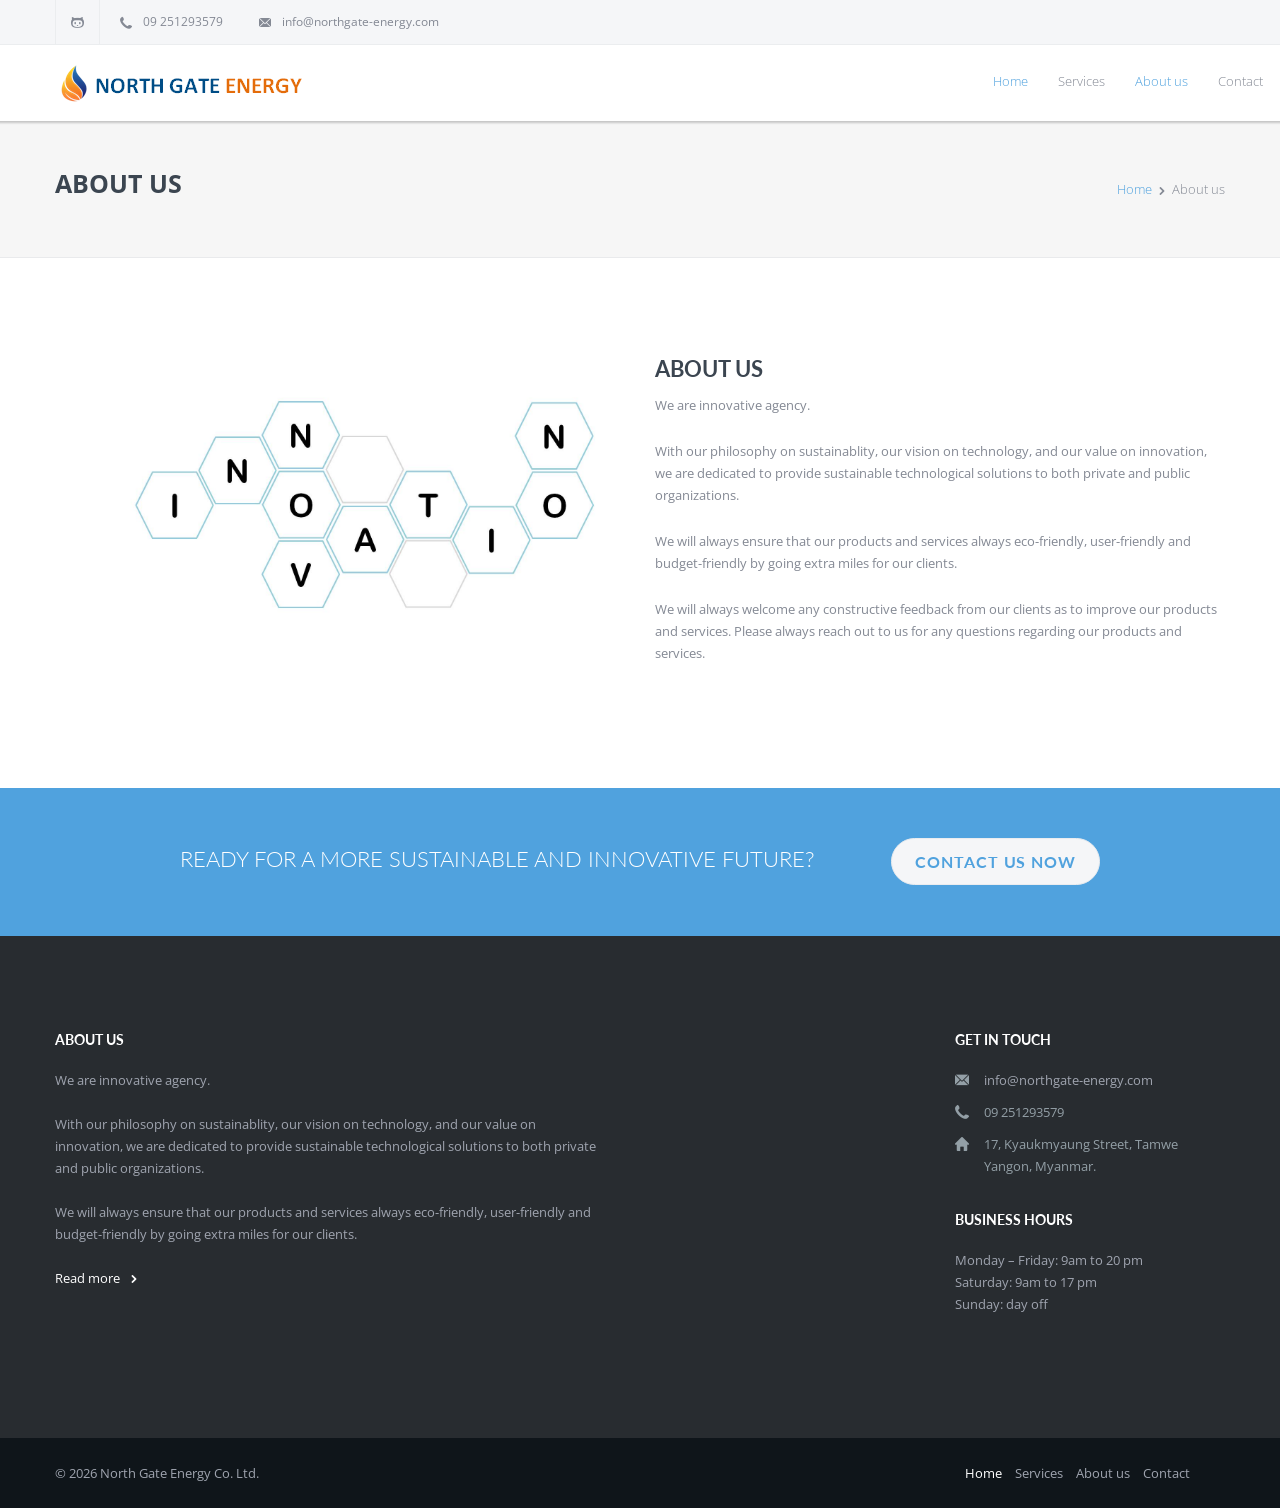
==== commit 598d8f70: "Update about-us.html" ====
--- a/about-us.html
+++ b/about-us.html
@@ -80,7 +80,7 @@
 
 	<nav>
 		<ul id="main_menu" class="">
-			<li class="main-menu-item menu-first menu-item-depth-0 menu-item  current-menu-item page_item page-item-1298 current_page_item current-menu-ancestor current-menu-parent current_page_parent current_page_ancestor normal_menu_item"><a href="index.html" class="menu-link main-menu-link"><span>Home</span></a>
+			<li class="main-menu-item menu-first menu-item-depth-0 menu-item  page_item page-item-1298 current_page_item current-menu-ancestor current-menu-parent current_page_parent current_page_ancestor normal_menu_item"><a href="index.html" class="menu-link main-menu-link"><span>Home</span></a>
 
 			</li>
 
@@ -88,7 +88,7 @@
 				
 			</li>
 
-			<li class="main-menu-item menu-item-depth-0 menu-item   normal_menu_item"><a href="about-us.html" class="menu-link main-menu-link"><span>About us</span></a>
+			<li class="main-menu-item menu-item-depth-0 menu-item  current-menu-item normal_menu_item"><a href="about-us.html" class="menu-link main-menu-link"><span>About us</span></a>
 			
 			</li>
 
--- a/css/style.css
+++ b/css/style.css
@@ -1510,6 +1510,7 @@
 		float: right;
 		position: relative;
 		padding-top: 16px;
+		margin-right: 10px;
 	}
 
 	nav > ul > li{
@@ -1518,8 +1519,8 @@
 	}
 
 	nav > ul > li a{
-		color: #848994;
-		font-family: Lato;
+		color: #848994;		
+		font-family: 'Open Sans', sans-serif;
 		font-weight: 300;
 		font-size: 13px;
 		text-align: center;
@@ -1845,7 +1846,7 @@
 	}
 	
 	nav > ul .sf-mega-inner > ul > li > a{
-		font-family: Lato;
+		font-family: 'Open Sans', sans-serif;
 		font-weight: 700;
 		text-transform: uppercase;
 		color: #3b4550;
@@ -1919,7 +1920,7 @@
 	}
 
 	.megamenu_header a span{
-		font-family: Lato;
+		font-family: 'Open Sans', sans-serif;
 		font-weight: 700;
 		text-transform: uppercase;
 		color: #3b4550;
@@ -1945,7 +1946,7 @@
 		line-height: 24px;
 		margin-bottom: 0;
 		text-transform: uppercase;
-		font-family: Lato ,sans-serif;
+		font-family: 'Open Sans', sans-serif;
 		font-weight: 700;
 	}
 
@@ -2299,7 +2300,7 @@
 		border-radius: 45px;
 		color: #50a2de;
 		text-transform: uppercase;
-		font-family:'Lato';
+		font-family: 'Open Sans', sans-serif;
 		font-size:14px;
 		font-weight:700;
 		text-align: center;
@@ -2351,7 +2352,7 @@
 
 	.timeline_post h5 a{
 		color: #3b4550;
-		font-family: Lato, sans-serif;
+		font-family: 'Open Sans', sans-serif;
 		line-height: 24px;
 	}
 
@@ -2490,7 +2491,7 @@
 		border-radius: 45px;
 		color: #50a2de;
 		text-transform: uppercase;
-		font-family:Lato;
+		font-family: 'Open Sans', sans-serif;
 		font-size:14px;
 		font-weight:700;
 		text-align: center;
@@ -2550,7 +2551,7 @@
 
 	.grid_post h5 a{
 		color: #3b4550;
-		font-family: Lato, sans-serif;
+		font-family: 'Open Sans', sans-serif;
 		line-height: 24px;
 	}
 
@@ -2625,7 +2626,7 @@
 		border-radius: 45px;
 		color: #50a2de;
 		text-transform: uppercase;
-		font-family:Lato;
+		font-family: 'Open Sans', sans-serif;
 		font-size:14px;
 		font-weight:700;
 		text-align: center;
@@ -2719,7 +2720,7 @@
 	.blog_category_index_right .post_info .post_main_date,
 	.blog_category_index_left .post_info .post_main_date,
 	.blog_category_index_none .post_info .post_main_date{
-		font-family: Lato,sans-serif;
+		font-family: 'Open Sans', sans-serif;
 		font-weight: 700;
 		font-size: 25px;
 		line-height: 24px;
@@ -2807,7 +2808,7 @@
 	.blog_category_index_left .post_main .post_main_inner_wrapper h5 a,
 	.blog_category_index_none .post_main .post_main_inner_wrapper h5 a{
 		color: #3b4550;
-		font-family: Lato, sans-serif;
+		font-family: 'Open Sans', sans-serif;
 		line-height: 24px;
 	}
 
@@ -2894,7 +2895,7 @@
 		border-radius: 45px;
 		color: #50a2de;
 		text-transform: uppercase;
-		font-family:Lato;
+		font-family: 'Open Sans', sans-serif;
 		font-size:14px;
 		font-weight:700;
 		text-align: center;
@@ -2963,7 +2964,7 @@
 	.blog_category_index_right2 .post_info .post_main_date,
 	.blog_category_index_left2 .post_info .post_main_date,
 	.blog_category_index_none2 .post_info .post_main_date{
-		font-family: Lato,sans-serif;
+		font-family: 'Open Sans', sans-serif;
 		font-weight: 700;
 		font-size: 25px;
 		line-height: 24px;
@@ -3053,7 +3054,7 @@
 	.blog_category_index_left2 .post_main .post_main_inner_wrapper h5 a,
 	.blog_category_index_none2 .post_main .post_main_inner_wrapper h5 a{
 		color: #3b4550;
-		font-family: Lato, sans-serif;
+		font-family: 'Open Sans', sans-serif;
 		line-height: 24px;
 	}
 	
@@ -3137,7 +3138,7 @@
 		border-radius: 45px;
 		color: #50a2de;
 		text-transform: uppercase;
-		font-family:Lato;
+		font-family: 'Open Sans', sans-serif;
 		font-size:14px;
 		font-weight:700;
 		text-align: center;
@@ -3193,7 +3194,7 @@
 	.blog_category_index_right3 .post_info .post_main_date,
 	.blog_category_index_left3 .post_info .post_main_date,
 	.blog_category_index_none3 .post_info .post_main_date{
-		font-family: Lato,sans-serif;
+		font-family: 'Open Sans', sans-serif;
 		font-weight: 700;
 		font-size: 25px;
 		line-height: 24px;
@@ -3283,7 +3284,7 @@
 	.blog_category_index_left3 .post_main .post_main_inner_wrapper h5 a,
 	.blog_category_index_none3 .post_main .post_main_inner_wrapper h5 a{
 		color: #3b4550;
-		font-family: Lato, sans-serif;
+		font-family: 'Open Sans', sans-serif;
 		line-height: 24px;
 	}
 	
@@ -3367,7 +3368,7 @@
 		border-radius: 45px;
 		color: #50a2de;
 		text-transform: uppercase;
-		font-family:Lato;
+		font-family: 'Open Sans', sans-serif;
 		font-size:14px;
 		font-weight:700;
 		text-align: center;
@@ -3576,7 +3577,7 @@
 		border-radius: 45px;
 		color: #50a2de;
 		text-transform: uppercase;
-		font-family:Lato;
+		font-family: 'Open Sans', sans-serif;
 		font-size:14px;
 		font-weight:700;
 		text-align: center;
@@ -3737,7 +3738,7 @@
 	.blog_category_index_dual .post_main .post_main_inner_wrapper h5 a{
 		color: #3b4550;
 		font-size: 18px;
-		font-family: Lato, sans-serif;
+		font-family: 'Open Sans', sans-serif;
 		line-height: 24px;
 	}
 	
@@ -3783,7 +3784,7 @@
 		border-radius: 45px;
 		color: #50a2de;
 		text-transform: uppercase;
-		font-family: Lato;
+		font-family: 'Open Sans', sans-serif;
 		font-size: 14px;
 		font-weight: 700;
 		text-align: center;
@@ -4008,7 +4009,7 @@
 
 	.post_meta_share span{
 		margin-right: 10px;
-		font-family: Lato;
+		font-family: 'Open Sans', sans-serif;
 		font-weight: 700;
 		font-size: 14px;
 		color: #3b4550;
@@ -4048,7 +4049,7 @@
 	}
 
 	.post_about_author h5{
-		font-family:Lato;
+		font-family: 'Open Sans', sans-serif;
 		font-size:14px;
 		font-weight:700;
 		line-height:22px;
@@ -4350,7 +4351,7 @@
 	.comment .comment-author{
 		font-size: 14px;
 		color: #3b4550;
-		font-family: Lato;
+		font-family: 'Open Sans', sans-serif;
 		font-weight: 700;
 		margin-right: 20px;
 	}
@@ -4391,7 +4392,7 @@
 
 	#respond .comment-reply-title{
 		text-transform: uppercase;
-		font-family: Lato;
+		font-family: 'Open Sans', sans-serif;
 		font-weight: 700;
 		font-size: 18px;
 		color: #3b4550;
@@ -4427,7 +4428,7 @@
 		border: 1px solid transparent;
 		text-transform: uppercase;
 		font-weight: 700;
-		font-family: Lato;
+		font-family: 'Open Sans', sans-serif;
 		font-size: 14px;
 		padding: 9px 35px;
 		margin-bottom: 23px;
@@ -5346,7 +5347,7 @@
 		margin-bottom: 20px;
 		line-height: 20px !important;
 		font-size: 14px;
-		font-family: Lato;
+		font-family: 'Open Sans', sans-serif;
 		font-weight: 300;
 		-webkit-border-radius: 5px;
 		-moz-border-radius: 5px;
@@ -5435,7 +5436,7 @@
 	.sidebar-widget-heading,
 	#comments-title,
 	#reply-title{
-		font-family: Lato;
+		font-family: 'Open Sans', sans-serif;
 		font-weight: 700;
 		color: #3b4550;
 		line-height: 24px;
@@ -5528,7 +5529,7 @@
 	}
 
 	.search_resuls_number{
-		font-family: Lato;
+		font-family: 'Open Sans', sans-serif;
 		font-size: 19px;
 		font-weight: 300;
 		position: absolute;
@@ -6866,7 +6867,7 @@
 		border-radius: 5px;
 		overflow: hidden;
 		border: 1px solid #e9eaec;
-		padding-bottom: 10px;
+		padding-bottom: 20px;
 		background: #fff;
 	}
 
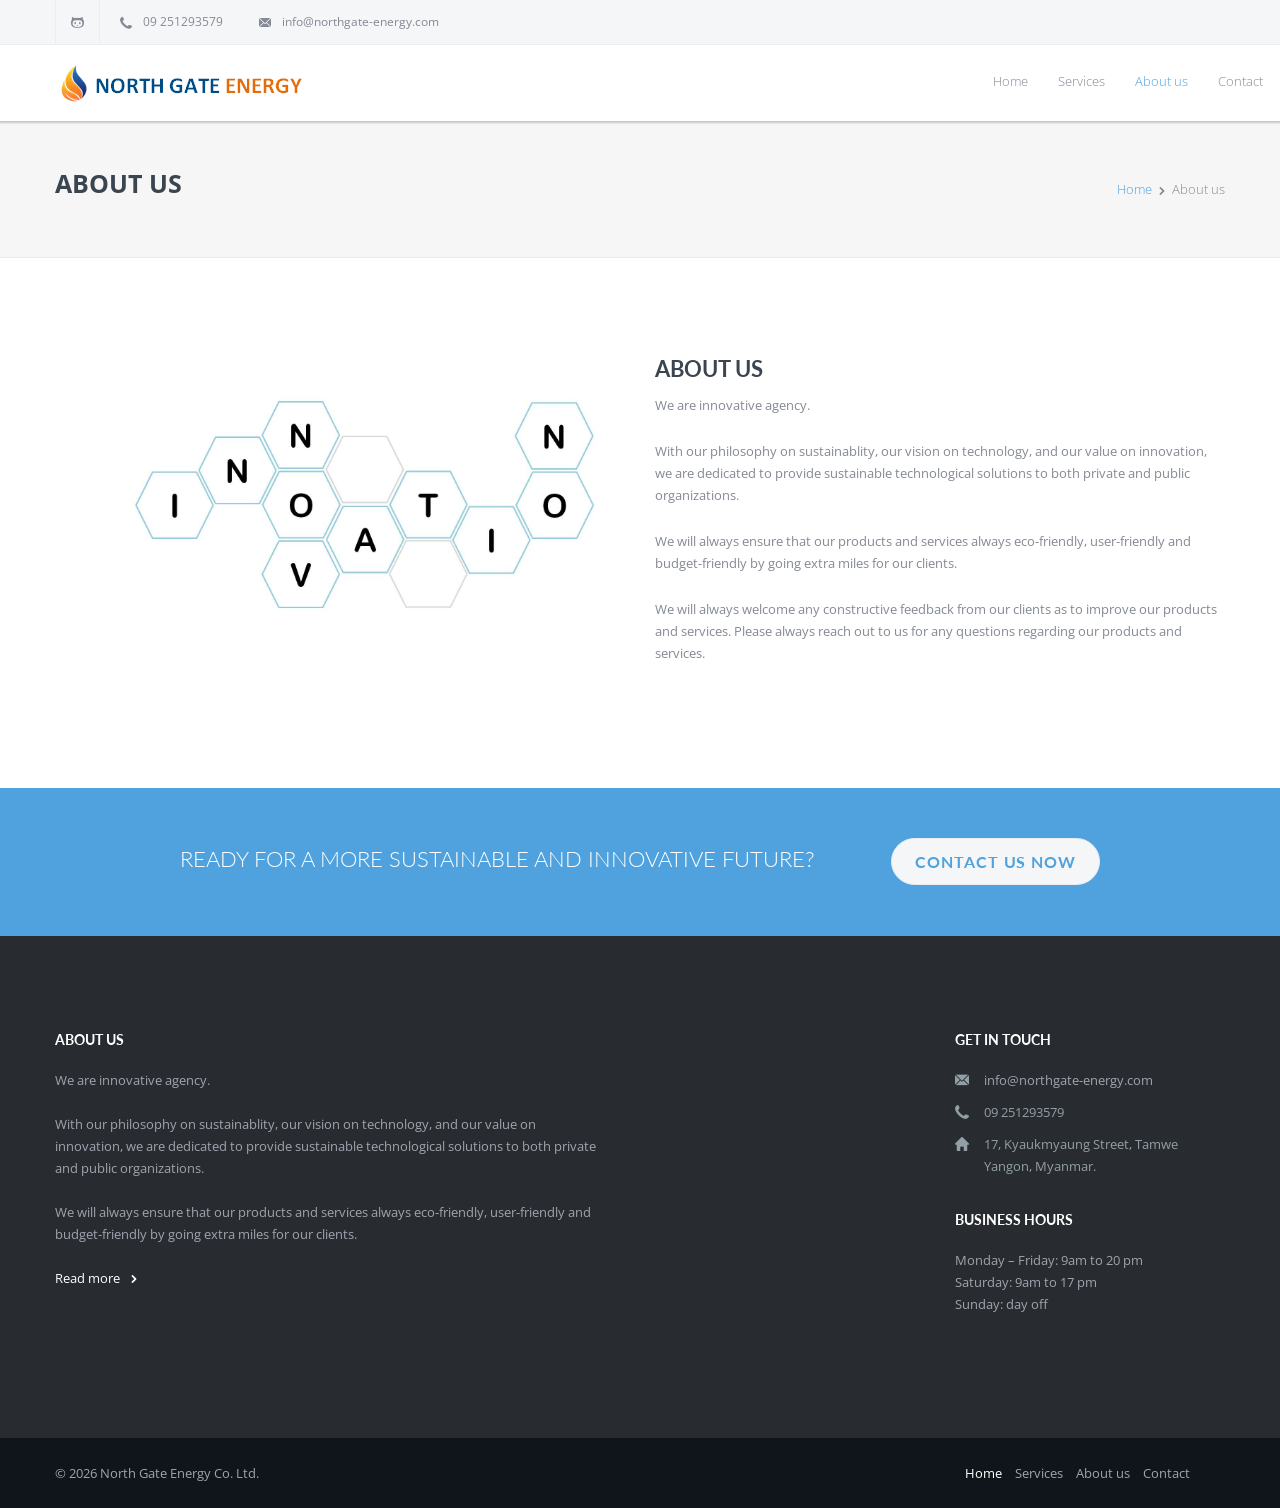
==== commit 11a8fc12: "Update about-us.html" ====
--- a/about-us.html
+++ b/about-us.html
@@ -80,7 +80,7 @@
 
 	<nav>
 		<ul id="main_menu" class="">
-			<li class="main-menu-item menu-first menu-item-depth-0 menu-item  page_item page-item-1298 current_page_item current-menu-ancestor current-menu-parent current_page_parent current_page_ancestor normal_menu_item"><a href="index.html" class="menu-link main-menu-link"><span>Home</span></a>
+			<li class="main-menu-item menu-item-depth-0 menu-item  normal_menu_item"><a href="index.html" class="menu-link main-menu-link"><span>Home</span></a>
 
 			</li>
 
--- a/css/style.css
+++ b/css/style.css
@@ -6867,7 +6867,7 @@
 		border-radius: 5px;
 		overflow: hidden;
 		border: 1px solid #e9eaec;
-		padding-bottom: 20px;
+		padding-bottom: 10px;
 		background: #fff;
 	}
 
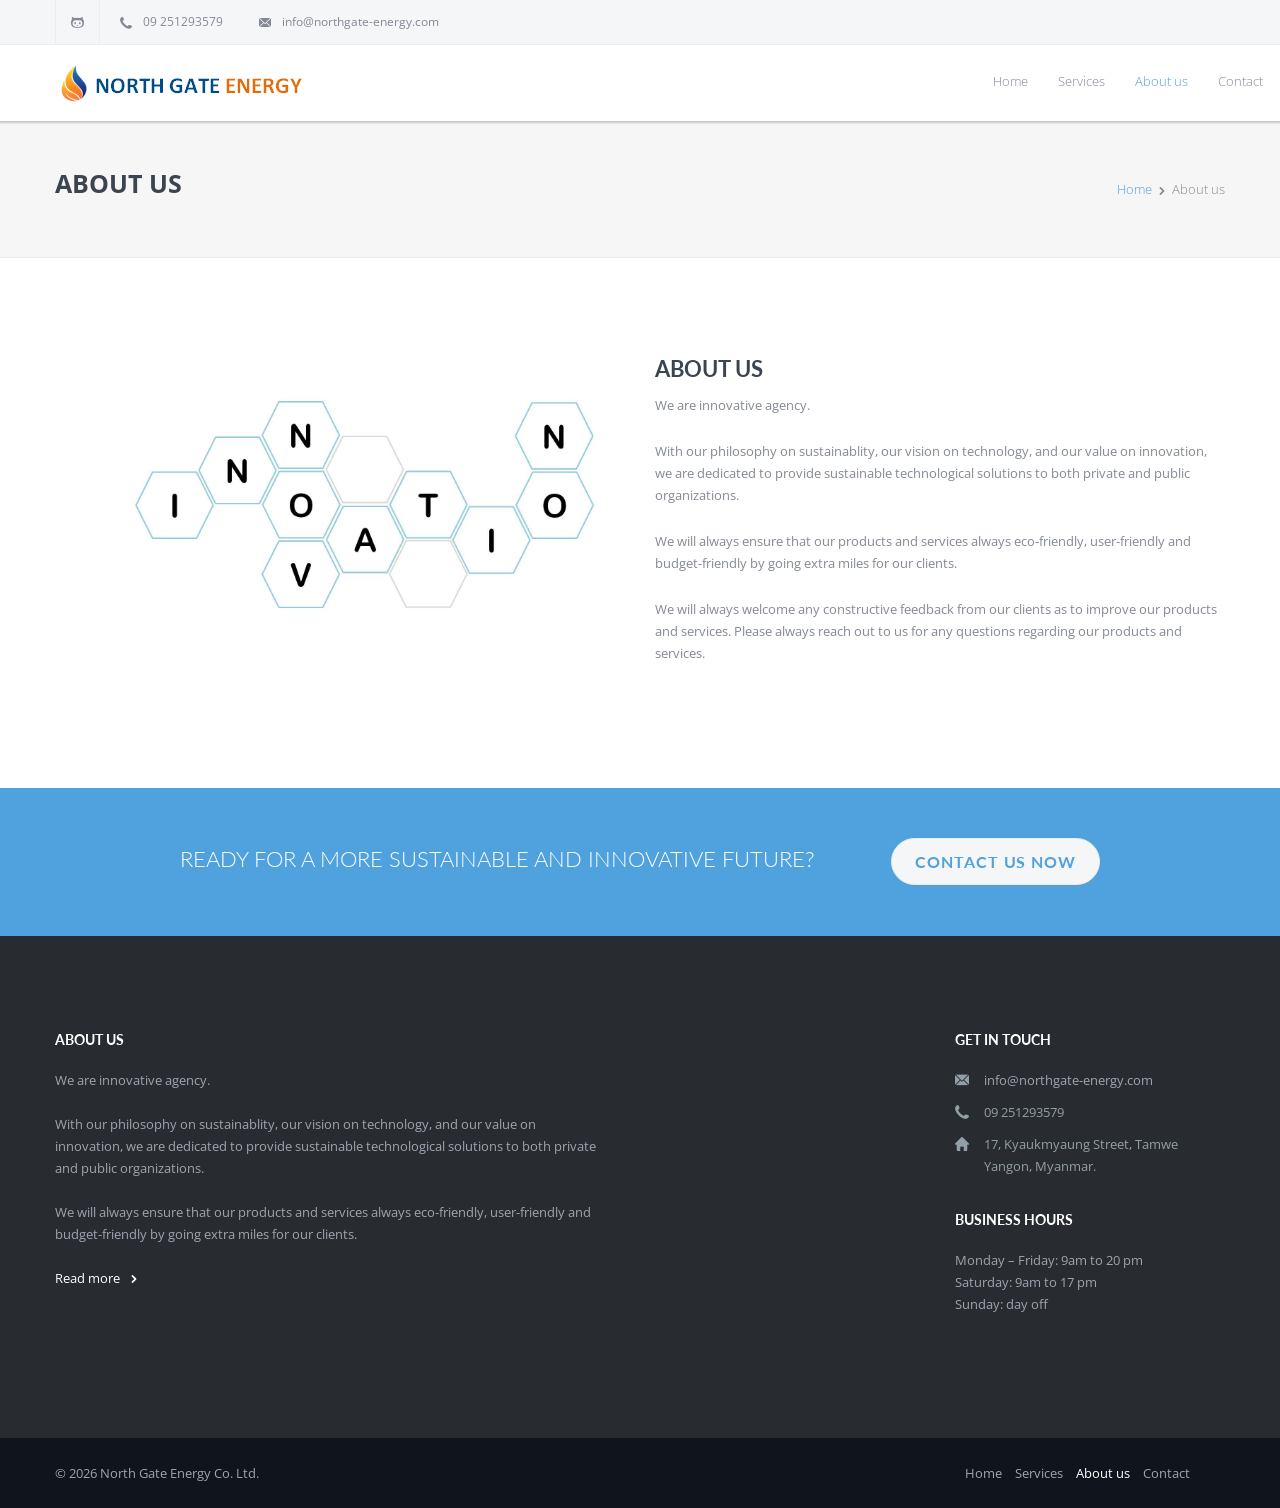
==== commit fb1413a3: "Update about-us.html" ====
--- a/about-us.html
+++ b/about-us.html
@@ -229,9 +229,9 @@
 					</div>
 					<div id="footer_menu" class="span3">
 						<ul id="footer_menu_inner" class="">
-							<li class="menu-item current-menu-item page_item current_page_item "><a href="index.html">Home</a></li>
+							<li class="menu-item "><a href="index.html">Home</a></li>
 							<li class="menu-item "><a href="services.html">Services</a></li>
-							<li class="menu-item "><a href="about-us.html">About us</a></li>
+							<li class="menu-item current-menu-item page_item current_page_item "><a href="about-us.html">About us</a></li>
 							<li class="menu-item "><a href="contact.html">Contact</a></li>
 						</ul>					
 					</div>
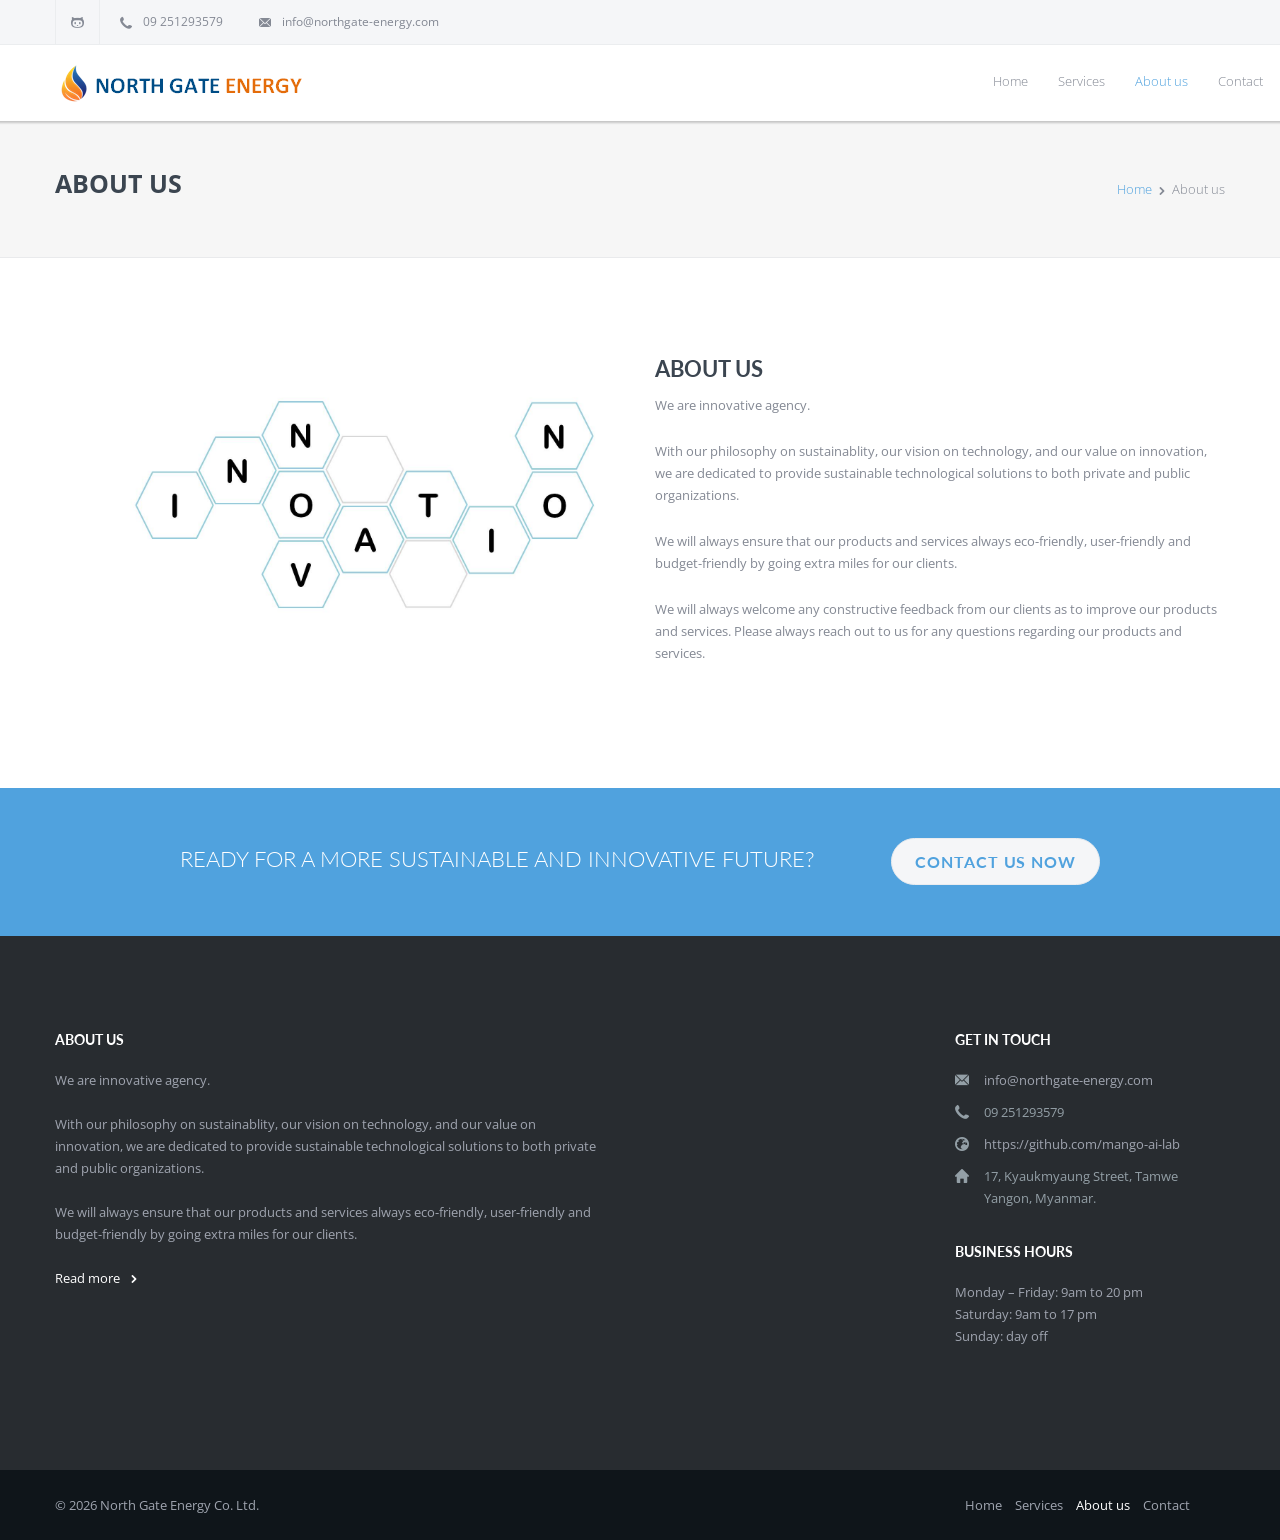
==== commit ba636918: "Add files via upload" ====
--- a/about-us.html
+++ b/about-us.html
@@ -205,7 +205,9 @@
 					<div id="contact-info-2" class="widget contact-info">
 						<h3 class='footer-widget-heading'>GET IN TOUCH</h3>		
 						<div class='contact_info_widget'>
-							<p><i class="ci_icon-envelope"></i><a href="#">info@northgate-energy.com</a></p><p><i class="ci_icon-phonealt"></i>09 251293579</p>
+							<p><i class="ci_icon-envelope"></i><a href="mailto:info@northgate-energy.com">info@northgate-energy.com</a></p>
+							<p><i class="ci_icon-phonealt"></i>09 251293579</p>
+							<p><i class="ci_icon-globe"></i><a href="https://github.com/mango-ai-lab" target="_blank">https://github.com/mango-ai-lab</a></p>
 							<p><i class="ci_icon-home"></i>17, Kyaukmyaung Street, Tamwe <br>Yangon, Myanmar.</p>		
 						</div>
 					</div>
@@ -262,8 +264,6 @@
 	/* ]]> */
 	</script>
 	<script type='text/javascript' src='js/mediaelement-and-player.min.js'></script>
-	<script type='text/javascript' src='http://maps.google.com/maps/api/js?sensor=false&amp;ver=4.0.1'></script>
-	<script type='text/javascript' src='js/jquery.gmap.min.js'></script>
 	<script type='text/javascript' src='js/animo.js'></script>
 	<script type='text/javascript' src='js/jquery.inview.js'></script>
 	<script type='text/javascript' src='js/jquery.parallax.js'></script>
--- a/css/style.css
+++ b/css/style.css
@@ -5945,6 +5945,7 @@
 		-webkit-border-radius: 50%;
 		-moz-border-radius: 50%;
 		border-radius: 50%;
+		margin-right: 10px;
 	}
 
 /*-------- 8.9. Twitter Widget --------*/	
